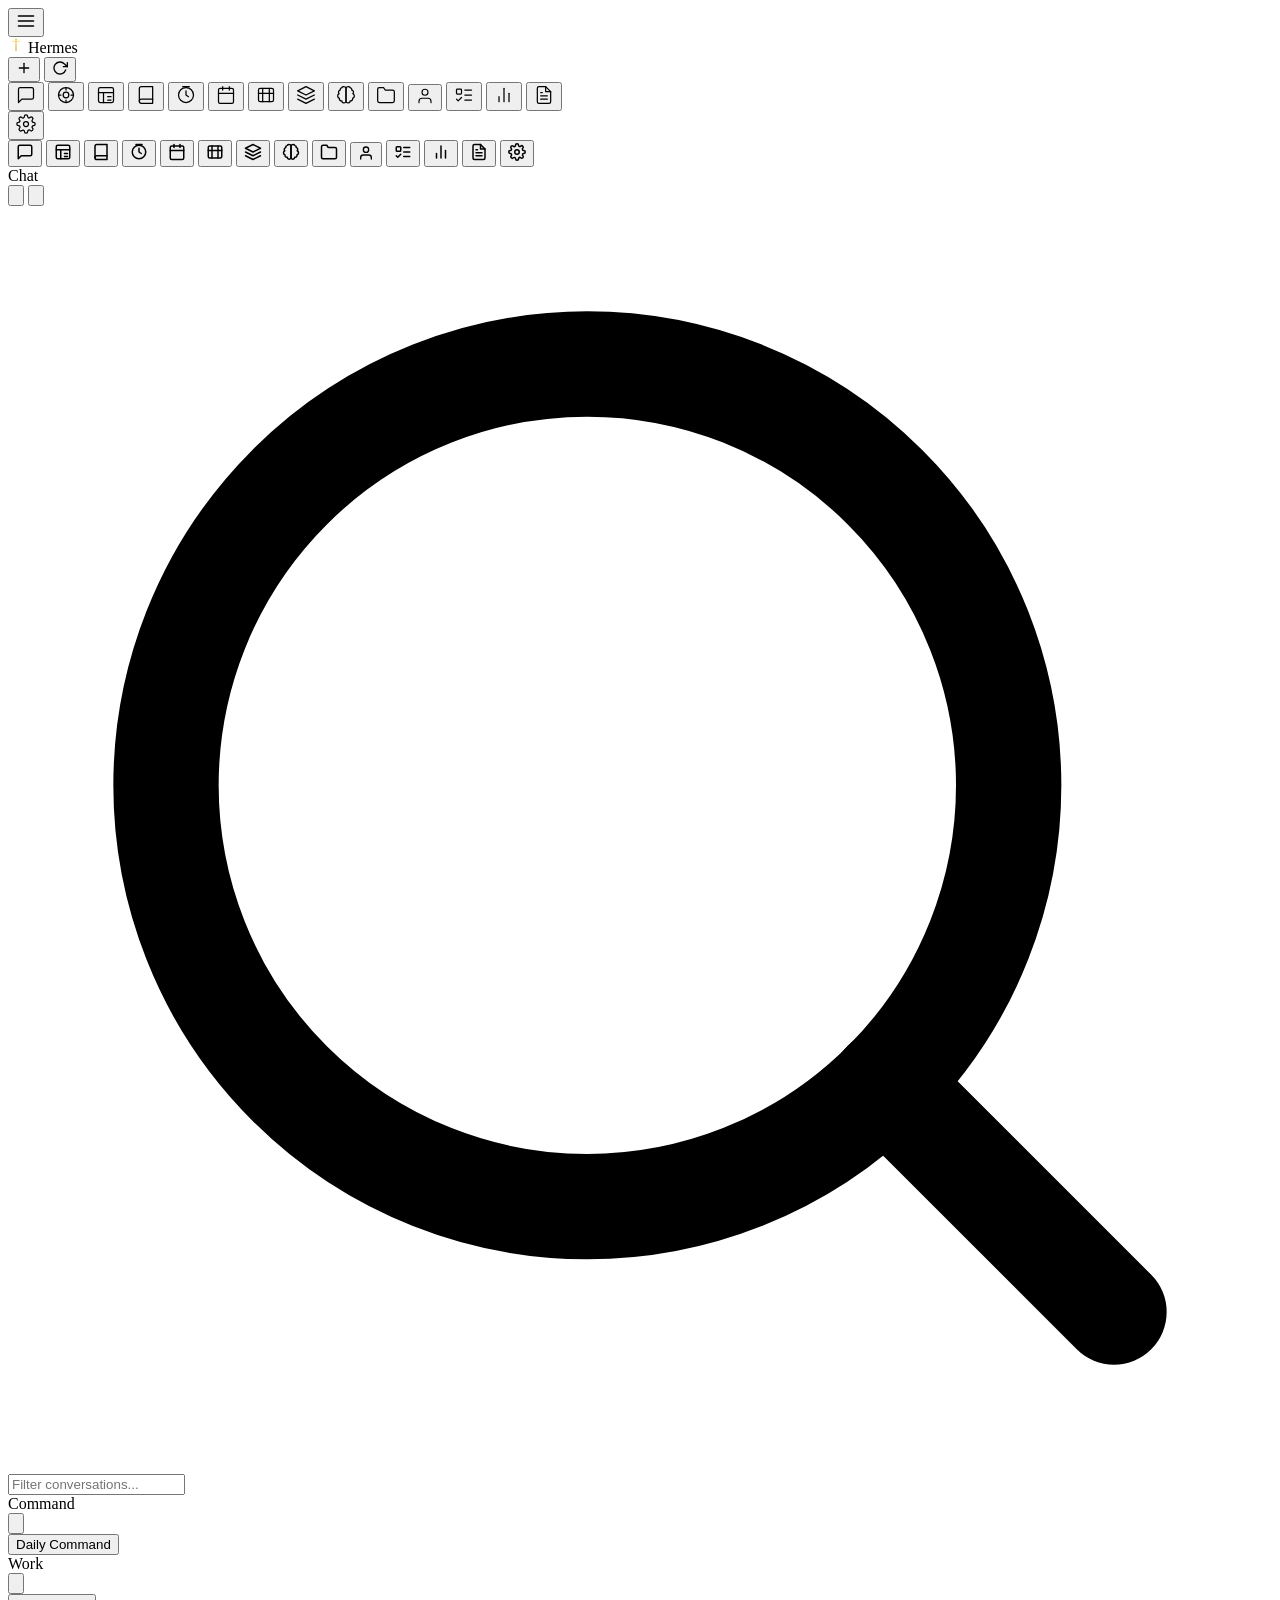
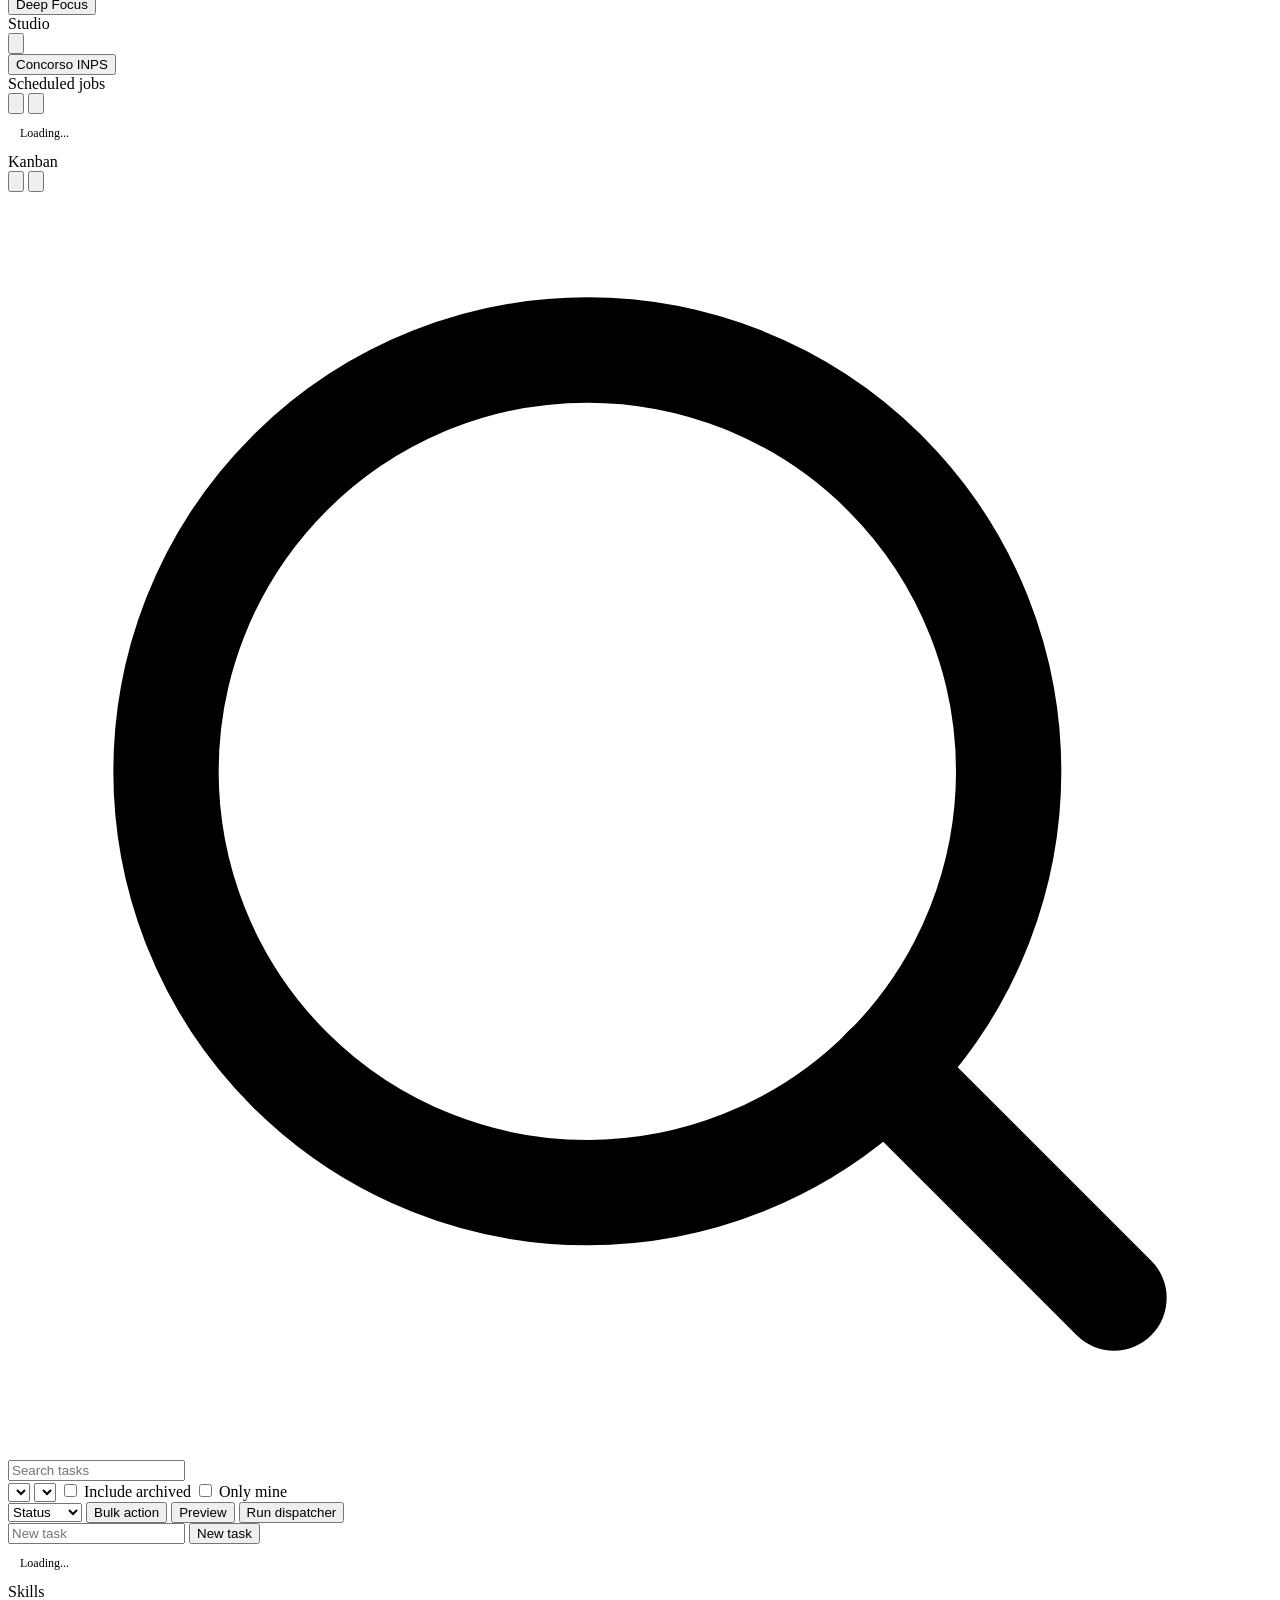
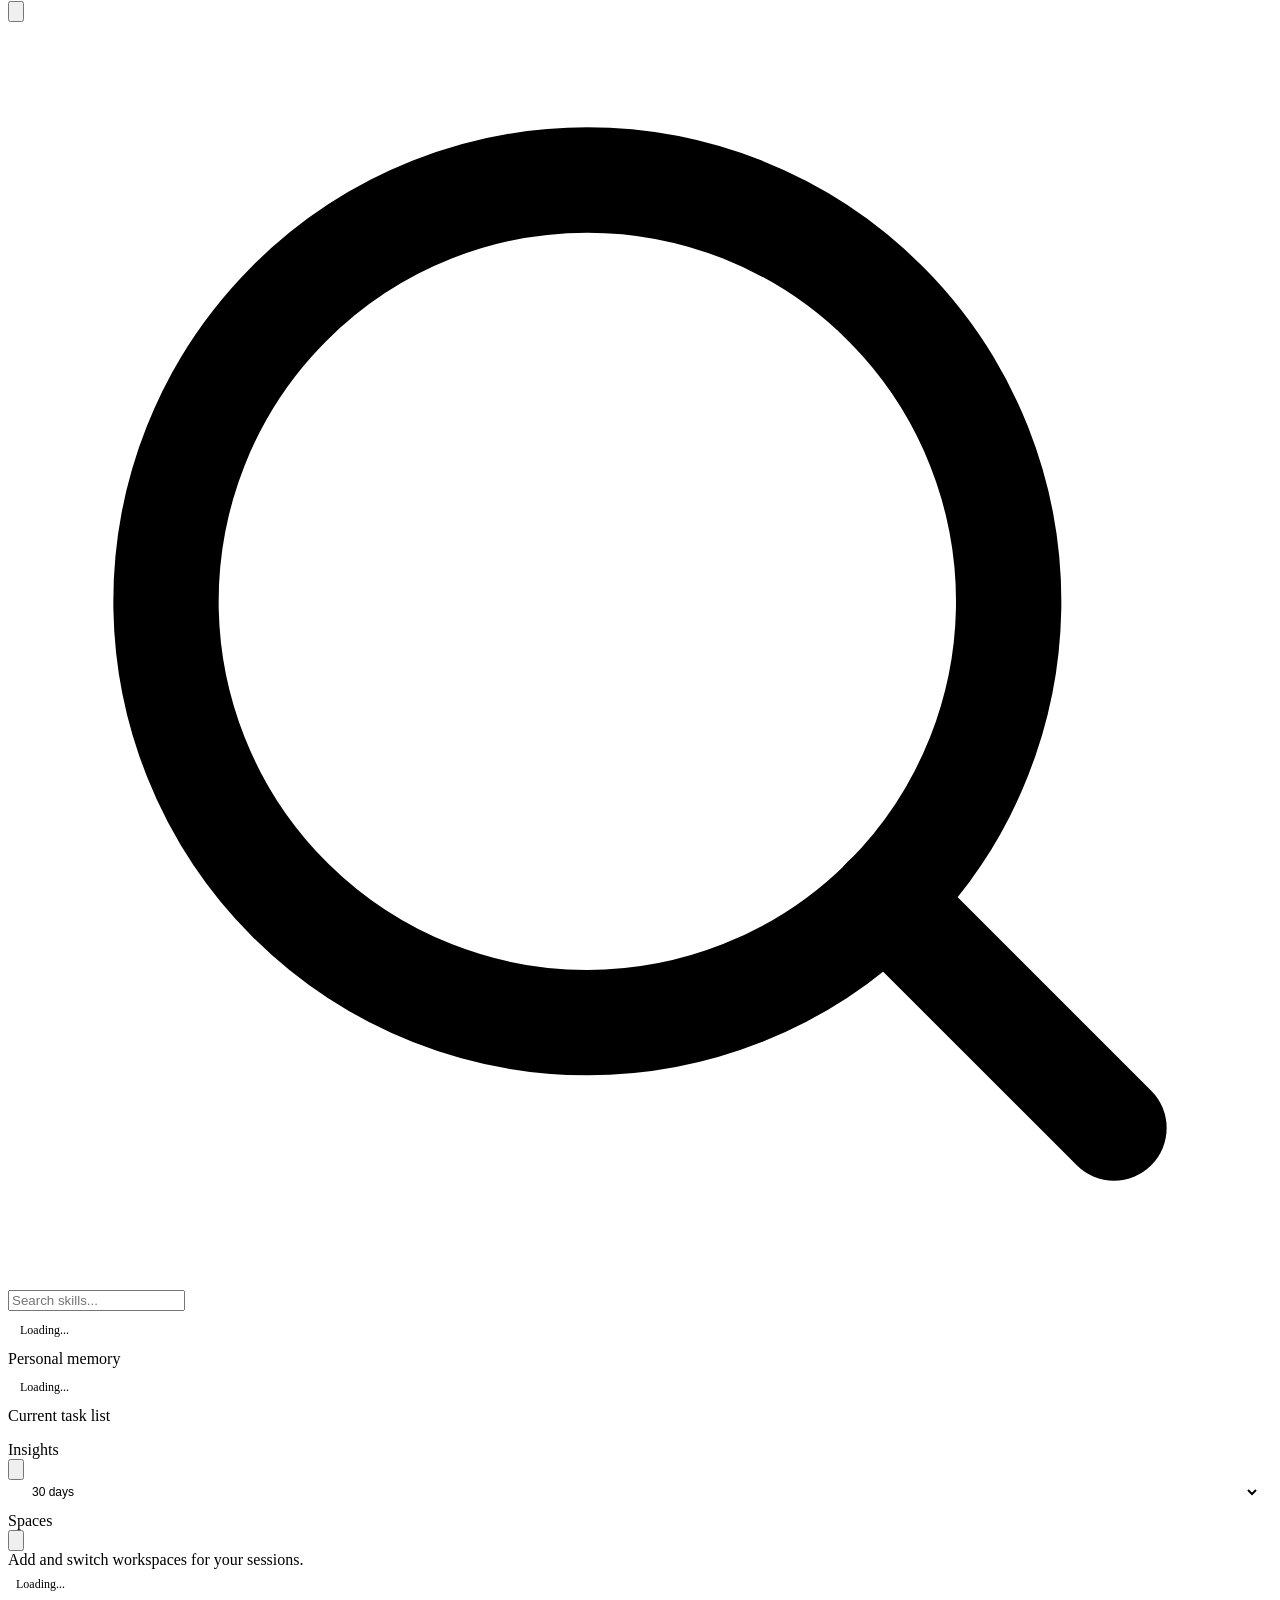
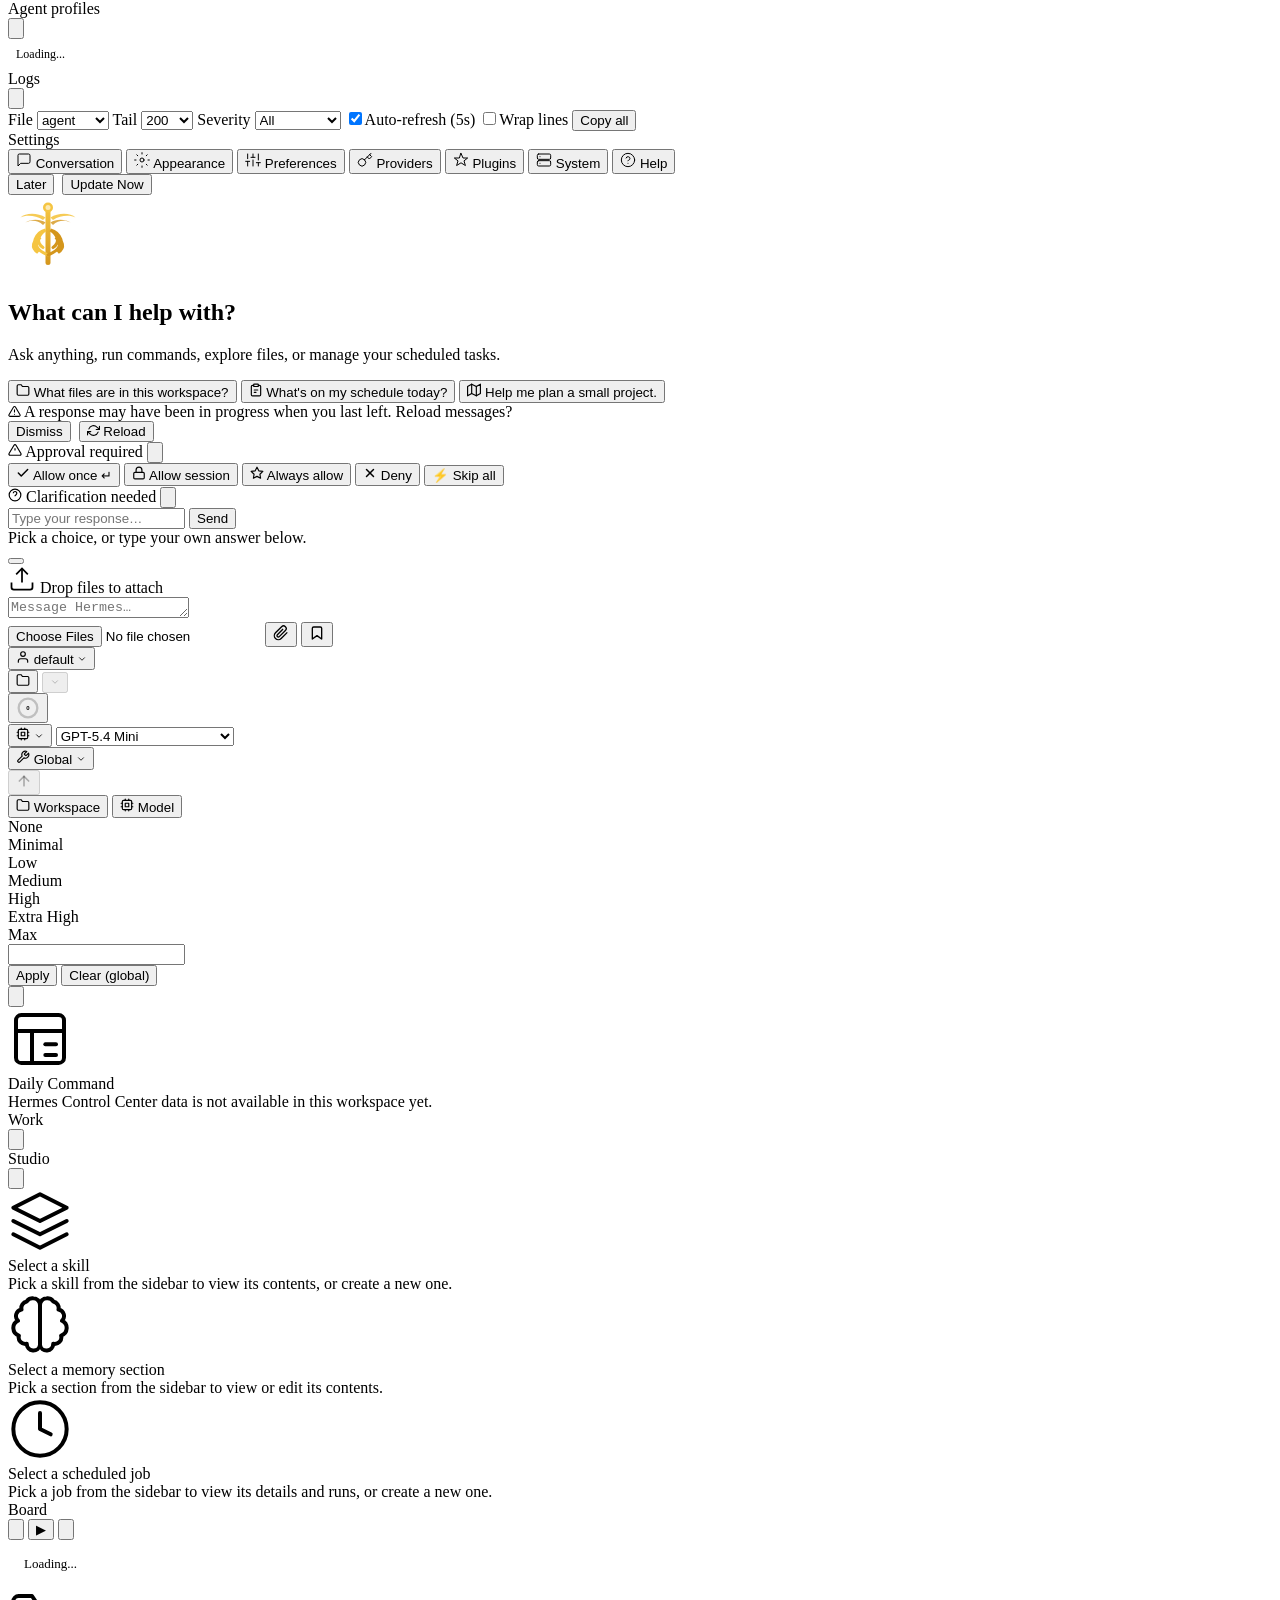
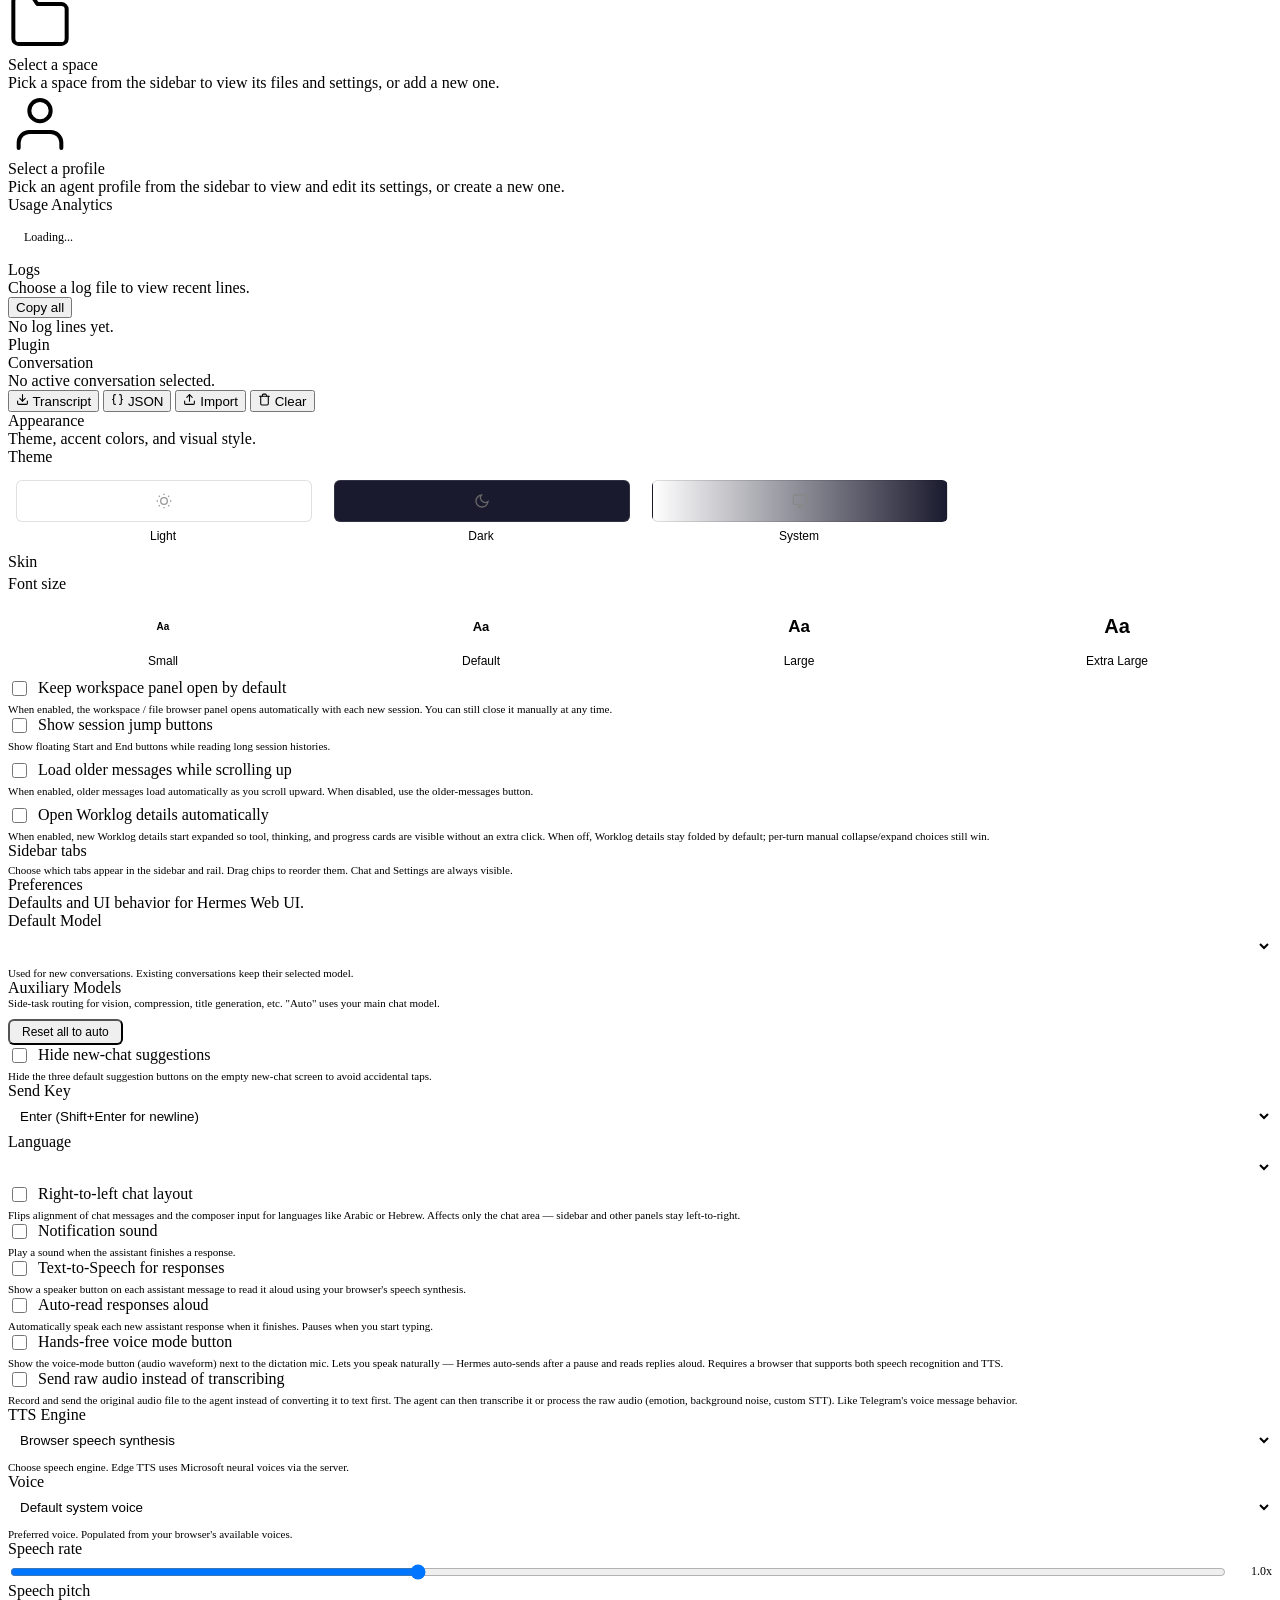
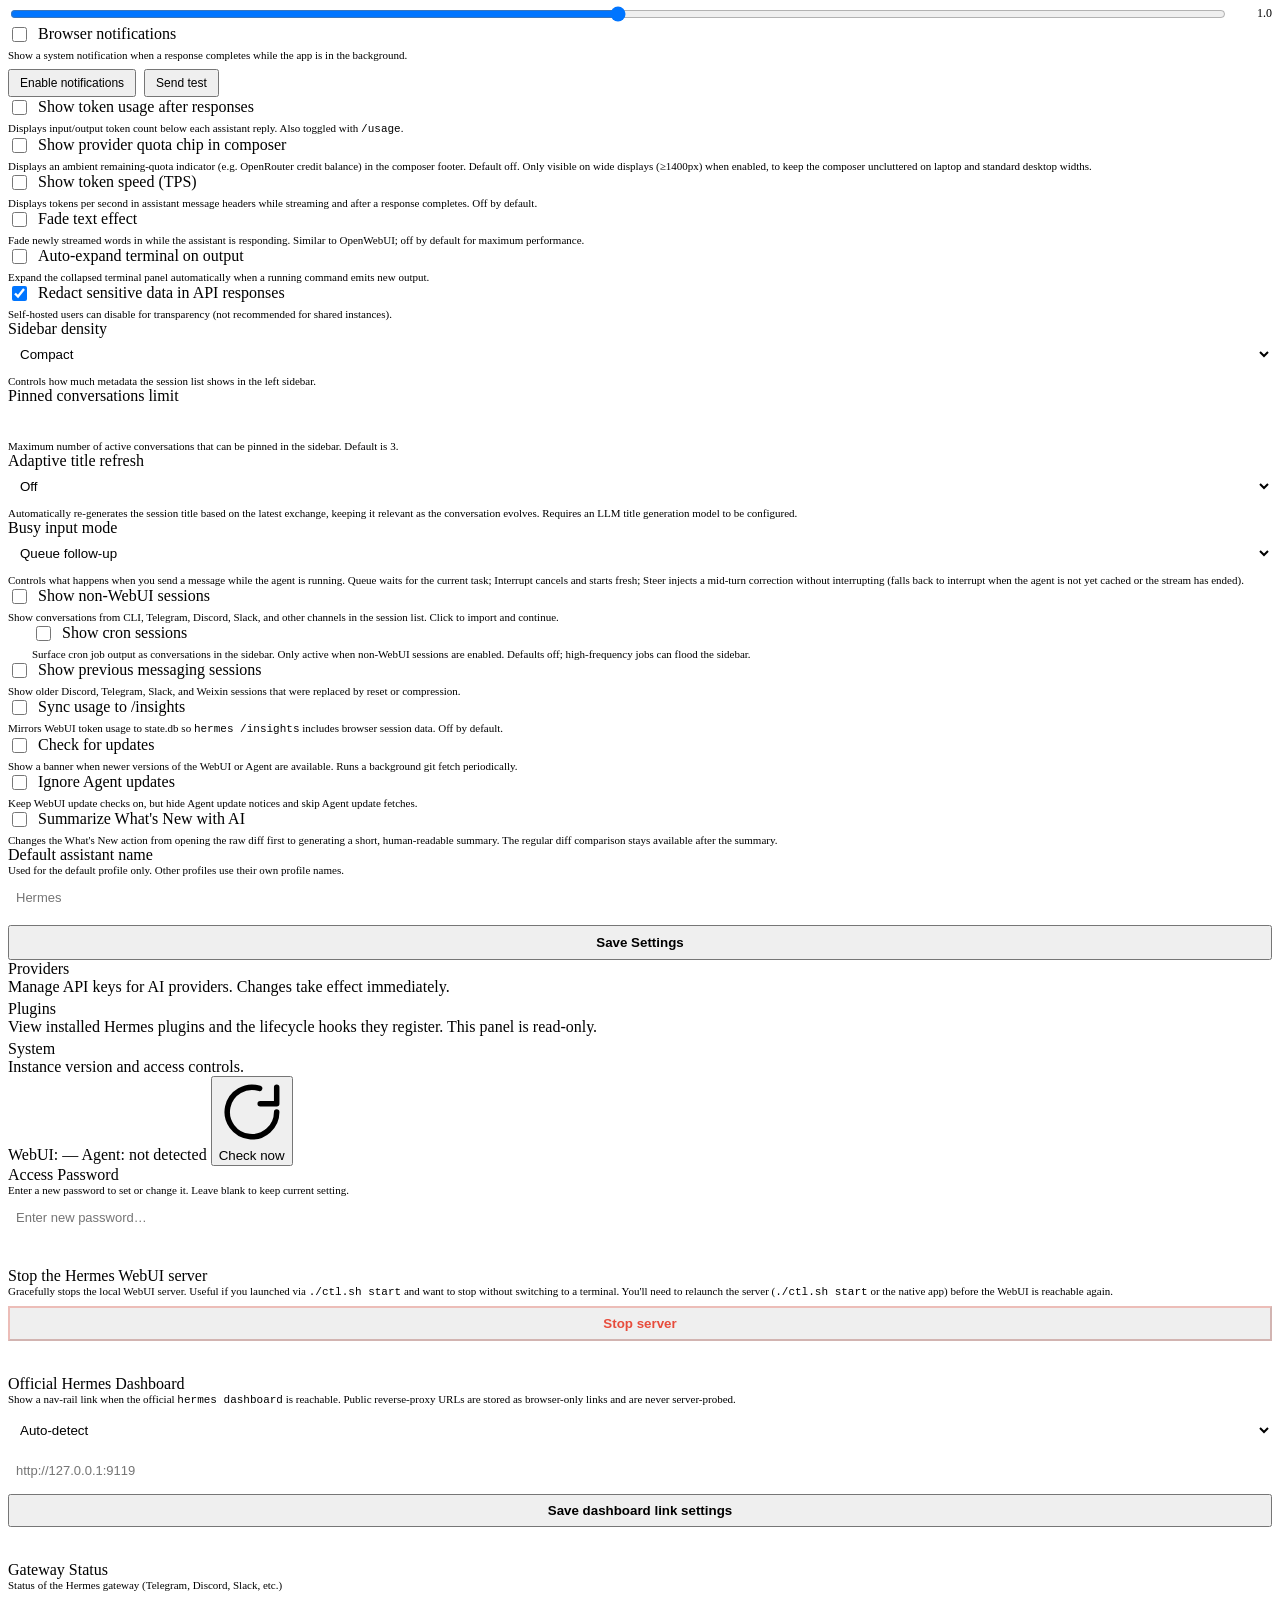
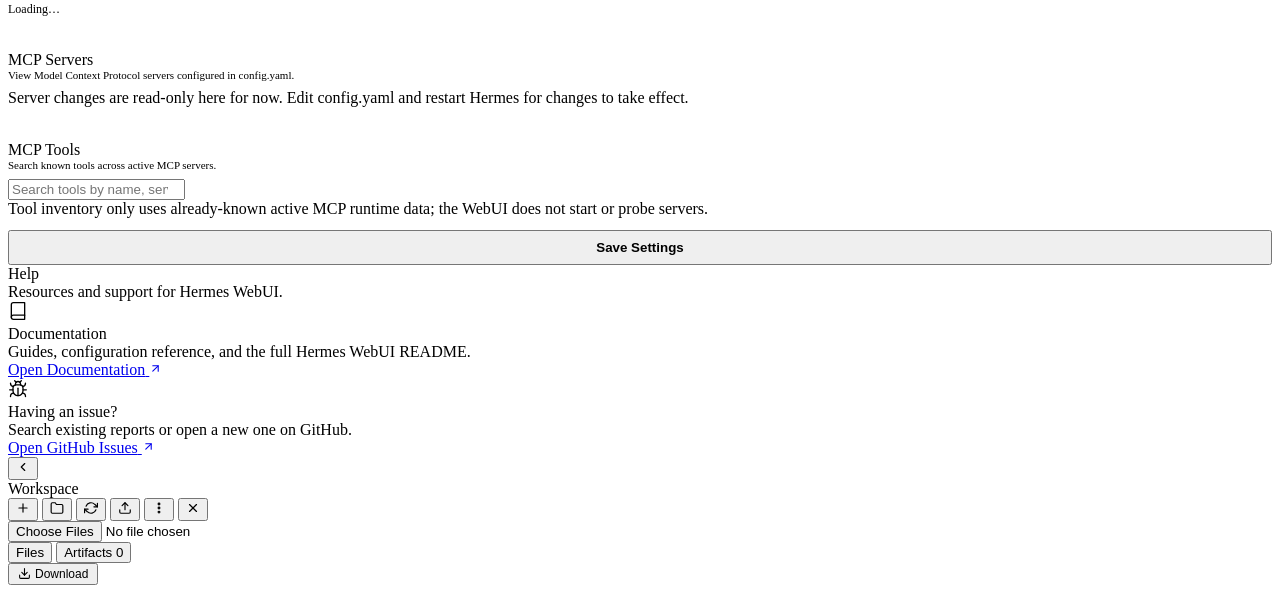
==== static/index.html @ c713b75f "feat(studio): sezione Studio di primo livello tra Command Bridge e Work - Tab Studio nel rail e nell" ====
<!doctype html>
<html lang="en">
<head>
<meta charset="utf-8">
<meta name="viewport" content="width=device-width, initial-scale=1, maximum-scale=1, user-scalable=no">
<title>Hermes</title>
<!-- base href enables subpath mount support; all static paths must stay relative (no leading slash).
     MUST appear before manifest/favicon links so browsers resolve relative URLs against the
     correct base when the page is served from /session/<id> routes. See #2226. -->
<script>(function(){var path=location.pathname,marker='/session/',i=path.indexOf(marker),p;i>=0?p=(path.slice(0,i+1)||'/'):p=(path.endsWith('/')?path:(path.replace(/\/[^\/]*$/,'/')||'/'));document.write('<base href="'+location.origin+p+'">');})()</script>
<link rel="icon" type="image/svg+xml" href="static/favicon.svg">
<link rel="icon" type="image/png" sizes="32x32" href="static/favicon-32.png">
<link rel="shortcut icon" href="static/favicon.ico">
<link rel="manifest" href="manifest.json" crossorigin="use-credentials">
<meta name="mobile-web-app-capable" content="yes">
<meta name="apple-mobile-web-app-capable" content="yes">
<meta name="apple-mobile-web-app-status-bar-style" content="black-translucent">
<meta name="apple-mobile-web-app-title" content="Hermes">
<link rel="apple-touch-icon" sizes="512x512" href="static/apple-touch-icon.png">
<script>(function(){try{var themes={light:1,dark:1,system:1},skins={default:1,ares:1,mono:1,graphite:1,slate:1,poseidon:1,sisyphus:1,charizard:1,sienna:1,catppuccin:1,hepburn:1,nous:1,'geist-contrast':1,neon:1,zeus:1,'verdigris':1},legacy={slate:['dark','slate'],solarized:['dark','poseidon'],monokai:['dark','sisyphus'],nord:['dark','slate'],oled:['dark','default']},t=(localStorage.getItem('hermes-theme')||'dark').toLowerCase(),s=(localStorage.getItem('hermes-skin')||'').toLowerCase(),m=legacy[t],theme=m?m[0]:(themes[t]?t:'dark'),skin=skins[s]?s:(m?m[1]:'default');localStorage.setItem('hermes-theme',theme);localStorage.setItem('hermes-skin',skin);if(theme==='system')theme=window.matchMedia('(prefers-color-scheme:dark)').matches?'dark':'light';if(theme==='dark')document.documentElement.classList.add('dark');if(skin!=='default')document.documentElement.dataset.skin=skin;}catch(e){document.documentElement.classList.add('dark');}})()</script>
<script>(function(){try{var fs=localStorage.getItem('hermes-font-size');if(fs&&fs!=='default')document.documentElement.dataset.fontSize=fs;}catch(e){}})()</script>
<!-- theme-color: surfaces the active app chrome color to native status bars (Safari status bar, PWA, native WKWebView wrappers). Updated dynamically by boot.js when theme/skin changes. The light/dark default values match style.css :root --sidebar / :root.dark --sidebar. -->
<meta name="theme-color" content="#FAF7F0" media="(prefers-color-scheme: light)">
<meta name="theme-color" content="#141425" media="(prefers-color-scheme: dark)">
<meta name="theme-color" id="hermes-theme-color" content="#0D0D1A">
<script>(function(){try{var t=localStorage.getItem('hermes-theme')||'dark';if(t==='system')t=window.matchMedia('(prefers-color-scheme:dark)').matches?'dark':'light';var c=t==='dark'?'#141425':'#FAF7F0';document.querySelectorAll('meta[name="theme-color"]').forEach(function(m){m.setAttribute('content',c);m.removeAttribute('media');});}catch(e){}})()</script>
<script>(function(){try{document.documentElement.dataset.workspacePanel=localStorage.getItem('hermes-webui-workspace-panel')==='open'?'open':'closed';}catch(e){document.documentElement.dataset.workspacePanel='closed';}})()</script>
<script>(function(){try{if(localStorage.getItem('hermes-webui-sidebar-collapsed')==='1')document.documentElement.dataset.sidebarCollapsed='1';}catch(e){}})()</script>
<link rel="preload" href="static/pwa-startup.js?v=__WEBUI_VERSION__" as="script">
<script src="static/pwa-startup.js?v=__WEBUI_VERSION__"></script>
<script>window.__HERMES_CONFIG__={maxUploadBytes:__MAX_UPLOAD_BYTES__,csrfToken:__CSRF_TOKEN_JSON__};</script>
<script>(function(){
  var cfg=window.__HERMES_CONFIG__||{},token=cfg.csrfToken||'';
  if(!token||!window.fetch)return;
  var originalFetch=window.fetch.bind(window);
  function sameOriginUnsafe(input,init){
    var method=((init&&init.method)||(input&&input.method)||'GET').toUpperCase();
    if(!/^(POST|PUT|PATCH|DELETE)$/.test(method))return false;
    try{
      var raw=(typeof input==='string'||input instanceof URL)?input:(input&&input.url)||'';
      var url=new URL(raw,document.baseURI||location.href);
      if(url.origin!==location.origin)return false;
      return !/\/api\/(auth\/login|csp-report)$/.test(url.pathname);
    }catch(_){return false;}
  }
  window.fetch=function(input,init){
    if(sameOriginUnsafe(input,init)){
      var opts=init?Object.assign({},init):{};
      var headers=new Headers(opts.headers!==undefined?opts.headers:((input&&input.headers)||{}));
      if(!headers.has('X-Hermes-CSRF-Token'))headers.set('X-Hermes-CSRF-Token',token);
      opts.headers=headers;
      return originalFetch(input,opts);
    }
    return originalFetch(input,init);
  };
  if(navigator.sendBeacon){
    var originalBeacon=navigator.sendBeacon.bind(navigator);
    navigator.sendBeacon=function(url,data){
      try{
        if(sameOriginUnsafe(url,{method:'POST'})){
          var headers={'X-Hermes-CSRF-Token':token};
          if(data&&data.type)headers['Content-Type']=data.type;
          originalFetch(url,{method:'POST',credentials:'include',headers:headers,body:data,keepalive:true});
          return true;
        }
      }catch(_){}
      return originalBeacon(url,data);
    };
  }
})()</script>
<link rel="stylesheet" href="static/style.css?v=__WEBUI_VERSION__">
  <link rel="stylesheet" href="https://cdn.jsdelivr.net/npm/xterm@5.3.0/css/xterm.css" integrity="sha384-LJcOxlx9IMbNXDqJ2axpfEQKkAYbFjJfhXexLfiRJhjDU81mzgkiQq8rkV0j6dVh" crossorigin="anonymous">
  <!-- KaTeX math rendering CSS (loaded eagerly from vendored assets to prevent font CSP noise) -->
  <link rel="stylesheet" href="static/vendor/katex/0.16.22/katex.min.css">
  <!-- streaming-markdown: incremental DOM-building markdown parser for live streams -->
  <!-- Self-hosted from npm:streaming-markdown@0.2.15 — no CDN dependency.           -->
  <!-- sha384 of smd.min.js @0.2.15: sha384-T6r95ocN9t3W8tUK2Fa6FPaO7bJryyjyW0WCalrUnpgtm2qXr5xcN4vwPYEJ6vHa -->
  <!-- ES module imports do not support the integrity= attribute (W3C limitation);    -->
  <!-- version is pinned in the vendored file path; hash documented above for audit. -->
  <script type="module">
    import * as smd from './static/vendor/smd.min.js';
    // SRI verification happens at the ES module level via importmap or SW; pinning version in URL.
    // sha384 of smd.min.js @0.2.15: sha384-T6r95ocN9t3W8tUK2Fa6FPaO7bJryyjyW0WCalrUnpgtm2qXr5xcN4vwPYEJ6vHa
    window.smd = smd;
  </script>
  <!-- Prism.js syntax highlighting (loaded async, non-blocking) -->
  <!-- SRI removed from prism-tomorrow.min.css — jsdelivr serves different digests across
       edge nodes causing intermittent integrity failures that block syntax highlighting (#1100).
       Version is pinned to @1.29.0 which is sufficient for supply-chain assurance. -->
  <link id="prism-theme" rel="stylesheet" href="https://cdn.jsdelivr.net/npm/prismjs@1.29.0/themes/prism-tomorrow.min.css" crossorigin="anonymous">
  <script src="https://cdn.jsdelivr.net/npm/prismjs@1.29.0/components/prism-core.min.js" integrity="sha384-MXybTpajaBV0AkcBaCPT4KIvo0FzoCiWXgcihYsw4FUkEz0Pv3JGV6tk2G8vJtDc" crossorigin="anonymous" defer></script>
  <script src="https://cdn.jsdelivr.net/npm/prismjs@1.29.0/plugins/autoloader/prism-autoloader.min.js" integrity="sha384-Uq05+JLko69eOiPr39ta9bh7kld5PKZoU+fF7g0EXTAriEollhZ+DrN8Q/Oi8J2Q" crossorigin="anonymous" defer></script>
  <script src="https://cdn.jsdelivr.net/npm/xterm@5.3.0/lib/xterm.js" integrity="sha384-/nfmYPUzWMS6v2atn8hbljz7NE0EI1iGx34lJaNzyVjWGDzMv+ciUZUeJpKA3Glc" crossorigin="anonymous" defer></script>
  <script src="https://cdn.jsdelivr.net/npm/xterm-addon-fit@0.8.0/lib/xterm-addon-fit.js" integrity="sha384-AQLWHRKAgdTxkolJcLOELg4E9rE89CPE2xMy3tIRFn08NcGKPTsELdvKomqji+DL" crossorigin="anonymous" defer></script>
  <script src="https://cdn.jsdelivr.net/npm/xterm-addon-web-links@0.9.0/lib/xterm-addon-web-links.js" integrity="sha384-U4fBROT3kCM582gaYiNaOSQiJbXPzd9SfR1598Y7yeGSYVBzikXrNg0XyuU+mOnl" crossorigin="anonymous" defer></script>
  <!-- PWA service worker registration -->
  <script>
    if ('serviceWorker' in navigator) {
      window.addEventListener('load', function() {
        navigator.serviceWorker.register('sw.js?v=__WEBUI_VERSION__').catch(function(err) {
          console.warn('[pwa] Service worker registration failed:', err);
        });
      });
    }
  </script>
  <script>
    // Salvaged from PR #1721 (@malulian) — RTL bootstrap.
    // Apply saved RTL state synchronously before any chat content paints, so
    // RTL users don't see an LTR flash on initial load.
    (function(){
      try{
        if(localStorage.getItem('hermes-rtl')==='true'){
          document.documentElement.classList.add('chat-content-rtl');
        }
      }catch(_){}
    })();
  </script>
</head>
<body>
<header class="app-titlebar" role="banner">
  <button class="app-titlebar-hamburger has-tooltip has-tooltip--bottom" id="btnHamburger" onclick="toggleMobileSidebar()" type="button" data-tooltip="Menu" aria-label="Menu">
    <svg width="20" height="20" viewBox="0 0 24 24" fill="none" stroke="currentColor" stroke-width="2" stroke-linecap="round" stroke-linejoin="round" aria-hidden="true"><line x1="3" y1="6" x2="21" y2="6"/><line x1="3" y1="12" x2="21" y2="12"/><line x1="3" y1="18" x2="21" y2="18"/></svg>
  </button>
  <div class="app-titlebar-inner">
    <span class="app-titlebar-icon" aria-hidden="true">
      <svg viewBox="0 0 64 64" width="16" height="16" aria-hidden="true">
        <defs>
          <linearGradient id="app-titlebar-gold" x1="0%" y1="0%" x2="0%" y2="100%">
            <stop offset="0%" style="stop-color:#F5C542"/>
            <stop offset="100%" style="stop-color:#D4961C"/>
          </linearGradient>
        </defs>
        <rect x="30" y="10" width="4" height="46" rx="2" fill="url(#app-titlebar-gold)"/>
        <path d="M30 18 C24 14, 14 14, 10 18 C14 16, 22 16, 28 20" fill="#F5C542" opacity="0.9"/>
        <path d="M34 18 C40 14, 50 14, 54 18 C50 16, 42 16, 36 20" fill="#F5C542" opacity="0.9"/>
        <circle cx="32" cy="10" r="4" fill="#F5C542"/>
      </svg>
    </span>
    <span class="app-titlebar-title" id="appTitlebarTitle">Hermes</span>
    <button class="token-quota-pill" id="tokenQuotaPill" type="button" hidden aria-label="Usage limits">
      <span class="token-quota-pill-dot" aria-hidden="true"></span>
      <span class="token-quota-pill-label" id="tokenQuotaPillLabel">Quota</span>
    </button>
    <span class="app-titlebar-sub" id="appTitlebarSub" hidden></span>
  </div>
  <div class="app-titlebar-spacer" aria-hidden="true"></div>
  <button class="app-titlebar-new-chat" id="btnTitlebarNewChat" onclick="$('btnNewChat') && $('btnNewChat').click()" type="button" aria-label="New conversation" data-i18n-title="new_conversation" data-i18n-aria-label="new_conversation" title="New conversation">
    <svg viewBox="0 0 24 24" fill="none" stroke="currentColor" stroke-width="2" stroke-linecap="round" stroke-linejoin="round" aria-hidden="true" width="16" height="16">
      <line x1="12" y1="5" x2="12" y2="19"/>
      <line x1="5" y1="12" x2="19" y2="12"/>
    </svg>
  </button>
  <button class="app-titlebar-reload" id="btnReload" onclick="window.location.reload()" type="button" aria-label="Reload" title="Reload page">
    <svg viewBox="0 0 24 24" fill="none" stroke="currentColor" stroke-width="2" stroke-linecap="round" stroke-linejoin="round" aria-hidden="true" width="16" height="16">
      <polyline points="23 4 23 10 17 10"/>
      <path d="M20.49 15a9 9 0 1 1-2.12-9.36L23 10"/>
    </svg>
  </button>
</header>
<div class="layout">
  <nav class="rail" aria-label="Primary navigation">
    <button class="rail-btn nav-tab active has-tooltip" data-panel="chat" onclick="switchPanel('chat',{fromRailClick:true})" data-tooltip="Chat" data-i18n-title="tab_chat" aria-label="Chat"><svg width="20" height="20" viewBox="0 0 24 24" fill="none" stroke="currentColor" stroke-width="1.5" stroke-linecap="round" stroke-linejoin="round" aria-hidden="true"><path d="M21 15a2 2 0 0 1-2 2H7l-4 4V5a2 2 0 0 1 2-2h14a2 2 0 0 1 2 2z"/></svg></button>
    <button class="rail-btn nav-tab has-tooltip" data-panel="bridge" onclick="switchPanel('bridge',{fromRailClick:true})" data-tooltip="Command Bridge" aria-label="Command Bridge"><svg width="20" height="20" viewBox="0 0 24 24" fill="none" stroke="currentColor" stroke-width="1.5" stroke-linecap="round" stroke-linejoin="round" aria-hidden="true"><circle cx="12" cy="12" r="9"/><circle cx="12" cy="12" r="3.4"/><path d="M12 3v3M12 18v3M3 12h3M18 12h3"/></svg></button>
    <button class="rail-btn nav-tab has-tooltip" data-panel="command" onclick="switchPanel('command',{fromRailClick:true})" data-tooltip="Command" data-i18n-title="tab_command" aria-label="Command"><svg width="20" height="20" viewBox="0 0 24 24" fill="none" stroke="currentColor" stroke-width="1.5" stroke-linecap="round" stroke-linejoin="round" aria-hidden="true"><rect x="3" y="3" width="18" height="18" rx="2"/><path d="M3 9h18"/><path d="M9 21V9"/><path d="M14 14h4"/><path d="M14 18h4"/></svg></button>
    <button class="rail-btn nav-tab has-tooltip" data-panel="study" onclick="switchPanel('study',{fromRailClick:true})" data-tooltip="Studio" aria-label="Studio"><svg width="20" height="20" viewBox="0 0 24 24" fill="none" stroke="currentColor" stroke-width="1.5" stroke-linecap="round" stroke-linejoin="round" aria-hidden="true"><path d="M4 19.5A2.5 2.5 0 0 1 6.5 17H20"/><path d="M6.5 2H20v20H6.5A2.5 2.5 0 0 1 4 19.5v-15A2.5 2.5 0 0 1 6.5 2z"/></svg></button>
    <button class="rail-btn nav-tab has-tooltip" data-panel="work" onclick="switchPanel('work',{fromRailClick:true})" data-tooltip="Work" aria-label="Work"><svg width="20" height="20" viewBox="0 0 24 24" fill="none" stroke="currentColor" stroke-width="1.5" stroke-linecap="round" stroke-linejoin="round" aria-hidden="true"><circle cx="12" cy="12" r="9"/><path d="M12 7v5l3 2"/><path d="M8 2h8"/></svg></button>
    <button class="rail-btn nav-tab has-tooltip" data-panel="tasks" onclick="switchPanel('tasks',{fromRailClick:true})" data-tooltip="Tasks" data-i18n-title="tab_tasks" aria-label="Tasks"><svg width="20" height="20" viewBox="0 0 24 24" fill="none" stroke="currentColor" stroke-width="1.5" stroke-linecap="round" stroke-linejoin="round" aria-hidden="true"><rect x="3" y="4" width="18" height="18" rx="2"/><line x1="16" y1="2" x2="16" y2="6"/><line x1="8" y1="2" x2="8" y2="6"/><line x1="3" y1="10" x2="21" y2="10"/></svg></button>
    <button class="rail-btn nav-tab has-tooltip" data-panel="kanban" onclick="switchPanel('kanban',{fromRailClick:true})" data-tooltip="Kanban" data-i18n-title="tab_kanban" aria-label="Kanban"><svg width="20" height="20" viewBox="0 0 24 24" fill="none" stroke="currentColor" stroke-width="1.5" stroke-linecap="round" stroke-linejoin="round" aria-hidden="true"><rect x="3" y="4" width="18" height="16" rx="2"/><path d="M8 4v16"/><path d="M16 4v16"/><path d="M3 10h18"/></svg></button>
    <button class="rail-btn nav-tab has-tooltip" data-panel="skills" onclick="switchPanel('skills',{fromRailClick:true})" data-tooltip="Skills" data-i18n-title="tab_skills" aria-label="Skills"><svg width="20" height="20" viewBox="0 0 24 24" fill="none" stroke="currentColor" stroke-width="1.5" stroke-linecap="round" stroke-linejoin="round" aria-hidden="true"><path d="M12 2L2 7l10 5 10-5-10-5z"/><path d="M2 17l10 5 10-5"/><path d="M2 12l10 5 10-5"/></svg></button>
    <button class="rail-btn nav-tab has-tooltip" data-panel="memory" onclick="switchPanel('memory',{fromRailClick:true})" data-tooltip="Memory" data-i18n-title="tab_memory" aria-label="Memory"><svg width="20" height="20" viewBox="0 0 24 24" fill="none" stroke="currentColor" stroke-width="1.5" stroke-linecap="round" stroke-linejoin="round" aria-hidden="true"><path d="M9.5 2A2.5 2.5 0 0 1 12 4.5v15a2.5 2.5 0 0 1-4.96-.44 2.5 2.5 0 0 1-2.96-3.08 3 3 0 0 1-.34-5.58 2.5 2.5 0 0 1 1.32-4.24 2.5 2.5 0 0 1 1.98-3A2.5 2.5 0 0 1 9.5 2z"/><path d="M14.5 2A2.5 2.5 0 0 0 12 4.5v15a2.5 2.5 0 0 0 4.96-.44 2.5 2.5 0 0 0 2.96-3.08 3 3 0 0 0 .34-5.58 2.5 2.5 0 0 0-1.32-4.24 2.5 2.5 0 0 0-1.98-3A2.5 2.5 0 0 0 14.5 2z"/></svg></button>
    <button class="rail-btn nav-tab has-tooltip" data-panel="workspaces" onclick="switchPanel('workspaces',{fromRailClick:true})" data-tooltip="Spaces" data-i18n-title="tab_workspaces" aria-label="Spaces"><svg width="20" height="20" viewBox="0 0 24 24" fill="none" stroke="currentColor" stroke-width="1.5" stroke-linecap="round" stroke-linejoin="round" aria-hidden="true"><path d="M22 19a2 2 0 0 1-2 2H4a2 2 0 0 1-2-2V5a2 2 0 0 1 2-2h5l2 3h9a2 2 0 0 1 2 2z"/></svg></button>
    <button class="rail-btn nav-tab has-tooltip" data-panel="profiles" onclick="switchPanel('profiles',{fromRailClick:true})" data-tooltip="Agent profiles" data-i18n-title="tab_profiles" aria-label="Agent profiles"><svg width="18" height="18" viewBox="0 0 24 24" fill="none" stroke="currentColor" stroke-width="1.5" stroke-linecap="round" stroke-linejoin="round"><path d="M20 21v-2a4 4 0 0 0-4-4H8a4 4 0 0 0-4 4v2"/><circle cx="12" cy="7" r="4"/></svg></button>
    <button class="rail-btn nav-tab has-tooltip" data-panel="todos" onclick="switchPanel('todos',{fromRailClick:true})" data-tooltip="Current task list" data-i18n-title="tab_todos" aria-label="Todos"><svg width="20" height="20" viewBox="0 0 24 24" fill="none" stroke="currentColor" stroke-width="1.5" stroke-linecap="round" stroke-linejoin="round" aria-hidden="true"><rect x="3" y="5" width="6" height="6" rx="1"/><path d="m3 17 2 2 4-4"/><path d="M13 6h8"/><path d="M13 12h8"/><path d="M13 18h8"/></svg></button>
    <button class="rail-btn nav-tab has-tooltip" data-panel="insights" onclick="switchPanel('insights',{fromRailClick:true})" data-tooltip="Insights" data-i18n-title="tab_insights" aria-label="Insights"><svg width="20" height="20" viewBox="0 0 24 24" fill="none" stroke="currentColor" stroke-width="1.5" stroke-linecap="round" stroke-linejoin="round" aria-hidden="true"><path d="M18 20V10"/><path d="M12 20V4"/><path d="M6 20v-6"/></svg></button>
    <button class="rail-btn nav-tab dashboard-link has-tooltip" id="dashboardRailBtn" data-dashboard-link style="display:none" onclick="openHermesDashboard(event)" data-tooltip="Hermes Dashboard" data-i18n-title="tab_dashboard" aria-label="Hermes Dashboard"><svg width="20" height="20" viewBox="0 0 24 24" fill="none" stroke="currentColor" stroke-width="1.5" stroke-linecap="round" stroke-linejoin="round" aria-hidden="true"><rect x="3" y="3" width="18" height="18" rx="2"/><path d="M3 9h18"/><path d="M9 21V9"/></svg><span class="dashboard-external-badge" aria-hidden="true"></span></button>
    <button class="rail-btn nav-tab has-tooltip" data-panel="logs" onclick="switchPanel('logs',{fromRailClick:true})" data-tooltip="Logs" data-i18n-title="tab_logs" aria-label="Logs"><svg width="20" height="20" viewBox="0 0 24 24" fill="none" stroke="currentColor" stroke-width="1.5" stroke-linecap="round" stroke-linejoin="round" aria-hidden="true"><path d="M14 2H6a2 2 0 0 0-2 2v16a2 2 0 0 0 2 2h12a2 2 0 0 0 2-2V8z"/><path d="M14 2v6h6"/><path d="M8 13h8"/><path d="M8 17h8"/><path d="M8 9h2"/></svg></button>
    <div class="rail-spacer"></div>
    <button class="rail-btn nav-tab has-tooltip" data-panel="settings" onclick="switchPanel('settings',{fromRailClick:true})" data-tooltip="Settings" data-i18n-title="tab_settings" aria-label="Settings"><svg width="20" height="20" viewBox="0 0 24 24" fill="none" stroke="currentColor" stroke-width="1.5" stroke-linecap="round" stroke-linejoin="round" aria-hidden="true"><circle cx="12" cy="12" r="3"/><path d="M19.4 15a1.65 1.65 0 0 0 .33 1.82l.06.06a2 2 0 0 1-2.83 2.83l-.06-.06a1.65 1.65 0 0 0-1.82-.33 1.65 1.65 0 0 0-1 1.51V21a2 2 0 0 1-4 0v-.09A1.65 1.65 0 0 0 9 19.4a1.65 1.65 0 0 0-1.82.33l-.06.06a2 2 0 0 1-2.83-2.83l.06-.06a1.65 1.65 0 0 0 .33-1.82 1.65 1.65 0 0 0-1.51-1H3a2 2 0 0 1 0-4h.09A1.65 1.65 0 0 0 4.6 9a1.65 1.65 0 0 0-.33-1.82l-.06-.06a2 2 0 0 1 2.83-2.83l.06.06a1.65 1.65 0 0 0 1.82.33H9a1.65 1.65 0 0 0 1-1.51V3a2 2 0 0 1 4 0v.09a1.65 1.65 0 0 0 1 1.51 1.65 1.65 0 0 0 1.82-.33l.06-.06a2 2 0 0 1 2.83 2.83l-.06.06a1.65 1.65 0 0 0-.33 1.82V9a1.65 1.65 0 0 0 1.51 1H21a2 2 0 0 1 0 4h-.09a1.65 1.65 0 0 0-1.51 1z"/></svg></button>
  </nav>
  <aside class="sidebar">

    <div class="sidebar-nav">
      <button class="nav-tab active has-tooltip has-tooltip--bottom" data-panel="chat" data-label="Chat" onclick="switchPanel('chat',{fromRailClick:true})" data-tooltip="Chat" data-i18n-title="tab_chat"><svg width="18" height="18" viewBox="0 0 24 24" fill="none" stroke="currentColor" stroke-width="2" stroke-linecap="round" stroke-linejoin="round" aria-hidden="true"><path d="M21 15a2 2 0 0 1-2 2H7l-4 4V5a2 2 0 0 1 2-2h14a2 2 0 0 1 2 2z"/></svg></button>
      <button class="nav-tab has-tooltip has-tooltip--bottom" data-panel="command" data-label="Command" onclick="switchPanel('command',{fromRailClick:true})" data-tooltip="Command" data-i18n-title="tab_command"><svg width="18" height="18" viewBox="0 0 24 24" fill="none" stroke="currentColor" stroke-width="2" stroke-linecap="round" stroke-linejoin="round" aria-hidden="true"><rect x="3" y="3" width="18" height="18" rx="2"/><path d="M3 9h18"/><path d="M9 21V9"/><path d="M14 14h4"/><path d="M14 18h4"/></svg></button>
      <button class="nav-tab has-tooltip has-tooltip--bottom" data-panel="study" data-label="Studio" onclick="switchPanel('study',{fromRailClick:true})" data-tooltip="Studio"><svg width="18" height="18" viewBox="0 0 24 24" fill="none" stroke="currentColor" stroke-width="2" stroke-linecap="round" stroke-linejoin="round" aria-hidden="true"><path d="M4 19.5A2.5 2.5 0 0 1 6.5 17H20"/><path d="M6.5 2H20v20H6.5A2.5 2.5 0 0 1 4 19.5v-15A2.5 2.5 0 0 1 6.5 2z"/></svg></button>
      <button class="nav-tab has-tooltip has-tooltip--bottom" data-panel="work" data-label="Work" onclick="switchPanel('work',{fromRailClick:true})" data-tooltip="Work"><svg width="18" height="18" viewBox="0 0 24 24" fill="none" stroke="currentColor" stroke-width="2" stroke-linecap="round" stroke-linejoin="round" aria-hidden="true"><circle cx="12" cy="12" r="9"/><path d="M12 7v5l3 2"/><path d="M8 2h8"/></svg></button>
      <button class="nav-tab has-tooltip has-tooltip--bottom" data-panel="tasks" data-label="Tasks" onclick="switchPanel('tasks',{fromRailClick:true})" data-tooltip="Tasks" data-i18n-title="tab_tasks"><svg width="18" height="18" viewBox="0 0 24 24" fill="none" stroke="currentColor" stroke-width="2" stroke-linecap="round" stroke-linejoin="round" aria-hidden="true"><rect x="3" y="4" width="18" height="18" rx="2"/><line x1="16" y1="2" x2="16" y2="6"/><line x1="8" y1="2" x2="8" y2="6"/><line x1="3" y1="10" x2="21" y2="10"/></svg></button>
      <button class="nav-tab has-tooltip has-tooltip--bottom" data-panel="kanban" data-label="Kanban" onclick="switchPanel('kanban',{fromRailClick:true})" data-tooltip="Kanban" data-i18n-title="tab_kanban"><svg width="18" height="18" viewBox="0 0 24 24" fill="none" stroke="currentColor" stroke-width="2" stroke-linecap="round" stroke-linejoin="round" aria-hidden="true"><rect x="3" y="4" width="18" height="16" rx="2"/><path d="M8 4v16"/><path d="M16 4v16"/><path d="M3 10h18"/></svg></button>
      <button class="nav-tab has-tooltip has-tooltip--bottom" data-panel="skills" data-label="Skills" onclick="switchPanel('skills',{fromRailClick:true})" data-tooltip="Skills" data-i18n-title="tab_skills"><svg width="18" height="18" viewBox="0 0 24 24" fill="none" stroke="currentColor" stroke-width="2" stroke-linecap="round" stroke-linejoin="round" aria-hidden="true"><path d="M12 2L2 7l10 5 10-5-10-5z"/><path d="M2 17l10 5 10-5"/><path d="M2 12l10 5 10-5"/></svg></button>
      <button class="nav-tab has-tooltip has-tooltip--bottom" data-panel="memory" data-label="Memory" onclick="switchPanel('memory',{fromRailClick:true})" data-tooltip="Memory" data-i18n-title="tab_memory"><svg width="18" height="18" viewBox="0 0 24 24" fill="none" stroke="currentColor" stroke-width="2" stroke-linecap="round" stroke-linejoin="round" aria-hidden="true"><path d="M9.5 2A2.5 2.5 0 0 1 12 4.5v15a2.5 2.5 0 0 1-4.96-.44 2.5 2.5 0 0 1-2.96-3.08 3 3 0 0 1-.34-5.58 2.5 2.5 0 0 1 1.32-4.24 2.5 2.5 0 0 1 1.98-3A2.5 2.5 0 0 1 9.5 2z"/><path d="M14.5 2A2.5 2.5 0 0 0 12 4.5v15a2.5 2.5 0 0 0 4.96-.44 2.5 2.5 0 0 0 2.96-3.08 3 3 0 0 0 .34-5.58 2.5 2.5 0 0 0-1.32-4.24 2.5 2.5 0 0 0-1.98-3A2.5 2.5 0 0 0 14.5 2z"/></svg></button>
      <button class="nav-tab has-tooltip has-tooltip--bottom" data-panel="workspaces" data-label="Spaces" onclick="switchPanel('workspaces',{fromRailClick:true})" data-tooltip="Spaces" data-i18n-title="tab_workspaces"><svg width="18" height="18" viewBox="0 0 24 24" fill="none" stroke="currentColor" stroke-width="2" stroke-linecap="round" stroke-linejoin="round" aria-hidden="true"><path d="M22 19a2 2 0 0 1-2 2H4a2 2 0 0 1-2-2V5a2 2 0 0 1 2-2h5l2 3h9a2 2 0 0 1 2 2z"/></svg></button>
      <button class="nav-tab has-tooltip has-tooltip--bottom" data-panel="profiles" data-label="Profiles" onclick="switchPanel('profiles',{fromRailClick:true})" data-tooltip="Agent profiles" data-i18n-title="tab_profiles"><svg width="16" height="16" viewBox="0 0 24 24" fill="none" stroke="currentColor" stroke-width="2" stroke-linecap="round" stroke-linejoin="round"><path d="M20 21v-2a4 4 0 0 0-4-4H8a4 4 0 0 0-4 4v2"/><circle cx="12" cy="7" r="4"/></svg></button>
      <button class="nav-tab has-tooltip has-tooltip--bottom" data-panel="todos" data-label="Todos" onclick="switchPanel('todos',{fromRailClick:true})" data-tooltip="Current task list" data-i18n-title="tab_todos"><svg width="18" height="18" viewBox="0 0 24 24" fill="none" stroke="currentColor" stroke-width="2" stroke-linecap="round" stroke-linejoin="round" aria-hidden="true"><rect x="3" y="5" width="6" height="6" rx="1"/><path d="m3 17 2 2 4-4"/><path d="M13 6h8"/><path d="M13 12h8"/><path d="M13 18h8"/></svg></button>
      <button class="nav-tab has-tooltip has-tooltip--bottom" data-panel="insights" data-label="Insights" onclick="switchPanel('insights',{fromRailClick:true})" data-tooltip="Insights" data-i18n-title="tab_insights"><svg width="18" height="18" viewBox="0 0 24 24" fill="none" stroke="currentColor" stroke-width="2" stroke-linecap="round" stroke-linejoin="round" aria-hidden="true"><path d="M18 20V10"/><path d="M12 20V4"/><path d="M6 20v-6"/></svg></button>
      <button class="nav-tab dashboard-link has-tooltip has-tooltip--bottom" id="dashboardMobileBtn" data-dashboard-link data-label="Dashboard" style="display:none" onclick="openHermesDashboard(event)" data-tooltip="Hermes Dashboard" data-i18n-title="tab_dashboard"><svg width="18" height="18" viewBox="0 0 24 24" fill="none" stroke="currentColor" stroke-width="2" stroke-linecap="round" stroke-linejoin="round" aria-hidden="true"><rect x="3" y="3" width="18" height="18" rx="2"/><path d="M3 9h18"/><path d="M9 21V9"/></svg><span class="dashboard-external-badge" aria-hidden="true"></span></button>
      <button class="nav-tab has-tooltip has-tooltip--bottom" data-panel="logs" data-label="Logs" onclick="switchPanel('logs',{fromRailClick:true})" data-tooltip="Logs" data-i18n-title="tab_logs"><svg width="18" height="18" viewBox="0 0 24 24" fill="none" stroke="currentColor" stroke-width="2" stroke-linecap="round" stroke-linejoin="round" aria-hidden="true"><path d="M14 2H6a2 2 0 0 0-2 2v16a2 2 0 0 0 2 2h12a2 2 0 0 0 2-2V8z"/><path d="M14 2v6h6"/><path d="M8 13h8"/><path d="M8 17h8"/><path d="M8 9h2"/></svg></button>
      <!-- Settings button mirrored here for mobile (rail is desktop-only via @media >=768px). Keep in sync with rail entry. -->
      <button class="nav-tab has-tooltip has-tooltip--bottom" data-panel="settings" onclick="switchPanel('settings',{fromRailClick:true})" data-tooltip="Settings" data-i18n-title="tab_settings"><svg width="18" height="18" viewBox="0 0 24 24" fill="none" stroke="currentColor" stroke-width="2" stroke-linecap="round" stroke-linejoin="round" aria-hidden="true"><circle cx="12" cy="12" r="3"/><path d="M19.4 15a1.65 1.65 0 0 0 .33 1.82l.06.06a2 2 0 0 1-2.83 2.83l-.06-.06a1.65 1.65 0 0 0-1.82-.33 1.65 1.65 0 0 0-1 1.51V21a2 2 0 0 1-4 0v-.09A1.65 1.65 0 0 0 9 19.4a1.65 1.65 0 0 0-1.82.33l-.06.06a2 2 0 0 1-2.83-2.83l.06-.06a1.65 1.65 0 0 0 .33-1.82 1.65 1.65 0 0 0-1.51-1H3a2 2 0 0 1 0-4h.09A1.65 1.65 0 0 0 4.6 9a1.65 1.65 0 0 0-.33-1.82l-.06-.06a2 2 0 0 1 2.83-2.83l.06.06a1.65 1.65 0 0 0 1.82.33H9a1.65 1.65 0 0 0 1-1.51V3a2 2 0 0 1 4 0v.09a1.65 1.65 0 0 0 1 1.51 1.65 1.65 0 0 0 1.82-.33l.06-.06a2 2 0 0 1 2.83 2.83l-.06.06a1.65 1.65 0 0 0-.33 1.82V9a1.65 1.65 0 0 0 1.51 1H21a2 2 0 0 1 0 4h-.09a1.65 1.65 0 0 0-1.51 1z"/></svg></button>
    </div>
    <!-- Flash-prevention: apply hidden tab visibility from localStorage synchronously
         before any paint. Mirrors the theme/skin/font-size inline scripts in <head>.
         The boot.js _restoreTabVisibility IIFE is a secondary fallback that also
         handles the active-tab switch. -->
    <script>(function(){try{var fixed=new Set(['chat','settings']);var clean=function(v){var o=[];if(!Array.isArray(v))return o;v.forEach(function(id){if(typeof id!=='string')return;id=id.trim();if(!id||fixed.has(id)||o.indexOf(id)!==-1)return;o.push(id);});return o;};var reorder=function(order){order=clean(order);if(!order.length)return;['.rail','.sidebar-nav'].forEach(function(sel){var c=document.querySelector(sel);if(!c)return;var available=[];c.querySelectorAll('.nav-tab[data-panel]').forEach(function(el){var id=el.dataset.panel;if(!id||fixed.has(id)||el.classList.contains('dashboard-link')||el.hasAttribute('data-dashboard-link'))return;if(available.indexOf(id)===-1)available.push(id);});var final=[];order.forEach(function(id){if(available.indexOf(id)!==-1&&final.indexOf(id)===-1)final.push(id);});available.forEach(function(id){if(final.indexOf(id)===-1)final.push(id);});var anchor=Array.prototype.find.call(c.children,function(el){if(el.classList&&el.classList.contains('rail-spacer'))return true;if(el.classList&&el.classList.contains('dashboard-link'))return true;if(el.hasAttribute&&el.hasAttribute('data-dashboard-link'))return true;return el.dataset&&el.dataset.panel==='settings';});final.forEach(function(id){var el=c.querySelector('.nav-tab[data-panel="'+id+'"]');if(el)c.insertBefore(el,anchor||null);});});};var o=localStorage.getItem('hermes-webui-tab-order');if(o)reorder(JSON.parse(o));var h=localStorage.getItem('hermes-webui-hidden-tabs');if(!h)return;var p=clean(JSON.parse(h));p.forEach(function(id){document.querySelectorAll('[data-panel="'+id+'"]').forEach(function(el){el.classList.add('nav-tab-hidden');});});try{var ac=document.querySelector('.rail .rail-btn.nav-tab.active[data-panel]')||document.querySelector('.sidebar-nav .nav-tab.active[data-panel]');if(ac&&ac.classList.contains('nav-tab-hidden')){ac.classList.remove('active');var c=document.querySelector('.rail .rail-btn.nav-tab[data-panel="chat"]')||document.querySelector('.sidebar-nav .nav-tab[data-panel="chat"]');if(c)c.classList.add('active');}}catch(_){}}catch(e){}})();</script>
    <!-- Chat panel -->
    <div class="panel-view active" id="panelChat">
      <div class="panel-head">
        <span data-i18n="tab_chat">Chat</span>
        <div class="panel-head-actions">
          <button class="panel-head-btn has-tooltip has-tooltip--bottom-right" id="btnHandoffNewChat" data-tooltip="Nuova sessione / chiudi chat" aria-label="Nuova sessione / chiudi chat" onclick="startNewSessionWithHandoff()">
            <svg viewBox="0 0 24 24" fill="none" stroke="currentColor" stroke-width="2" stroke-linecap="round" stroke-linejoin="round" aria-hidden="true"><path d="M5 12h14"/><path d="m13 6 6 6-6 6"/><path d="M5 5v14"/></svg>
          </button>
          <button class="panel-head-btn has-tooltip has-tooltip--bottom-right" id="btnNewChat" data-tooltip="New conversation (Cmd+K)" data-i18n-title="new_conversation" aria-label="New conversation">
            <svg viewBox="0 0 24 24" fill="none" stroke="currentColor" stroke-width="2" stroke-linecap="round" stroke-linejoin="round" aria-hidden="true"><line x1="12" y1="5" x2="12" y2="19"/><line x1="5" y1="12" x2="19" y2="12"/></svg>
          </button>
        </div>
      </div>
      <div class="session-search sidebar-search"><div class="session-search-field"><svg class="sidebar-search-icon" viewBox="0 0 24 24" fill="none" stroke="currentColor" stroke-width="2" stroke-linecap="round" stroke-linejoin="round" aria-hidden="true"><circle cx="11" cy="11" r="8"/><path d="M21 21l-4.35-4.35"/></svg><input id="sessionSearch" placeholder="Filter conversations..." data-i18n-placeholder="filter_conversations" oninput="filterSessions()" autocomplete="off"><button type="button" id="sessionSearchClear" class="session-search-clear has-tooltip has-tooltip--bottom-right" aria-label="Clear conversation filter" data-tooltip="Clear conversation filter" onclick="clearSessionSearch()" hidden><svg viewBox="0 0 24 24" fill="none" stroke="currentColor" stroke-width="2.4" stroke-linecap="round" stroke-linejoin="round" aria-hidden="true"><line x1="18" y1="6" x2="6" y2="18"/><line x1="6" y1="6" x2="18" y2="18"/></svg></button></div></div>
      <div class="session-list" id="sessionList"></div>
    </div>
    <!-- Command panel -->
    <div class="panel-view" id="panelBridge"></div>
    <div class="panel-view" id="panelCommand">
      <div class="panel-head">
        <span data-i18n="tab_command">Command</span>
        <div class="panel-head-actions">
          <button class="panel-head-btn has-tooltip has-tooltip--bottom" onclick="loadCommandCenter(true)" data-tooltip="Refresh" data-i18n-title="refresh" aria-label="Refresh"><svg viewBox="0 0 24 24" fill="none" stroke="currentColor" stroke-width="2" stroke-linecap="round" stroke-linejoin="round" aria-hidden="true"><polyline points="23 4 23 10 17 10"/><path d="M20.49 15a9 9 0 1 1-2.12-9.36L23 10"/></svg></button>
        </div>
      </div>
      <div class="side-menu" id="commandPanel">
        <button type="button" class="side-menu-item active" onclick="loadCommandCenter(true)"><span data-i18n="daily_command">Daily Command</span></button>
      </div>
    </div>
    <!-- Work / Deep Focus panel -->
    <div class="panel-view" id="panelWork">
      <div class="panel-head">
        <span>Work</span>
        <div class="panel-head-actions">
          <button class="panel-head-btn has-tooltip has-tooltip--bottom" onclick="loadWorkMode(true)" data-tooltip="Refresh" aria-label="Refresh"><svg viewBox="0 0 24 24" fill="none" stroke="currentColor" stroke-width="2" stroke-linecap="round" stroke-linejoin="round" aria-hidden="true"><polyline points="23 4 23 10 17 10"/><path d="M20.49 15a9 9 0 1 1-2.12-9.36L23 10"/></svg></button>
        </div>
      </div>
      <div class="side-menu">
        <button type="button" class="side-menu-item active" onclick="loadWorkMode(true)"><span>Deep Focus</span></button>
      </div>
    </div>
    <!-- Studio panel -->
    <div class="panel-view" id="panelStudy">
      <div class="panel-head">
        <span>Studio</span>
        <div class="panel-head-actions">
          <button class="panel-head-btn has-tooltip has-tooltip--bottom" onclick="loadStudySection(true)" data-tooltip="Refresh" aria-label="Refresh"><svg viewBox="0 0 24 24" fill="none" stroke="currentColor" stroke-width="2" stroke-linecap="round" stroke-linejoin="round" aria-hidden="true"><polyline points="23 4 23 10 17 10"/><path d="M20.49 15a9 9 0 1 1-2.12-9.36L23 10"/></svg></button>
        </div>
      </div>
      <div class="side-menu">
        <button type="button" class="side-menu-item active" onclick="loadStudySection(true)"><span>Concorso INPS</span></button>
      </div>
    </div>
    <!-- Tasks (cron) panel -->
    <div class="panel-view" id="panelTasks">
      <div class="panel-head">
        <span data-i18n="scheduled_jobs">Scheduled jobs</span>
        <div class="panel-head-actions">
          <button class="panel-head-btn has-tooltip has-tooltip--bottom" id="cronRefreshBtn" onclick="loadCrons(true)" data-tooltip="Refresh job list" aria-label="Refresh job list"><svg viewBox="0 0 24 24" fill="none" stroke="currentColor" stroke-width="2" stroke-linecap="round" stroke-linejoin="round" aria-hidden="true"><polyline points="23 4 23 10 17 10"/><path d="M20.49 15a9 9 0 1 1-2.12-9.36L23 10"/></svg></button>
          <button class="panel-head-btn has-tooltip has-tooltip--bottom" onclick="openCronCreate()" data-tooltip="New job" data-i18n-title="new_job" aria-label="New job"><svg viewBox="0 0 24 24" fill="none" stroke="currentColor" stroke-width="2" stroke-linecap="round" stroke-linejoin="round" aria-hidden="true"><line x1="12" y1="5" x2="12" y2="19"/><line x1="5" y1="12" x2="19" y2="12"/></svg></button>
        </div>
      </div>
      <div id="cronGatewayNotice" class="detail-alert cron-gateway-notice" style="display:none"></div>
      <div class="cron-list" id="cronList"><div style="padding:12px;color:var(--muted);font-size:12px" data-i18n="loading">Loading...</div></div>
    </div>
    <!-- Kanban panel -->
    <div class="panel-view" id="panelKanban">
      <div class="panel-head">
        <span data-i18n="tab_kanban">Kanban</span>
        <div class="panel-head-actions">
          <button class="panel-head-btn has-tooltip has-tooltip--bottom" id="kanbanNewTaskBtn" onclick="openKanbanCreate()" data-tooltip="New task" data-i18n-title="kanban_new_task" aria-label="New task"><svg viewBox="0 0 24 24" fill="none" stroke="currentColor" stroke-width="2" stroke-linecap="round" stroke-linejoin="round" aria-hidden="true"><line x1="12" y1="5" x2="12" y2="19"/><line x1="5" y1="12" x2="19" y2="12"/></svg></button>
          <button class="panel-head-btn has-tooltip has-tooltip--bottom" id="kanbanRefreshBtn" onclick="loadKanban(true)" data-tooltip="Refresh" data-i18n-title="kanban_refresh" aria-label="Refresh"><svg viewBox="0 0 24 24" fill="none" stroke="currentColor" stroke-width="2" stroke-linecap="round" stroke-linejoin="round" aria-hidden="true"><polyline points="23 4 23 10 17 10"/><path d="M20.49 15a9 9 0 1 1-2.12-9.36L23 10"/></svg></button>
        </div>
      </div>
      <div class="kanban-filter-stack">
        <div class="sidebar-search"><svg class="sidebar-search-icon" viewBox="0 0 24 24" fill="none" stroke="currentColor" stroke-width="2" stroke-linecap="round" stroke-linejoin="round" aria-hidden="true"><circle cx="11" cy="11" r="8"/><path d="M21 21l-4.35-4.35"/></svg><input id="kanbanSearch" placeholder="Search tasks" data-i18n-placeholder="kanban_search_tasks" oninput="filterKanban()"></div>
        <select id="kanbanAssigneeFilter" onchange="loadKanban(true)" aria-label="Assignee filter"></select>
        <select id="kanbanTenantFilter" onchange="loadKanban(true)" aria-label="Tenant filter"></select>
        <label class="kanban-check"><input id="kanbanIncludeArchived" type="checkbox" onchange="loadKanban(true)"> <span data-i18n="kanban_include_archived">Include archived</span></label>
        <label class="kanban-check"><input id="kanbanOnlyMine" type="checkbox" onchange="loadKanban(true)"> <span data-i18n="kanban_only_mine">Only mine</span></label>
        <div id="kanbanStats" class="kanban-stats" aria-live="polite"></div>
        <div id="kanbanBulkBar" class="kanban-bulk-bar">
          <select id="kanbanBulkStatus" aria-label="Bulk status"><option value="">Status</option><option value="ready">Ready</option><option value="blocked">Blocked</option><option value="done">Done</option><option value="archived">Archived</option></select>
          <button class="btn secondary" onclick="bulkUpdateKanban()" data-i18n="kanban_bulk_action">Bulk action</button>
          <button class="btn secondary kanban-nudge-dispatch-btn" onclick="nudgeKanbanDispatcher()" data-i18n="kanban_nudge_dispatcher" title="Dry-run: shows what would be claimed without spawning workers">Preview</button>
          <button class="btn primary kanban-run-dispatch-btn" onclick="runKanbanDispatcher()" data-i18n="kanban_run_dispatcher" title="Claims Ready tasks and spawns worker subprocesses">Run dispatcher</button>
        </div>
        <div class="kanban-new-task-row">
          <input id="kanbanNewTaskTitle" placeholder="New task" data-i18n-placeholder="kanban_new_task" onkeydown="if(event.key==='Enter')createKanbanTask()">
          <button class="btn secondary" onclick="createKanbanTask()" data-i18n="kanban_new_task">New task</button>
        </div>
      </div>
      <div class="kanban-summary" id="kanbanSummary"></div>
      <div class="kanban-list" id="kanbanList"><div style="padding:12px;color:var(--muted);font-size:12px" data-i18n="loading">Loading...</div></div>
    </div>
    <!-- Skills panel -->
    <div class="panel-view" id="panelSkills">
      <div class="panel-head">
        <span data-i18n="tab_skills">Skills</span>
        <div class="panel-head-actions">
          <button class="panel-head-btn has-tooltip has-tooltip--bottom" onclick="openSkillCreate()" data-tooltip="New skill" data-i18n-title="new_skill" aria-label="New skill"><svg viewBox="0 0 24 24" fill="none" stroke="currentColor" stroke-width="2" stroke-linecap="round" stroke-linejoin="round" aria-hidden="true"><line x1="12" y1="5" x2="12" y2="19"/><line x1="5" y1="12" x2="19" y2="12"/></svg></button>
        </div>
      </div>
      <div class="skills-search sidebar-search"><svg class="sidebar-search-icon" viewBox="0 0 24 24" fill="none" stroke="currentColor" stroke-width="2" stroke-linecap="round" stroke-linejoin="round" aria-hidden="true"><circle cx="11" cy="11" r="8"/><path d="M21 21l-4.35-4.35"/></svg><input id="skillsSearch" placeholder="Search skills..." data-i18n-placeholder="search_skills" oninput="filterSkills()"></div>
      <div class="skills-list" id="skillsList"><div style="padding:12px;color:var(--muted);font-size:12px" data-i18n="loading">Loading...</div></div>
    </div>
    <!-- Memory panel -->
    <div class="panel-view" id="panelMemory">
      <div class="panel-head">
        <span data-i18n="personal_memory">Personal memory</span>
      </div>
      <div class="side-menu" id="memoryPanel"><div style="padding:12px;color:var(--muted);font-size:12px" data-i18n="loading">Loading...</div></div>
    </div>
    <!-- Todo panel -->
    <div class="panel-view" id="panelTodos">
      <div class="panel-head">
        <span data-i18n="current_task_list">Current task list</span>
      </div>
      <div id="todoPanel" style="flex:1;overflow-y:auto;padding:8px 12px"></div>
    </div>
    <!-- Insights panel -->
    <div class="panel-view" id="panelInsights">
      <div class="panel-head">
        <span data-i18n="tab_insights">Insights</span>
        <div class="panel-head-actions">
          <button class="panel-head-btn has-tooltip has-tooltip--bottom" id="insightsRefreshBtn" onclick="loadInsights(true)" data-tooltip="Refresh" aria-label="Refresh"><svg viewBox="0 0 24 24" fill="none" stroke="currentColor" stroke-width="2" stroke-linecap="round" stroke-linejoin="round" aria-hidden="true"><polyline points="23 4 23 10 17 10"/><path d="M20.49 15a9 9 0 1 1-2.12-9.36L23 10"/></svg></button>
        </div>
      </div>
      <div class="panel-head-sub" style="padding:0 12px 8px">
        <select id="insightsPeriod" onchange="loadInsights()" style="width:100%;background:var(--input-bg);color:var(--text);border:1px solid var(--border);border-radius:6px;padding:4px 8px;font-size:12px">
          <option value="7">7 days</option>
          <option value="30" selected>30 days</option>
          <option value="90">90 days</option>
          <option value="365">365 days</option>
        </select>
      </div>
    </div>
    <!-- Workspaces panel -->
    <div class="panel-view" id="panelWorkspaces">
      <div class="panel-head">
        <span data-i18n="tab_workspaces">Spaces</span>
        <div class="panel-head-actions">
          <button class="panel-head-btn has-tooltip has-tooltip--bottom" onclick="openWorkspaceCreate()" data-tooltip="Add space" data-i18n-title="workspace_add_title" aria-label="Add space"><svg viewBox="0 0 24 24" fill="none" stroke="currentColor" stroke-width="2" stroke-linecap="round" stroke-linejoin="round" aria-hidden="true"><line x1="12" y1="5" x2="12" y2="19"/><line x1="5" y1="12" x2="19" y2="12"/></svg></button>
        </div>
      </div>
      <div class="panel-head-sub" data-i18n="workspace_desc">Add and switch workspaces for your sessions.</div>
      <div style="flex:1;overflow-y:auto;padding:8px" id="workspacesPanel"><div style="color:var(--muted);font-size:12px" data-i18n="loading">Loading...</div></div>
    </div>
    <!-- Profiles panel -->
    <div class="panel-view" id="panelProfiles">
      <div class="panel-head">
        <span data-i18n="tab_profiles">Agent profiles</span>
        <div class="panel-head-actions">
          <button class="panel-head-btn has-tooltip has-tooltip--bottom" onclick="openProfileCreate()" data-tooltip="New profile" data-i18n-title="new_profile" aria-label="New profile"><svg viewBox="0 0 24 24" fill="none" stroke="currentColor" stroke-width="2" stroke-linecap="round" stroke-linejoin="round" aria-hidden="true"><line x1="12" y1="5" x2="12" y2="19"/><line x1="5" y1="12" x2="19" y2="12"/></svg></button>
        </div>
      </div>
      <div style="flex:1;overflow-y:auto;padding:8px" id="profilesPanel"><div style="color:var(--muted);font-size:12px" data-i18n="loading">Loading...</div></div>
    </div>
    <!-- Logs panel -->
    <div class="panel-view" id="panelLogs">
      <div class="panel-head">
        <span data-i18n="tab_logs">Logs</span>
        <div class="panel-head-actions">
          <button class="panel-head-btn has-tooltip has-tooltip--bottom" id="logsRefreshBtn" onclick="loadLogs(true)" data-tooltip="Refresh" aria-label="Refresh"><svg viewBox="0 0 24 24" fill="none" stroke="currentColor" stroke-width="2" stroke-linecap="round" stroke-linejoin="round" aria-hidden="true"><polyline points="23 4 23 10 17 10"/><path d="M20.49 15a9 9 0 1 1-2.12-9.36L23 10"/></svg></button>
        </div>
      </div>
      <div class="logs-control-panel">
        <label class="logs-control-label" for="logsFile" data-i18n="logs_file">File</label>
        <select id="logsFile" onchange="loadLogs(true)">
          <option value="agent">agent</option>
          <option value="errors">errors</option>
          <option value="gateway">gateway</option>
        </select>
        <label class="logs-control-label" for="logsTail" data-i18n="logs_tail">Tail</label>
        <select id="logsTail" onchange="loadLogs(true)">
          <option value="100">100</option>
          <option value="200" selected>200</option>
          <option value="500">500</option>
          <option value="1000">1000</option>
        </select>
        <label class="logs-control-label" for="logsSeverityFilter" data-i18n="logs_severity">Severity</label>
        <select id="logsSeverityFilter" onchange="_applyLogsSeverityFilter()">
          <option value="all" data-i18n="logs_severity_all">All</option>
          <option value="errors" data-i18n="logs_severity_errors">Errors</option>
          <option value="warnings" data-i18n="logs_severity_warnings">Warnings+</option>
        </select>
        <label class="logs-check-row"><input id="logsAutoRefresh" type="checkbox" checked onchange="_syncLogsAutoRefresh()"><span data-i18n="logs_auto_refresh">Auto-refresh (5s)</span></label>
        <label class="logs-check-row"><input id="logsWrap" type="checkbox" onchange="_syncLogsWrap()"><span data-i18n="logs_wrap">Wrap lines</span></label>
        <button type="button" class="logs-copy" id="logsCopyAll" onclick="copyLogsAll()" data-i18n="logs_copy_all">Copy all</button>
      </div>
    </div>
    <!-- Settings panel (menu list; actual panes render in .main) -->
    <div class="panel-view" id="panelSettings">
      <div class="panel-head">
        <span data-i18n="tab_settings">Settings</span>
      </div>
      <div class="side-menu" id="settingsMenu">
        <button type="button" class="side-menu-item active" data-settings-section="conversation" onclick="switchSettingsSection('conversation')">
          <svg width="16" height="16" viewBox="0 0 24 24" fill="none" stroke="currentColor" stroke-width="1.5" stroke-linecap="round" stroke-linejoin="round" aria-hidden="true"><path d="M21 15a2 2 0 0 1-2 2H7l-4 4V5a2 2 0 0 1 2-2h14a2 2 0 0 1 2 2z"/></svg>
          <span data-i18n="settings_tab_conversation">Conversation</span>
        </button>
        <button type="button" class="side-menu-item" data-settings-section="appearance" onclick="switchSettingsSection('appearance')">
          <svg width="16" height="16" viewBox="0 0 24 24" fill="none" stroke="currentColor" stroke-width="1.5" stroke-linecap="round" stroke-linejoin="round" aria-hidden="true"><circle cx="12" cy="12" r="3"/><path d="M12 1v2M12 21v2M4.22 4.22l1.42 1.42M18.36 18.36l1.42 1.42M1 12h2M21 12h2M4.22 19.78l1.42-1.42M18.36 5.64l1.42-1.42"/></svg>
          <span data-i18n="settings_tab_appearance">Appearance</span>
        </button>
        <button type="button" class="side-menu-item" data-settings-section="preferences" onclick="switchSettingsSection('preferences')">
          <svg width="16" height="16" viewBox="0 0 24 24" fill="none" stroke="currentColor" stroke-width="1.5" stroke-linecap="round" stroke-linejoin="round" aria-hidden="true"><line x1="4" y1="21" x2="4" y2="14"/><line x1="4" y1="10" x2="4" y2="3"/><line x1="12" y1="21" x2="12" y2="12"/><line x1="12" y1="8" x2="12" y2="3"/><line x1="20" y1="21" x2="20" y2="16"/><line x1="20" y1="12" x2="20" y2="3"/><line x1="1" y1="14" x2="7" y2="14"/><line x1="9" y1="8" x2="15" y2="8"/><line x1="17" y1="16" x2="23" y2="16"/></svg>
          <span data-i18n="settings_tab_preferences">Preferences</span>
        </button>
        <button type="button" class="side-menu-item" data-settings-section="providers" onclick="switchSettingsSection('providers')">
          <svg width="16" height="16" viewBox="0 0 24 24" fill="none" stroke="currentColor" stroke-width="1.5" stroke-linecap="round" stroke-linejoin="round" aria-hidden="true"><path d="M21 2l-2 2m-7.61 7.61a5.5 5.5 0 1 1-7.778 7.778 5.5 5.5 0 0 1 7.777-7.777zm0 0L15.5 7.5m0 0l3 3L22 7l-3-3m-3.5 3.5L19 4"/></svg>
          <span data-i18n="providers_tab_title">Providers</span>
        </button>
        <button type="button" class="side-menu-item" data-settings-section="plugins" onclick="switchSettingsSection('plugins')">
          <svg width="16" height="16" viewBox="0 0 24 24" fill="none" stroke="currentColor" stroke-width="1.5" stroke-linecap="round" stroke-linejoin="round" aria-hidden="true"><path d="M12 2l3 7h7l-5.5 4.3 2.1 7L12 16.2 5.4 20.3l2.1-7L2 9h7z"/></svg>
          <span data-i18n="settings_tab_plugins">Plugins</span>
        </button>
        <button type="button" class="side-menu-item" data-settings-section="system" onclick="switchSettingsSection('system')">
          <svg width="16" height="16" viewBox="0 0 24 24" fill="none" stroke="currentColor" stroke-width="1.5" stroke-linecap="round" stroke-linejoin="round" aria-hidden="true"><rect x="2" y="3" width="20" height="8" rx="2"/><rect x="2" y="13" width="20" height="8" rx="2"/><line x1="6" y1="7" x2="6.01" y2="7"/><line x1="6" y1="17" x2="6.01" y2="17"/></svg>
          <span data-i18n="settings_tab_system">System</span>
        </button>
        <button type="button" class="side-menu-item" data-settings-section="help" onclick="switchSettingsSection('help')">
          <svg width="16" height="16" viewBox="0 0 24 24" fill="none" stroke="currentColor" stroke-width="1.5" stroke-linecap="round" stroke-linejoin="round" aria-hidden="true"><circle cx="12" cy="12" r="10"/><path d="M9.09 9a3 3 0 0 1 5.83 1c0 2-3 3-3 3"/><line x1="12" y1="17" x2="12.01" y2="17"/></svg>
          <span data-i18n="settings_tab_help">Help</span>
        </button>
      </div>
    </div>
  <div class="resize-handle" id="sidebarResize"></div>
  </aside>
  <main class="main">
    <div class="update-banner" id="updateBanner">
      <div style="display:flex;flex-direction:column;flex:1;min-width:0">
        <span id="updateMsg"></span>
        <div id="updateWhatsNewLinks" style="display:none;font-size:11px;margin-left:8px;white-space:nowrap"></div>
        <div id="updateSummaryPanel" style="display:none;font-size:12px;line-height:1.45;margin-top:6px;padding:8px 10px;border:1px solid var(--border2);border-radius:8px;background:rgba(255,255,255,.04);max-width:720px;white-space:normal">
          <div id="updateSummaryText"></div>
          <div id="updateSummaryDiffLinks" style="display:none;font-size:11px;margin-top:8px"></div>
        </div>
        <div id="updateError" style="display:none;font-size:12px;color:var(--error,#e05);margin-top:4px;word-break:break-word"></div>
      </div>
      <div style="display:flex;gap:8px;flex-shrink:0;flex-wrap:wrap">
        <button class="update-btn" onclick="dismissUpdate()">Later</button>
        <button class="update-btn update-primary" id="btnApplyUpdate" onclick="applyUpdates()">Update Now</button>
        <button class="update-btn" id="btnForceUpdate" style="display:none;background:var(--error,#e05);color:#fff;border-color:var(--error,#e05)" onclick="forceUpdate(this)">Force update</button>
      </div>
    </div>
    <div id="mainChat" class="main-view">
    <div class="messages-shell">
      <button id="jumpToSessionStartBtn" class="session-jump-btn session-jump-btn--start" aria-label="Jump to beginning of session" data-i18n-aria-label="session_jump_start_label" data-i18n-title="session_jump_start_label" onclick="jumpToSessionStart()" style="display:none"><span aria-hidden="true">↑</span><span data-i18n="session_jump_start">Start</span></button>
      <button id="scrollToBottomBtn" class="scroll-to-bottom-btn" style="display:none" onclick="scrollToBottom()" aria-label="Scroll to bottom" data-i18n-aria-label="session_jump_end_label" data-i18n-title="session_jump_end_label"><span aria-hidden="true">↓</span><span class="session-jump-btn__text" data-i18n="session_jump_end">End</span></button>
    <div class="messages" id="messages">
      <div class="empty-state" id="emptyState">
        <div class="empty-logo"><svg xmlns="http://www.w3.org/2000/svg" viewBox="0 0 64 64" width="80" height="80" aria-label="Hermes caduceus">
          <defs>
            <linearGradient id="hermes-gold" x1="0%" y1="0%" x2="0%" y2="100%">
              <stop offset="0%" style="stop-color:#F5C542;stop-opacity:1"/>
              <stop offset="100%" style="stop-color:#D4961C;stop-opacity:1"/>
            </linearGradient>
          </defs>
          <rect x="30" y="10" width="4" height="46" rx="2" fill="url(#hermes-gold)"/>
          <path d="M30 18 C24 14, 14 14, 10 18 C14 16, 22 16, 28 20" fill="#F5C542" opacity="0.9"/>
          <path d="M30 22 C26 19, 18 19, 14 22 C18 20, 24 20, 28 24" fill="#D4961C" opacity="0.8"/>
          <path d="M34 18 C40 14, 50 14, 54 18 C50 16, 42 16, 36 20" fill="#F5C542" opacity="0.9"/>
          <path d="M34 22 C38 19, 46 19, 50 22 C46 20, 40 20, 36 24" fill="#D4961C" opacity="0.8"/>
          <path d="M32 48 C22 44, 20 38, 26 34 C20 36, 18 42, 24 46 C18 40, 22 30, 30 28 C24 32, 22 38, 28 42" fill="none" stroke="#F5C542" stroke-width="2.5" stroke-linecap="round"/>
          <path d="M32 48 C42 44, 44 38, 38 34 C44 36, 46 42, 40 46 C46 40, 42 30, 34 28 C40 32, 42 38, 36 42" fill="none" stroke="#D4961C" stroke-width="2.5" stroke-linecap="round"/>
          <circle cx="32" cy="10" r="4" fill="#F5C542"/>
          <circle cx="32" cy="10" r="2" fill="#FFF8E1" opacity="0.7"/>
        </svg></div>
        <h2 data-i18n="empty_title">What can I help with?</h2>
        <p data-i18n="empty_subtitle">Ask anything, run commands, explore files, or manage your scheduled tasks.</p>
        <div class="suggestion-grid">
          <button class="suggestion" data-msg="What files are in this workspace?"><svg width="14" height="14" viewBox="0 0 24 24" fill="none" stroke="currentColor" stroke-width="2" stroke-linecap="round" stroke-linejoin="round" aria-hidden="true"><path d="M22 19a2 2 0 0 1-2 2H4a2 2 0 0 1-2-2V5a2 2 0 0 1 2-2h5l2 3h9a2 2 0 0 1 2 2z"/></svg> <span data-i18n="suggest_files">What files are in this workspace?</span></button>
          <button class="suggestion" data-msg="What's on my schedule today?"><svg width="14" height="14" viewBox="0 0 24 24" fill="none" stroke="currentColor" stroke-width="2" stroke-linecap="round" stroke-linejoin="round" aria-hidden="true"><path d="M16 4h2a2 2 0 0 1 2 2v14a2 2 0 0 1-2 2H6a2 2 0 0 1-2-2V6a2 2 0 0 1 2-2h2"/><rect x="8" y="2" width="8" height="4" rx="1" ry="1"/><line x1="9" y1="12" x2="15" y2="12"/><line x1="9" y1="16" x2="12" y2="16"/></svg> <span data-i18n="suggest_schedule">What's on my schedule today?</span></button>
          <button class="suggestion" data-msg="Help me plan a small project."><svg width="14" height="14" viewBox="0 0 24 24" fill="none" stroke="currentColor" stroke-width="2" stroke-linecap="round" stroke-linejoin="round" aria-hidden="true"><polygon points="1 6 1 22 8 18 16 22 23 18 23 2 16 6 8 2 1 6"/><line x1="8" y1="2" x2="8" y2="18"/><line x1="16" y1="6" x2="16" y2="22"/></svg> <span data-i18n="suggest_plan">Help me plan a small project.</span></button>
        </div>
      </div>
      <div class="messages-inner" id="msgInner"></div>
      <div id="liveRunStatus" hidden></div>
      <div id="liveCompressionCards" class="live-compression-cards"></div>
      <div id="liveToolCards" style="display:none;max-width:800px;margin:0 auto;width:100%;padding:0 24px;"></div>
    </div>
    </div>
    <div class="reconnect-banner" id="reconnectBanner">
      <span id="reconnectMsg"><svg width="13" height="13" viewBox="0 0 24 24" fill="none" stroke="currentColor" stroke-width="2" stroke-linecap="round" stroke-linejoin="round" aria-hidden="true" style="vertical-align:-1px"><path d="M10.29 3.86L1.82 18a2 2 0 0 0 1.71 3h16.94a2 2 0 0 0 1.71-3L13.71 3.86a2 2 0 0 0-3.42 0z"/><line x1="12" y1="9" x2="12" y2="13"/><line x1="12" y1="17" x2="12.01" y2="17"/></svg> A response may have been in progress when you last left. Reload messages?</span>
      <div style="display:flex;gap:8px;flex-shrink:0">
        <button class="reconnect-btn" onclick="dismissReconnect()">Dismiss</button>
        <button class="reconnect-btn" onclick="refreshSession()"><svg width="13" height="13" viewBox="0 0 24 24" fill="none" stroke="currentColor" stroke-width="2" stroke-linecap="round" stroke-linejoin="round" aria-hidden="true" style="vertical-align:-1px"><polyline points="23 4 23 10 17 10"/><polyline points="1 20 1 14 7 14"/><path d="M3.51 9a9 9 0 0 1 14.85-3.36L23 10M1 14l4.64 4.36A9 9 0 0 0 20.49 15"/></svg> Reload</button>
      </div>
    </div>
    <div class="offline-banner" id="offlineBanner" role="status" aria-live="assertive" hidden>
      <div class="offline-copy">
        <strong id="offlineTitle" data-i18n="offline_title">Connection lost</strong>
        <span id="offlineDetails" data-i18n="offline_browser_detail">Your browser reports that this device is offline.</span>
        <span id="offlineAutorefresh" data-i18n="offline_autorefresh">I will refresh this page automatically when Hermes is reachable again.</span>
      </div>
      <button class="offline-action" id="offlineCheckNow" type="button" onclick="checkOfflineRecoveryNow()" data-i18n="offline_check_now">Check now</button>
    </div>
    <div class="agent-health-banner" id="agentHealthBanner" role="alert" aria-live="assertive" hidden>
      <div class="agent-health-copy">
        <strong id="agentHealthTitle">Hermes agent is not responding</strong>
        <span id="agentHealthDetails">The gateway heartbeat failed. Messages may not be delivered until it comes back.</span>
      </div>
      <button class="agent-health-dismiss" id="agentHealthDismiss" type="button" onclick="dismissAgentHealthAlert()" aria-label="Dismiss Hermes agent heartbeat alert">Dismiss</button>
    </div>
    <div class="composer-wrap" id="composerWrap">
      <div class="composer-flyout">
      <!-- Queue flyout: slides up from behind composer, same pattern as approval-card -->
      <div id="queueCard" class="queue-card" role="region" aria-label="Queued messages" aria-live="polite">
        <div id="queueChips" class="queue-card-inner"></div>
      </div>
      <div class="approval-card" id="approvalCard" role="alertdialog" aria-labelledby="approvalHeading" aria-describedby="approvalDesc">
        <div class="approval-inner">
          <div class="approval-header">
            <svg width="14" height="14" viewBox="0 0 24 24" fill="none" stroke="currentColor" stroke-width="2"><path d="M10.29 3.86L1.82 18a2 2 0 0 0 1.71 3h16.94a2 2 0 0 0 1.71-3L13.71 3.86a2 2 0 0 0-3.42 0z"/><line x1="12" y1="9" x2="12" y2="13"/><line x1="12" y1="17" x2="12.01" y2="17"/></svg>
            <span id="approvalHeading" data-i18n="approval_heading">Approval required</span>
            <button type="button" class="approval-collapse" id="approvalCollapse" aria-expanded="true" aria-label="Collapse approval" aria-controls="approvalDesc approvalCmd approvalCounter approvalBtns" onclick="toggleApprovalCardCollapsed()" title="Collapse approval"><svg viewBox="0 0 24 24" fill="none" stroke="currentColor" stroke-width="2" stroke-linecap="round" stroke-linejoin="round" aria-hidden="true"><polyline points="6 9 12 15 18 9"></polyline></svg></button>
          </div>
          <div class="approval-desc" id="approvalDesc"></div>
          <div class="approval-cmd" id="approvalCmd"></div>
          <div class="approval-counter" id="approvalCounter" style="display:none;font-size:0.75em;opacity:0.6;margin-top:4px;"></div>
          <div class="approval-btns" id="approvalBtns">
            <button class="approval-btn once" id="approvalBtnOnce" onclick="respondApproval('once')" title="Allow this one command (Enter)" data-i18n-title="approval_btn_once_title">
              <span class="approval-btn-icon"><svg width="14" height="14" viewBox="0 0 24 24" fill="none" stroke="currentColor" stroke-width="2.5" stroke-linecap="round" stroke-linejoin="round" aria-hidden="true"><polyline points="20 6 9 17 4 12"/></svg></span>
              <span class="approval-btn-label" data-i18n="approval_btn_once">Allow once</span>
              <kbd class="approval-kbd">↵</kbd>
            </button>
            <button class="approval-btn session" id="approvalBtnSession" onclick="respondApproval('session')" title="Allow for this session">
              <span class="approval-btn-icon"><svg width="14" height="14" viewBox="0 0 24 24" fill="none" stroke="currentColor" stroke-width="2" stroke-linecap="round" stroke-linejoin="round" aria-hidden="true"><rect x="3" y="11" width="18" height="11" rx="2" ry="2"/><path d="M7 11V7a5 5 0 0 1 10 0v4"/></svg></span>
              <span class="approval-btn-label" data-i18n="approval_btn_session">Allow session</span>
            </button>
            <button class="approval-btn always" id="approvalBtnAlways" onclick="respondApproval('always')" title="Always allow this command pattern">
              <span class="approval-btn-icon"><svg width="14" height="14" viewBox="0 0 24 24" fill="none" stroke="currentColor" stroke-width="2" stroke-linecap="round" stroke-linejoin="round" aria-hidden="true"><polygon points="12 2 15.09 8.26 22 9.27 17 14.14 18.18 21.02 12 17.77 5.82 21.02 7 14.14 2 9.27 8.91 8.26 12 2"/></svg></span>
              <span class="approval-btn-label" data-i18n="approval_btn_always">Always allow</span>
            </button>
            <button class="approval-btn deny" id="approvalBtnDeny" onclick="respondApproval('deny')" title="Deny — do not run this command">
              <span class="approval-btn-icon"><svg width="14" height="14" viewBox="0 0 24 24" fill="none" stroke="currentColor" stroke-width="2.5" stroke-linecap="round" stroke-linejoin="round" aria-hidden="true"><line x1="18" y1="6" x2="6" y2="18"/><line x1="6" y1="6" x2="18" y2="18"/></svg></span>
              <span class="approval-btn-label" data-i18n="approval_btn_deny">Deny</span>
            </button>
            <button class="approval-btn yolo" id="approvalSkipAll" onclick="toggleYoloFromApproval()" title="Skip all approvals this session" data-i18n-title="approval_skip_all_title">
              <span class="approval-btn-icon" aria-hidden="true">⚡</span>
              <span class="approval-btn-label" data-i18n="approval_skip_all">Skip all</span>
            </button>
          </div>
        </div>
      </div>
      <div class="clarify-card" id="clarifyCard" role="dialog" aria-labelledby="clarifyHeading" aria-describedby="clarifyQuestion clarifyHint">
        <div class="clarify-inner">
          <div class="clarify-header">
            <svg width="14" height="14" viewBox="0 0 24 24" fill="none" stroke="currentColor" stroke-width="2"><path d="M12 17h.01"/><path d="M9.09 9a3 3 0 1 1 5.82 1c0 2-3 2-3 4"/><circle cx="12" cy="12" r="10"/></svg>
            <span id="clarifyHeading" data-i18n="clarify_heading">Clarification needed</span>
            <span class="clarify-countdown" id="clarifyCountdown"></span>
            <button type="button" class="clarify-collapse" id="clarifyCollapse" aria-expanded="true" aria-label="Collapse clarification" aria-controls="clarifyQuestion clarifyChoices clarifyInput clarifyHint" onclick="toggleClarifyCardCollapsed()" title="Collapse clarification"><svg viewBox="0 0 24 24" fill="none" stroke="currentColor" stroke-width="2" stroke-linecap="round" stroke-linejoin="round" aria-hidden="true"><polyline points="6 9 12 15 18 9"></polyline></svg></button>
          </div>
          <div class="clarify-question" id="clarifyQuestion"></div>
          <div class="clarify-choices" id="clarifyChoices"></div>
          <div class="clarify-response">
            <input class="clarify-input" id="clarifyInput" type="text" autocomplete="off" readonly onfocus="this.removeAttribute('readonly')" data-i18n-placeholder="clarify_input_placeholder" placeholder="Type your response…">
            <button class="clarify-submit" id="clarifySubmit" onclick="respondClarify()" data-i18n="clarify_send">Send</button>
          </div>
          <div class="clarify-hint" id="clarifyHint" data-i18n="clarify_hint">Pick a choice, or type your own answer below.</div>
        </div>
      </div>
      <div class="composer-terminal-panel" id="composerTerminalPanel" hidden>
        <div class="composer-terminal-inner">
          <div class="composer-terminal-resize-handle" id="terminalResizeHandle" role="separator" aria-orientation="horizontal" aria-label="Resize terminal" tabindex="0"></div>
          <div class="composer-terminal-header">
            <div class="composer-terminal-title">
              <span data-i18n="terminal_title">Terminal</span>
              <span class="composer-terminal-dot" aria-hidden="true">·</span>
              <span id="terminalWorkspaceLabel"></span>
            </div>
            <div class="composer-terminal-actions">
              <button type="button" class="composer-terminal-action" id="btnTerminalClear" onclick="clearComposerTerminal()" data-i18n="terminal_clear">Clear</button>
              <button type="button" class="composer-terminal-action" id="btnTerminalCopy" onclick="copyComposerTerminalOutput()" data-i18n="terminal_copy_output">Copy output</button>
              <button type="button" class="composer-terminal-action" id="btnTerminalRestart" onclick="restartComposerTerminal()" data-i18n="terminal_restart">Restart</button>
              <button type="button" class="composer-terminal-action" id="btnTerminalCollapse" onclick="collapseComposerTerminal()" data-i18n="terminal_collapse">Collapse</button>
              <button type="button" class="composer-terminal-action" id="btnTerminalClose" onclick="closeComposerTerminal()" data-i18n="terminal_close">Close</button>
            </div>
          </div>
          <div class="composer-terminal-viewport" id="terminalViewport" onclick="focusComposerTerminalInput()">
            <div class="composer-terminal-surface" id="terminalSurface" aria-label="Workspace terminal"></div>
          </div>
        </div>
        <div class="composer-terminal-dock" id="composerTerminalDock" hidden>
          <div class="composer-terminal-dock-title">
            <span class="composer-terminal-dock-dot" aria-hidden="true"></span>
            <span data-i18n="terminal_title">Terminal</span>
            <span class="composer-terminal-dot" aria-hidden="true">·</span>
            <span id="terminalDockWorkspaceLabel"></span>
          </div>
          <div class="composer-terminal-actions">
            <button type="button" class="composer-terminal-action" id="btnTerminalExpand" onclick="expandComposerTerminal()" data-i18n="terminal_expand">Expand</button>
            <button type="button" class="composer-terminal-action" id="btnTerminalDockClose" onclick="closeComposerTerminal()" data-i18n="terminal_close">Close</button>
          </div>
        </div>
      </div>
      <div id="handoffHintContainer" class="handoff-hint-container" style="display:none;"></div>
      </div>
      <!-- Queue pill outer: same positioning wrapper as .queue-card (max-width + padding) -->
      <div class="queue-pill-outer">
        <button id="queuePill" class="queue-pill" aria-label="Show queued messages" type="button"></button>
      </div>
      <div class="composer-box" id="composerBox">
        <div class="cmd-dropdown" id="cmdDropdown"></div>
        <div class="drop-hint" id="dropHint">
          <svg width="28" height="28" viewBox="0 0 24 24" fill="none" stroke="currentColor" stroke-width="1.5"><path d="M21 15v4a2 2 0 0 1-2 2H5a2 2 0 0 1-2-2v-4"/><polyline points="17 8 12 3 7 8"/><line x1="12" y1="3" x2="12" y2="15"/></svg>
          <span id="dropHintText">Drop files to attach</span>
        </div>
        <div class="attach-tray" id="attachTray"></div>
        <div class="mic-status" id="micStatus" style="display:none"><span class="mic-dot"></span> Listening…</div>
        <div class="voice-mode-bar" id="voiceModeBar" style="display:none">
          <span class="voice-mode-indicator" id="voiceModeIndicator"></span>
          <span class="voice-mode-label" id="voiceModeLabel"></span>
        </div>
        <textarea id="msg" rows="1" placeholder="Message Hermes…"></textarea>
        <div class="composer-footer">
          <div class="composer-left">
            <input type="file" id="fileInput" class="file-input-visually-hidden" multiple accept="image/*,text/*,application/pdf,application/json,application/vnd.ms-excel,application/vnd.openxmlformats-officedocument.spreadsheetml.sheet,application/msword,application/vnd.openxmlformats-officedocument.wordprocessingml.document,.md,.py,.js,.ts,.yaml,.yml,.toml,.csv,.sh,.txt,.log,.env,.xls,.xlsx,.doc,.docx,.zip,.tar,.gz,.tgz,.bz2,.xz">
            <button type="button" class="icon-btn has-tooltip" id="btnAttach" data-tooltip="Attach files">
              <svg width="16" height="16" viewBox="0 0 24 24" fill="none" stroke="currentColor" stroke-width="2"><path d="M21.44 11.05l-9.19 9.19a6 6 0 0 1-8.49-8.49l9.19-9.19a4 4 0 0 1 5.66 5.66l-9.2 9.19a2 2 0 0 1-2.83-2.83l8.49-8.48"/></svg>
            </button>
            <button type="button" class="icon-btn has-tooltip" id="btnSavedPrompts" data-tooltip="Saved prompts" onclick="toggleSavedPromptsPopup()" aria-haspopup="menu" aria-expanded="false" aria-controls="savedPromptsPopup">
              <svg width="16" height="16" viewBox="0 0 24 24" fill="none" stroke="currentColor" stroke-width="2" stroke-linecap="round" stroke-linejoin="round"><path d="M19 21l-7-5-7 5V5a2 2 0 0 1 2-2h10a2 2 0 0 1 2 2z"/></svg>
            </button>
            <button class="icon-btn mic-btn has-tooltip" id="btnMic" data-tooltip="Dictate" data-i18n-title="voice_dictate" style="display:none">
              <svg width="16" height="16" viewBox="0 0 24 24" fill="none" stroke="currentColor" stroke-width="2">
                <rect x="9" y="1" width="6" height="12" rx="3"/>
                <path d="M5 10a7 7 0 0 0 14 0"/>
                <line x1="12" y1="19" x2="12" y2="23"/>
                <line x1="8" y1="23" x2="16" y2="23"/>
              </svg>
            </button>
            <button class="icon-btn voice-mode-btn has-tooltip" id="btnVoiceMode" data-tooltip="Voice mode" data-i18n-title="voice_mode_toggle" style="display:none">
              <svg width="16" height="16" viewBox="0 0 24 24" fill="none" stroke="currentColor" stroke-width="2" stroke-linecap="round" stroke-linejoin="round">
                <!-- Lucide audio-lines: signals two-way voice conversation, matches ChatGPT/Gemini convention. -->
                <path d="M2 10v4"/>
                <path d="M6 6v12"/>
                <path d="M10 3v18"/>
                <path d="M14 8v8"/>
                <path d="M18 5v14"/>
                <path d="M22 10v4"/>
              </svg>
            </button>
            <div class="composer-divider" aria-hidden="true"></div>
            <button class="yolo-pill" id="yoloPill" type="button" onclick="cmdYolo()" style="display:none" title="YOLO mode — click to disable" data-i18n-title="yolo_pill_title_active">
              <span class="yolo-pill-icon" aria-hidden="true">⚡</span>
              <span class="yolo-pill-label" data-i18n="yolo_pill_label">YOLO</span>
            </button>
            <div id="profileChipWrap" class="composer-profile-wrap">
              <button class="composer-profile-chip profile-chip" id="profileChip" type="button" onclick="toggleProfileDropdown()" title="Switch profile">
                <span class="composer-profile-icon" aria-hidden="true"><svg width="14" height="14" viewBox="0 0 24 24" fill="none" stroke="currentColor" stroke-width="2" stroke-linecap="round" stroke-linejoin="round"><path d="M20 21v-2a4 4 0 0 0-4-4H8a4 4 0 0 0-4 4v2"/><circle cx="12" cy="7" r="4"/></svg></span>
                <span class="composer-profile-label" id="profileChipLabel">default</span>
                <span class="composer-profile-chevron" aria-hidden="true"><svg width="10" height="10" viewBox="0 0 24 24" fill="none" stroke="currentColor" stroke-width="2" stroke-linecap="round" stroke-linejoin="round"><polyline points="6 9 12 15 18 9"/></svg></span>
              </button>
            </div>
            <div class="composer-ws-wrap">
              <div class="composer-workspace-group ws-chip" id="composerWorkspaceGroup" role="group" aria-label="Workspace controls">
                <button class="composer-workspace-files-btn" id="btnWorkspacePanelToggle" type="button" onclick="toggleWorkspacePanel()" title="Show workspace panel" aria-pressed="false" aria-label="Toggle workspace files panel">
                  <span class="composer-workspace-icon" aria-hidden="true"><svg width="14" height="14" viewBox="0 0 24 24" fill="none" stroke="currentColor" stroke-width="2" stroke-linecap="round" stroke-linejoin="round"><path d="M22 19a2 2 0 0 1-2 2H4a2 2 0 0 1-2-2V5a2 2 0 0 1 2-2h5l2 3h9a2 2 0 0 1 2 2z"/></svg></span>
                </button>
                <button class="composer-workspace-chip" id="composerWorkspaceChip" type="button" onclick="toggleComposerWsDropdown()" title="Switch workspace" disabled>
                  <span class="composer-workspace-label" id="composerWorkspaceLabel"></span>
                  <span class="composer-workspace-chevron" aria-hidden="true"><svg width="10" height="10" viewBox="0 0 24 24" fill="none" stroke="currentColor" stroke-width="2" stroke-linecap="round" stroke-linejoin="round"><polyline points="6 9 12 15 18 9"/></svg></span>
                </button>
              </div>
            </div>
            <button class="icon-btn composer-mobile-config-btn" id="composerMobileConfigBtn" type="button" onclick="toggleMobileComposerConfig()" title="Workspace, model, reasoning, and context settings" aria-label="Workspace, model, reasoning, and context settings" aria-haspopup="true" aria-expanded="false" aria-controls="composerMobileConfigPanel">
              <svg id="composerMobileCtxRing" viewBox="0 0 36 36" width="24" height="24" style="display:block;overflow:visible;transform:rotate(-90deg)" aria-hidden="true"><circle cx="18" cy="18" r="14" fill="none" stroke="currentColor" stroke-width="3.5" opacity="0.2"/><circle id="ctx-arc" cx="18" cy="18" r="14" fill="none" stroke="#22c55e" stroke-width="3.5" stroke-dasharray="87.96 87.96" stroke-dashoffset="87.96" stroke-linecap="round"/><text id="ctx-num" x="18" y="18" text-anchor="middle" dominant-baseline="middle" style="transform:rotate(90deg);transform-origin:18px 18px;font-size:9px;font-weight:700;fill:currentColor;stroke:none">0</text></svg>
            </button>
            <div class="composer-model-wrap">
              <button class="composer-model-chip" id="composerModelChip" type="button" onclick="toggleModelDropdown()" title="Conversation model">
                <span class="composer-model-icon" aria-hidden="true"><svg width="14" height="14" viewBox="0 0 24 24" fill="none" stroke="currentColor" stroke-width="2" stroke-linecap="round" stroke-linejoin="round"><rect x="4" y="4" width="16" height="16" rx="2"/><rect x="9" y="9" width="6" height="6"/><path d="M15 2v2"/><path d="M15 20v2"/><path d="M2 15h2"/><path d="M2 9h2"/><path d="M20 15h2"/><path d="M20 9h2"/><path d="M9 2v2"/><path d="M9 20v2"/></svg></span>
                <span class="composer-model-label" id="composerModelLabel"></span>
                <span class="composer-model-chevron" aria-hidden="true"><svg width="10" height="10" viewBox="0 0 24 24" fill="none" stroke="currentColor" stroke-width="2" stroke-linecap="round" stroke-linejoin="round"><polyline points="6 9 12 15 18 9"/></svg></span>
              </button>
              <select id="modelSelect" class="composer-model-select" title="Conversation model" aria-hidden="true" tabindex="-1">
              <optgroup label="OpenAI">
                <option value="openai/gpt-5.4-mini">GPT-5.4 Mini</option>
                <option value="openai/gpt-4o">GPT-4o</option>
                <option value="openai/o3">o3</option>
                <option value="openai/o4-mini">o4-mini</option>
              </optgroup>
              <optgroup label="Anthropic">
                <option value="anthropic/claude-sonnet-4.6">Claude Sonnet 4.6</option>
                <option value="anthropic/claude-sonnet-4-5">Claude Sonnet 4.5</option>
                <option value="anthropic/claude-haiku-3-5">Claude Haiku 3.5</option>
              </optgroup>
              <optgroup label="Other">
                <option value="google/gemini-3.1-pro-preview">Gemini 3.1 Pro Preview</option>
                <option value="google/gemini-3-flash-preview">Gemini 3 Flash Preview</option>
                <option value="deepseek/deepseek-v4-flash">DeepSeek V4 Flash</option>
                <option value="deepseek/deepseek-v4-pro">DeepSeek V4 Pro</option>
                <option value="deepseek/deepseek-chat-v3-0324">DeepSeek V3 (legacy)</option>
                <option value="meta-llama/llama-4-scout">Llama 4 Scout</option>
              </optgroup>
            </select>
            </div>
            <button class="provider-quota-chip" id="providerQuotaChip" type="button" title="Provider quota" onclick="switchPanel('settings');switchSettingsSection('providers')" hidden>
              <span class="provider-quota-chip-dot" aria-hidden="true"></span>
              <span class="provider-quota-chip-label" id="providerQuotaChipLabel"></span>
            </button>
            <div class="composer-reasoning-wrap" id="composerReasoningWrap" style="display:none">
              <button class="composer-reasoning-chip" id="composerReasoningChip" type="button" onclick="toggleReasoningDropdown()" title="Reasoning effort level">
                <span class="composer-reasoning-icon" aria-hidden="true"><svg width="14" height="14" viewBox="0 0 24 24" fill="none" stroke="currentColor" stroke-width="2" stroke-linecap="round" stroke-linejoin="round"><path d="M9.5 2A2.5 2.5 0 0 1 12 4.5v15a2.5 2.5 0 0 1-4.96-.46 2.5 2.5 0 0 1-2.96-3.08 3 3 0 0 1-.34-5.58 2.5 2.5 0 0 1 1.32-4.24 2.5 2.5 0 0 1 1.98-3A2.5 2.5 0 0 1 9.5 2Z"/><path d="M14.5 2A2.5 2.5 0 0 0 12 4.5v15a2.5 2.5 0 0 0 4.96-.46 2.5 2.5 0 0 0 2.96-3.08 3 3 0 0 0 .34-5.58 2.5 2.5 0 0 0-1.32-4.24 2.5 2.5 0 0 0-1.98-3A2.5 2.5 0 0 0 14.5 2Z"/></svg></span>
                <span class="composer-reasoning-label" id="composerReasoningLabel"></span>
                <span class="composer-reasoning-chevron" aria-hidden="true"><svg width="10" height="10" viewBox="0 0 24 24" fill="none" stroke="currentColor" stroke-width="2" stroke-linecap="round" stroke-linejoin="round"><polyline points="6 9 12 15 18 9"/></svg></span>
              </button>
            </div>
            <div class="composer-toolsets-wrap" id="composerToolsetsWrap">
              <button class="composer-toolsets-chip" id="composerToolsetsChip" type="button" onclick="toggleToolsetsDropdown()" title="Session toolsets">
                <span class="composer-toolsets-icon" aria-hidden="true"><svg width="14" height="14" viewBox="0 0 24 24" fill="none" stroke="currentColor" stroke-width="2" stroke-linecap="round" stroke-linejoin="round"><path d="M14.7 6.3a1 1 0 0 0 0 1.4l1.6 1.6a1 1 0 0 0 1.4 0l3.77-3.77a6 6 0 0 1-7.94 7.94l-6.91 6.91a2.12 2.12 0 0 1-3-3l6.91-6.91a6 6 0 0 1 7.94-7.94l-3.76 3.76z"/></svg></span>
                <span class="composer-toolsets-label" id="composerToolsetsLabel">Global</span>
                <span class="composer-toolsets-chevron" aria-hidden="true"><svg width="10" height="10" viewBox="0 0 24 24" fill="none" stroke="currentColor" stroke-width="2" stroke-linecap="round" stroke-linejoin="round"><polyline points="6 9 12 15 18 9"/></svg></span>
              </button>
            </div>
          </div>
          <div id="savedPromptsPopup" class="saved-prompts-popup" style="display:none" role="menu" aria-label="Saved prompts"></div>
          <div class="composer-right">
            <span class="live-token-counter" id="liveTokenCounter" hidden title="Current turn token usage"></span>
            <span class="composer-status" id="composerStatus" style="display:none"></span>
            <div class="ctx-indicator-wrap" id="ctxIndicatorWrap" style="display:none">
              <button class="ctx-indicator" id="ctxIndicator" type="button" aria-label="Context window usage" aria-describedby="ctxTooltip">
                <span class="ctx-ring">
                  <svg class="ctx-ring-svg" viewBox="0 0 24 24" aria-hidden="true">
                    <circle class="ctx-ring-track" cx="12" cy="12" r="9.75"></circle>
                    <circle class="ctx-ring-value" id="ctxRingValue" cx="12" cy="12" r="9.75"></circle>
                  </svg>
                  <span class="ctx-ring-center" id="ctxPercent">0</span>
                </span>
              </button>
              <div class="ctx-tooltip" id="ctxTooltip" role="tooltip" aria-hidden="true">
                <div class="ctx-tooltip-title">Context window</div>
                <div class="ctx-tooltip-line" id="ctxTooltipUsage"></div>
                <div class="ctx-tooltip-line" id="ctxTooltipTokens"></div>
                <div class="ctx-tooltip-line" id="ctxTooltipThreshold"></div>
                <div class="ctx-tooltip-line" id="ctxTooltipCost" style="display:none"></div>
                <div class="ctx-tooltip-compress" id="ctxTooltipCompress" style="display:none">
                  <button class="ctx-compress-btn" id="ctxCompressBtn" type="button"></button>
                </div>
              </div>
            </div>
            <span class="bg-badge" id="bgBadge" style="display:none" title="Background tasks running">0</span>
            <button class="send-btn has-tooltip has-tooltip--left" id="btnSend" data-tooltip="Send message" disabled>
              <svg width="16" height="16" viewBox="0 0 24 24" fill="none" stroke="currentColor" stroke-width="2.5" stroke-linecap="round" stroke-linejoin="round"><line x1="12" y1="19" x2="12" y2="5"/><polyline points="5 12 12 5 19 12"/></svg>
            </button>
          </div>
          <div class="composer-mobile-config-panel" id="composerMobileConfigPanel" aria-label="Workspace, model, reasoning, and context settings">
            <button class="composer-mobile-config-action" id="composerMobileWorkspaceAction" type="button" onclick="toggleComposerWsDropdown()" title="Switch workspace">
              <span class="composer-workspace-icon" aria-hidden="true"><svg width="14" height="14" viewBox="0 0 24 24" fill="none" stroke="currentColor" stroke-width="2" stroke-linecap="round" stroke-linejoin="round"><path d="M22 19a2 2 0 0 1-2 2H4a2 2 0 0 1-2-2V5a2 2 0 0 1 2-2h5l2 3h9a2 2 0 0 1 2 2z"/></svg></span>
              <span class="composer-mobile-config-copy"><span class="composer-mobile-config-kicker" data-i18n="composer_mobile_workspace">Workspace</span><span class="composer-mobile-config-value" id="composerMobileWorkspaceLabel"></span></span>
            </button>
            <button class="composer-mobile-config-action" id="composerMobileModelAction" type="button" onclick="toggleModelDropdown()" title="Conversation model">
              <span class="composer-model-icon" aria-hidden="true"><svg width="14" height="14" viewBox="0 0 24 24" fill="none" stroke="currentColor" stroke-width="2" stroke-linecap="round" stroke-linejoin="round"><rect x="4" y="4" width="16" height="16" rx="2"/><rect x="9" y="9" width="6" height="6"/><path d="M15 2v2"/><path d="M15 20v2"/><path d="M2 15h2"/><path d="M2 9h2"/><path d="M20 15h2"/><path d="M20 9h2"/><path d="M9 2v2"/><path d="M9 20v2"/></svg></span>
              <span class="composer-mobile-config-copy"><span class="composer-mobile-config-kicker" data-i18n="composer_mobile_model">Model</span><span class="composer-mobile-config-value" id="composerMobileModelLabel"></span></span>
            </button>
            <button class="composer-mobile-config-action" id="composerMobileReasoningAction" type="button" onclick="toggleReasoningDropdown()" title="Reasoning effort level" style="display:none">
              <span class="composer-reasoning-icon" aria-hidden="true"><svg width="14" height="14" viewBox="0 0 24 24" fill="none" stroke="currentColor" stroke-width="2" stroke-linecap="round" stroke-linejoin="round"><path d="M9.5 2A2.5 2.5 0 0 1 12 4.5v15a2.5 2.5 0 0 1-4.96-.46 2.5 2.5 0 0 1-2.96-3.08 3 3 0 0 1-.34-5.58 2.5 2.5 0 0 1 1.32-4.24 2.5 2.5 0 0 1 1.98-3A2.5 2.5 0 0 1 9.5 2Z"/><path d="M14.5 2A2.5 2.5 0 0 0 12 4.5v15a2.5 2.5 0 0 0 4.96-.46 2.5 2.5 0 0 0 2.96-3.08 3 3 0 0 0 .34-5.58 2.5 2.5 0 0 0-1.32-4.24 2.5 2.5 0 0 0-1.98-3A2.5 2.5 0 0 0 14.5 2Z"/></svg></span>
              <span class="composer-mobile-config-copy"><span class="composer-mobile-config-kicker" data-i18n="composer_mobile_reasoning">Reasoning</span><span class="composer-mobile-config-value" id="composerMobileReasoningLabel"></span></span>
            </button>
            <div class="composer-mobile-config-action composer-mobile-context-action" id="composerMobileContextAction" role="group" aria-label="Context window" style="display:none">
              <span class="composer-mobile-config-copy composer-mobile-context-copy">
                <span class="composer-mobile-config-kicker" data-i18n="composer_mobile_context">Context</span>
                <span class="composer-mobile-config-value" id="composerMobileContextUsage"></span>
                <span class="composer-mobile-context-detail" id="composerMobileContextTokens"></span>
                <span class="composer-mobile-context-detail" id="composerMobileContextThreshold"></span>
                <span class="composer-mobile-context-detail" id="composerMobileContextCost" style="display:none"></span>
              </span>
              <button class="ctx-compress-btn composer-mobile-context-compress" id="composerMobileCtxCompressBtn" type="button" style="display:none"></button>
            </div>
          </div>
          <div class="profile-dropdown" id="profileDropdown"></div>
          <div class="ws-dropdown ws-dropdown-footer" id="composerWsDropdown"></div>
          <div class="composer-reasoning-dropdown" id="composerReasoningDropdown">
            <div class="reasoning-option" data-effort="none">None</div>
            <div class="reasoning-option" data-effort="minimal">Minimal</div>
            <div class="reasoning-option" data-effort="low">Low</div>
            <div class="reasoning-option" data-effort="medium">Medium</div>
            <div class="reasoning-option" data-effort="high">High</div>
            <div class="reasoning-option" data-effort="xhigh">Extra High</div>
            <div class="reasoning-option" data-effort="max">Max</div>
          </div>
          <div class="composer-toolsets-dropdown" id="composerToolsetsDropdown">
            <div class="toolsets-dropdown-desc" id="toolsetsDropdownDesc"></div>
            <div class="toolsets-dropdown-state" id="toolsetsDropdownState"></div>
            <div class="toolsets-dropdown-input-row">
              <input type="text" id="toolsetsInput" class="toolsets-input" placeholder="" autocomplete="off">
            </div>
            <div class="toolsets-dropdown-actions">
              <button type="button" class="toolsets-action-btn toolsets-apply-btn" id="toolsetsApplyBtn">Apply</button>
              <button type="button" class="toolsets-action-btn toolsets-clear-btn" id="toolsetsClearBtn">Clear (global)</button>
            </div>
          </div>
          <div class="model-dropdown" id="composerModelDropdown"></div>
        </div>
        <div class="upload-bar-wrap" id="uploadBarWrap"><div class="upload-bar" id="uploadBar"></div></div>
      </div>
    </div>
    </div><!-- /#mainChat -->
    <div id="mainCommand" class="main-view">
      <div class="main-view-header">
        <div class="main-view-title" id="commandDetailTitle"></div>
        <div class="main-view-actions">
          <button class="panel-head-btn has-tooltip has-tooltip--bottom" data-tooltip="Refresh" data-i18n-title="refresh" onclick="loadCommandCenter(true)"><svg viewBox="0 0 24 24" fill="none" stroke="currentColor" stroke-width="2" stroke-linecap="round" stroke-linejoin="round" aria-hidden="true"><polyline points="23 4 23 10 17 10"/><path d="M20.49 15a9 9 0 1 1-2.12-9.36L23 10"/></svg></button>
        </div>
      </div>
      <div class="main-view-body" id="commandDetailBody" style="display:none"></div>
      <div class="main-view-empty" id="commandDetailEmpty">
        <svg class="main-view-empty-icon" width="64" height="64" viewBox="0 0 24 24" fill="none" stroke="currentColor" stroke-width="1.5" stroke-linecap="round" stroke-linejoin="round" aria-hidden="true"><rect x="3" y="3" width="18" height="18" rx="2"/><path d="M3 9h18"/><path d="M9 21V9"/><path d="M14 14h4"/><path d="M14 18h4"/></svg>
        <div class="main-view-empty-title" data-i18n="daily_command">Daily Command</div>
        <div class="main-view-empty-sub" data-i18n="daily_command_empty">Hermes Control Center data is not available in this workspace yet.</div>
      </div>
    </div>
    <div id="mainBridge" class="main-view"></div>
    <div id="mainWork" class="main-view">
      <div class="main-view-header">
        <div class="main-view-title">Work</div>
        <div class="main-view-actions">
          <button class="panel-head-btn has-tooltip has-tooltip--bottom" data-tooltip="Refresh" onclick="loadWorkMode(true)"><svg viewBox="0 0 24 24" fill="none" stroke="currentColor" stroke-width="2" stroke-linecap="round" stroke-linejoin="round" aria-hidden="true"><polyline points="23 4 23 10 17 10"/><path d="M20.49 15a9 9 0 1 1-2.12-9.36L23 10"/></svg></button>
        </div>
      </div>
      <div class="main-view-body" id="workDetailBody"></div>
    </div>
    <div id="mainStudy" class="main-view">
      <div class="main-view-header">
        <div class="main-view-title" id="studyDetailTitle">Studio</div>
        <div class="main-view-actions">
          <button class="panel-head-btn has-tooltip has-tooltip--bottom" data-tooltip="Refresh" onclick="loadStudySection(true)"><svg viewBox="0 0 24 24" fill="none" stroke="currentColor" stroke-width="2" stroke-linecap="round" stroke-linejoin="round" aria-hidden="true"><polyline points="23 4 23 10 17 10"/><path d="M20.49 15a9 9 0 1 1-2.12-9.36L23 10"/></svg></button>
        </div>
      </div>
      <div class="main-view-body" id="studyDetailBody"></div>
    </div>
    <div id="mainSkills" class="main-view">
      <div class="main-view-header">
        <div class="main-view-title" id="skillDetailTitle"></div>
        <div class="main-view-actions">
          <button id="btnEditSkillDetail" class="panel-head-btn has-tooltip has-tooltip--bottom" data-tooltip="Edit" data-i18n-title="skills_edit" onclick="editCurrentSkill()" style="display:none"><svg viewBox="0 0 24 24" fill="none" stroke="currentColor" stroke-width="2" stroke-linecap="round" stroke-linejoin="round" aria-hidden="true"><path d="M12 20h9"/><path d="M16.5 3.5a2.121 2.121 0 0 1 3 3L7 19l-4 1 1-4L16.5 3.5z"/></svg></button>
          <button id="btnDeleteSkillDetail" class="panel-head-btn has-tooltip has-tooltip--bottom" data-tooltip="Delete" data-i18n-title="skills_delete" onclick="deleteCurrentSkill()" style="display:none"><svg viewBox="0 0 24 24" fill="none" stroke="currentColor" stroke-width="2" stroke-linecap="round" stroke-linejoin="round" aria-hidden="true"><path d="M3 6h18"/><path d="M19 6v14a2 2 0 0 1-2 2H7a2 2 0 0 1-2-2V6"/><path d="M8 6V4a2 2 0 0 1 2-2h4a2 2 0 0 1 2 2v2"/></svg></button>
          <button id="btnCancelSkillDetail" class="panel-head-btn has-tooltip has-tooltip--bottom" data-tooltip="Cancel" data-i18n-title="cancel" onclick="cancelSkillForm()" style="display:none"><svg viewBox="0 0 24 24" fill="none" stroke="currentColor" stroke-width="2" stroke-linecap="round" stroke-linejoin="round" aria-hidden="true"><line x1="18" y1="6" x2="6" y2="18"/><line x1="6" y1="6" x2="18" y2="18"/></svg></button>
          <button id="btnSaveSkillDetail" class="panel-head-btn primary has-tooltip has-tooltip--bottom" data-tooltip="Save" data-i18n-title="save" onclick="saveSkillForm()" style="display:none"><svg viewBox="0 0 24 24" fill="none" stroke="currentColor" stroke-width="2" stroke-linecap="round" stroke-linejoin="round" aria-hidden="true"><polyline points="20 6 9 17 4 12"/></svg></button>
        </div>
      </div>
      <div class="main-view-body" id="skillDetailBody" style="display:none"></div>
      <div class="main-view-empty" id="skillDetailEmpty">
        <svg class="main-view-empty-icon" width="64" height="64" viewBox="0 0 24 24" fill="none" stroke="currentColor" stroke-width="1.5" stroke-linecap="round" stroke-linejoin="round" aria-hidden="true"><path d="M12 2L2 7l10 5 10-5-10-5z"/><path d="M2 17l10 5 10-5"/><path d="M2 12l10 5 10-5"/></svg>
        <div class="main-view-empty-title" data-i18n="skills_empty_title">Select a skill</div>
        <div class="main-view-empty-sub" data-i18n="skills_empty_sub">Pick a skill from the sidebar to view its contents, or create a new one.</div>
      </div>
    </div>
    <div id="mainMemory" class="main-view">
      <div class="main-view-header">
        <div class="main-view-title" id="memoryDetailTitle"></div>
        <div class="main-view-actions">
          <button id="btnEditMemoryDetail" class="panel-head-btn has-tooltip has-tooltip--bottom" data-tooltip="Edit" aria-label="Edit" data-i18n-title="edit" onclick="editCurrentMemory()" style="display:none"><svg viewBox="0 0 24 24" fill="none" stroke="currentColor" stroke-width="2" stroke-linecap="round" stroke-linejoin="round" aria-hidden="true"><path d="M12 20h9"/><path d="M16.5 3.5a2.121 2.121 0 0 1 3 3L7 19l-4 1 1-4L16.5 3.5z"/></svg></button>
          <button id="btnCancelMemoryDetail" class="panel-head-btn has-tooltip has-tooltip--bottom" data-tooltip="Cancel" data-i18n-title="cancel" onclick="cancelMemoryEdit()" style="display:none"><svg viewBox="0 0 24 24" fill="none" stroke="currentColor" stroke-width="2" stroke-linecap="round" stroke-linejoin="round" aria-hidden="true"><line x1="18" y1="6" x2="6" y2="18"/><line x1="6" y1="6" x2="18" y2="18"/></svg></button>
          <button id="btnSaveMemoryDetail" class="panel-head-btn primary has-tooltip has-tooltip--bottom" data-tooltip="Save" data-i18n-title="save" onclick="submitMemorySave()" style="display:none"><svg viewBox="0 0 24 24" fill="none" stroke="currentColor" stroke-width="2" stroke-linecap="round" stroke-linejoin="round" aria-hidden="true"><polyline points="20 6 9 17 4 12"/></svg></button>
        </div>
      </div>
      <div class="main-view-body" id="memoryDetailBody" style="display:none"></div>
      <div class="main-view-empty" id="memoryDetailEmpty">
        <svg class="main-view-empty-icon" width="64" height="64" viewBox="0 0 24 24" fill="none" stroke="currentColor" stroke-width="1.5" stroke-linecap="round" stroke-linejoin="round" aria-hidden="true"><path d="M9.5 2A2.5 2.5 0 0 1 12 4.5v15a2.5 2.5 0 0 1-4.96-.44 2.5 2.5 0 0 1-2.96-3.08 3 3 0 0 1-.34-5.58 2.5 2.5 0 0 1 1.32-4.24 2.5 2.5 0 0 1 1.98-3A2.5 2.5 0 0 1 9.5 2z"/><path d="M14.5 2A2.5 2.5 0 0 0 12 4.5v15a2.5 2.5 0 0 0 4.96-.44 2.5 2.5 0 0 0 2.96-3.08 3 3 0 0 0 .34-5.58 2.5 2.5 0 0 0-1.32-4.24 2.5 2.5 0 0 0-1.98-3A2.5 2.5 0 0 0 14.5 2z"/></svg>
        <div class="main-view-empty-title" data-i18n="memory_empty_title">Select a memory section</div>
        <div class="main-view-empty-sub" data-i18n="memory_empty_sub">Pick a section from the sidebar to view or edit its contents.</div>
      </div>
    </div>
    <div id="mainTasks" class="main-view">
      <div class="main-view-header">
        <div class="main-view-title" id="taskDetailTitle"></div>
        <div class="main-view-actions">
          <button id="btnRunTaskDetail" class="panel-head-btn has-tooltip has-tooltip--bottom" data-tooltip="Run now" data-i18n-title="cron_run_now" onclick="runCurrentCron()" style="display:none"><svg viewBox="0 0 24 24" fill="none" stroke="currentColor" stroke-width="2" stroke-linecap="round" stroke-linejoin="round" aria-hidden="true"><polygon points="5 3 19 12 5 21 5 3"/></svg></button>
          <button id="btnPauseTaskDetail" class="panel-head-btn has-tooltip has-tooltip--bottom" data-tooltip="Pause" data-i18n-title="cron_pause" onclick="pauseCurrentCron()" style="display:none"><svg viewBox="0 0 24 24" fill="none" stroke="currentColor" stroke-width="2" stroke-linecap="round" stroke-linejoin="round" aria-hidden="true"><rect x="6" y="4" width="4" height="16"/><rect x="14" y="4" width="4" height="16"/></svg></button>
          <button id="btnResumeTaskDetail" class="panel-head-btn has-tooltip has-tooltip--bottom" data-tooltip="Resume" data-i18n-title="cron_resume" onclick="resumeCurrentCron()" style="display:none"><svg viewBox="0 0 24 24" fill="none" stroke="currentColor" stroke-width="2" stroke-linecap="round" stroke-linejoin="round" aria-hidden="true"><polygon points="5 3 19 12 5 21 5 3"/><line x1="22" y1="4" x2="22" y2="20"/></svg></button>
          <button id="btnEditTaskDetail" class="panel-head-btn has-tooltip has-tooltip--bottom" data-tooltip="Edit" data-i18n-title="edit" onclick="editCurrentCron()" style="display:none"><svg viewBox="0 0 24 24" fill="none" stroke="currentColor" stroke-width="2" stroke-linecap="round" stroke-linejoin="round" aria-hidden="true"><path d="M12 20h9"/><path d="M16.5 3.5a2.121 2.121 0 0 1 3 3L7 19l-4 1 1-4L16.5 3.5z"/></svg></button>
          <button id="btnDuplicateTaskDetail" class="panel-head-btn has-tooltip has-tooltip--bottom" data-tooltip="Duplicate" data-i18n-title="cron_duplicate" onclick="duplicateCurrentCron()" style="display:none"><svg viewBox="0 0 24 24" fill="none" stroke="currentColor" stroke-width="2" stroke-linecap="round" stroke-linejoin="round" aria-hidden="true"><rect x="9" y="9" width="13" height="13" rx="2" ry="2"/><path d="M5 15H4a2 2 0 0 1-2-2V4a2 2 0 0 1 2-2h9a2 2 0 0 1 2 2v1"/></svg></button>
          <button id="btnDeleteTaskDetail" class="panel-head-btn has-tooltip has-tooltip--bottom" data-tooltip="Delete" data-i18n-title="delete_title" onclick="deleteCurrentCron()" style="display:none"><svg viewBox="0 0 24 24" fill="none" stroke="currentColor" stroke-width="2" stroke-linecap="round" stroke-linejoin="round" aria-hidden="true"><path d="M3 6h18"/><path d="M19 6v14a2 2 0 0 1-2 2H7a2 2 0 0 1-2-2V6"/><path d="M8 6V4a2 2 0 0 1 2-2h4a2 2 0 0 1 2 2v2"/></svg></button>
          <button id="btnCancelTaskDetail" class="panel-head-btn has-tooltip has-tooltip--bottom" data-tooltip="Cancel" data-i18n-title="cancel" onclick="cancelCronForm()" style="display:none"><svg viewBox="0 0 24 24" fill="none" stroke="currentColor" stroke-width="2" stroke-linecap="round" stroke-linejoin="round" aria-hidden="true"><line x1="18" y1="6" x2="6" y2="18"/><line x1="6" y1="6" x2="18" y2="18"/></svg></button>
          <button id="btnSaveTaskDetail" class="panel-head-btn primary has-tooltip has-tooltip--bottom" data-tooltip="Save" data-i18n-title="save" onclick="saveCronForm()" style="display:none"><svg viewBox="0 0 24 24" fill="none" stroke="currentColor" stroke-width="2" stroke-linecap="round" stroke-linejoin="round" aria-hidden="true"><polyline points="20 6 9 17 4 12"/></svg></button>
        </div>
      </div>
      <div class="main-view-body" id="taskDetailBody" style="display:none"></div>
      <div class="main-view-empty" id="taskDetailEmpty">
        <svg class="main-view-empty-icon" width="64" height="64" viewBox="0 0 24 24" fill="none" stroke="currentColor" stroke-width="1.5" stroke-linecap="round" stroke-linejoin="round" aria-hidden="true"><circle cx="12" cy="12" r="10"/><polyline points="12 6 12 12 16 14"/></svg>
        <div class="main-view-empty-title" data-i18n="tasks_empty_title">Select a scheduled job</div>
        <div class="main-view-empty-sub" data-i18n="tasks_empty_sub">Pick a job from the sidebar to view its details and runs, or create a new one.</div>
      </div>
    </div>
    <div id="mainKanban" class="main-view">
      <div class="main-view-header">
        <div>
          <div class="main-view-title-row">
            <div class="main-view-title" data-i18n="kanban_board">Board</div>
            <div class="kanban-board-switcher" id="kanbanBoardSwitcher" hidden>
              <button type="button" class="kanban-board-switcher-toggle" id="kanbanBoardSwitcherToggle" onclick="toggleKanbanBoardMenu(event)" aria-haspopup="menu" aria-expanded="false">
                <span class="kanban-board-switcher-icon" id="kanbanBoardSwitcherIcon" aria-hidden="true"></span>
                <span class="kanban-board-switcher-name" id="kanbanBoardSwitcherName">Default</span>
                <svg width="12" height="12" viewBox="0 0 24 24" fill="none" stroke="currentColor" stroke-width="2" stroke-linecap="round" stroke-linejoin="round" aria-hidden="true"><polyline points="6 9 12 15 18 9"/></svg>
              </button>
              <div class="kanban-board-switcher-menu" id="kanbanBoardSwitcherMenu" role="menu" hidden></div>
            </div>
          </div>
          <div class="kanban-readonly" data-i18n="kanban_read_only" style="display:none">Read-only view</div>
        </div>
        <div class="main-view-actions">
          <button class="panel-head-btn has-tooltip has-tooltip--bottom" id="btnKanbanCreateBoard" onclick="openKanbanCreateBoard()" data-tooltip="New board" data-i18n-title="kanban_new_board" aria-label="New board"><svg viewBox="0 0 24 24" fill="none" stroke="currentColor" stroke-width="2" stroke-linecap="round" stroke-linejoin="round" aria-hidden="true"><rect x="3" y="3" width="7" height="7"/><rect x="14" y="3" width="7" height="7"/><rect x="3" y="14" width="7" height="7"/><line x1="17.5" y1="14" x2="17.5" y2="21"/><line x1="14" y1="17.5" x2="21" y2="17.5"/></svg></button>
          <button class="panel-head-btn has-tooltip has-tooltip--bottom kanban-nudge-dispatch-btn" id="btnKanbanPreviewDispatcher" onclick="nudgeKanbanDispatcher()" data-tooltip="Preview dispatcher (dry-run)" data-i18n-title="kanban_nudge_dispatcher" aria-label="Preview dispatcher (dry-run)">▶</button>
          <button class="panel-head-btn has-tooltip has-tooltip--bottom kanban-run-dispatch-btn" id="btnKanbanRunDispatcher" onclick="runKanbanDispatcher()" data-tooltip="Run dispatcher — claim Ready tasks" data-i18n-title="kanban_run_dispatcher" aria-label="Run dispatcher"><svg viewBox="0 0 24 24" fill="none" stroke="currentColor" stroke-width="2" stroke-linecap="round" stroke-linejoin="round" aria-hidden="true"><path d="M13 2L3 14h7l-1 8 10-12h-7l1-8z"/></svg></button>
        </div>
      </div>
      <div class="kanban-task-preview" id="kanbanTaskPreview" style="display:none"></div>
      <div class="kanban-board-wrap">
        <div class="kanban-board" id="kanbanBoard"><div style="padding:16px;color:var(--muted);font-size:13px" data-i18n="loading">Loading...</div></div>
      </div>
    </div>
    <div id="mainWorkspaces" class="main-view">
      <div class="main-view-header">
        <div class="main-view-title" id="workspaceDetailTitle"></div>
        <div class="main-view-actions">
          <button id="btnActivateWorkspaceDetail" class="panel-head-btn has-tooltip has-tooltip--bottom" data-tooltip="Use this space" data-i18n-title="workspace_use_title" onclick="activateCurrentWorkspace()" style="display:none"><svg viewBox="0 0 24 24" fill="none" stroke="currentColor" stroke-width="2" stroke-linecap="round" stroke-linejoin="round" aria-hidden="true"><polyline points="20 6 9 17 4 12"/></svg></button>
          <button id="btnEditWorkspaceDetail" class="panel-head-btn has-tooltip has-tooltip--bottom" data-tooltip="Rename" data-i18n-title="edit" onclick="editCurrentWorkspace()" style="display:none"><svg viewBox="0 0 24 24" fill="none" stroke="currentColor" stroke-width="2" stroke-linecap="round" stroke-linejoin="round" aria-hidden="true"><path d="M12 20h9"/><path d="M16.5 3.5a2.121 2.121 0 0 1 3 3L7 19l-4 1 1-4L16.5 3.5z"/></svg></button>
          <button id="btnDeleteWorkspaceDetail" class="panel-head-btn has-tooltip has-tooltip--bottom" data-tooltip="Remove" data-i18n-title="remove" onclick="deleteCurrentWorkspace()" style="display:none"><svg viewBox="0 0 24 24" fill="none" stroke="currentColor" stroke-width="2" stroke-linecap="round" stroke-linejoin="round" aria-hidden="true"><path d="M3 6h18"/><path d="M19 6v14a2 2 0 0 1-2 2H7a2 2 0 0 1-2-2V6"/><path d="M8 6V4a2 2 0 0 1 2-2h4a2 2 0 0 1 2 2v2"/></svg></button>
          <button id="btnCancelWorkspaceDetail" class="panel-head-btn has-tooltip has-tooltip--bottom" data-tooltip="Cancel" data-i18n-title="cancel" onclick="cancelWorkspaceForm()" style="display:none"><svg viewBox="0 0 24 24" fill="none" stroke="currentColor" stroke-width="2" stroke-linecap="round" stroke-linejoin="round" aria-hidden="true"><line x1="18" y1="6" x2="6" y2="18"/><line x1="6" y1="6" x2="18" y2="18"/></svg></button>
          <button id="btnSaveWorkspaceDetail" class="panel-head-btn primary has-tooltip has-tooltip--bottom" data-tooltip="Save" data-i18n-title="save" onclick="saveWorkspaceForm()" style="display:none"><svg viewBox="0 0 24 24" fill="none" stroke="currentColor" stroke-width="2" stroke-linecap="round" stroke-linejoin="round" aria-hidden="true"><polyline points="20 6 9 17 4 12"/></svg></button>
        </div>
      </div>
      <div class="main-view-body" id="workspaceDetailBody" style="display:none"></div>
      <div class="main-view-empty" id="workspaceDetailEmpty">
        <svg class="main-view-empty-icon" width="64" height="64" viewBox="0 0 24 24" fill="none" stroke="currentColor" stroke-width="1.5" stroke-linecap="round" stroke-linejoin="round" aria-hidden="true"><path d="M22 19a2 2 0 0 1-2 2H4a2 2 0 0 1-2-2V5a2 2 0 0 1 2-2h5l2 3h9a2 2 0 0 1 2 2z"/></svg>
        <div class="main-view-empty-title" data-i18n="workspaces_empty_title">Select a space</div>
        <div class="main-view-empty-sub" data-i18n="workspaces_empty_sub">Pick a space from the sidebar to view its files and settings, or add a new one.</div>
      </div>
    </div>
    <div id="mainProfiles" class="main-view">
      <div class="main-view-header">
        <div class="main-view-title" id="profileDetailTitle"></div>
        <div class="main-view-actions">
          <button id="btnActivateProfileDetail" class="panel-head-btn has-tooltip has-tooltip--bottom" data-tooltip="Activate" data-i18n-title="profile_switch_title" onclick="activateCurrentProfile()" style="display:none"><svg viewBox="0 0 24 24" fill="none" stroke="currentColor" stroke-width="2" stroke-linecap="round" stroke-linejoin="round" aria-hidden="true"><polyline points="20 6 9 17 4 12"/></svg></button>
          <button id="btnDeleteProfileDetail" class="panel-head-btn has-tooltip has-tooltip--bottom" data-tooltip="Delete" data-i18n-title="profile_delete_title" onclick="deleteCurrentProfile()" style="display:none"><svg viewBox="0 0 24 24" fill="none" stroke="currentColor" stroke-width="2" stroke-linecap="round" stroke-linejoin="round" aria-hidden="true"><path d="M3 6h18"/><path d="M19 6v14a2 2 0 0 1-2 2H7a2 2 0 0 1-2-2V6"/><path d="M8 6V4a2 2 0 0 1 2-2h4a2 2 0 0 1 2 2v2"/></svg></button>
          <button id="btnCancelProfileDetail" class="panel-head-btn has-tooltip has-tooltip--bottom" data-tooltip="Cancel" data-i18n-title="cancel" onclick="cancelProfileForm()" style="display:none"><svg viewBox="0 0 24 24" fill="none" stroke="currentColor" stroke-width="2" stroke-linecap="round" stroke-linejoin="round" aria-hidden="true"><line x1="18" y1="6" x2="6" y2="18"/><line x1="6" y1="6" x2="18" y2="18"/></svg></button>
          <button id="btnSaveProfileDetail" class="panel-head-btn primary has-tooltip has-tooltip--bottom" data-tooltip="Save" data-i18n-title="save" onclick="saveProfileForm()" style="display:none"><svg viewBox="0 0 24 24" fill="none" stroke="currentColor" stroke-width="2" stroke-linecap="round" stroke-linejoin="round" aria-hidden="true"><polyline points="20 6 9 17 4 12"/></svg></button>
        </div>
      </div>
      <div class="main-view-body" id="profileDetailBody" style="display:none"></div>
      <div class="main-view-empty" id="profileDetailEmpty">
        <svg class="main-view-empty-icon" width="64" height="64" viewBox="0 0 24 24" fill="none" stroke="currentColor" stroke-width="1.5" stroke-linecap="round" stroke-linejoin="round" aria-hidden="true"><path d="M20 21v-2a4 4 0 0 0-4-4H8a4 4 0 0 0-4 4v2"/><circle cx="12" cy="7" r="4"/></svg>
        <div class="main-view-empty-title" data-i18n="profiles_empty_title">Select a profile</div>
        <div class="main-view-empty-sub" data-i18n="profiles_empty_sub">Pick an agent profile from the sidebar to view and edit its settings, or create a new one.</div>
      </div>
    </div>
    <div id="mainInsights" class="main-view">
      <div class="main-view-header">
        <div class="main-view-title" data-i18n="insights_title">Usage Analytics</div>
      </div>
      <div class="main-view-content" id="insightsContent" style="padding:16px;overflow-y:auto">
        <div class="insights-card wiki-status-card" id="llmWikiStatusCard">
          <div style="color:var(--muted);font-size:12px" data-i18n="loading">Loading...</div>
        </div>
      </div>
    </div>
    <div id="mainLogs" class="main-view">
      <div class="main-view-header">
        <div>
          <div class="main-view-title" data-i18n="logs_title">Logs</div>
          <div class="logs-status" id="logsStatus" data-i18n="logs_status_idle">Choose a log file to view recent lines.</div>
        </div>
        <div class="main-view-actions">
          <button type="button" class="logs-copy compact" onclick="copyLogsAll()" data-i18n="logs_copy_all">Copy all</button>
        </div>
      </div>
      <div class="main-view-body logs-main-body">
        <div class="main-view-content logs-content">
          <div class="logs-output" id="logsOutput"><div class="logs-empty" data-i18n="logs_empty">No log lines yet.</div></div>
        </div>
      </div>
    </div>
    <div id="mainPlugin" class="main-view">
      <div class="main-view-header">
        <div class="main-view-title" id="pluginPageTitle">Plugin</div>
      </div>
      <div class="main-view-body">
        <div id="pluginPageContainer"></div>
      </div>
    </div>
    <div id="mainSettings" class="main-view">
      <div class="settings-main">
          <div class="settings-pane active" id="settingsPaneConversation">
            <div class="settings-section-head">
              <div>
                <div class="settings-section-title" data-i18n="settings_section_conversation_title">Conversation</div>
                <div class="settings-section-meta" id="hermesSessionMeta" data-i18n="active_conversation_none">No active conversation selected.</div>
              </div>
            </div>
            <div class="hermes-action-grid">
              <button class="settings-action-btn" id="btnDownload" title="Download as Markdown" data-i18n-title="download_transcript"><svg width="13" height="13" viewBox="0 0 24 24" fill="none" stroke="currentColor" stroke-width="2" stroke-linecap="round" stroke-linejoin="round" aria-hidden="true"><path d="M21 15v4a2 2 0 0 1-2 2H5a2 2 0 0 1-2-2v-4"/><polyline points="7 10 12 15 17 10"/><line x1="12" y1="15" x2="12" y2="3"/></svg> <span data-i18n="transcript">Transcript</span></button>
              <button class="settings-action-btn" id="btnExportJSON" title="Export full session as JSON" data-i18n-title="export_session_json_tooltip"><svg width="13" height="13" viewBox="0 0 24 24" fill="none" stroke="currentColor" stroke-width="2" stroke-linecap="round" stroke-linejoin="round" aria-hidden="true"><path d="M8 3H7a2 2 0 0 0-2 2v5a2 2 0 0 1-2 2 2 2 0 0 1 2 2v5c0 1.1.9 2 2 2h1"/><path d="M16 3h1a2 2 0 0 1 2 2v5a2 2 0 0 0 2 2 2 2 0 0 0-2 2v5a2 2 0 0 1-2 2h-1"/></svg> <span data-i18n="export_session_json">JSON</span></button>
              <button class="settings-action-btn" id="btnImportJSON" title="Import session from JSON" data-i18n-title="import_session_json_tooltip"><svg width="13" height="13" viewBox="0 0 24 24" fill="none" stroke="currentColor" stroke-width="2" stroke-linecap="round" stroke-linejoin="round" aria-hidden="true"><path d="M21 15v4a2 2 0 0 1-2 2H5a2 2 0 0 1-2-2v-4"/><polyline points="17 8 12 3 7 8"/><line x1="12" y1="3" x2="12" y2="15"/></svg> <span data-i18n="import">Import</span></button>
              <button class="settings-action-btn danger" id="btnClearConvModal" onclick="clearConversation()" title="Clear all messages in this conversation" data-i18n-title="clear_conversation_btn_tooltip"><svg width="13" height="13" viewBox="0 0 24 24" fill="none" stroke="currentColor" stroke-width="2" stroke-linecap="round" stroke-linejoin="round" aria-hidden="true"><path d="M3 6h18"/><path d="M19 6v14c0 1-1 2-2 2H7c-1 0-2-1-2-2V6"/><path d="M8 6V4c0-1 1-2 2-2h4c1 0 1 2 2 2v2"/></svg> <span data-i18n="clear">Clear</span></button>
            </div>
            <input type="file" id="importFileInput" accept=".json" style="display:none">
          </div>
          <div class="settings-pane" id="settingsPaneAppearance">
            <div class="settings-section-head">
              <div>
                <div class="settings-section-title" data-i18n="settings_section_appearance_title">Appearance</div>
                <div class="settings-section-meta" data-i18n="settings_section_appearance_meta">Theme, accent colors, and visual style.</div>
              </div>
            </div>
            <div class="settings-field">
              <label data-i18n="settings_label_theme">Theme</label>
              <div id="themePickerGrid" style="display:grid;grid-template-columns:repeat(4,1fr);gap:8px;margin-top:4px">
                <button type="button" data-theme-val="light" onclick="_pickTheme('light')" class="theme-pick-btn" style="border:1px solid var(--border2);border-radius:10px;padding:10px 8px;text-align:center;cursor:pointer;background:none;transition:all .15s">
                  <div style="width:100%;height:40px;border-radius:6px;background:#fff;border:1px solid rgba(0,0,0,.12);margin-bottom:6px;display:flex;align-items:center;justify-content:center">
                    <svg width="16" height="16" fill="none" stroke="#999" stroke-width="2" viewBox="0 0 24 24"><circle cx="12" cy="12" r="5"/><path d="M12 1v2M12 21v2M4.22 4.22l1.42 1.42M18.36 18.36l1.42 1.42M1 12h2M21 12h2M4.22 19.78l1.42-1.42M18.36 5.64l1.42-1.42"/></svg>
                  </div>
                  <span style="font-size:12px;font-weight:500;color:var(--text)">Light</span>
                </button>
                <button type="button" data-theme-val="dark" onclick="_pickTheme('dark')" class="theme-pick-btn" style="border:1px solid var(--border2);border-radius:10px;padding:10px 8px;text-align:center;cursor:pointer;background:none;transition:all .15s">
                  <div style="width:100%;height:40px;border-radius:6px;background:#1a1a2e;border:1px solid rgba(255,255,255,.1);margin-bottom:6px;display:flex;align-items:center;justify-content:center">
                    <svg width="16" height="16" fill="none" stroke="#666" stroke-width="2" viewBox="0 0 24 24"><path d="M21 12.79A9 9 0 1111.21 3a7 7 0 009.79 9.79z"/></svg>
                  </div>
                  <span style="font-size:12px;font-weight:500;color:var(--text)">Dark</span>
                </button>
                <button type="button" data-theme-val="system" onclick="_pickTheme('system')" class="theme-pick-btn" style="border:1px solid var(--border2);border-radius:10px;padding:10px 8px;text-align:center;cursor:pointer;background:none;transition:all .15s">
                  <div style="width:100%;height:40px;border-radius:6px;background:linear-gradient(to right,#fff,#1a1a2e);border:1px solid rgba(0,0,0,.12);margin-bottom:6px;display:flex;align-items:center;justify-content:center">
                    <svg width="16" height="16" fill="none" stroke="#888" stroke-width="2" viewBox="0 0 24 24"><rect x="2" y="3" width="20" height="14" rx="2"/><path d="M8 21h8M12 17v4"/></svg>
                  </div>
                  <span style="font-size:12px;font-weight:500;color:var(--text)">System</span>
                </button>
              </div>
              <input type="hidden" id="settingsTheme" value="dark">
            </div>
            <div class="settings-field">
              <label data-i18n="settings_label_skin">Skin</label>
              <div id="skinPickerGrid" style="display:grid;grid-template-columns:repeat(4,1fr);gap:6px;margin-top:4px">
              </div>
              <input type="hidden" id="settingsSkin" value="default">
            </div>
                        <div class="settings-field">
              <label data-i18n="settings_label_font_size">Font size</label>
              <div id="fontSizePickerGrid" style="display:grid;grid-template-columns:repeat(auto-fit,minmax(96px,1fr));gap:8px;margin-top:4px">
                <button type="button" data-font-size-val="small" onclick="_pickFontSize('small')" class="font-size-pick-btn" style="border:1px solid var(--border2);border-radius:10px;padding:10px 8px;text-align:center;cursor:pointer;background:none;transition:all .15s">
                  <div style="width:100%;height:40px;border-radius:6px;background:var(--surface);border:1px solid var(--border);margin-bottom:6px;display:flex;align-items:center;justify-content:center">
                    <span style="font-size:10px;font-weight:600;color:var(--muted)">Aa</span>
                  </div>
                  <span style="font-size:12px;font-weight:500;color:var(--text)" data-i18n="font_size_small">Small</span>
                </button>
                <button type="button" data-font-size-val="default" onclick="_pickFontSize('default')" class="font-size-pick-btn" style="border:1px solid var(--border2);border-radius:10px;padding:10px 8px;text-align:center;cursor:pointer;background:none;transition:all .15s">
                  <div style="width:100%;height:40px;border-radius:6px;background:var(--surface);border:1px solid var(--border);margin-bottom:6px;display:flex;align-items:center;justify-content:center">
                    <span style="font-size:13px;font-weight:600;color:var(--muted)">Aa</span>
                  </div>
                  <span style="font-size:12px;font-weight:500;color:var(--text)" data-i18n="font_size_default">Default</span>
                </button>
                <button type="button" data-font-size-val="large" onclick="_pickFontSize('large')" class="font-size-pick-btn" style="border:1px solid var(--border2);border-radius:10px;padding:10px 8px;text-align:center;cursor:pointer;background:none;transition:all .15s">
                  <div style="width:100%;height:40px;border-radius:6px;background:var(--surface);border:1px solid var(--border);margin-bottom:6px;display:flex;align-items:center;justify-content:center">
                    <span style="font-size:17px;font-weight:600;color:var(--muted)">Aa</span>
                  </div>
                  <span style="font-size:12px;font-weight:500;color:var(--text)" data-i18n="font_size_large">Large</span>
                </button>
                <button type="button" data-font-size-val="xlarge" onclick="_pickFontSize('xlarge')" class="font-size-pick-btn" style="border:1px solid var(--border2);border-radius:10px;padding:10px 8px;text-align:center;cursor:pointer;background:none;transition:all .15s">
                  <div style="width:100%;height:40px;border-radius:6px;background:var(--surface);border:1px solid var(--border);margin-bottom:6px;display:flex;align-items:center;justify-content:center">
                    <span style="font-size:20px;font-weight:600;color:var(--muted)">Aa</span>
                  </div>
                  <span style="font-size:12px;font-weight:500;color:var(--text)" data-i18n="font_size_xlarge">Extra Large</span>
                </button>
              </div>
              <input type="hidden" id="settingsFontSize" value="default">
            </div>
            <div class="settings-field">
              <label style="display:flex;align-items:center;gap:8px;cursor:pointer">
                <input type="checkbox" id="settingsWorkspacePanelOpen" style="width:15px;height:15px;accent-color:var(--accent)">
                <span data-i18n="settings_label_workspace_panel_open">Keep workspace panel open by default</span>
              </label>
              <div style="font-size:11px;color:var(--muted);margin-top:4px" data-i18n="settings_desc_workspace_panel_open">When enabled, the workspace / file browser panel opens automatically with each new session. You can still close it manually at any time.</div>
            </div>
            <div class="settings-field">
              <label style="display:flex;align-items:center;gap:8px;cursor:pointer">
                <input type="checkbox" id="settingsSessionJumpButtons" style="width:15px;height:15px;accent-color:var(--accent)">
                <span data-i18n="settings_label_session_jump_buttons">Show session jump buttons</span>
              </label>
              <div style="font-size:11px;color:var(--muted);margin-top:4px" data-i18n="settings_desc_session_jump_buttons">Show floating Start and End buttons while reading long session histories.</div>
            </div>
            <div class="settings-field" style="margin-top:8px">
              <label style="display:flex;align-items:center;gap:8px;cursor:pointer">
                <input type="checkbox" id="settingsSessionEndlessScroll" style="width:15px;height:15px;accent-color:var(--accent)">
                <span data-i18n="settings_label_session_endless_scroll">Load older messages while scrolling up</span>
              </label>
              <div style="font-size:11px;color:var(--muted);margin-top:4px" data-i18n="settings_desc_session_endless_scroll">When enabled, older messages load automatically as you scroll upward. When disabled, use the older-messages button.</div>
            </div>
            <div class="settings-field" style="margin-top:8px">
              <label style="display:flex;align-items:center;gap:8px;cursor:pointer">
                <input type="checkbox" id="settingsWorklogDetailsExpandedDefault" style="width:15px;height:15px;accent-color:var(--accent)">
                <span data-i18n="settings_label_worklog_details_expanded_default">Open Worklog details automatically</span>
              </label>
              <div style="font-size:11px;color:var(--muted);margin-top:4px" data-i18n="settings_desc_worklog_details_expanded_default">When enabled, new Worklog details start expanded so tool, thinking, and progress cards are visible without an extra click. When off, Worklog details stay folded by default; per-turn manual collapse/expand choices still win.</div>
            </div>
            <div class="settings-field">
              <label id="tabVisibilityLabel" data-i18n="settings_label_tab_visibility">Sidebar tabs</label>
              <div id="tabVisibilityChips" class="tab-visibility-chips" role="group" aria-labelledby="tabVisibilityLabel"></div>
              <div style="font-size:11px;color:var(--muted);margin-top:4px" data-i18n="settings_desc_tab_visibility">Choose which tabs appear in the sidebar and rail. Drag chips to reorder them. Chat and Settings are always visible.</div>
            </div>
            <div id="settingsAppearanceAutosaveStatus" class="settings-autosave-status" aria-live="polite"></div>
          </div>
          <div class="settings-pane" id="settingsPanePreferences">
            <div class="settings-section-head">
              <div>
                <div class="settings-section-title" data-i18n="settings_section_preferences_title">Preferences</div>
                <div class="settings-section-meta" data-i18n="settings_section_preferences_meta">Defaults and UI behavior for Hermes Web UI.</div>
              </div>
            </div>
            <div class="settings-field">
              <label for="settingsModel" data-i18n="settings_label_model">Default Model</label>
              <select id="settingsModel" style="width:100%;padding:8px;background:var(--code-bg);color:var(--text);border:1px solid var(--border2);border-radius:6px"></select>
              <div style="font-size:11px;color:var(--muted);margin-top:4px" data-i18n="settings_desc_model">Used for new conversations. Existing conversations keep their selected model.</div>
            </div>
            <div class="settings-field">
              <label data-i18n="settings_label_auxiliary_models">Auxiliary Models</label>
              <div style="font-size:11px;color:var(--muted);margin-bottom:10px" data-i18n="settings_desc_auxiliary_models">Side-task routing for vision, compression, title generation, etc. "Auto" uses your main chat model.</div>
              <div id="auxModelsContainer"></div>
              <div style="margin-top:8px;display:flex;gap:8px">
                <button type="button" id="btnResetAuxModels" class="settings-btn" style="font-size:12px;padding:4px 12px;border-radius:6px" data-i18n="settings_btn_reset_aux_models">Reset all to auto</button>
                <button type="button" id="btnApplyAuxModels" class="settings-btn" style="font-size:12px;padding:4px 12px;border-radius:6px;display:none" data-i18n="settings_btn_apply_aux_models">Apply changes</button>
              </div>
            </div>
            <div class="settings-field">
              <label style="display:flex;align-items:center;gap:8px;cursor:pointer">
                <input type="checkbox" id="settingsHideSuggestions" style="width:15px;height:15px;accent-color:var(--accent)">
                <span data-i18n="settings_label_hide_suggestions">Hide new-chat suggestions</span>
              </label>
              <div style="font-size:11px;color:var(--muted);margin-top:4px" data-i18n="settings_desc_hide_suggestions">Hide the three default suggestion buttons on the empty new-chat screen to avoid accidental taps.</div>
            </div>
            <div class="settings-field">
              <label for="settingsSendKey" data-i18n="settings_label_send_key">Send Key</label>
              <select id="settingsSendKey" style="width:100%;padding:8px;background:var(--code-bg);color:var(--text);border:1px solid var(--border2);border-radius:6px">
                <option value="enter">Enter (Shift+Enter for newline)</option>
                <option value="ctrl+enter">Ctrl+Enter (Enter for newline)</option>
              </select>
            </div>
            <div class="settings-field">
              <label for="settingsLanguage" data-i18n="settings_label_language">Language</label>
              <select id="settingsLanguage" style="width:100%;padding:8px;background:var(--code-bg);color:var(--text);border:1px solid var(--border2);border-radius:6px"></select>
            </div>
            <div class="settings-field">
              <label style="display:flex;align-items:center;gap:8px;cursor:pointer">
                <input type="checkbox" id="settingsRtl" style="width:15px;height:15px;accent-color:var(--accent)">
                <span data-i18n="settings_label_rtl">Right-to-left chat layout</span>
              </label>
              <div style="font-size:11px;color:var(--muted);margin-top:4px" data-i18n="settings_desc_rtl">Flips alignment of chat messages and the composer input for languages like Arabic or Hebrew. Affects only the chat area — sidebar and other panels stay left-to-right.</div>
            </div>
            <div class="settings-field">
              <label style="display:flex;align-items:center;gap:8px;cursor:pointer">
                <input type="checkbox" id="settingsSoundEnabled" style="width:15px;height:15px;accent-color:var(--accent)">
                <span data-i18n="settings_label_sound">Notification sound</span>
              </label>
              <div style="font-size:11px;color:var(--muted);margin-top:4px" data-i18n="settings_desc_sound">Play a sound when the assistant finishes a response.</div>
            </div>
            <div class="settings-field">
              <label style="display:flex;align-items:center;gap:8px;cursor:pointer">
                <input type="checkbox" id="settingsTtsEnabled" style="width:15px;height:15px;accent-color:var(--accent)">
                <span data-i18n="settings_label_tts">Text-to-Speech for responses</span>
              </label>
              <div style="font-size:11px;color:var(--muted);margin-top:4px" data-i18n="settings_desc_tts">Show a speaker button on each assistant message to read it aloud using your browser's speech synthesis.</div>
            </div>
            <div class="settings-field">
              <label style="display:flex;align-items:center;gap:8px;cursor:pointer">
                <input type="checkbox" id="settingsTtsAutoRead" style="width:15px;height:15px;accent-color:var(--accent)">
                <span data-i18n="settings_label_tts_auto_read">Auto-read responses aloud</span>
              </label>
              <div style="font-size:11px;color:var(--muted);margin-top:4px" data-i18n="settings_desc_tts_auto_read">Automatically speak each new assistant response when it finishes. Pauses when you start typing.</div>
            </div>
            <div class="settings-field">
              <label style="display:flex;align-items:center;gap:8px;cursor:pointer">
                <input type="checkbox" id="settingsVoiceModeEnabled" style="width:15px;height:15px;accent-color:var(--accent)">
                <span data-i18n="settings_label_voice_mode">Hands-free voice mode button</span>
              </label>
              <div style="font-size:11px;color:var(--muted);margin-top:4px" data-i18n="settings_desc_voice_mode">Show the voice-mode button (audio waveform) next to the dictation mic. Lets you speak naturally — Hermes auto-sends after a pause and reads replies aloud. Requires a browser that supports both speech recognition and TTS.</div>
            </div>
            <div class="settings-field">
              <label style="display:flex;align-items:center;gap:8px;cursor:pointer">
                <input type="checkbox" id="settingsRawAudio" style="width:15px;height:15px;accent-color:var(--accent)">
                <span data-i18n="settings_label_raw_audio">Send raw audio instead of transcribing</span>
              </label>
              <div style="font-size:11px;color:var(--muted);margin-top:4px" data-i18n="settings_desc_raw_audio">Record and send the original audio file to the agent instead of converting it to text first. The agent can then transcribe it or process the raw audio (emotion, background noise, custom STT). Like Telegram's voice message behavior.</div>
            </div>
            <div class="settings-field">
              <label for="settingsTtsEngine" data-i18n="settings_label_tts_engine">TTS Engine</label><select id="settingsTtsEngine" style="width:100%;padding:8px;background:var(--code-bg);color:var(--text);border:1px solid var(--border2);border-radius:6px"><option value="browser">Browser speech synthesis</option><option value="edge">Edge TTS (server)</option></select><div style="font-size:11px;color:var(--muted);margin-top:4px" data-i18n="settings_desc_tts_engine">Choose speech engine. Edge TTS uses Microsoft neural voices via the server.</div></div><div class="settings-field"><label for="settingsTtsVoice" data-i18n="settings_label_tts_voice">Voice</label>
              <select id="settingsTtsVoice" style="width:100%;padding:8px;background:var(--code-bg);color:var(--text);border:1px solid var(--border2);border-radius:6px">
                <option value="">Default system voice</option>
              </select>
              <div style="font-size:11px;color:var(--muted);margin-top:4px" data-i18n="settings_desc_tts_voice">Preferred voice. Populated from your browser's available voices.</div>
            </div>
            <div class="settings-field">
              <label for="settingsTtsRate" data-i18n="settings_label_tts_rate">Speech rate</label>
              <div style="display:flex;align-items:center;gap:12px;margin-top:4px">
                <input type="range" id="settingsTtsRate" min="0.5" max="2" step="0.1" value="1" style="flex:1;accent-color:var(--accent)">
                <span id="settingsTtsRateValue" style="font-size:12px;color:var(--muted);min-width:32px;text-align:right">1.0x</span>
              </div>
            </div>
            <div class="settings-field">
              <label for="settingsTtsPitch" data-i18n="settings_label_tts_pitch">Speech pitch</label>
              <div style="display:flex;align-items:center;gap:12px;margin-top:4px">
                <input type="range" id="settingsTtsPitch" min="0" max="2" step="0.1" value="1" style="flex:1;accent-color:var(--accent)">
                <span id="settingsTtsPitchValue" style="font-size:12px;color:var(--muted);min-width:32px;text-align:right">1.0</span>
              </div>
            </div>
            <div class="settings-field">
              <label style="display:flex;align-items:center;gap:8px;cursor:pointer">
                <input type="checkbox" id="settingsNotificationsEnabled" style="width:15px;height:15px;accent-color:var(--accent)">
                <span data-i18n="settings_label_notifications">Browser notifications</span>
              </label>
              <div style="font-size:11px;color:var(--muted);margin-top:4px" data-i18n="settings_desc_notifications">Show a system notification when a response completes while the app is in the background.</div>
              <div style="display:flex;gap:8px;align-items:center;margin-top:8px;flex-wrap:wrap">
                <button type="button" class="sm-btn" onclick="requestNotificationPermission()" style="padding:5px 10px;font-size:12px" data-i18n="notifications_enable_btn">Enable notifications</button>
                <button type="button" class="sm-btn" onclick="sendBrowserNotification('Hermes test','Notifications are ready.',{force:true});" style="padding:5px 10px;font-size:12px" data-i18n="notifications_test_btn">Send test</button>
                <span id="notificationPermissionStatus" style="font-size:11px;color:var(--muted)"></span>
              </div>
            </div>
            <div class="settings-field">
              <label style="display:flex;align-items:center;gap:8px;cursor:pointer">
                <input type="checkbox" id="settingsShowTokenUsage" style="width:15px;height:15px;accent-color:var(--accent)">
                <span data-i18n="settings_label_token_usage">Show token usage after responses</span>
              </label>
              <div style="font-size:11px;color:var(--muted);margin-top:4px" data-i18n="settings_desc_token_usage">Displays input/output token count below each assistant reply. Also toggled with <code>/usage</code>.</div>
            </div>
            <div class="settings-field">
              <label style="display:flex;align-items:center;gap:8px;cursor:pointer">
                <input type="checkbox" id="settingsShowQuotaChip" style="width:15px;height:15px;accent-color:var(--accent)">
                <span data-i18n="settings_label_quota_chip">Show provider quota chip in composer</span>
              </label>
              <div style="font-size:11px;color:var(--muted);margin-top:4px" data-i18n="settings_desc_quota_chip">Displays an ambient remaining-quota indicator (e.g. OpenRouter credit balance) in the composer footer. Default off. Only visible on wide displays (≥1400px) when enabled, to keep the composer uncluttered on laptop and standard desktop widths.</div>
            </div>
            <div class="settings-field">
              <label style="display:flex;align-items:center;gap:8px;cursor:pointer">
                <input type="checkbox" id="settingsShowTps" style="width:15px;height:15px;accent-color:var(--accent)">
                <span data-i18n="settings_label_token_speed">Show token speed (TPS)</span>
              </label>
              <div style="font-size:11px;color:var(--muted);margin-top:4px" data-i18n="settings_desc_token_speed">Displays tokens per second in assistant message headers while streaming and after a response completes. Off by default.</div>
            </div>
            <div class="settings-field">
              <label style="display:flex;align-items:center;gap:8px;cursor:pointer">
                <input type="checkbox" id="settingsFadeTextEffect" style="width:15px;height:15px;accent-color:var(--accent)">
                <span data-i18n="settings_label_fade_text_effect">Fade text effect</span>
              </label>
              <div style="font-size:11px;color:var(--muted);margin-top:4px" data-i18n="settings_desc_fade_text_effect">Fade newly streamed words in while the assistant is responding. Similar to OpenWebUI; off by default for maximum performance.</div>
            </div>
            <div class="settings-field">
              <label style="display:flex;align-items:center;gap:8px;cursor:pointer">
                <input type="checkbox" id="settingsTerminalAutoExpand" style="width:15px;height:15px;accent-color:var(--accent)">
                <span data-i18n="settings_label_terminal_auto_expand">Auto-expand terminal on output</span>
              </label>
              <div style="font-size:11px;color:var(--muted);margin-top:4px" data-i18n="settings_desc_terminal_auto_expand">Expand the collapsed terminal panel automatically when a running command emits new output.</div>
            </div>
            <div class="settings-field">
              <label style="display:flex;align-items:center;gap:8px;cursor:pointer">
                <input type="checkbox" id="settingsApiRedact" checked style="width:15px;height:15px;accent-color:var(--accent)">
                <span data-i18n="settings_label_api_redact">Redact sensitive data in API responses</span>
              </label>
              <div style="font-size:11px;color:var(--muted);margin-top:4px" data-i18n="settings_desc_api_redact">Self-hosted users can disable for transparency (not recommended for shared instances).</div>
            </div>
            <div class="settings-field">
              <label for="settingsSidebarDensity" data-i18n="settings_label_sidebar_density">Sidebar density</label>
              <select id="settingsSidebarDensity" style="width:100%;padding:8px;background:var(--code-bg);color:var(--text);border:1px solid var(--border2);border-radius:6px">
                <option value="compact" data-i18n="settings_sidebar_density_compact">Compact</option>
                <option value="detailed" data-i18n="settings_sidebar_density_detailed">Detailed</option>
              </select>
              <div style="font-size:11px;color:var(--muted);margin-top:4px" data-i18n="settings_desc_sidebar_density">Controls how much metadata the session list shows in the left sidebar.</div>
            </div>
            <div class="settings-field">
              <label for="settingsPinnedSessionsLimit" data-i18n="settings_label_pinned_limit">Pinned conversations limit</label>
              <input type="number" id="settingsPinnedSessionsLimit" min="1" max="99" step="1" inputmode="numeric" style="width:100%;padding:8px;background:var(--code-bg);color:var(--text);border:1px solid var(--border2);border-radius:6px;font-size:13px">
              <div style="font-size:11px;color:var(--muted);margin-top:4px" data-i18n="settings_desc_pinned_limit">Maximum number of active conversations that can be pinned in the sidebar. Default is 3.</div>
            </div>
            <div class="settings-field">
              <label for="settingsAutoTitleRefresh" data-i18n="settings_label_auto_title_refresh">Adaptive title refresh</label>
              <select id="settingsAutoTitleRefresh" style="width:100%;padding:8px;background:var(--code-bg);color:var(--text);border:1px solid var(--border2);border-radius:6px">
                <option value="0" data-i18n="settings_auto_title_refresh_off">Off</option>
                <option value="5" data-i18n="settings_auto_title_refresh_5">Every 5 exchanges</option>
                <option value="10" data-i18n="settings_auto_title_refresh_10">Every 10 exchanges</option>
                <option value="20" data-i18n="settings_auto_title_refresh_20">Every 20 exchanges</option>
              </select>
              <div style="font-size:11px;color:var(--muted);margin-top:4px" data-i18n="settings_desc_auto_title_refresh">Automatically re-generates the session title based on the latest exchange, keeping it relevant as the conversation evolves. Requires an LLM title generation model to be configured.</div>
            </div>
            <div class="settings-field">
              <label for="settingsBusyInputMode" data-i18n="settings_label_busy_input_mode">Busy input mode</label>
              <select id="settingsBusyInputMode" style="width:100%;padding:8px;background:var(--code-bg);color:var(--text);border:1px solid var(--border2);border-radius:6px">
                <option value="queue" data-i18n="settings_busy_input_mode_queue">Queue follow-up</option>
                <option value="interrupt" data-i18n="settings_busy_input_mode_interrupt">Interrupt current turn</option>
                <option value="steer" data-i18n="settings_busy_input_mode_steer">Steer (mid-turn correction)</option>
              </select>
              <div style="font-size:11px;color:var(--muted);margin-top:4px" data-i18n="settings_desc_busy_input_mode">Controls what happens when you send a message while the agent is running. Queue waits for the current task; Interrupt cancels and starts fresh; Steer injects a mid-turn correction without interrupting (falls back to interrupt when the agent is not yet cached or the stream has ended).</div>
            </div>
            <div class="settings-field">
              <label style="display:flex;align-items:center;gap:8px;cursor:pointer">
                <input type="checkbox" id="settingsShowCliSessions" style="width:15px;height:15px;accent-color:var(--accent)">
                <span data-i18n="settings_label_external_sessions">Show non-WebUI sessions</span>
              </label>
              <div style="font-size:11px;color:var(--muted);margin-top:4px" data-i18n="settings_desc_external_sessions">Show conversations from CLI, Telegram, Discord, Slack, and other channels in the session list. Click to import and continue.</div>
            </div>
            <div class="settings-field" id="settingsShowCronSessionsField" style="margin-left:24px">
              <label style="display:flex;align-items:center;gap:8px;cursor:pointer">
                <input type="checkbox" id="settingsShowCronSessions" style="width:15px;height:15px;accent-color:var(--accent)">
                <span data-i18n="settings_label_cron_sessions">Show cron sessions</span>
              </label>
              <div style="font-size:11px;color:var(--muted);margin-top:4px" data-i18n="settings_desc_cron_sessions">Surface cron job output as conversations in the sidebar. Only active when non-WebUI sessions are enabled. Defaults off; high-frequency jobs can flood the sidebar.</div>
            </div>
            <div class="settings-field">
              <label style="display:flex;align-items:center;gap:8px;cursor:pointer">
                <input type="checkbox" id="settingsShowPreviousMessagingSessions" style="width:15px;height:15px;accent-color:var(--accent)">
                <span data-i18n="settings_label_previous_messaging_sessions">Show previous messaging sessions</span>
              </label>
              <div style="font-size:11px;color:var(--muted);margin-top:4px" data-i18n="settings_desc_previous_messaging_sessions">Show older Discord, Telegram, Slack, and Weixin sessions that were replaced by reset or compression.</div>
            </div>
            <div class="settings-field">
              <label style="display:flex;align-items:center;gap:8px;cursor:pointer">
                <input type="checkbox" id="settingsSyncInsights" style="width:15px;height:15px;accent-color:var(--accent)">
                <span data-i18n="settings_label_sync_insights">Sync usage to /insights</span>
              </label>
              <div style="font-size:11px;color:var(--muted);margin-top:4px" data-i18n="settings_desc_sync_insights">Mirrors WebUI token usage to state.db so <code>hermes /insights</code> includes browser session data. Off by default.</div>
            </div>
            <div class="settings-field">
              <label style="display:flex;align-items:center;gap:8px;cursor:pointer">
                <input type="checkbox" id="settingsCheckUpdates" style="width:15px;height:15px;accent-color:var(--accent)">
                <span data-i18n="settings_label_check_updates">Check for updates</span>
              </label>
              <div style="font-size:11px;color:var(--muted);margin-top:4px" data-i18n="settings_desc_check_updates">Show a banner when newer versions of the WebUI or Agent are available. Runs a background git fetch periodically.</div>
            </div>
            <div class="settings-field">
              <label style="display:flex;align-items:center;gap:8px;cursor:pointer">
                <input type="checkbox" id="settingsIgnoreAgentUpdates" style="width:15px;height:15px;accent-color:var(--accent)">
                <span data-i18n="settings_label_ignore_agent_updates">Ignore Agent updates</span>
              </label>
              <div style="font-size:11px;color:var(--muted);margin-top:4px" data-i18n="settings_desc_ignore_agent_updates">Keep WebUI update checks on, but hide Agent update notices and skip Agent update fetches.</div>
            </div>
            <div class="settings-field">
              <label style="display:flex;align-items:center;gap:8px;cursor:pointer">
                <input type="checkbox" id="settingsWhatsNewSummary" style="width:15px;height:15px;accent-color:var(--accent)">
                <span data-i18n="settings_label_whats_new_summary">Summarize What's New with AI</span>
              </label>
              <div style="font-size:11px;color:var(--muted);margin-top:4px" data-i18n="settings_desc_whats_new_summary">Changes the What's New action from opening the raw diff first to generating a short, human-readable summary. The regular diff comparison stays available after the summary.</div>
            </div>
            <div class="settings-field">
              <label for="settingsBotName" data-i18n="settings_label_bot_name">Default assistant name</label>
              <div style="font-size:11px;color:var(--muted);margin-bottom:6px" data-i18n="settings_desc_bot_name">Used for the default profile only. Other profiles use their own profile names.</div>
              <input type="text" id="settingsBotName" placeholder="Hermes" maxlength="64" style="width:100%;padding:8px;background:var(--code-bg);color:var(--text);border:1px solid var(--border2);border-radius:6px;font-size:13px">
            </div>
            <button class="sm-btn" onclick="saveSettings()" style="margin-top:12px;width:100%;padding:8px;font-weight:600" data-i18n="settings_save_btn">Save Settings</button>
            <div id="settingsPreferencesAutosaveStatus" class="settings-autosave-status" aria-live="polite"></div>
          </div>
          <div class="settings-pane" id="settingsPaneProviders">
            <div class="settings-section-head">
              <div>
                <div class="settings-section-title" data-i18n="providers_section_title">Providers</div>
                <div class="settings-section-meta" data-i18n="providers_section_meta">Manage API keys for AI providers. Changes take effect immediately.</div>
              </div>
            </div>
            <div id="providersList" style="display:flex;flex-direction:column;margin-top:4px">
              <!-- Populated dynamically by loadProvidersPanel() -->
            </div>
            <div id="providersEmpty" style="display:none;text-align:center;padding:32px 0;color:var(--muted);font-size:13px" data-i18n="providers_empty">
              No configurable providers found.
            </div>
          </div>
          <div class="settings-pane" id="settingsPanePlugins">
            <div class="settings-section-head">
              <div>
                <div class="settings-section-title" data-i18n="settings_plugins_title">Plugins</div>
                <div class="settings-section-meta" data-i18n="settings_plugins_meta">View installed Hermes plugins and the lifecycle hooks they register. This panel is read-only.</div>
              </div>
            </div>
            <div id="pluginsList" style="display:flex;flex-direction:column;margin-top:4px">
              <!-- Populated dynamically by loadPluginsPanel() -->
            </div>
            <div id="pluginsEmpty" style="display:none;text-align:center;padding:32px 0;color:var(--muted);font-size:13px" data-i18n="settings_plugins_empty">
              No Hermes plugins are currently visible. Install or enable plugins from the Hermes CLI/config to see them here.
            </div>
          </div>
          <div class="settings-pane" id="settingsPaneSystem">
            <div class="settings-section-head">
              <div>
                <div class="settings-section-title" data-i18n="settings_section_system_title">System</div>
                <div class="settings-section-meta" data-i18n="settings_section_system_meta">Instance version and access controls.</div>
              </div>
              <div id="checkUpdatesBlock">
                <span class="settings-version-badge" id="settings-webui-version-badge">WebUI: —</span>
                <span class="settings-version-badge" id="settings-agent-version-badge">Agent: not detected</span>
                <button class="btn-tiny" id="btnCheckUpdatesNow" onclick="checkUpdatesNow()" title="Check for updates now" data-i18n-title="settings_check_now"><svg id="checkUpdatesSpinner" viewBox="0 0 24 24" fill="none" stroke="currentColor" stroke-width="2" stroke-linecap="round" stroke-linejoin="round" class="spinner-xs" aria-hidden="true"><path d="M21 12a9 9 0 1 1-6.219-8.56"/><polyline points="21 3 21 9 15 9"/></svg><span id="checkUpdatesLabel" data-i18n="settings_check_now">Check now</span></button>
                <span id="checkUpdatesStatus"></span>
              </div>
            </div>
            <div class="settings-field">
              <label for="settingsPassword" data-i18n="settings_label_password">Access Password</label>
              <div style="font-size:11px;color:var(--muted);margin-bottom:6px" data-i18n="settings_desc_password">Enter a new password to set or change it. Leave blank to keep current setting.</div>
              <input type="password" id="settingsPassword" placeholder="Enter new password…" data-i18n-placeholder="password_placeholder" style="width:100%;padding:8px;background:var(--code-bg);color:var(--text);border:1px solid var(--border2);border-radius:6px;font-size:13px">
              <div id="settingsPasswordEnvLock" data-i18n="password_env_var_locked" style="display:none;margin-top:6px;padding:8px 10px;font-size:11px;color:var(--muted);background:var(--code-bg);border:1px solid var(--border2);border-radius:6px;line-height:1.45">The HERMES_WEBUI_PASSWORD environment variable is currently set and takes precedence. Unset it and restart the server to manage the password from here.</div>
            </div>
            <button class="sm-btn" id="btnDisableAuth" onclick="disableAuth()" style="margin-top:6px;width:100%;padding:8px;font-weight:600;color:#e8a030;border-color:rgba(232,160,48,.3);display:none" data-i18n="disable_auth">Disable Auth</button>
            <button class="sm-btn" id="btnSignOut" onclick="signOut()" style="margin-top:6px;width:100%;padding:8px;font-weight:600;color:var(--accent);border-color:rgba(233,69,96,.3);display:none" data-i18n="sign_out">Sign Out</button>
            <div class="settings-field" id="shutdownServerBlock" style="margin-top:18px;padding-top:16px;border-top:1px solid var(--border)">
              <label data-i18n="settings_label_shutdown">Stop the Hermes WebUI server</label>
              <div style="font-size:11px;color:var(--muted);margin-bottom:8px" data-i18n="settings_desc_shutdown">Gracefully stops the local WebUI server. Useful if you launched via <code>./ctl.sh start</code> and want to stop without switching to a terminal. You'll need to relaunch the server (<code>./ctl.sh start</code> or the native app) before the WebUI is reachable again.</div>
              <button class="sm-btn" id="btnShutdownServer" onclick="shutdownServer()" style="width:100%;padding:8px;font-weight:600;color:#e74c3c;border-color:rgba(231,76,60,.3)" data-i18n="settings_btn_shutdown">Stop server</button>
            </div>
            <div class="settings-field" id="passkeysSettingsBlock" style="display:none;margin-top:18px;padding-top:16px;border-top:1px solid var(--border)">
              <label>Passkeys</label>
              <div style="font-size:11px;color:var(--muted);margin-bottom:8px">Register this browser or device for passwordless sign-in. Once at least one passkey exists, you can remove the password and sign in with passkeys only.</div>
              <button class="sm-btn" id="btnRegisterPasskey" onclick="registerPasskey()" style="width:100%;padding:8px;font-weight:600">Add passkey</button>
              <button class="sm-btn" id="btnGoPasswordless" onclick="goPasswordless()" style="display:none;margin-top:8px;width:100%;padding:8px;font-weight:600;color:#e8a030;border-color:rgba(232,160,48,.3)">Go passwordless</button>
              <div id="passkeyList" style="margin-top:8px;font-size:12px;color:var(--muted)">No passkeys registered.</div>
            </div>
            <div class="settings-field" style="margin-top:18px;padding-top:16px;border-top:1px solid var(--border)">
              <label for="settingsDashboardMode" data-i18n="settings_label_dashboard_mode">Official Hermes Dashboard</label>
              <div style="font-size:11px;color:var(--muted);margin-bottom:8px" data-i18n="settings_desc_dashboard_mode">Show a nav-rail link when the official <code>hermes dashboard</code> is reachable. Public reverse-proxy URLs are stored as browser-only links and are never server-probed.</div>
              <select id="settingsDashboardMode" style="width:100%;padding:8px;background:var(--code-bg);color:var(--text);border:1px solid var(--border2);border-radius:6px">
                <option value="auto" data-i18n="settings_dashboard_mode_auto">Auto-detect</option>
                <option value="always" data-i18n="settings_dashboard_mode_always">Always show</option>
                <option value="never" data-i18n="settings_dashboard_mode_never">Never show</option>
              </select>
              <input type="text" id="settingsDashboardUrl" placeholder="http://127.0.0.1:9119" style="margin-top:8px;width:100%;padding:8px;background:var(--code-bg);color:var(--text);border:1px solid var(--border2);border-radius:6px;font-size:13px">
              <button class="sm-btn" onclick="saveDashboardSettings()" data-i18n="settings_dashboard_save" style="margin-top:8px;width:100%;padding:7px;font-weight:600">Save dashboard link settings</button>
              <div id="settingsDashboardStatus" class="settings-autosave-status" aria-live="polite"></div>
            </div>
            <!-- Gateway Status Section -->
            <div class="settings-field" style="margin-top:18px;padding-top:16px;border-top:1px solid var(--border)">
              <label data-i18n="settings_label_gateway_status">Gateway Status</label>
              <div style="font-size:11px;color:var(--muted);margin-bottom:8px" data-i18n="settings_desc_gateway_status">Status of the Hermes gateway (Telegram, Discord, Slack, etc.)</div>
              <div id="gatewayStatusCard"><span style="color:var(--muted);font-size:12px">Loading…</span></div>
            </div>
            <!-- MCP Servers Section -->
            <div class="settings-field" style="margin-top:18px;padding-top:16px;border-top:1px solid var(--border)">
              <label data-i18n="mcp_servers_title">MCP Servers</label>
              <div style="font-size:11px;color:var(--muted);margin-bottom:8px" data-i18n="mcp_servers_desc">View Model Context Protocol servers configured in config.yaml.</div>
              <div id="mcpServerList"></div>
              <div class="mcp-restart-hint" data-i18n="mcp_restart_hint">Server changes are read-only here for now. Edit config.yaml and restart Hermes for changes to take effect.</div>
            </div>
            <!-- MCP Tools Section -->
            <div class="settings-field" style="margin-top:18px;padding-top:16px;border-top:1px solid var(--border)">
              <label data-i18n="mcp_tools_title">MCP Tools</label>
              <div style="font-size:11px;color:var(--muted);margin-bottom:8px" data-i18n="mcp_tools_desc">Search known tools across active MCP servers.</div>
              <input type="search" id="mcpToolSearch" class="mcp-tool-search" data-i18n-placeholder="mcp_tools_search_placeholder" placeholder="Search tools by name, server, or description…" oninput="filterMcpTools()" autocomplete="off">
              <div class="mcp-tool-toolbar" id="mcpToolToolbar" aria-live="polite"></div>
              <div id="mcpToolList" class="mcp-tool-list"></div>
              <div id="mcpToolPager" class="mcp-tool-pager" aria-label="MCP tools pagination" data-i18n-aria-label="mcp_tools_pagination_label"></div>
              <div class="mcp-restart-hint" data-i18n="mcp_tools_runtime_note">Tool inventory only uses already-known active MCP runtime data; the WebUI does not start or probe servers.</div>
            </div>
            <button class="sm-btn" onclick="saveSettings()" style="margin-top:12px;width:100%;padding:8px;font-weight:600" data-i18n="settings_save_btn">Save Settings</button>
          </div>
          <div class="settings-pane" id="settingsPaneHelp">
            <div class="settings-section-head">
              <div>
                <div class="settings-section-title" data-i18n="settings_tab_help">Help</div>
                <div class="settings-section-meta" data-i18n="settings_help_meta">Resources and support for Hermes WebUI.</div>
              </div>
            </div>
            <div class="help-cards">
              <div class="help-card">
                <div class="help-card-icon" aria-hidden="true">
                  <svg width="20" height="20" viewBox="0 0 24 24" fill="none" stroke="currentColor" stroke-width="1.6" stroke-linecap="round" stroke-linejoin="round"><path d="M4 19.5A2.5 2.5 0 0 1 6.5 17H20"/><path d="M6.5 2H20v20H6.5A2.5 2.5 0 0 1 4 19.5v-15A2.5 2.5 0 0 1 6.5 2z"/></svg>
                </div>
                <div class="help-card-body">
                  <div class="help-card-title" data-i18n="settings_help_docs_label">Documentation</div>
                  <div class="help-card-desc" data-i18n="settings_help_docs_desc">Guides, configuration reference, and the full Hermes WebUI README.</div>
                  <a href="https://get-hermes.ai/" target="_blank" rel="noopener noreferrer" class="help-card-link">
                    <span data-i18n="settings_help_docs_link">Open Documentation</span>
                    <svg width="13" height="13" viewBox="0 0 24 24" fill="none" stroke="currentColor" stroke-width="2" stroke-linecap="round" stroke-linejoin="round" aria-hidden="true"><path d="M7 17 17 7"/><path d="M7 7h10v10"/></svg>
                  </a>
                </div>
              </div>
              <div class="help-card">
                <div class="help-card-icon" aria-hidden="true">
                  <svg width="20" height="20" viewBox="0 0 24 24" fill="none" stroke="currentColor" stroke-width="1.6" stroke-linecap="round" stroke-linejoin="round"><path d="m8 2 1.88 1.88"/><path d="M14.12 3.88 16 2"/><path d="M9 7.13v-1a3.003 3.003 0 1 1 6 0v1"/><path d="M12 20c-3.3 0-6-2.7-6-6v-3a4 4 0 0 1 4-4h4a4 4 0 0 1 4 4v3c0 3.3-2.7 6-6 6"/><path d="M12 20v-9"/><path d="M6.53 9C4.6 8.8 3 7.1 3 5"/><path d="M6 13H2"/><path d="M3 21c0-2.1 1.7-3.9 3.8-4"/><path d="M20.97 5c0 2.1-1.6 3.8-3.5 4"/><path d="M22 13h-4"/><path d="M17.2 17c2.1.1 3.8 1.9 3.8 4"/></svg>
                </div>
                <div class="help-card-body">
                  <div class="help-card-title" data-i18n="settings_help_issue_label">Having an issue?</div>
                  <div class="help-card-desc" data-i18n="settings_help_issue_desc">Search existing reports or open a new one on GitHub.</div>
                  <a href="https://github.com/nesquena/hermes-webui/issues" target="_blank" rel="noopener noreferrer" class="help-card-link">
                    <span data-i18n="settings_help_issue_link">Open GitHub Issues</span>
                    <svg width="13" height="13" viewBox="0 0 24 24" fill="none" stroke="currentColor" stroke-width="2" stroke-linecap="round" stroke-linejoin="round" aria-hidden="true"><path d="M7 17 17 7"/><path d="M7 7h10v10"/></svg>
                  </a>
                </div>
              </div>
            </div>
          </div>
      </div>
    </div>
  </main>
  <button class="workspace-panel-edge-toggle has-tooltip has-tooltip--left" id="btnWorkspacePanelEdgeToggle" type="button" onclick="toggleWorkspacePanel(true)" data-tooltip="Show workspace panel" aria-label="Show workspace panel" aria-expanded="false">
    <svg width="14" height="14" viewBox="0 0 24 24" fill="none" stroke="currentColor" stroke-width="2" stroke-linecap="round" stroke-linejoin="round" aria-hidden="true"><polyline points="15 18 9 12 15 6"/></svg>
  </button>
  <aside class="rightpanel">
    <div class="resize-handle" id="rightpanelResize"></div>
    <div class="panel-header">
      <div class="workspace-panel-title-group"><span id="workspacePanelHeading" class="workspace-panel-heading" title="Workspace">Workspace</span><span id="workspaceHiddenIndicator" class="workspace-hidden-indicator" data-i18n-title="workspace_hidden_files_visible_title" title="Hidden files are visible — click for options" hidden onclick="toggleWorkspacePrefsMenu(event)"><svg width="11" height="11" viewBox="0 0 24 24" fill="none" stroke="currentColor" stroke-width="2.4" stroke-linecap="round" stroke-linejoin="round" aria-hidden="true"><path d="M1 12s4-8 11-8 11 8 11 8-4 8-11 8-11-8-11-8z"/><circle cx="12" cy="12" r="3"/></svg><span data-i18n="workspace_hidden_files_visible">hidden visible</span></span></div>
      <span class="git-badge" id="gitBadge" style="display:none"></span>
      <div class="panel-actions">
        <button class="panel-icon-btn has-tooltip has-tooltip--bottom" id="btnUpDir" data-tooltip="Parent directory" onclick="navigateUp()" style="display:none"><svg width="14" height="14" viewBox="0 0 24 24" fill="none" stroke="currentColor" stroke-width="2" stroke-linecap="round" stroke-linejoin="round" aria-hidden="true"><line x1="12" y1="19" x2="12" y2="5"/><polyline points="5 12 12 5 19 12"/></svg></button>
        <button class="panel-icon-btn has-tooltip has-tooltip--bottom" id="btnNewFile" data-tooltip="New file" onclick="promptNewFile()"><svg width="14" height="14" viewBox="0 0 24 24" fill="none" stroke="currentColor" stroke-width="2" stroke-linecap="round" stroke-linejoin="round" aria-hidden="true"><line x1="12" y1="5" x2="12" y2="19"/><line x1="5" y1="12" x2="19" y2="12"/></svg></button>
        <button class="panel-icon-btn has-tooltip has-tooltip--bottom" id="btnNewFolder" data-tooltip="New folder" onclick="promptNewFolder()"><svg width="14" height="14" viewBox="0 0 24 24" fill="none" stroke="currentColor" stroke-width="2" stroke-linecap="round" stroke-linejoin="round" aria-hidden="true"><path d="M22 19a2 2 0 0 1-2 2H4a2 2 0 0 1-2-2V5a2 2 0 0 1 2-2h5l2 3h9a2 2 0 0 1 2 2z"/></svg></button>
        <button class="panel-icon-btn has-tooltip has-tooltip--bottom" id="btnRefreshPanel" data-tooltip="Refresh" onclick="if(S.session)refreshWorkspacePanel()"><svg width="14" height="14" viewBox="0 0 24 24" fill="none" stroke="currentColor" stroke-width="2" stroke-linecap="round" stroke-linejoin="round" aria-hidden="true"><polyline points="23 4 23 10 17 10" /><polyline points="1 20 1 14 7 14" /><path d="M3.51 9a9 9 0 0 1 14.85-3.36L23 10M1 14l4.64 4.36A9 9 0 0 0 20.49 15" /></svg></button>
        <button class="panel-icon-btn has-tooltip has-tooltip--bottom" id="btnUploadWorkspace" data-tooltip="Upload file" onclick="triggerWorkspaceUpload()"><svg width="14" height="14" viewBox="0 0 24 24" fill="none" stroke="currentColor" stroke-width="2" stroke-linecap="round" stroke-linejoin="round" aria-hidden="true"><path d="M21 15v4a2 2 0 0 1-2 2H5a2 2 0 0 1-2-2v-4"/><polyline points="17 8 12 3 7 8"/><line x1="12" y1="3" x2="12" y2="15"/></svg></button>
        <button class="panel-icon-btn has-tooltip has-tooltip--bottom" id="btnWorkspacePrefs" data-tooltip="Workspace options" data-i18n-title="workspace_options" aria-haspopup="true" aria-expanded="false" onclick="toggleWorkspacePrefsMenu(event)"><svg width="14" height="14" viewBox="0 0 24 24" fill="none" stroke="currentColor" stroke-width="2" stroke-linecap="round" stroke-linejoin="round" aria-hidden="true"><circle cx="12" cy="5" r="1.5"/><circle cx="12" cy="12" r="1.5"/><circle cx="12" cy="19" r="1.5"/></svg><span class="workspace-prefs-dot" id="workspacePrefsDot" hidden></span></button>
        <button class="panel-icon-btn close-preview has-tooltip has-tooltip--bottom" id="btnClearPreview" data-tooltip="Close preview"><svg width="14" height="14" viewBox="0 0 24 24" fill="none" stroke="currentColor" stroke-width="2" stroke-linecap="round" stroke-linejoin="round" aria-hidden="true"><line x1="18" y1="6" x2="6" y2="18"/><line x1="6" y1="6" x2="18" y2="18"/></svg></button>
      </div>
    </div>
    <input type="file" id="workspaceFileInput" class="file-input-visually-hidden" multiple accept="image/*,text/*,.pdf,.json,.csv,.md,.py,.js,.ts,.yaml,.yml,.toml,.zip,.tar,.gz,.tgz,.bz2,.xz">
    <div class="workspace-panel-tabs" role="tablist" aria-label="Workspace panel views">
      <button class="workspace-panel-tab active" id="workspaceFilesTab" type="button" onclick="switchWorkspacePanelTab('files')" role="tab" aria-selected="true">Files</button>
      <button class="workspace-panel-tab" id="workspaceArtifactsTab" type="button" onclick="switchWorkspacePanelTab('artifacts')" role="tab" aria-selected="false">Artifacts <span id="workspaceArtifactsCount" class="workspace-artifacts-count">0</span></button>
    </div>
    <div class="breadcrumb-bar" id="breadcrumbBar" style="display:none"></div>
    <div class="file-tree" id="fileTree"></div>
    <div class="workspace-artifacts" id="workspaceArtifacts" hidden></div>
    <div id="wsEmptyState" style="display:none;flex:1;align-items:center;justify-content:center;padding:24px 16px;text-align:center;color:var(--muted);font-size:12px;line-height:1.6"></div>
    <div class="preview-area" id="previewArea">
      <div class="preview-path" id="previewPath">
        <span id="previewPathText"></span>
        <span class="preview-badge" id="previewBadge"></span>
        <button id="btnOpenInBrowser" class="panel-icon-btn" style="margin-left:auto;font-size:12px;width:auto;padding:2px 8px;display:none;align-items:center;gap:4px" onclick="openInBrowser()" title="Open in new browser tab"><svg width="13" height="13" viewBox="0 0 24 24" fill="none" stroke="currentColor" stroke-width="2" stroke-linecap="round" stroke-linejoin="round" aria-hidden="true"><path d="M18 13v6a2 2 0 0 1-2 2H5a2 2 0 0 1-2-2V8a2 2 0 0 1 2-2h6"/><polyline points="15 3 21 3 21 9"/><line x1="10" y1="14" x2="21" y2="3"/></svg> <span data-i18n="open_in_browser">Open in browser</span></button>
        <button id="btnRenderMarkdownAnyway" class="panel-icon-btn" style="font-size:12px;width:auto;padding:2px 8px;display:none;align-items:center;gap:4px" onclick="forceRenderMarkdownPreview()" title="Render this large file as rich Markdown"><svg width="13" height="13" viewBox="0 0 24 24" fill="none" stroke="currentColor" stroke-width="2" stroke-linecap="round" stroke-linejoin="round" aria-hidden="true"><path d="M8 3H5a2 2 0 0 0-2 2v3"/><path d="M16 3h3a2 2 0 0 1 2 2v3"/><path d="M8 21H5a2 2 0 0 1-2-2v-3"/><path d="M16 21h3a2 2 0 0 0 2-2v-3"/><path d="M7 8h10"/><path d="M7 12h10"/><path d="M7 16h6"/></svg> Render as markdown anyway</button>
        <button id="btnDownloadFile" class="panel-icon-btn" style="margin-left:auto;font-size:12px;width:auto;padding:2px 8px;display:inline-flex;align-items:center;gap:4px" onclick="downloadFile(_previewCurrentPath)" title="Download file to your computer"><svg width="13" height="13" viewBox="0 0 24 24" fill="none" stroke="currentColor" stroke-width="2" stroke-linecap="round" stroke-linejoin="round" aria-hidden="true"><path d="M21 15v4a2 2 0 0 1-2 2H5a2 2 0 0 1-2-2v-4"/><polyline points="7 10 12 15 17 10"/><line x1="12" y1="15" x2="12" y2="3"/></svg> Download</button>
        <button id="btnEditFile" class="panel-icon-btn" style="font-size:12px;width:auto;padding:2px 8px;display:none;align-items:center;gap:4px" onclick="toggleEditMode()"><svg width="13" height="13" viewBox="0 0 24 24" fill="none" stroke="currentColor" stroke-width="2" stroke-linecap="round" stroke-linejoin="round" aria-hidden="true"><path d="M17 3a2.85 2.83 0 1 1 4 4L7.5 20.5 2 22l1.5-5.5Z"/></svg> Edit</button>
      </div>
      <pre class="preview-code" id="previewCode"></pre>
      <div class="preview-img-wrap" id="previewImgWrap" style="display:none"><img class="preview-img" id="previewImg" src="" alt=""></div>
      <div class="preview-media-wrap" id="previewMediaWrap" style="display:none"></div>
      <div class="preview-pdf-wrap" id="previewPdfWrap" style="display:none">
        <iframe class="preview-pdf-frame" id="previewPdfFrame" src="" title="PDF preview"></iframe>
      </div>
      <div class="preview-md" id="previewMd" style="display:none"></div>
      <div class="preview-html-wrap" id="previewHtmlWrap" style="display:none;flex:1;border-radius:8px;overflow:hidden;border:1px solid var(--border2)">
        <iframe id="previewHtmlIframe" style="width:100%;height:100%;border:none;background:#fff" sandbox="allow-scripts allow-popups allow-popups-to-escape-sandbox" title="HTML preview"></iframe>
      </div>
      <textarea id="previewEditArea" style="display:none;flex:1;width:100%;background:var(--code-bg);color:var(--pre-text);border:1px solid var(--border2);border-radius:8px;padding:12px;font-family:'SF Mono',ui-monospace,monospace;font-size:12px;line-height:1.6;resize:none;outline:none" oninput="_previewDirty=true;updateEditBtn()"></textarea>
    </div>
  </aside>
</div>
<div class="onboarding-overlay" id="onboardingOverlay" style="display:none" role="dialog" aria-modal="true" aria-labelledby="onboardingTitle">
  <div class="onboarding-card">
    <div class="onboarding-shell">
      <div class="onboarding-sidebar">
        <div class="onboarding-badge" data-i18n="onboarding_badge">FIRST RUN</div>
        <h2 id="onboardingTitle" data-i18n="onboarding_title">Welcome to Hermes Web UI</h2>
        <p id="onboardingLead" data-i18n="onboarding_lead">A quick guided setup will check your Hermes install, choose a workspace and model, and optionally protect the app with a password.</p>
        <div class="onboarding-steps" id="onboardingSteps"></div>
      </div>
      <div class="onboarding-main">
        <div class="onboarding-status" id="onboardingNotice"></div>
        <div class="onboarding-body" id="onboardingBody"></div>
        <div class="onboarding-actions">
          <button class="sm-btn" id="onboardingBackBtn" onclick="prevOnboardingStep()" style="display:none" data-i18n="onboarding_back">Back</button>
          <button class="sm-btn" id="onboardingSkipBtn" onclick="skipOnboarding()" style="margin-right:auto;opacity:.7" data-i18n="onboarding_skip">Skip setup</button>
          <button class="sm-btn" id="onboardingNextBtn" onclick="nextOnboardingStep()" style="font-weight:700;color:var(--blue);border-color:rgba(124,185,255,.32)" data-i18n="onboarding_continue">Continue</button>
        </div>
      </div>
    </div>
  </div>
</div>
<div class="mobile-overlay" id="mobileOverlay" onclick="closeMobileSidebar()"></div>
<div class="app-dialog-overlay" id="appDialogOverlay" style="display:none" aria-hidden="true">
  <div class="app-dialog" id="appDialog" role="dialog" aria-modal="true" aria-labelledby="appDialogTitle" aria-describedby="appDialogDesc">
    <div class="app-dialog-header">
      <div class="app-dialog-title" id="appDialogTitle">Confirm action</div>
      <button class="app-dialog-close" id="appDialogClose" type="button" aria-label="Close dialog">
        <svg width="14" height="14" viewBox="0 0 24 24" fill="none" stroke="currentColor" stroke-width="2" stroke-linecap="round" stroke-linejoin="round" aria-hidden="true"><line x1="18" y1="6" x2="6" y2="18"/><line x1="6" y1="6" x2="18" y2="18"/></svg>
      </button>
    </div>
    <div class="app-dialog-desc" id="appDialogDesc"></div>
    <input class="app-dialog-input" id="appDialogInput" type="text" style="display:none">
    <div class="app-dialog-actions">
      <button class="app-dialog-btn" id="appDialogCancel" type="button" data-i18n="cancel">Cancel</button>
      <button class="app-dialog-btn confirm" id="appDialogConfirm" type="button">Confirm</button>
    </div>
  </div>
</div>
<div class="toast" id="toast"></div>
<script src="static/i18n.js?v=__WEBUI_VERSION__" defer></script>
<script src="static/icons.js?v=__WEBUI_VERSION__" defer></script>
<script src="static/ui.js?v=__WEBUI_VERSION__" defer></script>
<script src="static/workspace.js?v=__WEBUI_VERSION__" defer></script>
<script src="static/terminal.js?v=__WEBUI_VERSION__" defer></script>
<script src="static/sessions.js?v=__WEBUI_VERSION__" defer></script>
<script src="static/commands.js?v=__WEBUI_VERSION__" defer></script>
<script src="static/messages.js?v=__WEBUI_VERSION__" defer></script>
<script src="static/command_bridge.js?v=__WEBUI_VERSION__" defer></script>
<script type="module" src="static/command_planet.js?v=__WEBUI_VERSION__"></script>
<script type="module" src="static/command_star.js?v=__WEBUI_VERSION__"></script>
<script src="static/panels.js?v=__WEBUI_VERSION__" defer></script>
<script src="static/onboarding.js?v=__WEBUI_VERSION__" defer></script>
<script src="static/boot.js?v=__WEBUI_VERSION__" defer></script>

<!-- Kanban: create/rename board modal — used for both flows. -->
<div class="kanban-modal-overlay" id="kanbanBoardModal" hidden onclick="if(event.target===this)closeKanbanBoardModal()">
  <div class="kanban-modal" role="dialog" aria-modal="true" aria-labelledby="kanbanBoardModalTitle">
    <h3 id="kanbanBoardModalTitle" data-i18n="kanban_new_board">New board</h3>
    <input type="hidden" id="kanbanBoardModalMode" value="create">
    <input type="hidden" id="kanbanBoardModalSlug" value="">
    <div class="kanban-modal-row">
      <label for="kanbanBoardModalName" data-i18n="kanban_board_name">Name</label>
      <input type="text" id="kanbanBoardModalName" maxlength="64" placeholder="e.g. Experiments" autocomplete="off">
    </div>
    <div class="kanban-modal-row" id="kanbanBoardModalSlugRow">
      <label for="kanbanBoardModalSlugInput" data-i18n="kanban_board_slug">Slug (lowercase, hyphens)</label>
      <input type="text" id="kanbanBoardModalSlugInput" maxlength="48" placeholder="experiments" autocomplete="off">
    </div>
    <div class="kanban-modal-row">
      <label for="kanbanBoardModalDesc" data-i18n="kanban_board_description">Description (optional)</label>
      <textarea id="kanbanBoardModalDesc" maxlength="200"></textarea>
    </div>
    <div class="kanban-modal-row-inline">
      <div class="kanban-modal-row">
        <label for="kanbanBoardModalIcon" data-i18n="kanban_board_icon">Icon (emoji, optional)</label>
        <input type="text" id="kanbanBoardModalIcon" maxlength="4" placeholder="📋" autocomplete="off">
      </div>
      <div class="kanban-modal-row">
        <label for="kanbanBoardModalColor" data-i18n="kanban_board_color">Color (optional)</label>
        <input type="color" id="kanbanBoardModalColor" value="#7aa2ff">
      </div>
    </div>
    <div class="kanban-modal-error" id="kanbanBoardModalError" aria-live="polite"></div>
    <div class="kanban-modal-actions">
      <button type="button" class="btn secondary" onclick="closeKanbanBoardModal()" data-i18n="cancel">Cancel</button>
      <button type="button" class="btn primary" id="kanbanBoardModalSubmit" onclick="submitKanbanBoardModal()" data-i18n="save">Save</button>
    </div>
  </div>
</div>
<!-- Kanban: create-task modal — same overlay pattern as the create-board modal above. -->
<div class="kanban-modal-overlay" id="kanbanTaskModal" hidden onclick="if(event.target===this)closeKanbanTaskModal()">
  <div class="kanban-modal" role="dialog" aria-modal="true" aria-labelledby="kanbanTaskModalTitle">
    <h3 id="kanbanTaskModalTitle" data-i18n="kanban_new_task">New task</h3>
    <div class="kanban-modal-row">
      <label for="kanbanTaskModalTitleInput" data-i18n="kanban_title">Title</label>
      <input type="text" id="kanbanTaskModalTitleInput" maxlength="500" autocomplete="off" required>
    </div>
    <div class="kanban-modal-row">
      <label for="kanbanTaskModalBody" data-i18n="kanban_description">Description</label>
      <textarea id="kanbanTaskModalBody" rows="4" data-i18n-placeholder="kanban_description_placeholder" placeholder="Optional — what needs to happen, acceptance criteria, links"></textarea>
    </div>
    <div class="kanban-modal-row-inline">
      <div class="kanban-modal-row">
        <label for="kanbanTaskModalStatus" data-i18n="kanban_status">Status</label>
        <span id="kanbanTaskModalStatusOriginalHint" class="kanban-status-original-hint" hidden></span>
        <select id="kanbanTaskModalStatus">
          <option value="triage" data-i18n="kanban_status_triage">Triage</option>
          <option value="todo" data-i18n="kanban_status_todo">Todo</option>
          <option value="ready" data-i18n="kanban_status_ready">Ready</option>
        </select>
      </div>
      <div class="kanban-modal-row">
        <label for="kanbanTaskModalPriority" data-i18n="kanban_priority">Priority</label>
        <input type="number" id="kanbanTaskModalPriority" value="0" min="-100" max="100" step="1">
      </div>
    </div>
    <div class="kanban-modal-row">
      <label for="kanbanTaskModalAssignee" data-i18n="kanban_assignee">Assignee</label>
      <select id="kanbanTaskModalAssignee">
        <!-- Options populated by _kanbanPopulateAssigneeSelect() at modal open time. -->
      </select>
      <div class="kanban-modal-hint" id="kanbanTaskModalAssigneeHint" data-i18n="kanban_assignee_hint">Pick a Hermes profile so the dispatcher can claim and run this task. Tasks left as <em>Unassigned</em> will sit in Ready forever.</div>
    </div>
    <div class="kanban-modal-row">
      <label for="kanbanTaskModalTenant" data-i18n="kanban_tenant">Tenant</label>
      <input type="text" id="kanbanTaskModalTenant" list="kanbanTaskModalTenantList" maxlength="64" autocomplete="off" data-i18n-placeholder="kanban_tenant_placeholder" placeholder="Optional — project or team slug">
      <datalist id="kanbanTaskModalTenantList"></datalist>
    </div>
    <div class="kanban-modal-error" id="kanbanTaskModalError" aria-live="polite"></div>
    <div class="kanban-modal-actions">
      <button type="button" class="btn secondary" onclick="closeKanbanTaskModal()" data-i18n="cancel">Cancel</button>
      <button type="button" class="btn primary" id="kanbanTaskModalSubmit" onclick="submitKanbanTaskModal()" data-i18n="create">Create</button>
    </div>
  </div>
</div>
</body>
</html>
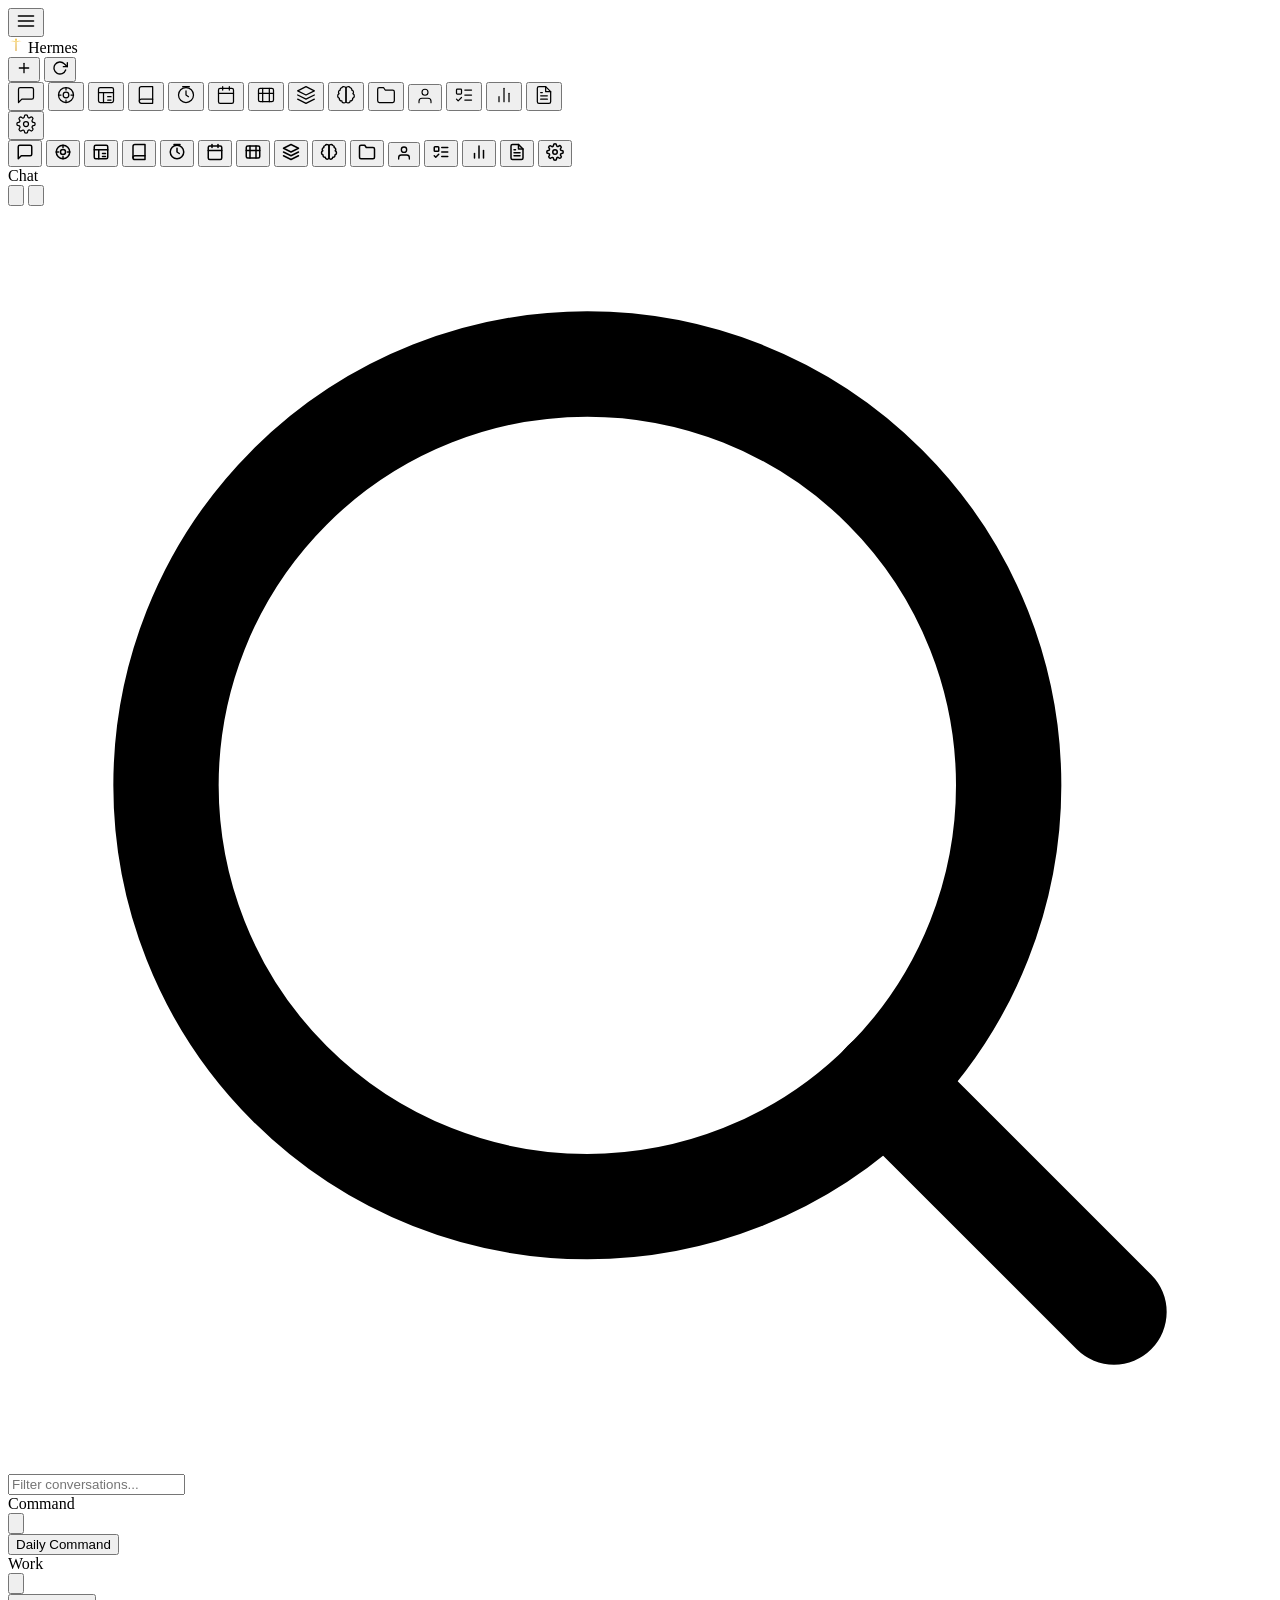
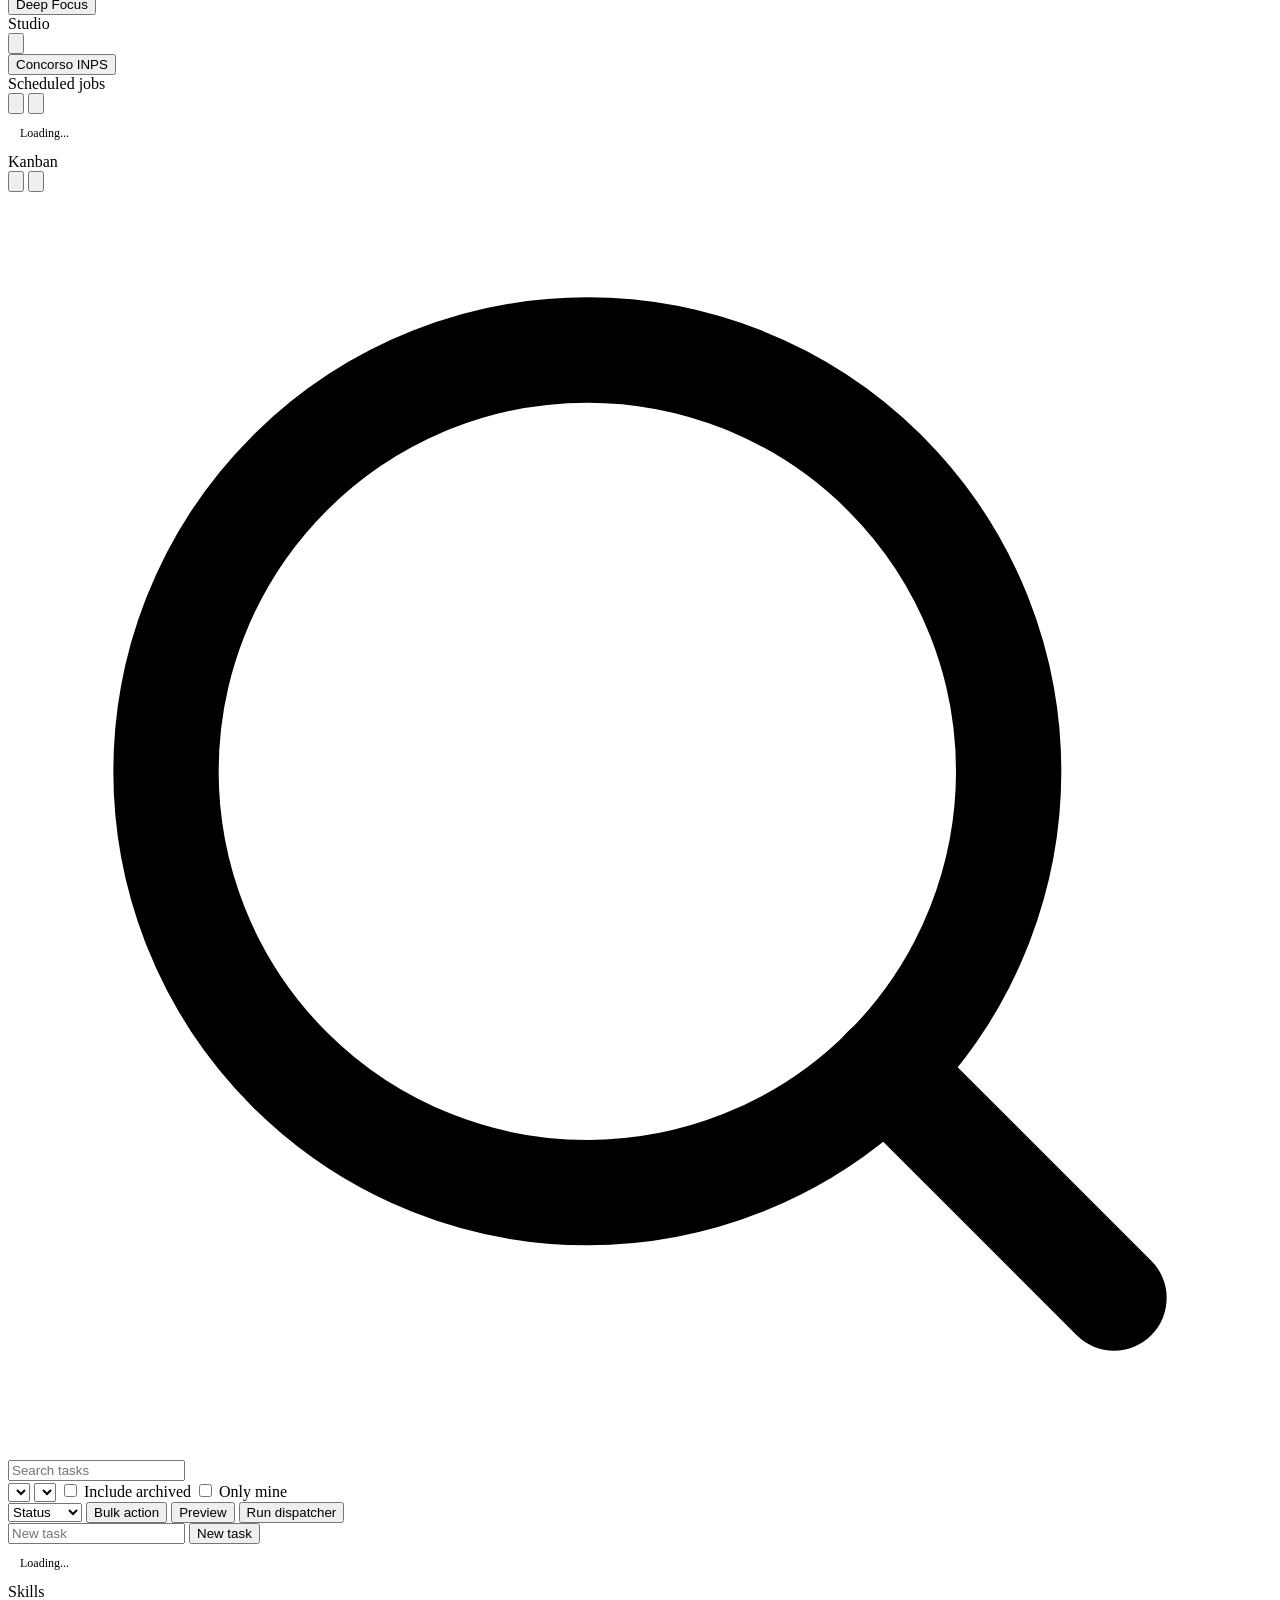
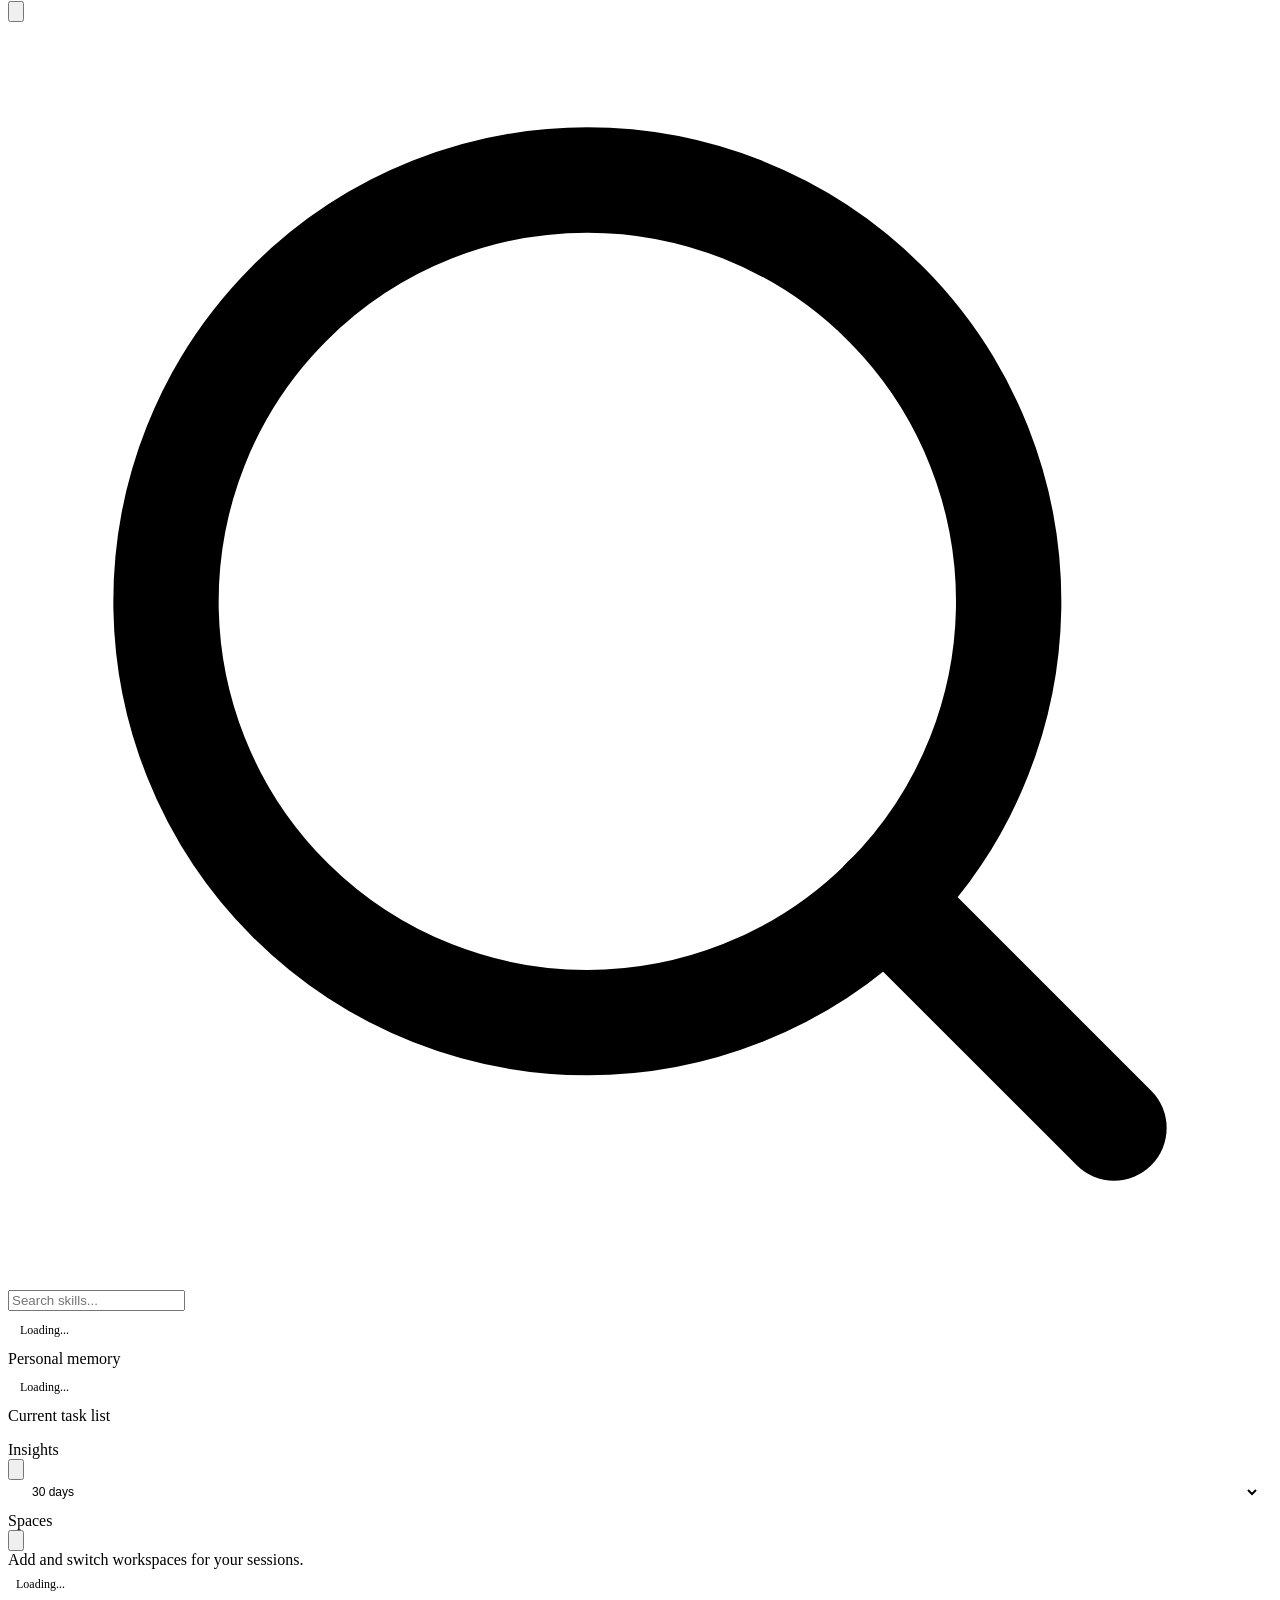
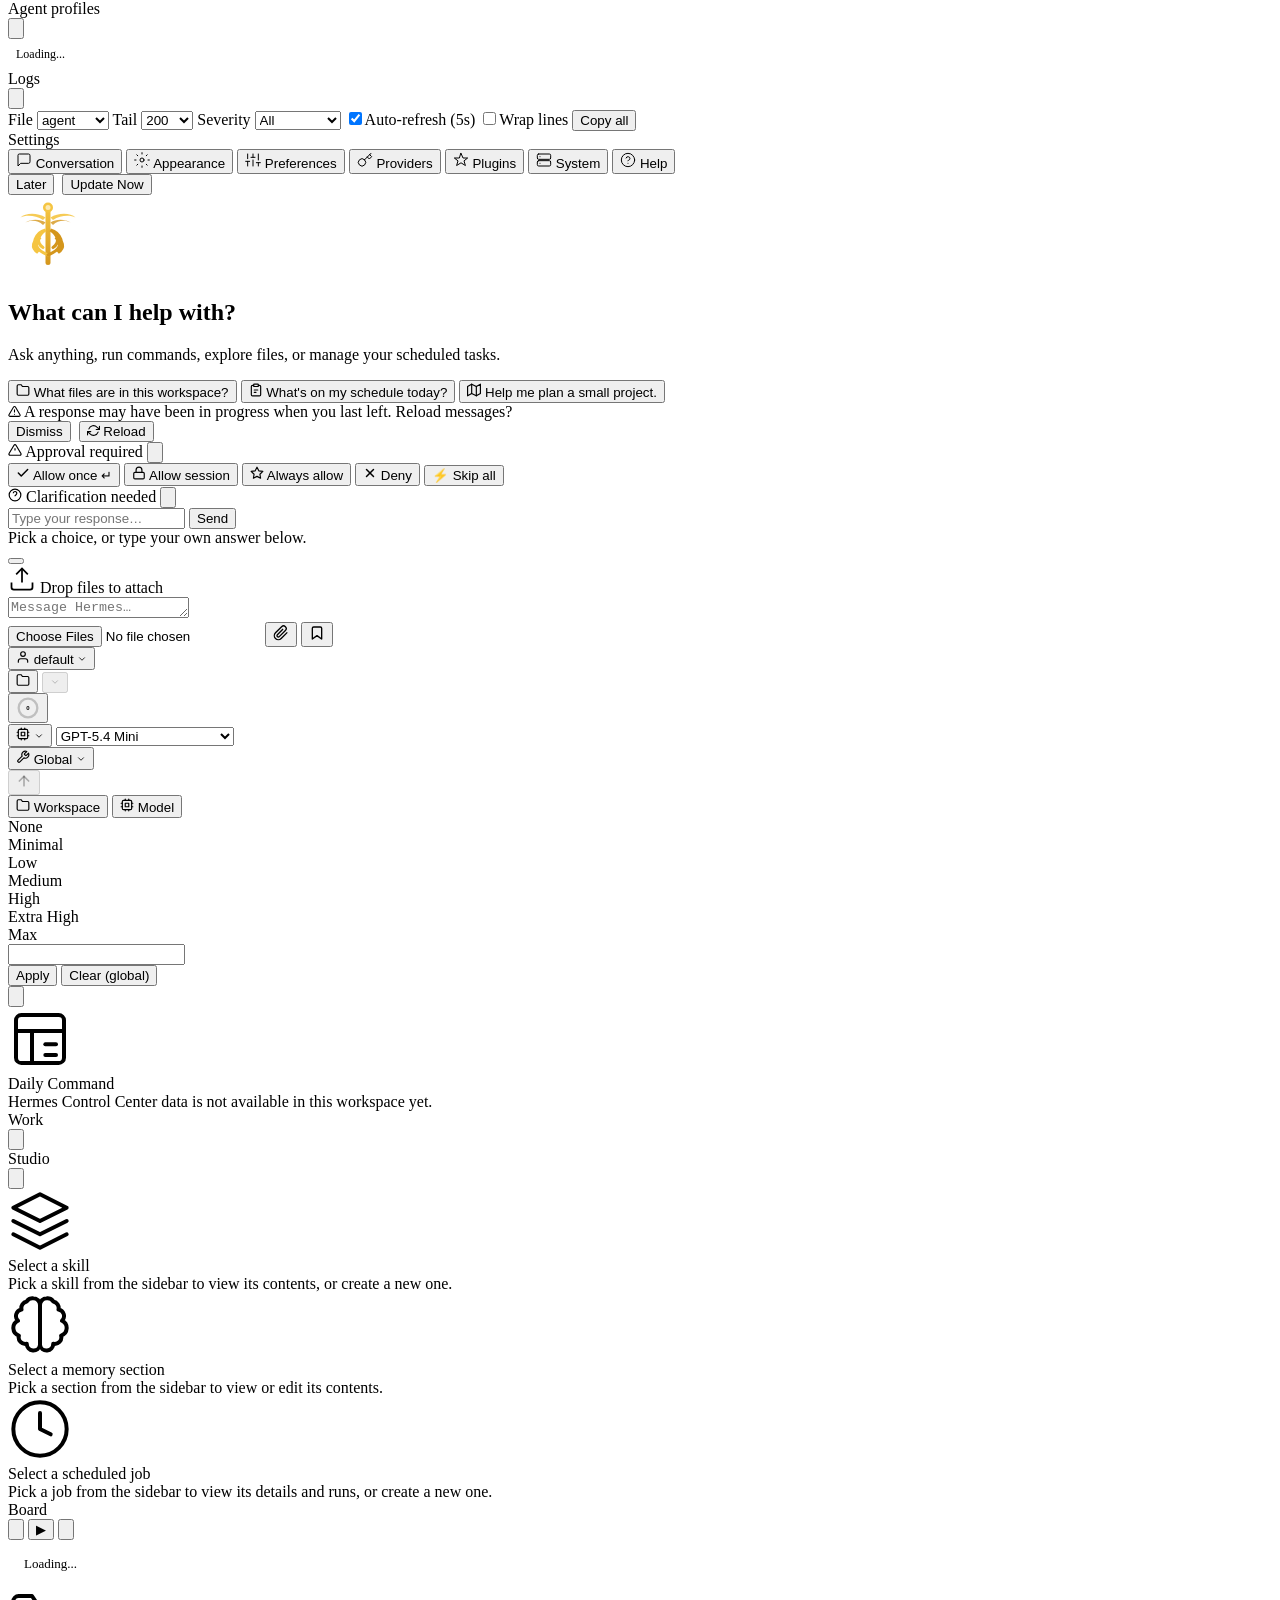
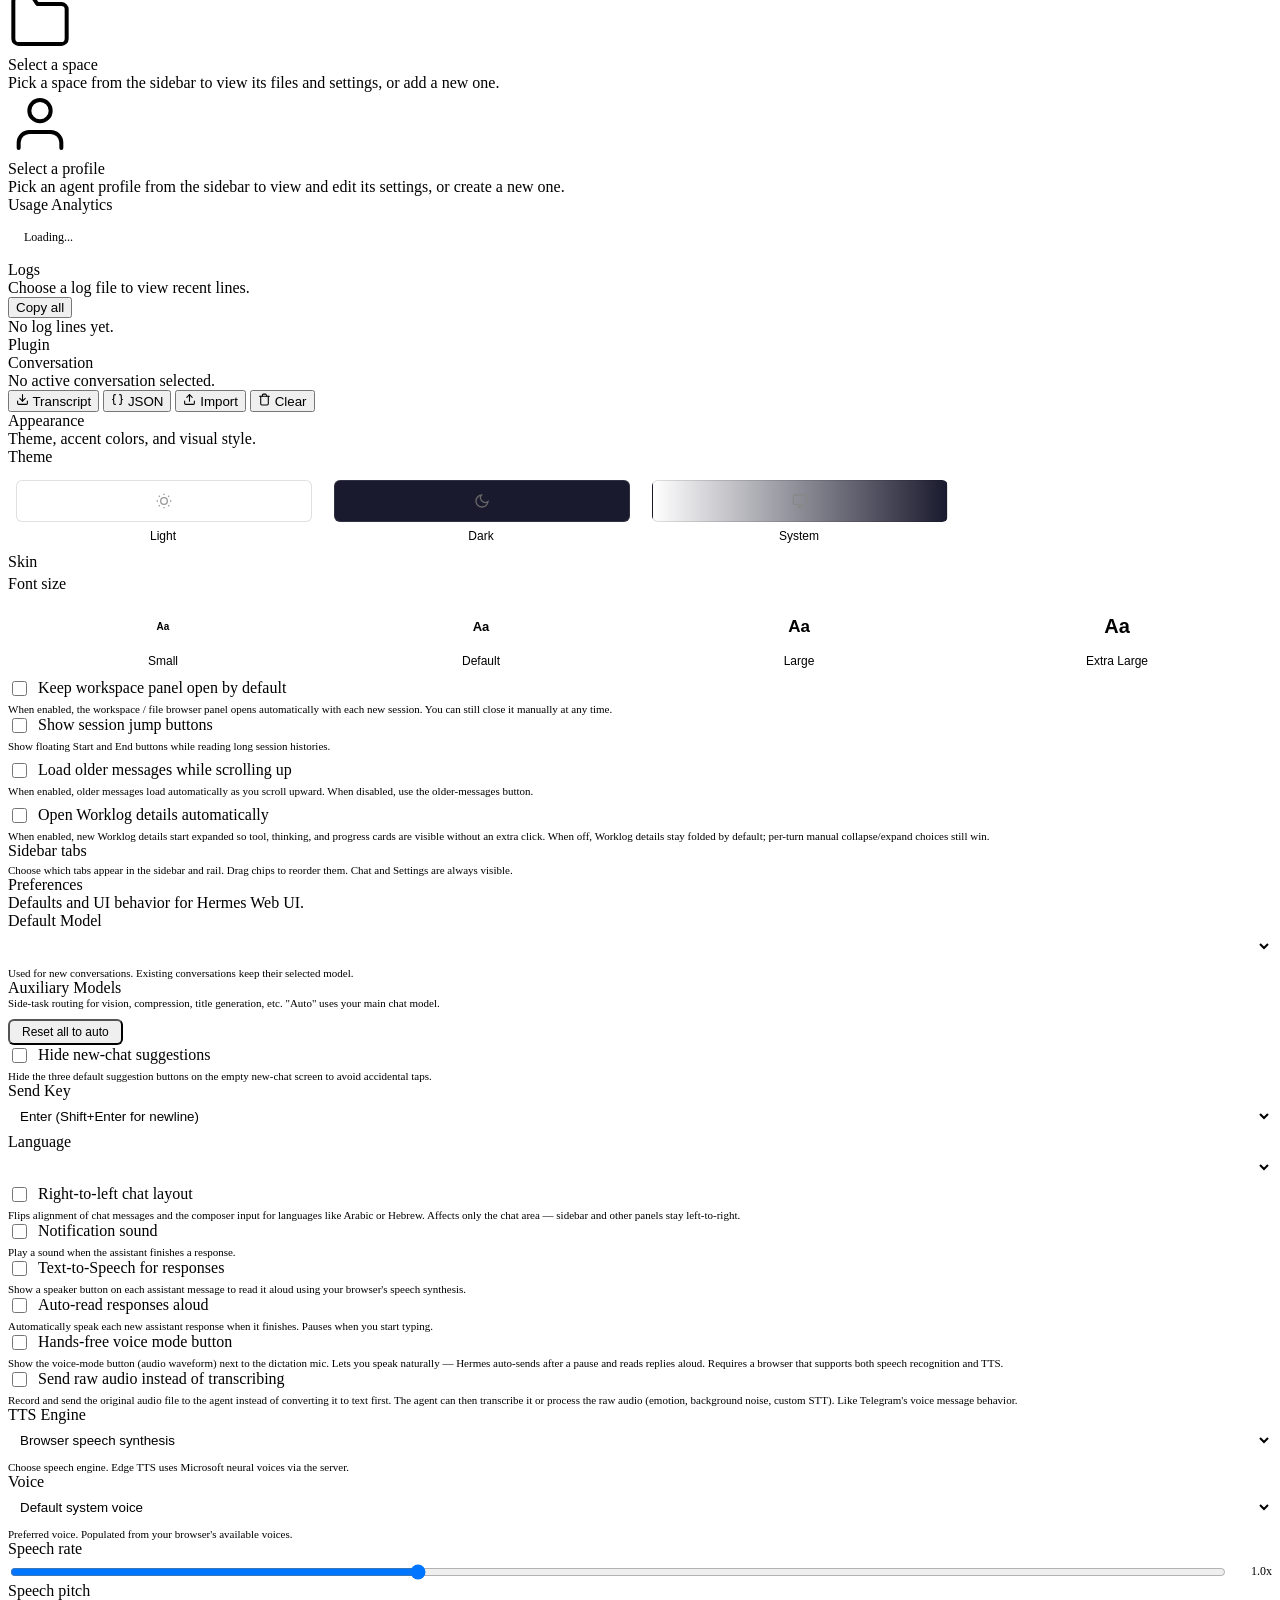
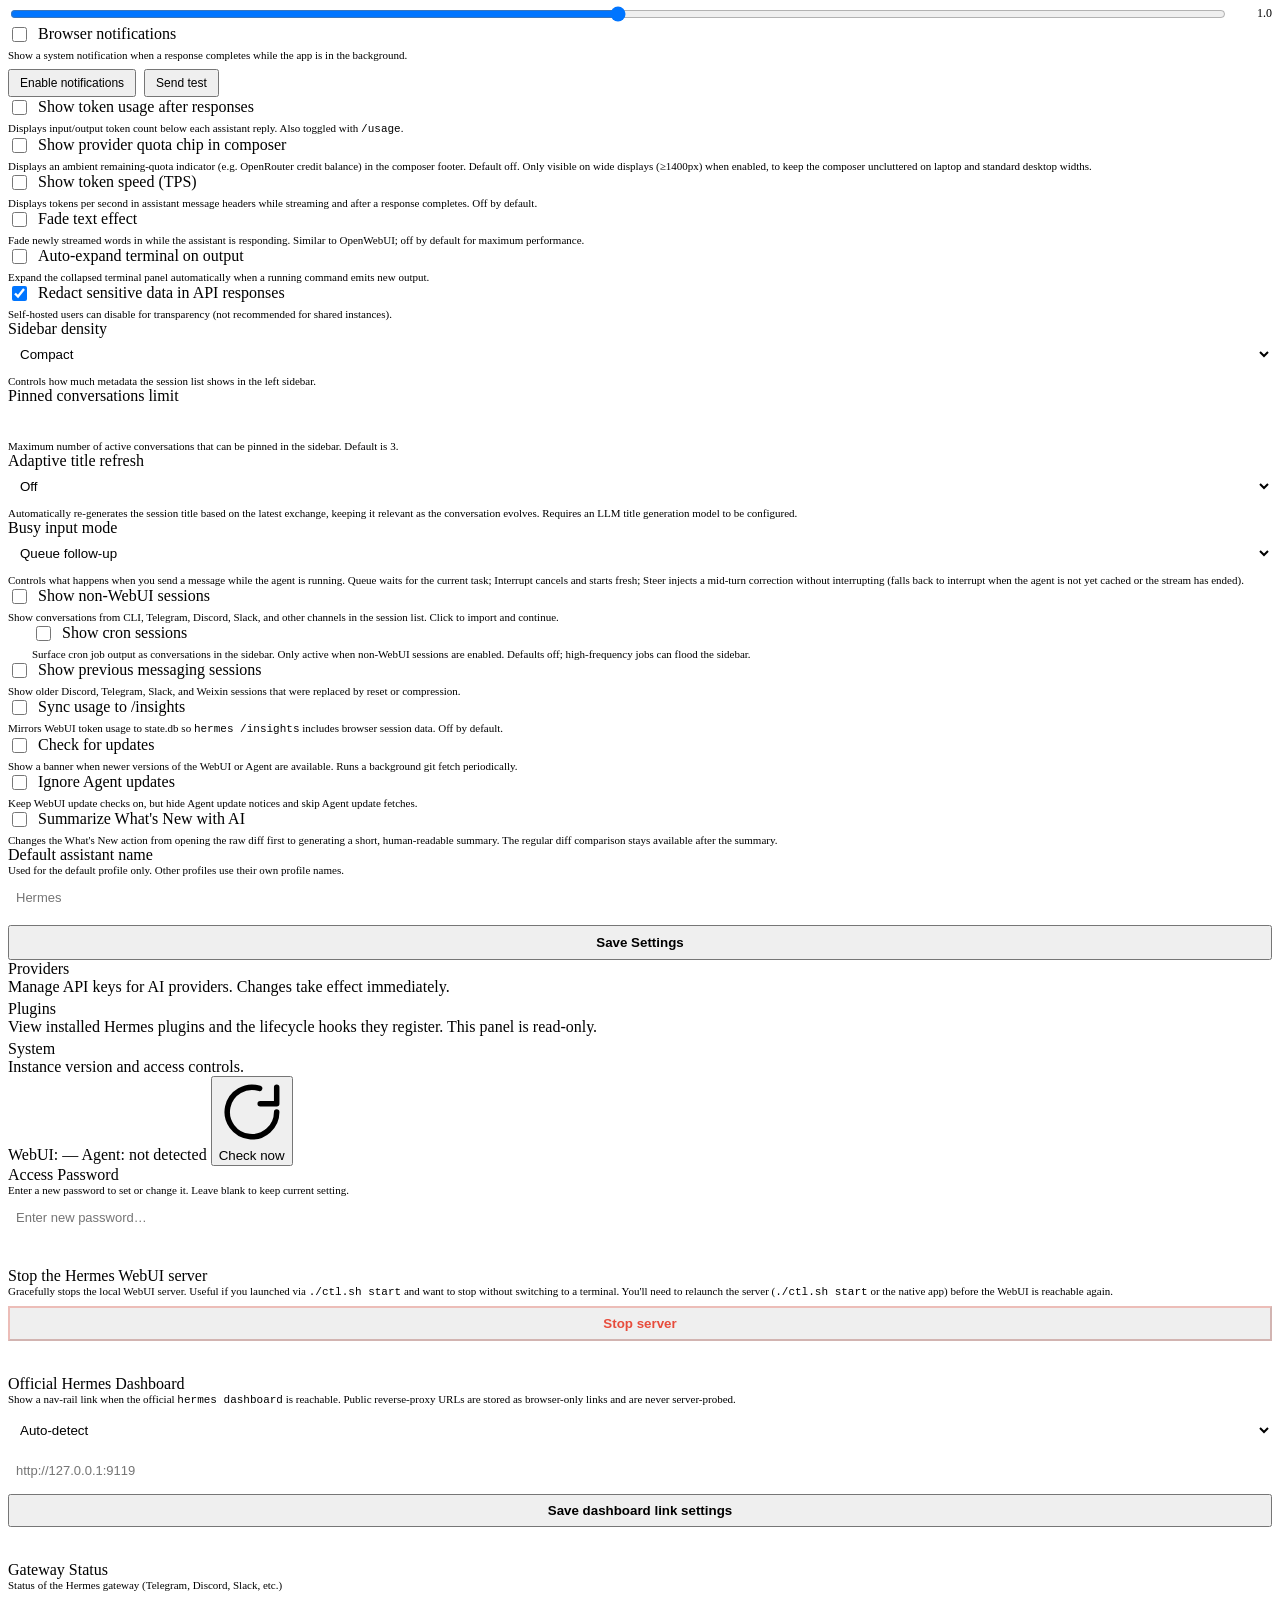
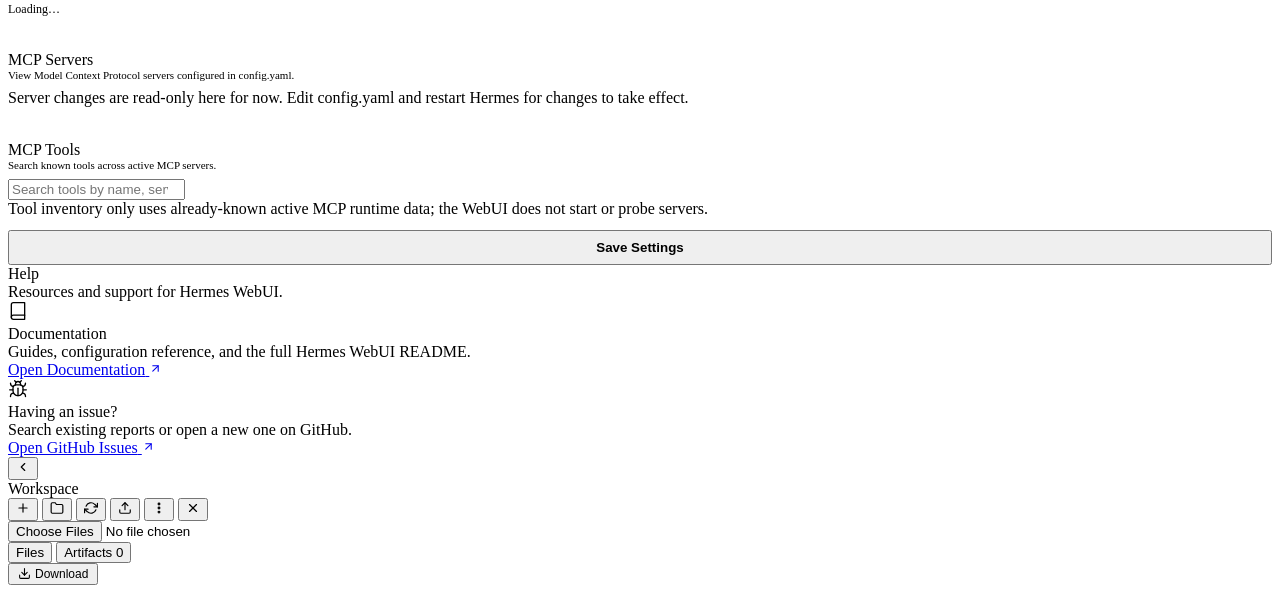
==== commit ee2a7c9d: "fix(bridge): auto-boot al primo load + icona Bridge nella nav mobile - command_bridge.js: loadComman" ====
--- a/static/index.html
+++ b/static/index.html
@@ -159,8 +159,8 @@
 </header>
 <div class="layout">
   <nav class="rail" aria-label="Primary navigation">
-    <button class="rail-btn nav-tab active has-tooltip" data-panel="chat" onclick="switchPanel('chat',{fromRailClick:true})" data-tooltip="Chat" data-i18n-title="tab_chat" aria-label="Chat"><svg width="20" height="20" viewBox="0 0 24 24" fill="none" stroke="currentColor" stroke-width="1.5" stroke-linecap="round" stroke-linejoin="round" aria-hidden="true"><path d="M21 15a2 2 0 0 1-2 2H7l-4 4V5a2 2 0 0 1 2-2h14a2 2 0 0 1 2 2z"/></svg></button>
-    <button class="rail-btn nav-tab has-tooltip" data-panel="bridge" onclick="switchPanel('bridge',{fromRailClick:true})" data-tooltip="Command Bridge" aria-label="Command Bridge"><svg width="20" height="20" viewBox="0 0 24 24" fill="none" stroke="currentColor" stroke-width="1.5" stroke-linecap="round" stroke-linejoin="round" aria-hidden="true"><circle cx="12" cy="12" r="9"/><circle cx="12" cy="12" r="3.4"/><path d="M12 3v3M12 18v3M3 12h3M18 12h3"/></svg></button>
+    <button class="rail-btn nav-tab has-tooltip" data-panel="chat" onclick="switchPanel('chat',{fromRailClick:true})" data-tooltip="Chat" data-i18n-title="tab_chat" aria-label="Chat"><svg width="20" height="20" viewBox="0 0 24 24" fill="none" stroke="currentColor" stroke-width="1.5" stroke-linecap="round" stroke-linejoin="round" aria-hidden="true"><path d="M21 15a2 2 0 0 1-2 2H7l-4 4V5a2 2 0 0 1 2-2h14a2 2 0 0 1 2 2z"/></svg></button>
+    <button class="rail-btn nav-tab active has-tooltip" data-panel="bridge" onclick="switchPanel('bridge',{fromRailClick:true})" data-tooltip="Command Bridge" aria-label="Command Bridge"><svg width="20" height="20" viewBox="0 0 24 24" fill="none" stroke="currentColor" stroke-width="1.5" stroke-linecap="round" stroke-linejoin="round" aria-hidden="true"><circle cx="12" cy="12" r="9"/><circle cx="12" cy="12" r="3.4"/><path d="M12 3v3M12 18v3M3 12h3M18 12h3"/></svg></button>
     <button class="rail-btn nav-tab has-tooltip" data-panel="command" onclick="switchPanel('command',{fromRailClick:true})" data-tooltip="Command" data-i18n-title="tab_command" aria-label="Command"><svg width="20" height="20" viewBox="0 0 24 24" fill="none" stroke="currentColor" stroke-width="1.5" stroke-linecap="round" stroke-linejoin="round" aria-hidden="true"><rect x="3" y="3" width="18" height="18" rx="2"/><path d="M3 9h18"/><path d="M9 21V9"/><path d="M14 14h4"/><path d="M14 18h4"/></svg></button>
     <button class="rail-btn nav-tab has-tooltip" data-panel="study" onclick="switchPanel('study',{fromRailClick:true})" data-tooltip="Studio" aria-label="Studio"><svg width="20" height="20" viewBox="0 0 24 24" fill="none" stroke="currentColor" stroke-width="1.5" stroke-linecap="round" stroke-linejoin="round" aria-hidden="true"><path d="M4 19.5A2.5 2.5 0 0 1 6.5 17H20"/><path d="M6.5 2H20v20H6.5A2.5 2.5 0 0 1 4 19.5v-15A2.5 2.5 0 0 1 6.5 2z"/></svg></button>
     <button class="rail-btn nav-tab has-tooltip" data-panel="work" onclick="switchPanel('work',{fromRailClick:true})" data-tooltip="Work" aria-label="Work"><svg width="20" height="20" viewBox="0 0 24 24" fill="none" stroke="currentColor" stroke-width="1.5" stroke-linecap="round" stroke-linejoin="round" aria-hidden="true"><circle cx="12" cy="12" r="9"/><path d="M12 7v5l3 2"/><path d="M8 2h8"/></svg></button>
@@ -180,7 +180,9 @@
   <aside class="sidebar">
 
     <div class="sidebar-nav">
-      <button class="nav-tab active has-tooltip has-tooltip--bottom" data-panel="chat" data-label="Chat" onclick="switchPanel('chat',{fromRailClick:true})" data-tooltip="Chat" data-i18n-title="tab_chat"><svg width="18" height="18" viewBox="0 0 24 24" fill="none" stroke="currentColor" stroke-width="2" stroke-linecap="round" stroke-linejoin="round" aria-hidden="true"><path d="M21 15a2 2 0 0 1-2 2H7l-4 4V5a2 2 0 0 1 2-2h14a2 2 0 0 1 2 2z"/></svg></button>
+      <button class="nav-tab has-tooltip has-tooltip--bottom" data-panel="chat" data-label="Chat" onclick="switchPanel('chat',{fromRailClick:true})" data-tooltip="Chat" data-i18n-title="tab_chat"><svg width="18" height="18" viewBox="0 0 24 24" fill="none" stroke="currentColor" stroke-width="2" stroke-linecap="round" stroke-linejoin="round" aria-hidden="true"><path d="M21 15a2 2 0 0 1-2 2H7l-4 4V5a2 2 0 0 1 2-2h14a2 2 0 0 1 2 2z"/></svg></button>
+      <!-- Bridge mirrored here for mobile (rail is desktop-only via @media >=768px). Keep in sync with rail entry. -->
+      <button class="nav-tab active has-tooltip has-tooltip--bottom" data-panel="bridge" data-label="Bridge" onclick="switchPanel('bridge',{fromRailClick:true})" data-tooltip="Command Bridge" aria-label="Command Bridge"><svg width="18" height="18" viewBox="0 0 24 24" fill="none" stroke="currentColor" stroke-width="2" stroke-linecap="round" stroke-linejoin="round" aria-hidden="true"><circle cx="12" cy="12" r="9"/><circle cx="12" cy="12" r="3.4"/><path d="M12 3v3M12 18v3M3 12h3M18 12h3"/></svg></button>
       <button class="nav-tab has-tooltip has-tooltip--bottom" data-panel="command" data-label="Command" onclick="switchPanel('command',{fromRailClick:true})" data-tooltip="Command" data-i18n-title="tab_command"><svg width="18" height="18" viewBox="0 0 24 24" fill="none" stroke="currentColor" stroke-width="2" stroke-linecap="round" stroke-linejoin="round" aria-hidden="true"><rect x="3" y="3" width="18" height="18" rx="2"/><path d="M3 9h18"/><path d="M9 21V9"/><path d="M14 14h4"/><path d="M14 18h4"/></svg></button>
       <button class="nav-tab has-tooltip has-tooltip--bottom" data-panel="study" data-label="Studio" onclick="switchPanel('study',{fromRailClick:true})" data-tooltip="Studio"><svg width="18" height="18" viewBox="0 0 24 24" fill="none" stroke="currentColor" stroke-width="2" stroke-linecap="round" stroke-linejoin="round" aria-hidden="true"><path d="M4 19.5A2.5 2.5 0 0 1 6.5 17H20"/><path d="M6.5 2H20v20H6.5A2.5 2.5 0 0 1 4 19.5v-15A2.5 2.5 0 0 1 6.5 2z"/></svg></button>
       <button class="nav-tab has-tooltip has-tooltip--bottom" data-panel="work" data-label="Work" onclick="switchPanel('work',{fromRailClick:true})" data-tooltip="Work"><svg width="18" height="18" viewBox="0 0 24 24" fill="none" stroke="currentColor" stroke-width="2" stroke-linecap="round" stroke-linejoin="round" aria-hidden="true"><circle cx="12" cy="12" r="9"/><path d="M12 7v5l3 2"/><path d="M8 2h8"/></svg></button>
@@ -203,7 +205,7 @@
          handles the active-tab switch. -->
     <script>(function(){try{var fixed=new Set(['chat','settings']);var clean=function(v){var o=[];if(!Array.isArray(v))return o;v.forEach(function(id){if(typeof id!=='string')return;id=id.trim();if(!id||fixed.has(id)||o.indexOf(id)!==-1)return;o.push(id);});return o;};var reorder=function(order){order=clean(order);if(!order.length)return;['.rail','.sidebar-nav'].forEach(function(sel){var c=document.querySelector(sel);if(!c)return;var available=[];c.querySelectorAll('.nav-tab[data-panel]').forEach(function(el){var id=el.dataset.panel;if(!id||fixed.has(id)||el.classList.contains('dashboard-link')||el.hasAttribute('data-dashboard-link'))return;if(available.indexOf(id)===-1)available.push(id);});var final=[];order.forEach(function(id){if(available.indexOf(id)!==-1&&final.indexOf(id)===-1)final.push(id);});available.forEach(function(id){if(final.indexOf(id)===-1)final.push(id);});var anchor=Array.prototype.find.call(c.children,function(el){if(el.classList&&el.classList.contains('rail-spacer'))return true;if(el.classList&&el.classList.contains('dashboard-link'))return true;if(el.hasAttribute&&el.hasAttribute('data-dashboard-link'))return true;return el.dataset&&el.dataset.panel==='settings';});final.forEach(function(id){var el=c.querySelector('.nav-tab[data-panel="'+id+'"]');if(el)c.insertBefore(el,anchor||null);});});};var o=localStorage.getItem('hermes-webui-tab-order');if(o)reorder(JSON.parse(o));var h=localStorage.getItem('hermes-webui-hidden-tabs');if(!h)return;var p=clean(JSON.parse(h));p.forEach(function(id){document.querySelectorAll('[data-panel="'+id+'"]').forEach(function(el){el.classList.add('nav-tab-hidden');});});try{var ac=document.querySelector('.rail .rail-btn.nav-tab.active[data-panel]')||document.querySelector('.sidebar-nav .nav-tab.active[data-panel]');if(ac&&ac.classList.contains('nav-tab-hidden')){ac.classList.remove('active');var c=document.querySelector('.rail .rail-btn.nav-tab[data-panel="chat"]')||document.querySelector('.sidebar-nav .nav-tab[data-panel="chat"]');if(c)c.classList.add('active');}}catch(_){}}catch(e){}})();</script>
     <!-- Chat panel -->
-    <div class="panel-view active" id="panelChat">
+    <div class="panel-view" id="panelChat">
       <div class="panel-head">
         <span data-i18n="tab_chat">Chat</span>
         <div class="panel-head-actions">
@@ -219,7 +221,7 @@
       <div class="session-list" id="sessionList"></div>
     </div>
     <!-- Command panel -->
-    <div class="panel-view" id="panelBridge"></div>
+    <div class="panel-view active" id="panelBridge"></div>
     <div class="panel-view" id="panelCommand">
       <div class="panel-head">
         <span data-i18n="tab_command">Command</span>
@@ -431,7 +433,7 @@
     </div>
   <div class="resize-handle" id="sidebarResize"></div>
   </aside>
-  <main class="main">
+  <main class="main showing-bridge">
     <div class="update-banner" id="updateBanner">
       <div style="display:flex;flex-direction:column;flex:1;min-width:0">
         <span id="updateMsg"></span>
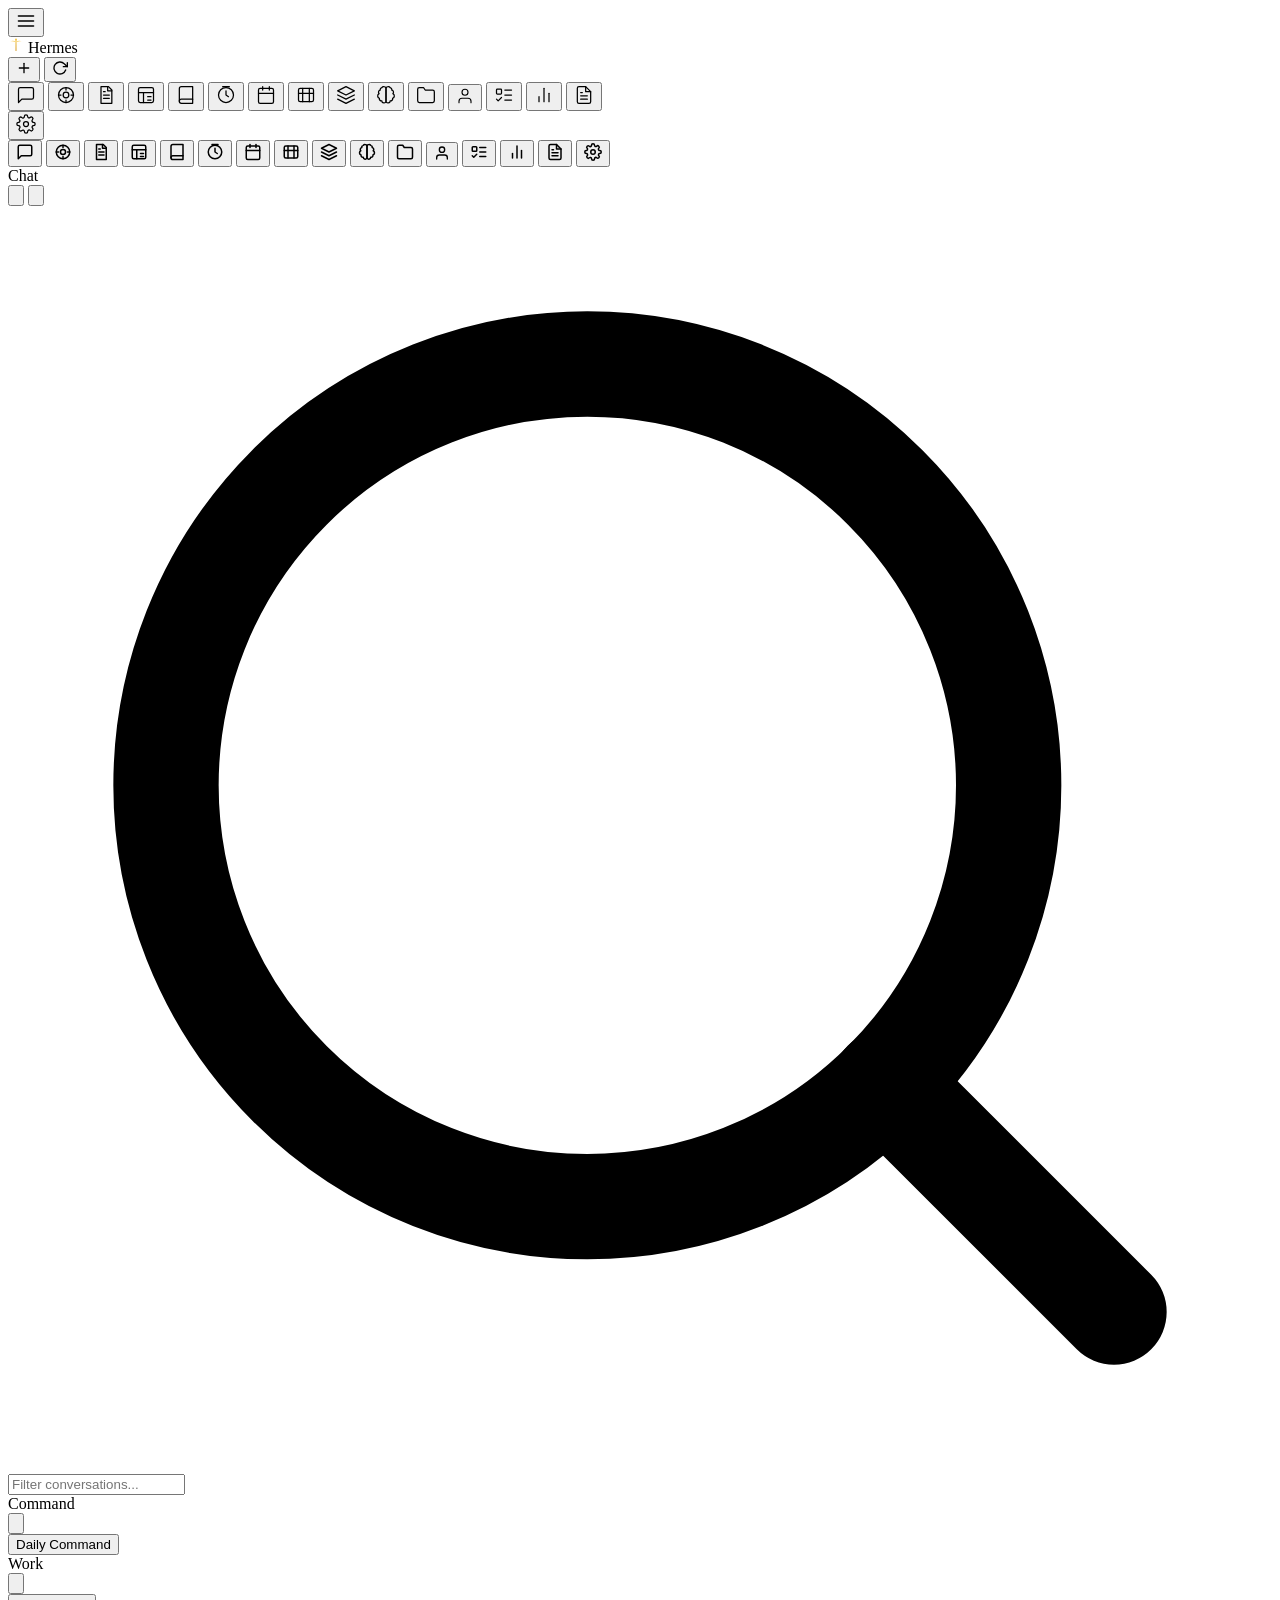
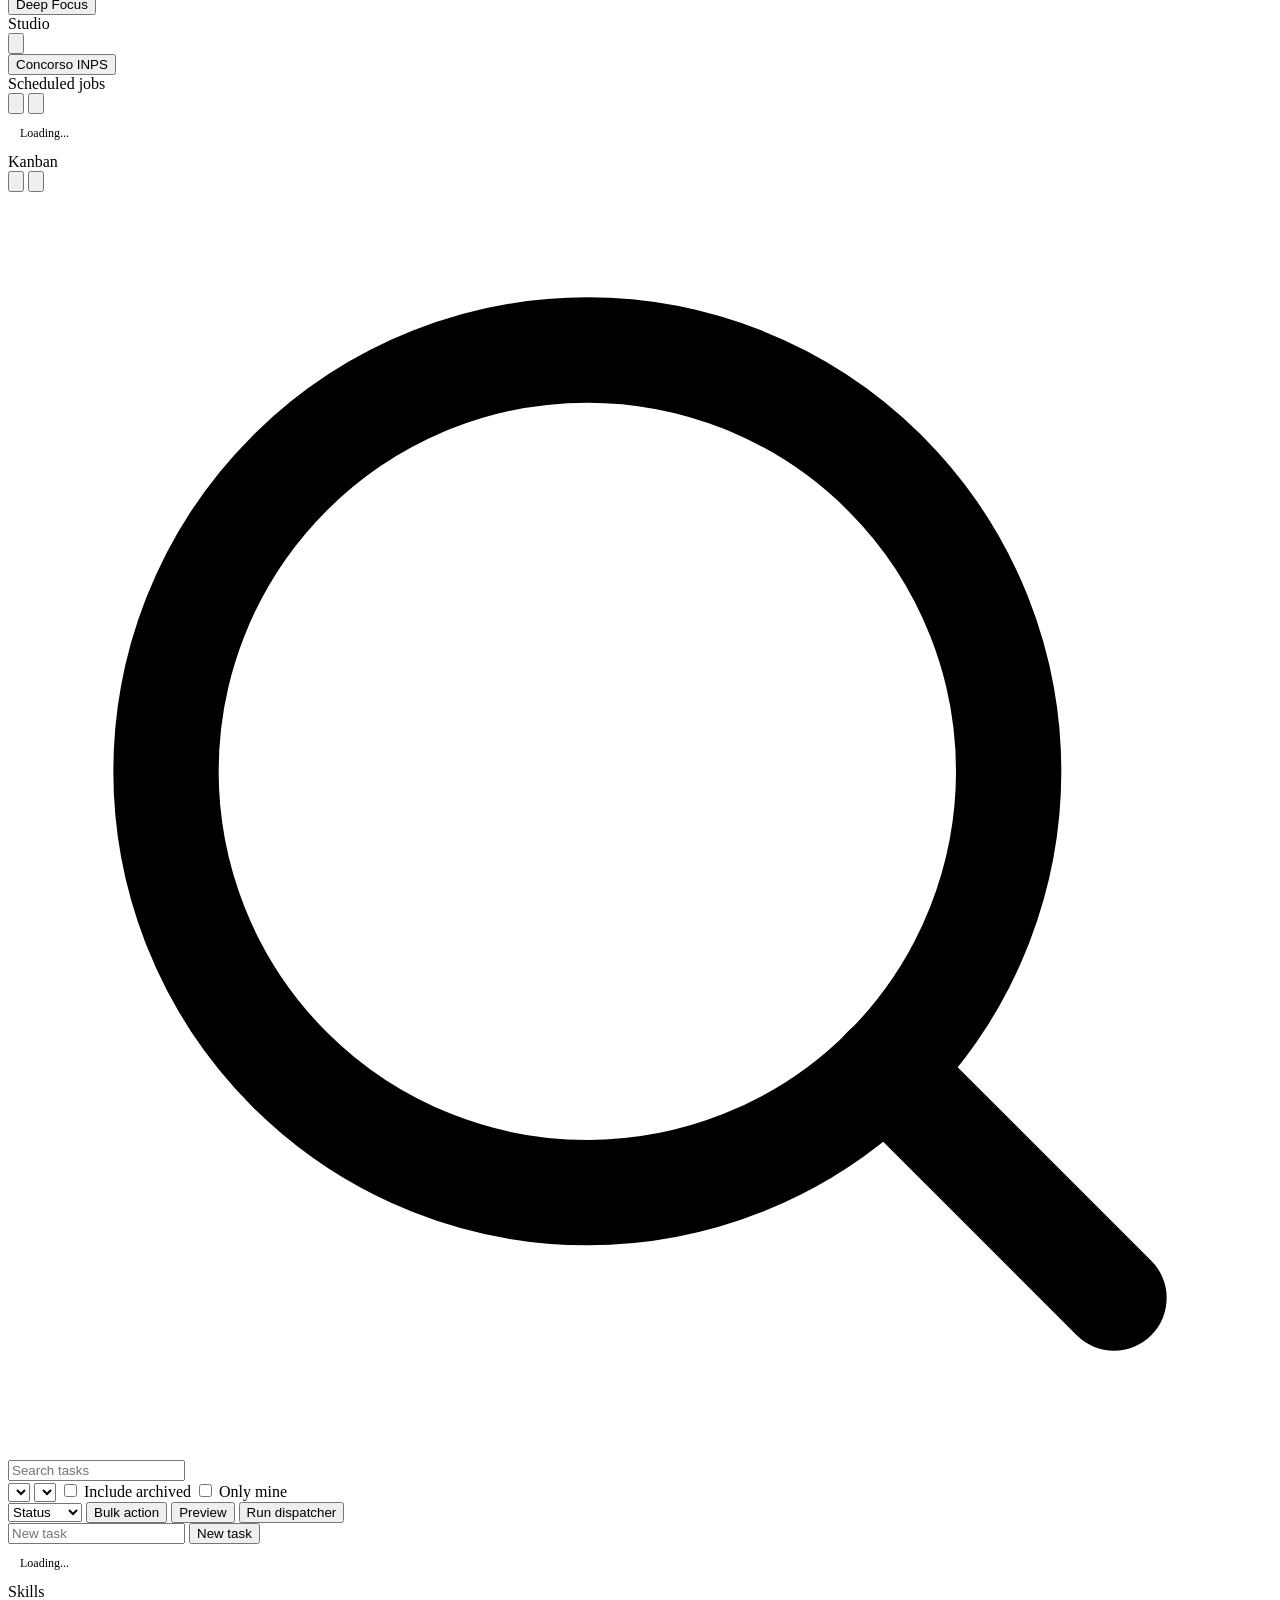
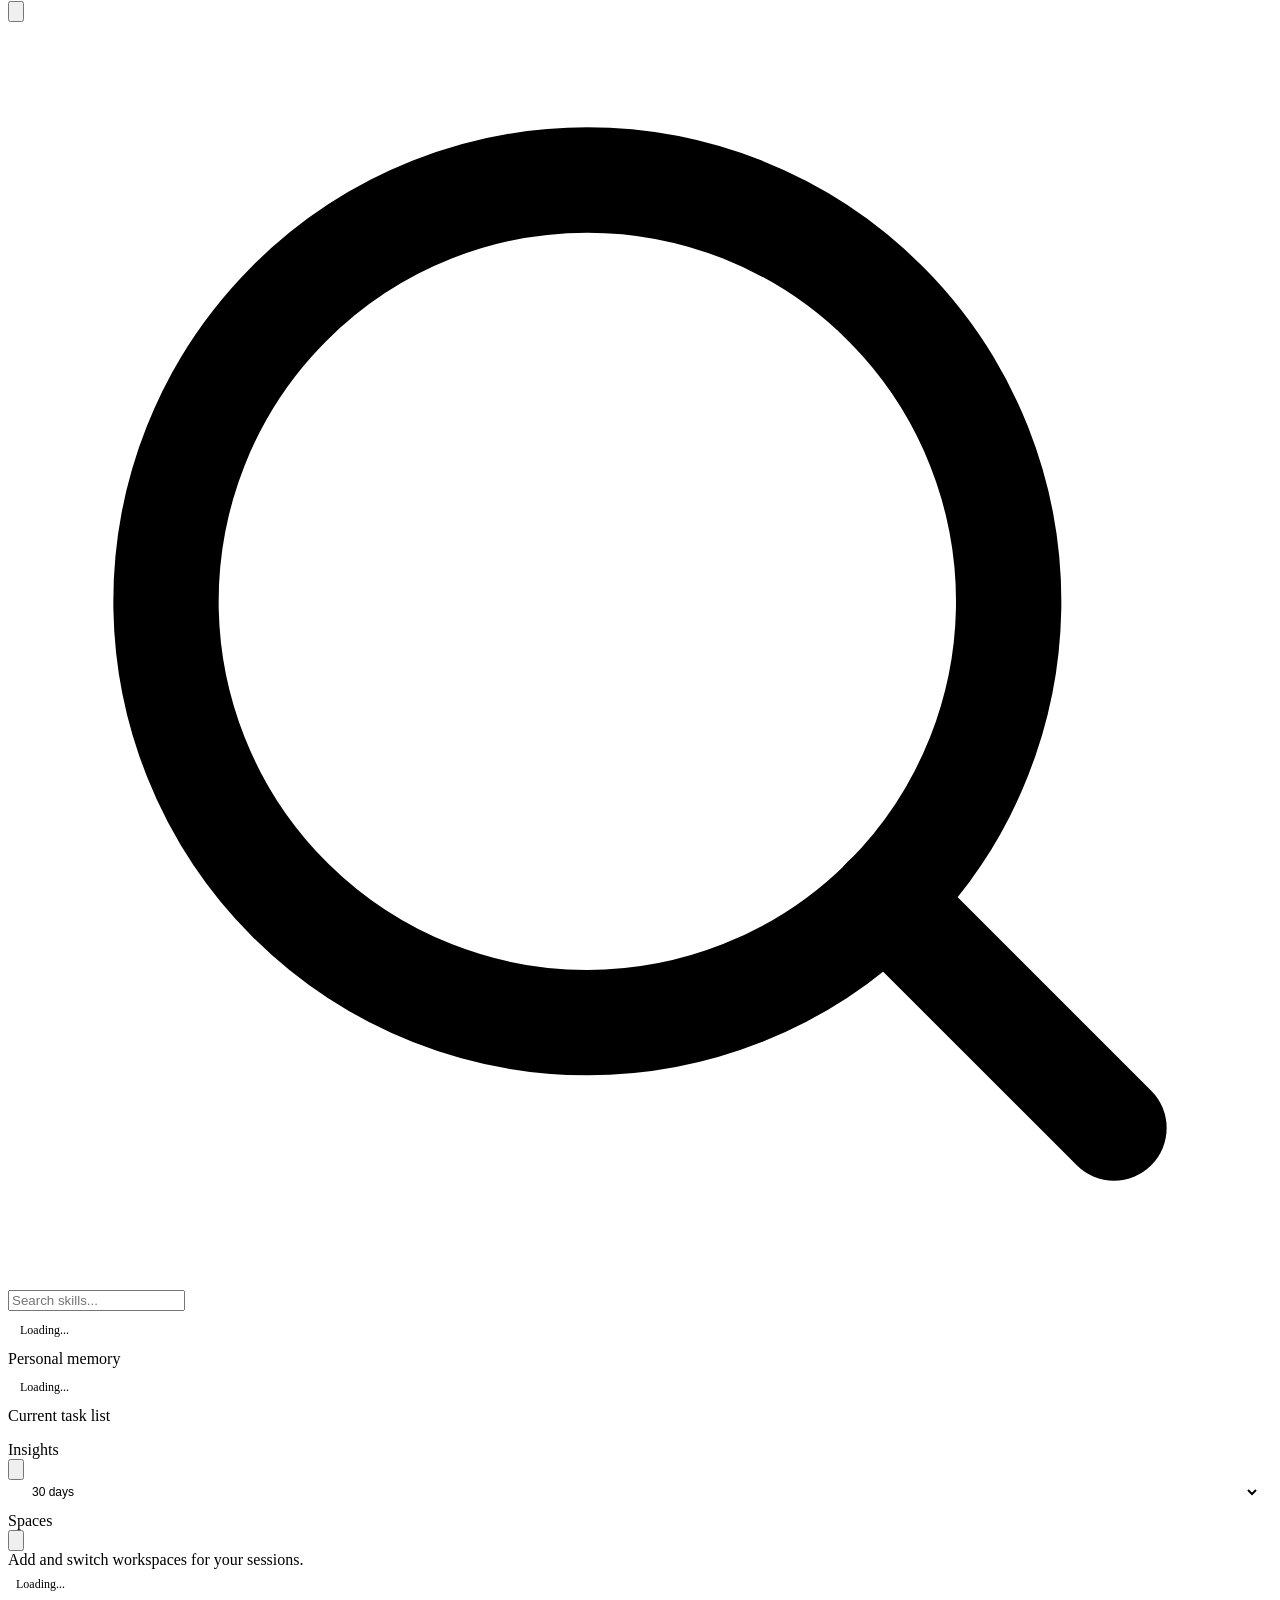
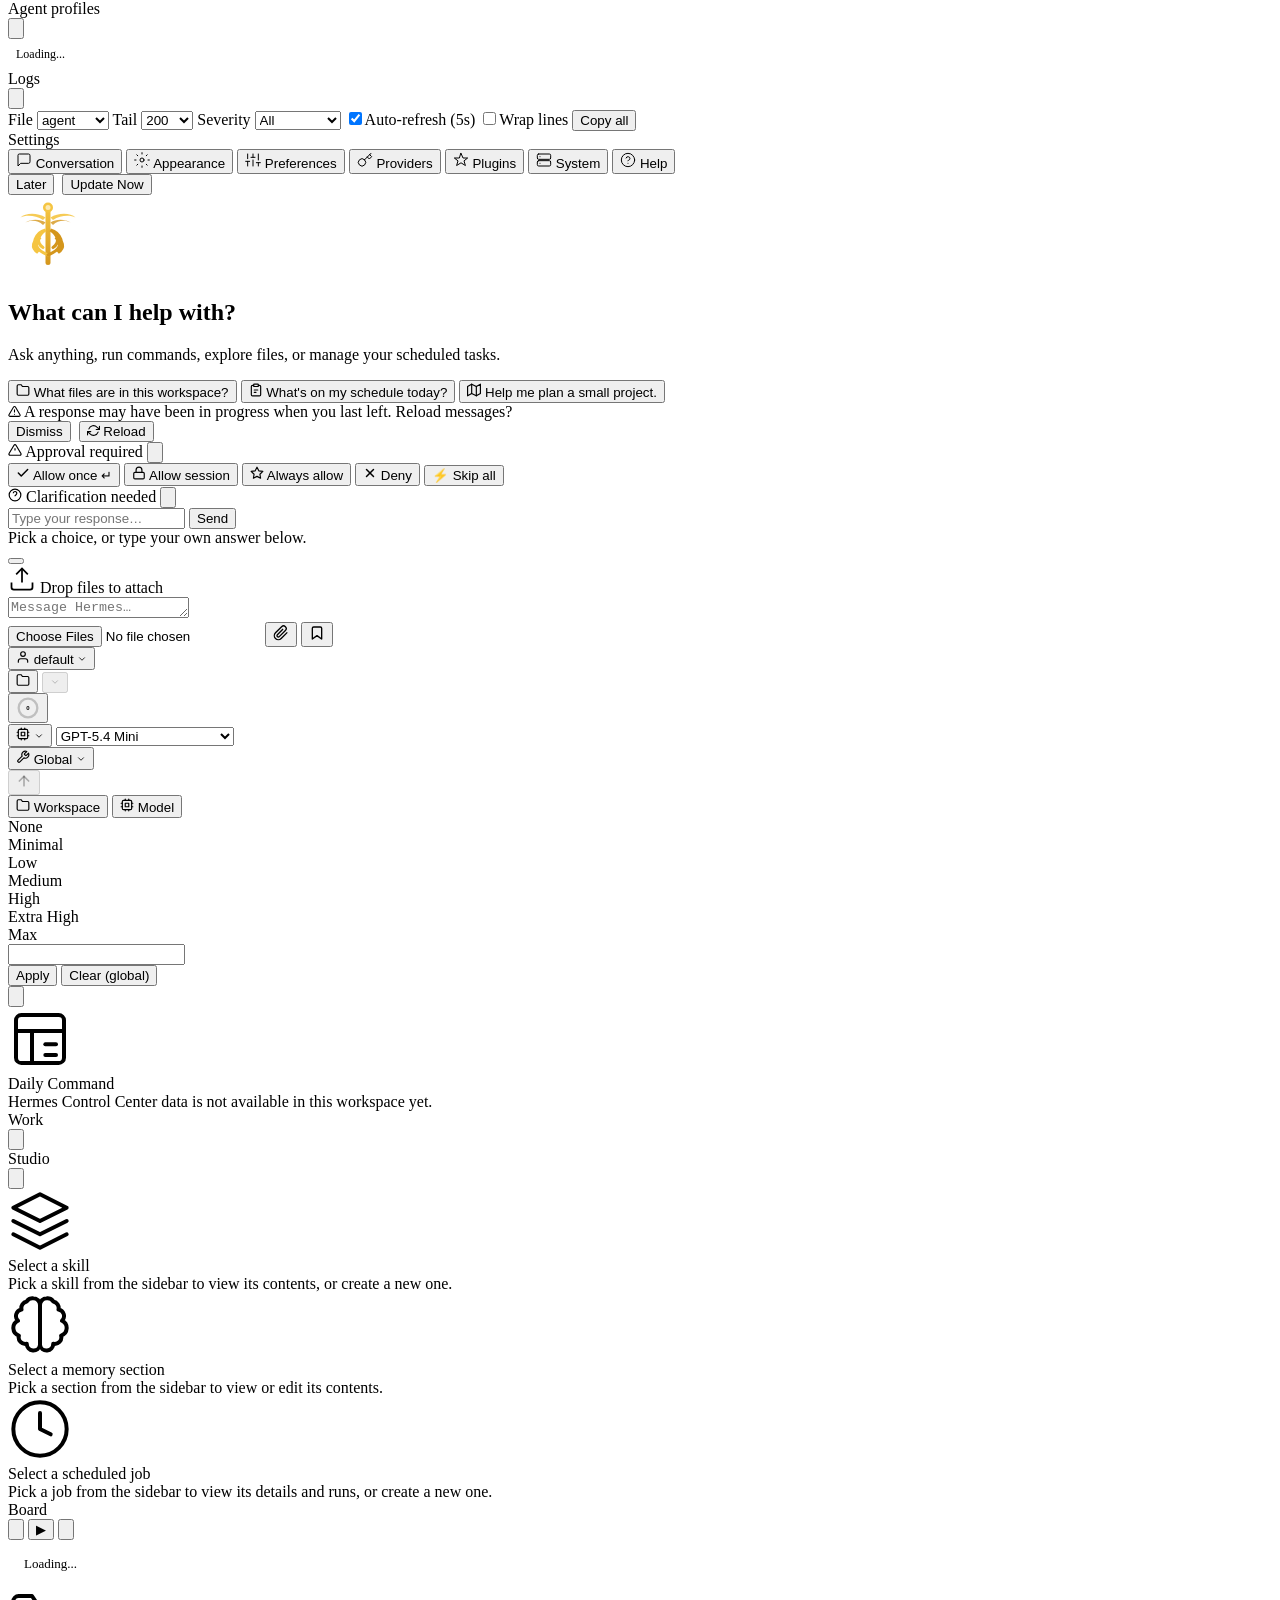
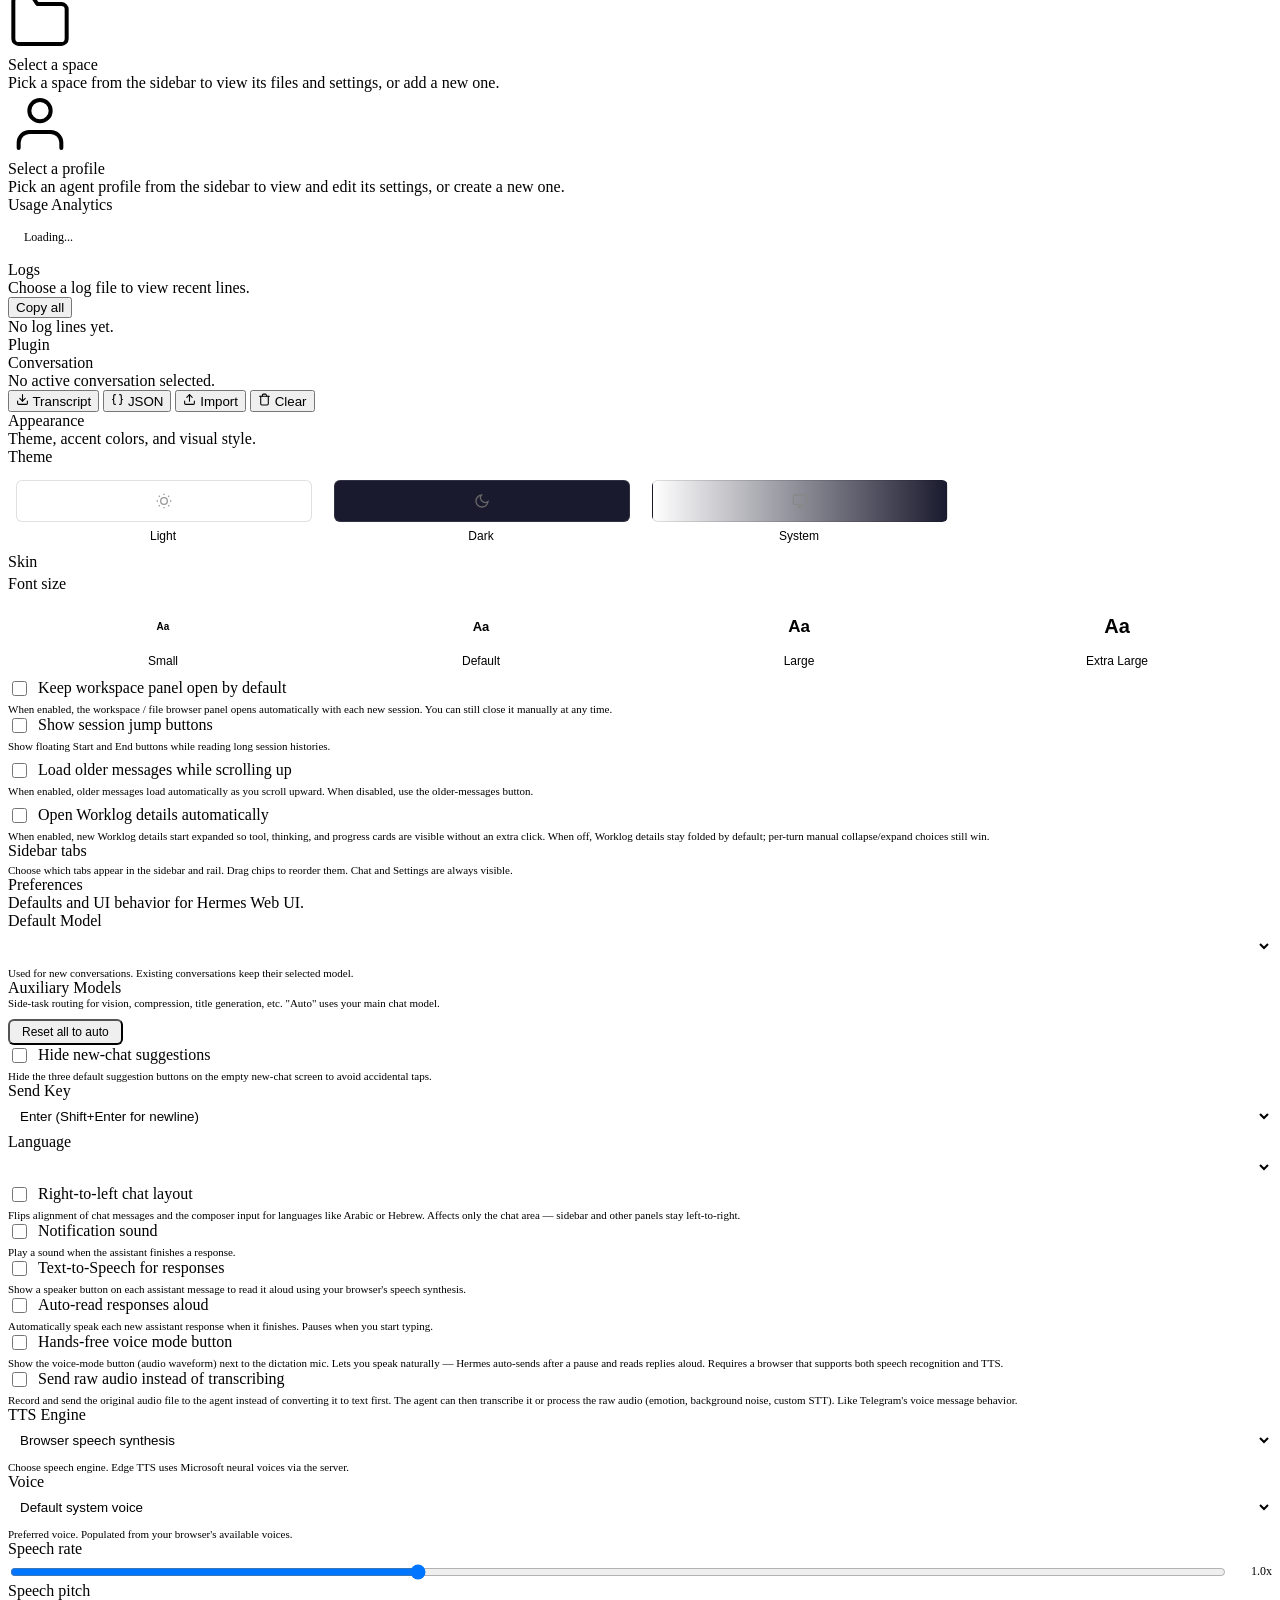
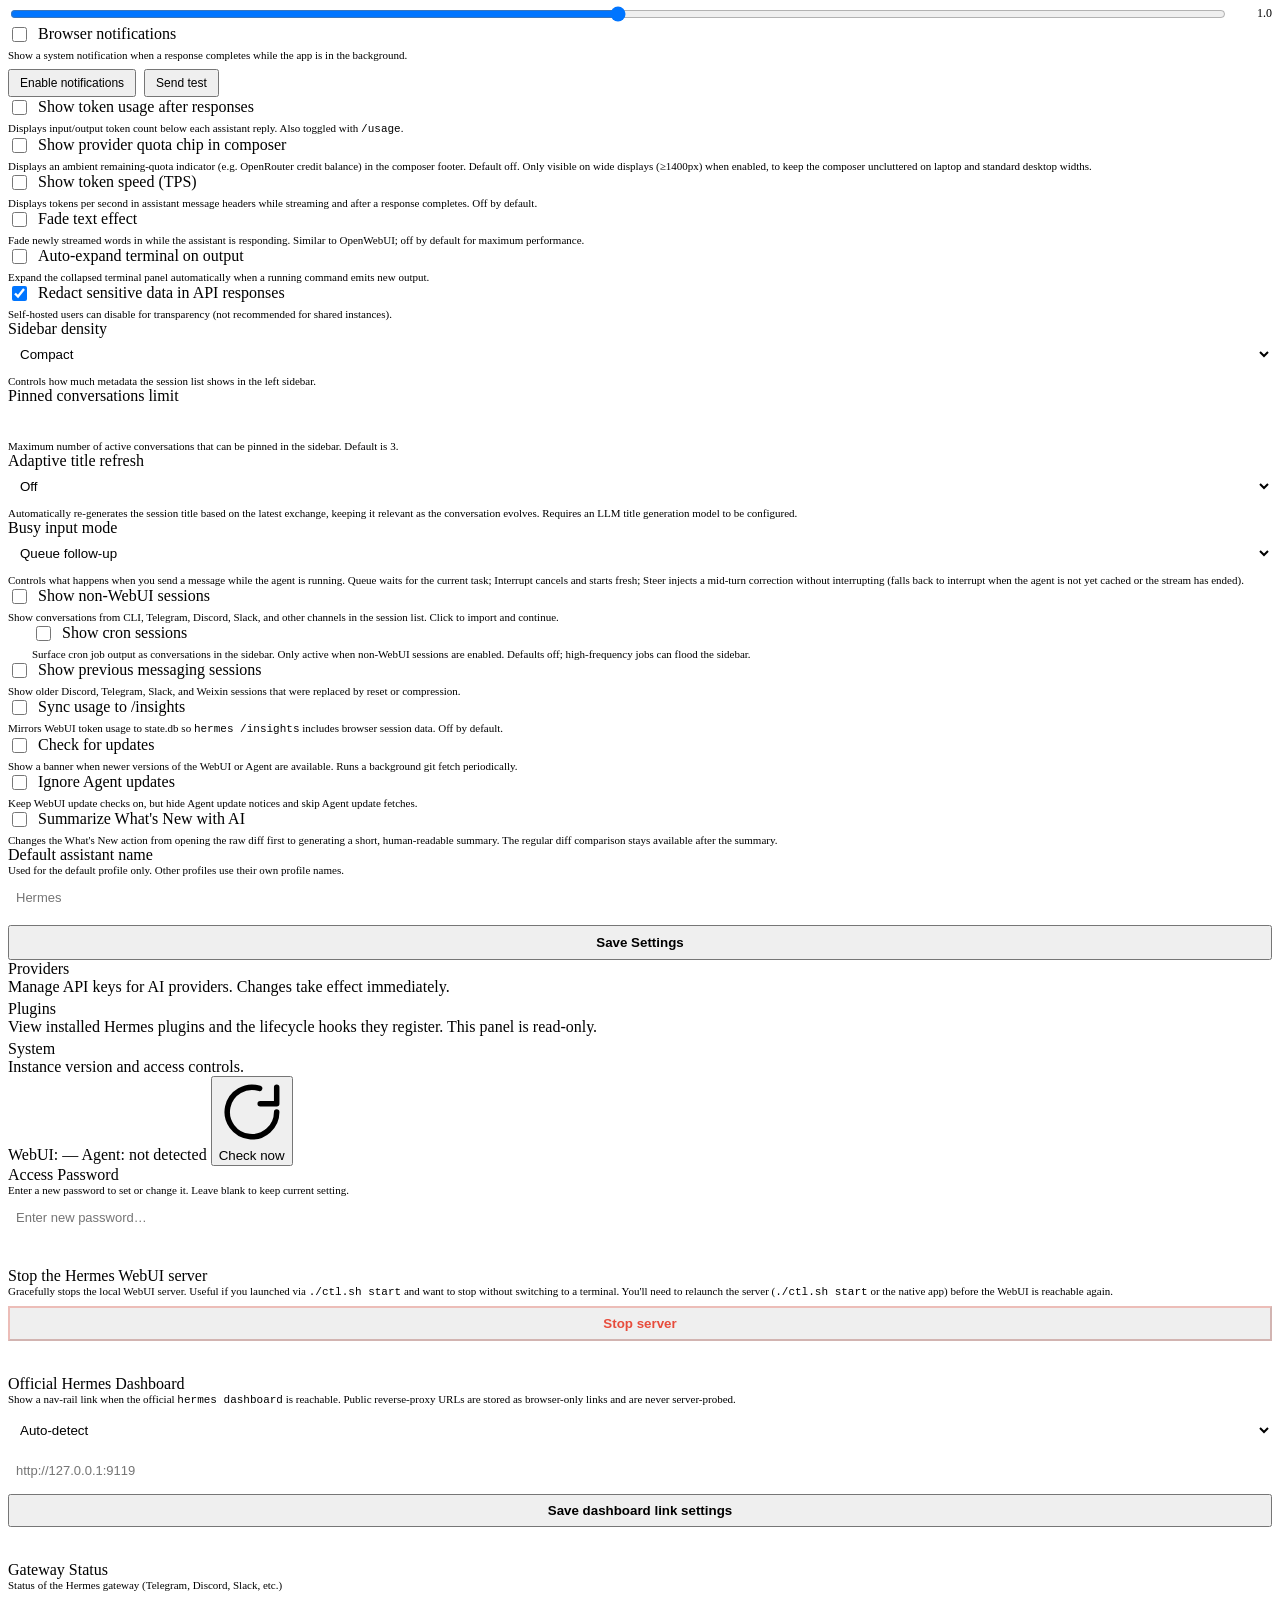
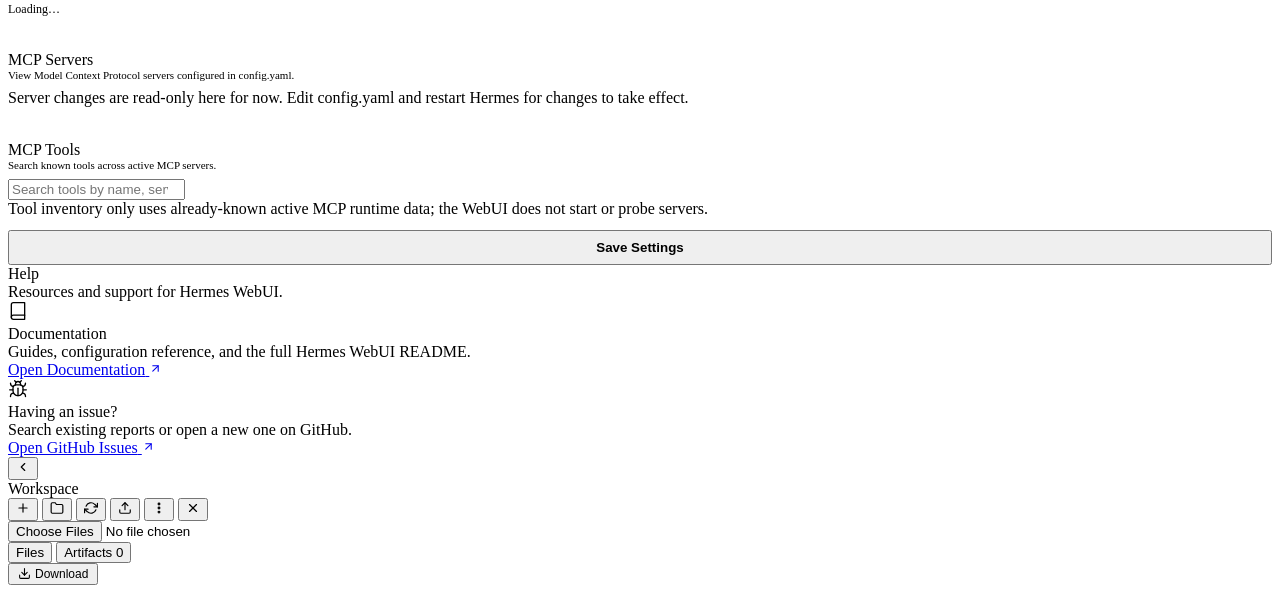
==== commit d1be4ae2: "feat(bridge): add daily brief view" ====
--- a/static/index.html
+++ b/static/index.html
@@ -161,6 +161,7 @@
   <nav class="rail" aria-label="Primary navigation">
     <button class="rail-btn nav-tab has-tooltip" data-panel="chat" onclick="switchPanel('chat',{fromRailClick:true})" data-tooltip="Chat" data-i18n-title="tab_chat" aria-label="Chat"><svg width="20" height="20" viewBox="0 0 24 24" fill="none" stroke="currentColor" stroke-width="1.5" stroke-linecap="round" stroke-linejoin="round" aria-hidden="true"><path d="M21 15a2 2 0 0 1-2 2H7l-4 4V5a2 2 0 0 1 2-2h14a2 2 0 0 1 2 2z"/></svg></button>
     <button class="rail-btn nav-tab active has-tooltip" data-panel="bridge" onclick="switchPanel('bridge',{fromRailClick:true})" data-tooltip="Command Bridge" aria-label="Command Bridge"><svg width="20" height="20" viewBox="0 0 24 24" fill="none" stroke="currentColor" stroke-width="1.5" stroke-linecap="round" stroke-linejoin="round" aria-hidden="true"><circle cx="12" cy="12" r="9"/><circle cx="12" cy="12" r="3.4"/><path d="M12 3v3M12 18v3M3 12h3M18 12h3"/></svg></button>
+    <button class="rail-btn has-tooltip" onclick="openCommandBridgeDailyBrief()" data-tooltip="Daily Brief" aria-label="Daily Brief"><svg width="20" height="20" viewBox="0 0 24 24" fill="none" stroke="currentColor" stroke-width="1.5" stroke-linecap="round" stroke-linejoin="round" aria-hidden="true"><path d="M6 2h9l4 4v16H6z"/><path d="M14 2v5h5"/><path d="M9 12h7M9 16h7M9 8h2"/></svg></button>
     <button class="rail-btn nav-tab has-tooltip" data-panel="command" onclick="switchPanel('command',{fromRailClick:true})" data-tooltip="Command" data-i18n-title="tab_command" aria-label="Command"><svg width="20" height="20" viewBox="0 0 24 24" fill="none" stroke="currentColor" stroke-width="1.5" stroke-linecap="round" stroke-linejoin="round" aria-hidden="true"><rect x="3" y="3" width="18" height="18" rx="2"/><path d="M3 9h18"/><path d="M9 21V9"/><path d="M14 14h4"/><path d="M14 18h4"/></svg></button>
     <button class="rail-btn nav-tab has-tooltip" data-panel="study" onclick="switchPanel('study',{fromRailClick:true})" data-tooltip="Studio" aria-label="Studio"><svg width="20" height="20" viewBox="0 0 24 24" fill="none" stroke="currentColor" stroke-width="1.5" stroke-linecap="round" stroke-linejoin="round" aria-hidden="true"><path d="M4 19.5A2.5 2.5 0 0 1 6.5 17H20"/><path d="M6.5 2H20v20H6.5A2.5 2.5 0 0 1 4 19.5v-15A2.5 2.5 0 0 1 6.5 2z"/></svg></button>
     <button class="rail-btn nav-tab has-tooltip" data-panel="work" onclick="switchPanel('work',{fromRailClick:true})" data-tooltip="Work" aria-label="Work"><svg width="20" height="20" viewBox="0 0 24 24" fill="none" stroke="currentColor" stroke-width="1.5" stroke-linecap="round" stroke-linejoin="round" aria-hidden="true"><circle cx="12" cy="12" r="9"/><path d="M12 7v5l3 2"/><path d="M8 2h8"/></svg></button>
@@ -183,6 +184,7 @@
       <button class="nav-tab has-tooltip has-tooltip--bottom" data-panel="chat" data-label="Chat" onclick="switchPanel('chat',{fromRailClick:true})" data-tooltip="Chat" data-i18n-title="tab_chat"><svg width="18" height="18" viewBox="0 0 24 24" fill="none" stroke="currentColor" stroke-width="2" stroke-linecap="round" stroke-linejoin="round" aria-hidden="true"><path d="M21 15a2 2 0 0 1-2 2H7l-4 4V5a2 2 0 0 1 2-2h14a2 2 0 0 1 2 2z"/></svg></button>
       <!-- Bridge mirrored here for mobile (rail is desktop-only via @media >=768px). Keep in sync with rail entry. -->
       <button class="nav-tab active has-tooltip has-tooltip--bottom" data-panel="bridge" data-label="Bridge" onclick="switchPanel('bridge',{fromRailClick:true})" data-tooltip="Command Bridge" aria-label="Command Bridge"><svg width="18" height="18" viewBox="0 0 24 24" fill="none" stroke="currentColor" stroke-width="2" stroke-linecap="round" stroke-linejoin="round" aria-hidden="true"><circle cx="12" cy="12" r="9"/><circle cx="12" cy="12" r="3.4"/><path d="M12 3v3M12 18v3M3 12h3M18 12h3"/></svg></button>
+      <button class="nav-tab has-tooltip has-tooltip--bottom" data-label="Brief" onclick="openCommandBridgeDailyBrief()" data-tooltip="Daily Brief" aria-label="Daily Brief"><svg width="18" height="18" viewBox="0 0 24 24" fill="none" stroke="currentColor" stroke-width="2" stroke-linecap="round" stroke-linejoin="round" aria-hidden="true"><path d="M6 2h9l4 4v16H6z"/><path d="M14 2v5h5"/><path d="M9 12h7M9 16h7M9 8h2"/></svg></button>
       <button class="nav-tab has-tooltip has-tooltip--bottom" data-panel="command" data-label="Command" onclick="switchPanel('command',{fromRailClick:true})" data-tooltip="Command" data-i18n-title="tab_command"><svg width="18" height="18" viewBox="0 0 24 24" fill="none" stroke="currentColor" stroke-width="2" stroke-linecap="round" stroke-linejoin="round" aria-hidden="true"><rect x="3" y="3" width="18" height="18" rx="2"/><path d="M3 9h18"/><path d="M9 21V9"/><path d="M14 14h4"/><path d="M14 18h4"/></svg></button>
       <button class="nav-tab has-tooltip has-tooltip--bottom" data-panel="study" data-label="Studio" onclick="switchPanel('study',{fromRailClick:true})" data-tooltip="Studio"><svg width="18" height="18" viewBox="0 0 24 24" fill="none" stroke="currentColor" stroke-width="2" stroke-linecap="round" stroke-linejoin="round" aria-hidden="true"><path d="M4 19.5A2.5 2.5 0 0 1 6.5 17H20"/><path d="M6.5 2H20v20H6.5A2.5 2.5 0 0 1 4 19.5v-15A2.5 2.5 0 0 1 6.5 2z"/></svg></button>
       <button class="nav-tab has-tooltip has-tooltip--bottom" data-panel="work" data-label="Work" onclick="switchPanel('work',{fromRailClick:true})" data-tooltip="Work"><svg width="18" height="18" viewBox="0 0 24 24" fill="none" stroke="currentColor" stroke-width="2" stroke-linecap="round" stroke-linejoin="round" aria-hidden="true"><circle cx="12" cy="12" r="9"/><path d="M12 7v5l3 2"/><path d="M8 2h8"/></svg></button>
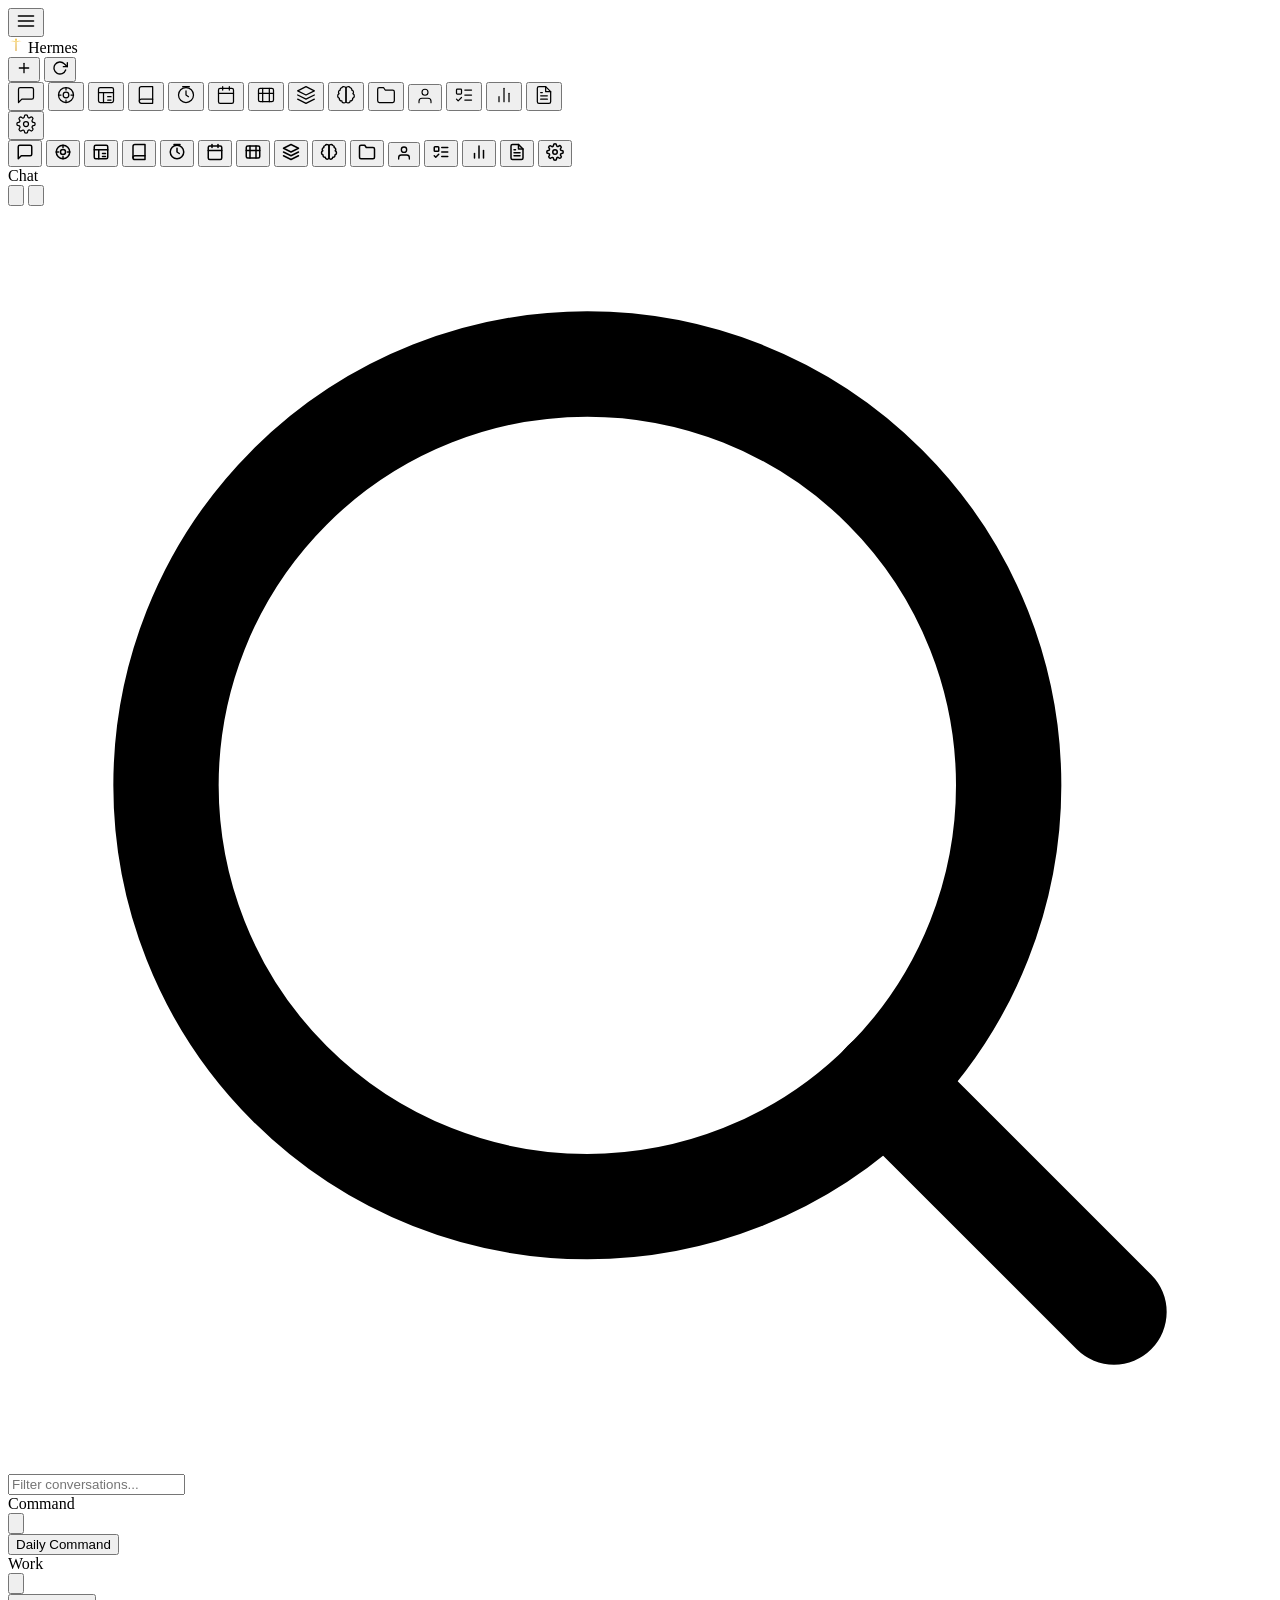
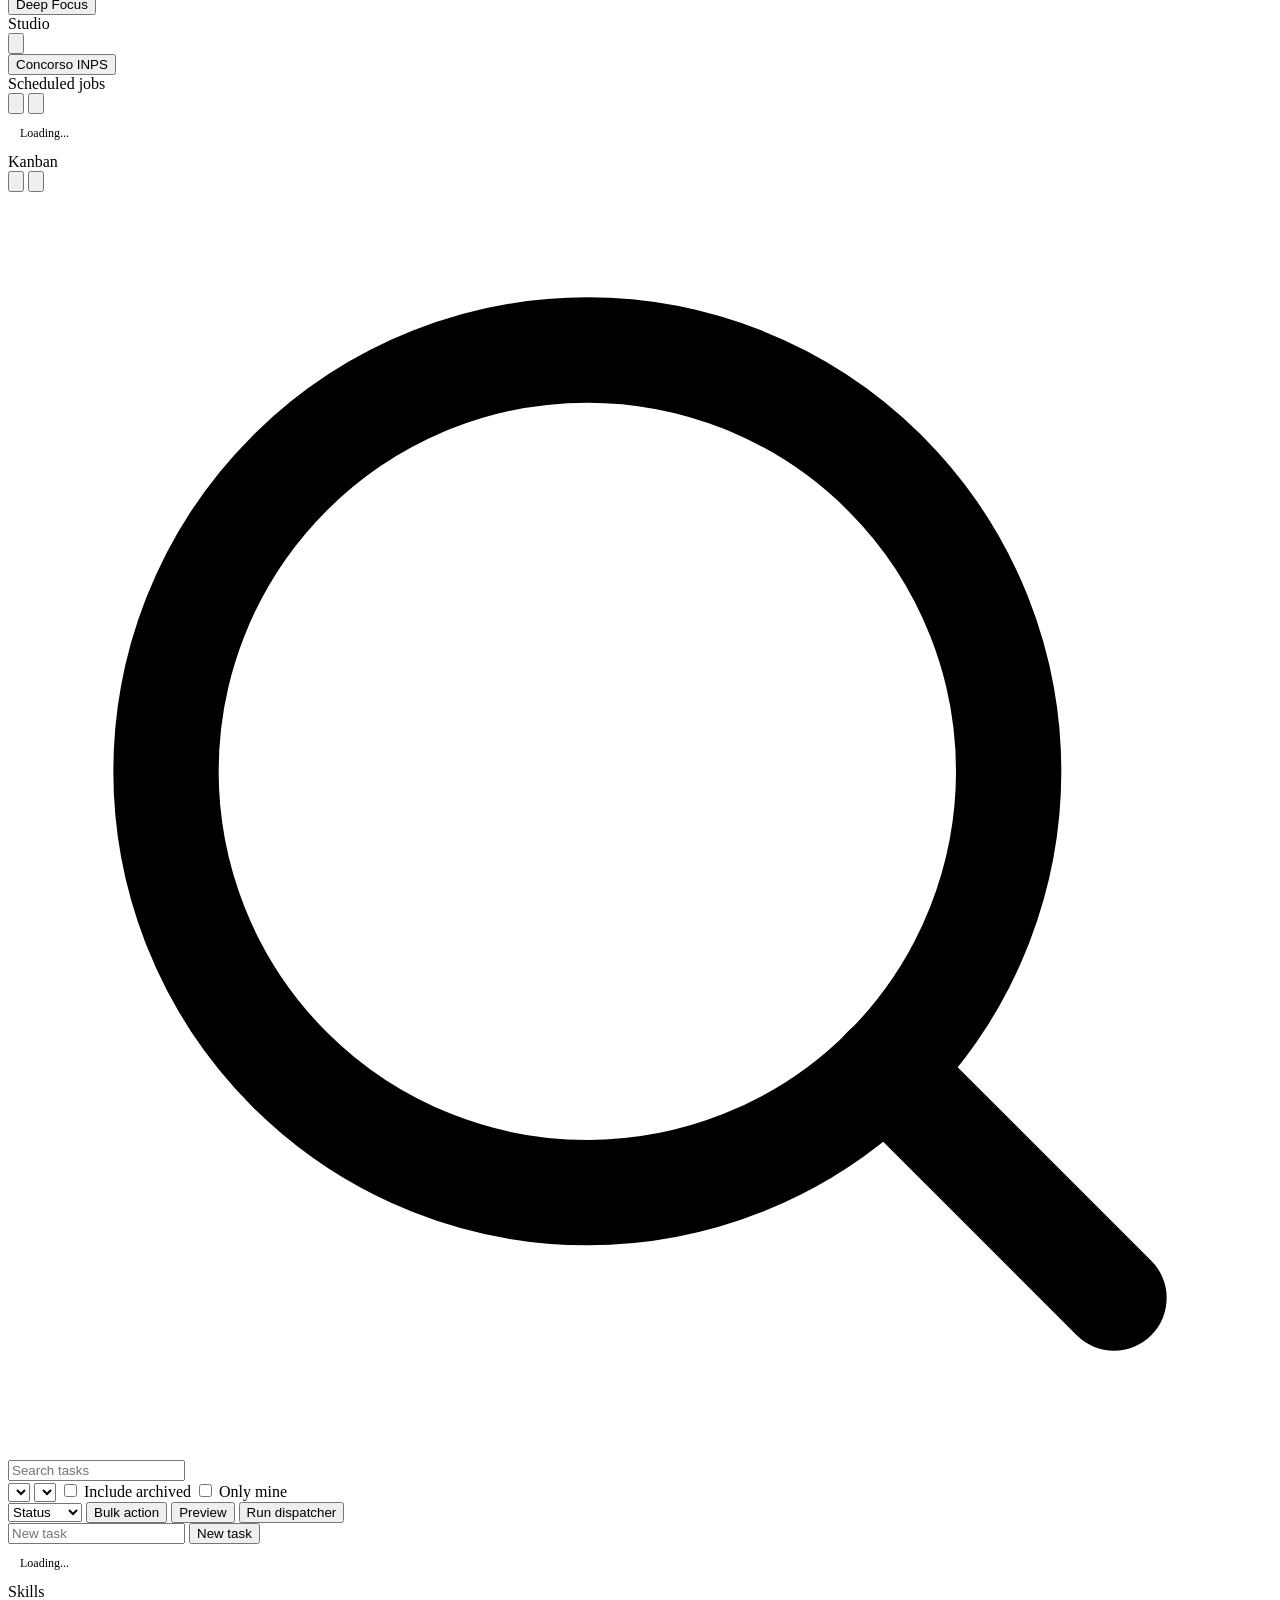
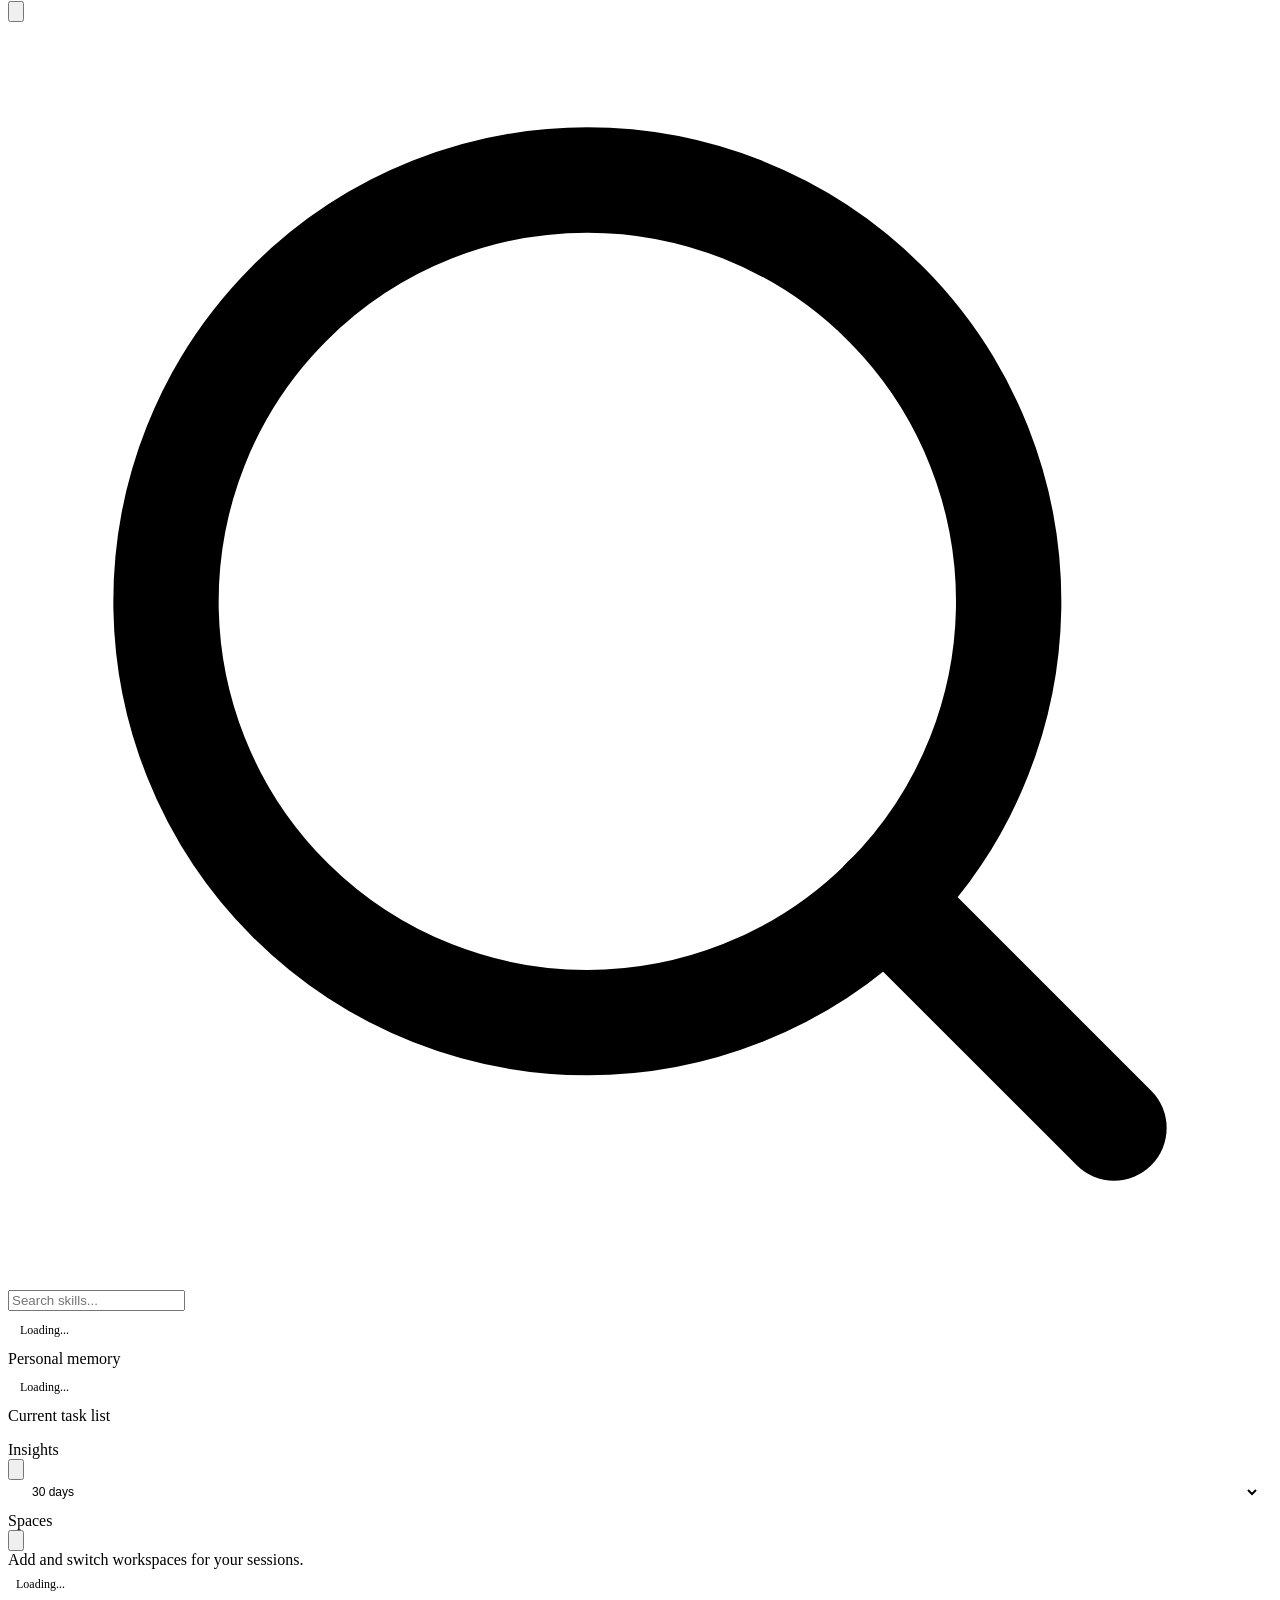
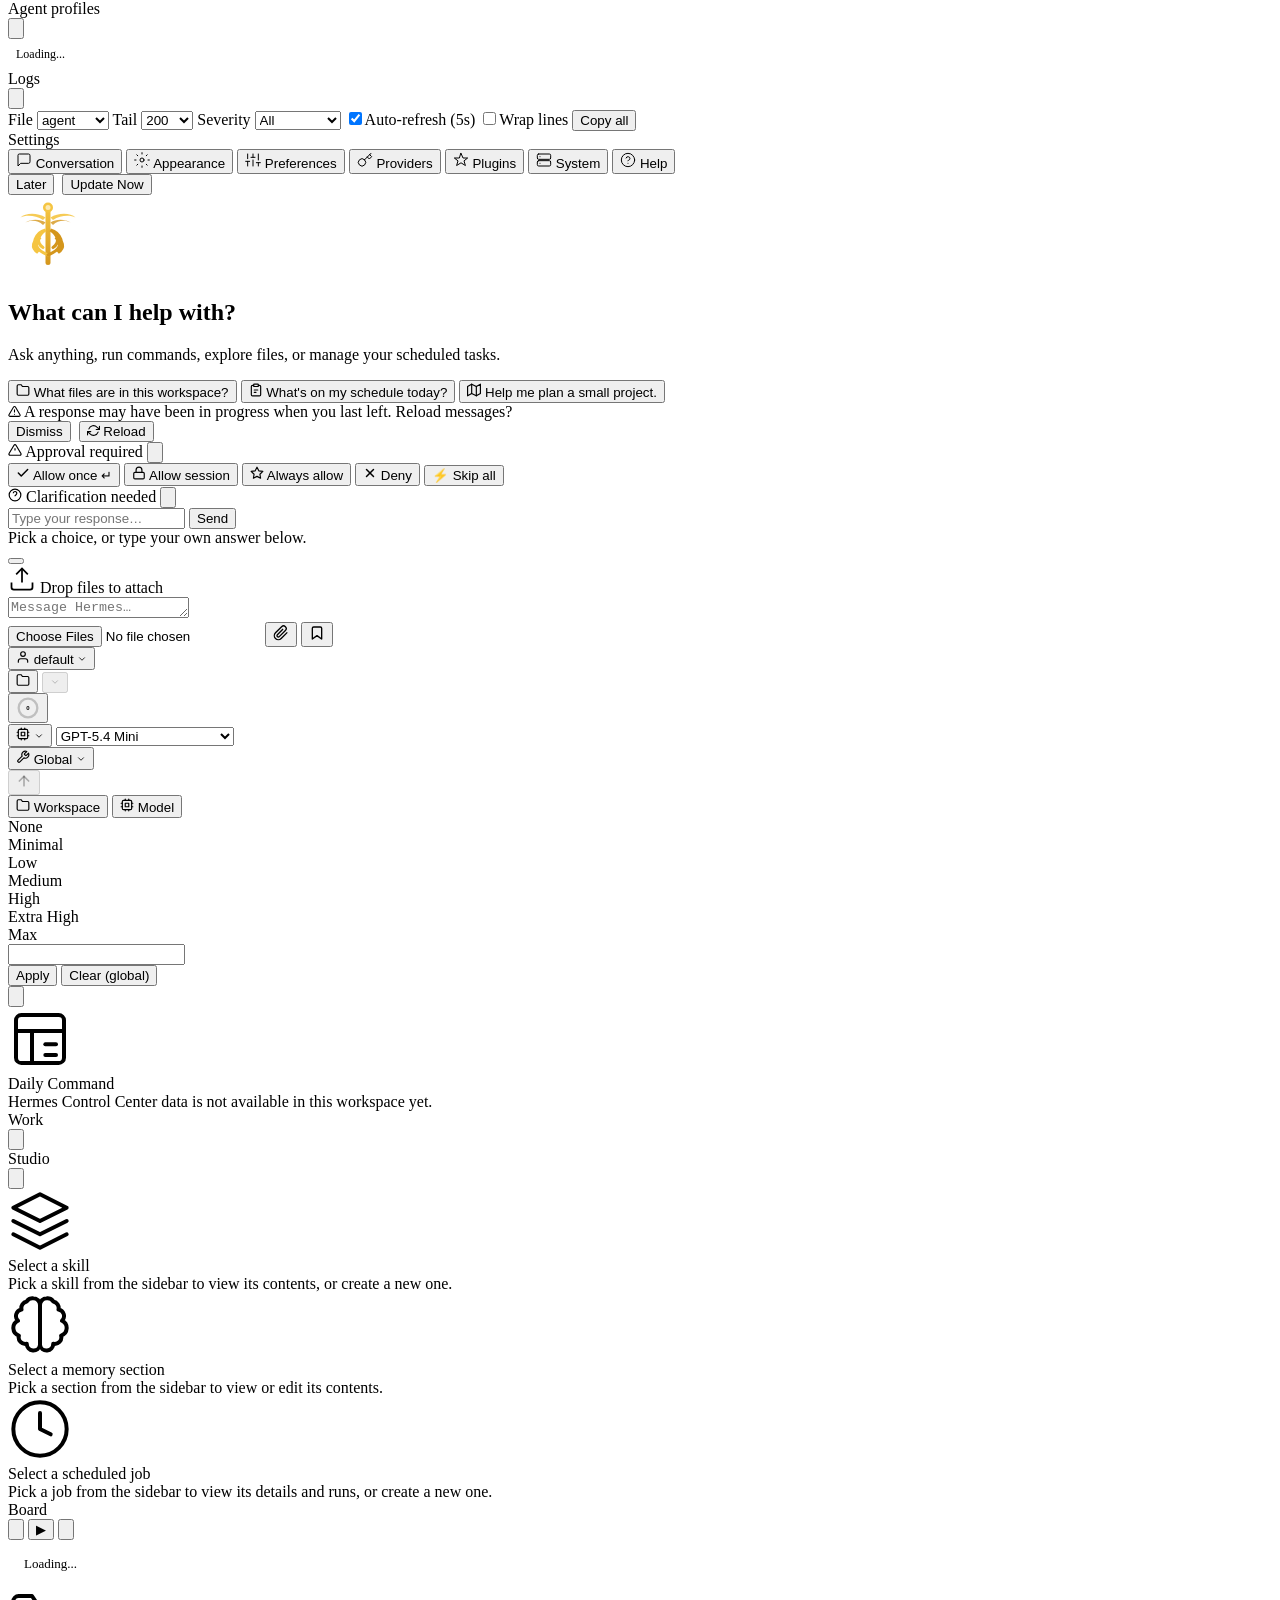
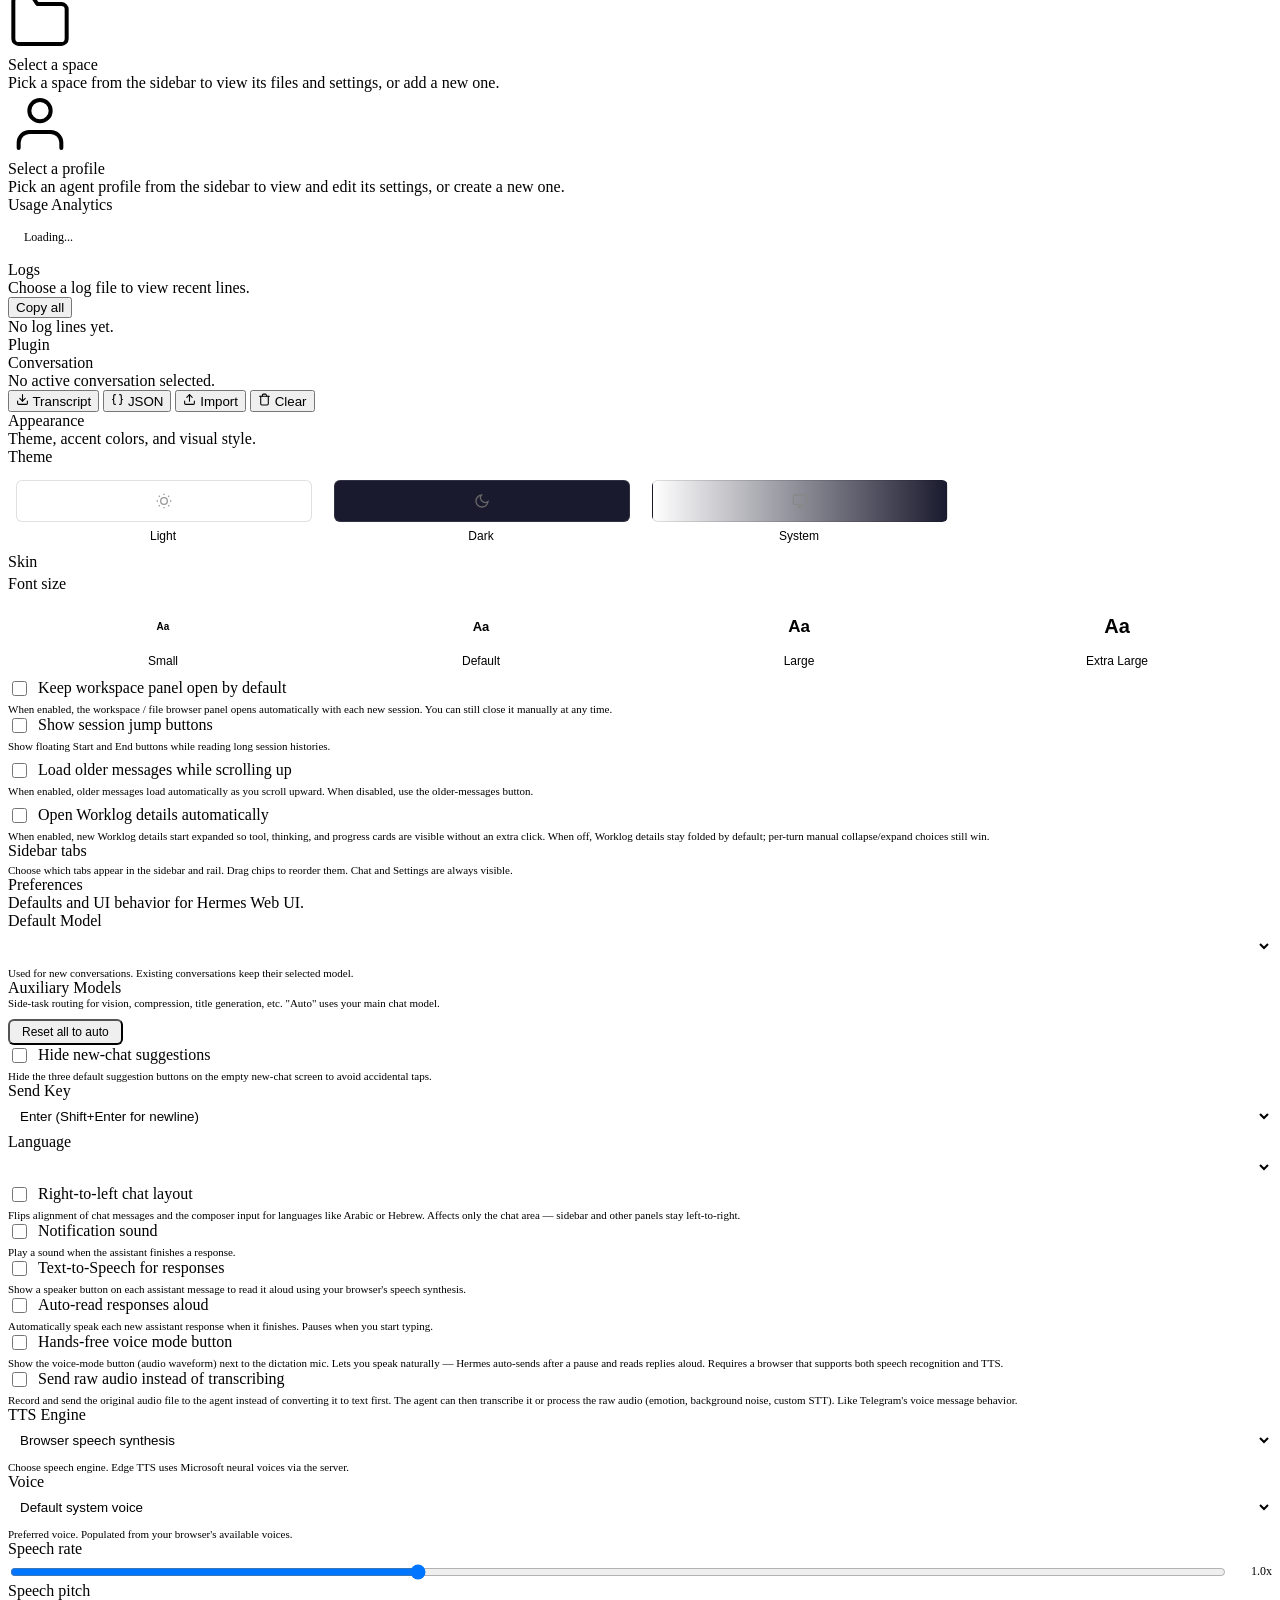
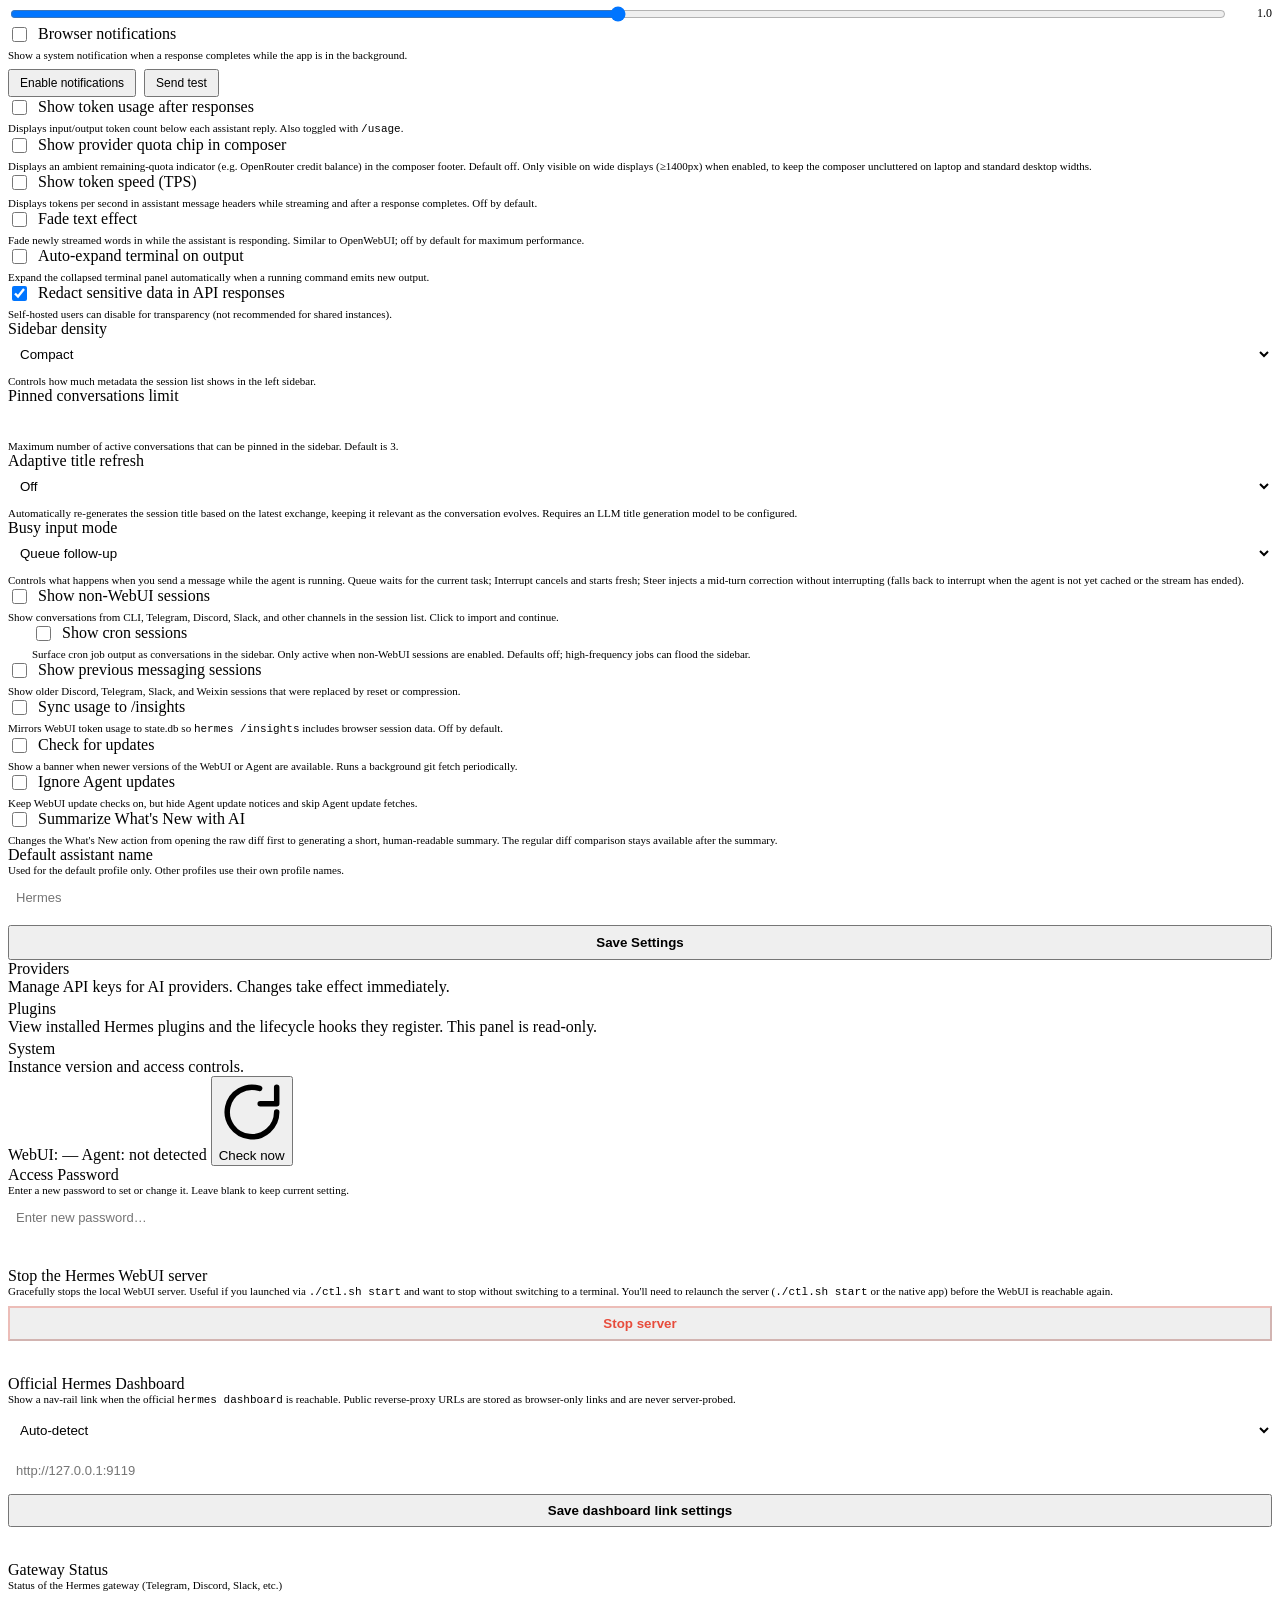
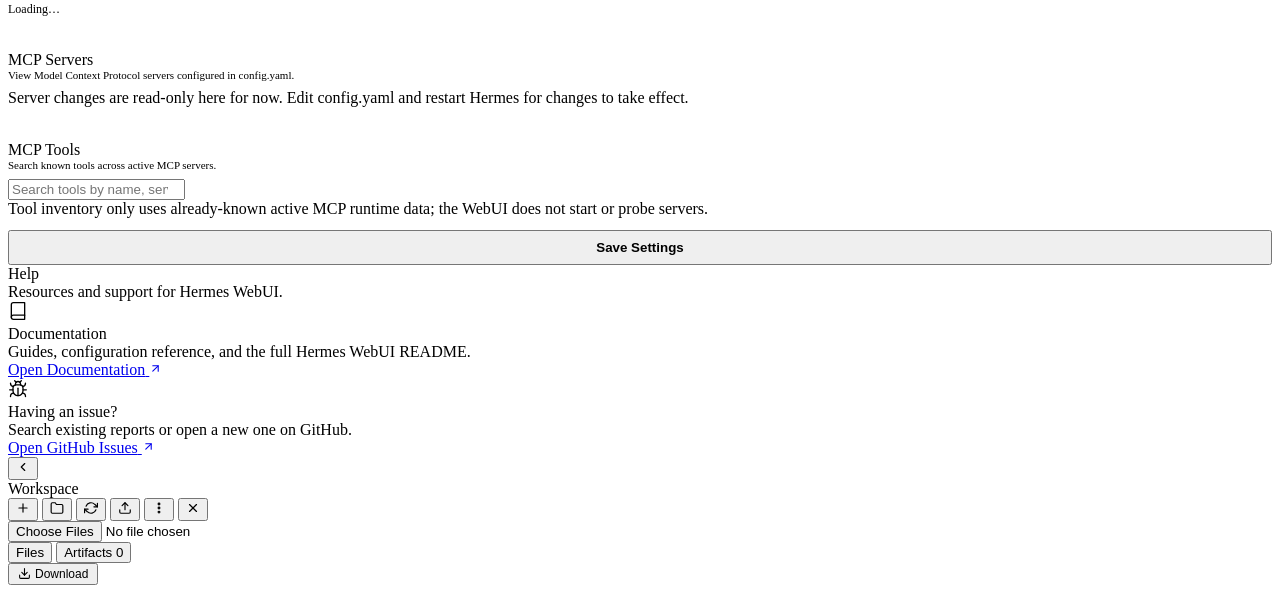
==== commit d7f3b753: "feat(brief): add daily email and DM card with cron ingest" ====
--- a/static/index.html
+++ b/static/index.html
@@ -161,7 +161,6 @@
   <nav class="rail" aria-label="Primary navigation">
     <button class="rail-btn nav-tab has-tooltip" data-panel="chat" onclick="switchPanel('chat',{fromRailClick:true})" data-tooltip="Chat" data-i18n-title="tab_chat" aria-label="Chat"><svg width="20" height="20" viewBox="0 0 24 24" fill="none" stroke="currentColor" stroke-width="1.5" stroke-linecap="round" stroke-linejoin="round" aria-hidden="true"><path d="M21 15a2 2 0 0 1-2 2H7l-4 4V5a2 2 0 0 1 2-2h14a2 2 0 0 1 2 2z"/></svg></button>
     <button class="rail-btn nav-tab active has-tooltip" data-panel="bridge" onclick="switchPanel('bridge',{fromRailClick:true})" data-tooltip="Command Bridge" aria-label="Command Bridge"><svg width="20" height="20" viewBox="0 0 24 24" fill="none" stroke="currentColor" stroke-width="1.5" stroke-linecap="round" stroke-linejoin="round" aria-hidden="true"><circle cx="12" cy="12" r="9"/><circle cx="12" cy="12" r="3.4"/><path d="M12 3v3M12 18v3M3 12h3M18 12h3"/></svg></button>
-    <button class="rail-btn has-tooltip" onclick="openCommandBridgeDailyBrief()" data-tooltip="Daily Brief" aria-label="Daily Brief"><svg width="20" height="20" viewBox="0 0 24 24" fill="none" stroke="currentColor" stroke-width="1.5" stroke-linecap="round" stroke-linejoin="round" aria-hidden="true"><path d="M6 2h9l4 4v16H6z"/><path d="M14 2v5h5"/><path d="M9 12h7M9 16h7M9 8h2"/></svg></button>
     <button class="rail-btn nav-tab has-tooltip" data-panel="command" onclick="switchPanel('command',{fromRailClick:true})" data-tooltip="Command" data-i18n-title="tab_command" aria-label="Command"><svg width="20" height="20" viewBox="0 0 24 24" fill="none" stroke="currentColor" stroke-width="1.5" stroke-linecap="round" stroke-linejoin="round" aria-hidden="true"><rect x="3" y="3" width="18" height="18" rx="2"/><path d="M3 9h18"/><path d="M9 21V9"/><path d="M14 14h4"/><path d="M14 18h4"/></svg></button>
     <button class="rail-btn nav-tab has-tooltip" data-panel="study" onclick="switchPanel('study',{fromRailClick:true})" data-tooltip="Studio" aria-label="Studio"><svg width="20" height="20" viewBox="0 0 24 24" fill="none" stroke="currentColor" stroke-width="1.5" stroke-linecap="round" stroke-linejoin="round" aria-hidden="true"><path d="M4 19.5A2.5 2.5 0 0 1 6.5 17H20"/><path d="M6.5 2H20v20H6.5A2.5 2.5 0 0 1 4 19.5v-15A2.5 2.5 0 0 1 6.5 2z"/></svg></button>
     <button class="rail-btn nav-tab has-tooltip" data-panel="work" onclick="switchPanel('work',{fromRailClick:true})" data-tooltip="Work" aria-label="Work"><svg width="20" height="20" viewBox="0 0 24 24" fill="none" stroke="currentColor" stroke-width="1.5" stroke-linecap="round" stroke-linejoin="round" aria-hidden="true"><circle cx="12" cy="12" r="9"/><path d="M12 7v5l3 2"/><path d="M8 2h8"/></svg></button>
@@ -184,7 +183,6 @@
       <button class="nav-tab has-tooltip has-tooltip--bottom" data-panel="chat" data-label="Chat" onclick="switchPanel('chat',{fromRailClick:true})" data-tooltip="Chat" data-i18n-title="tab_chat"><svg width="18" height="18" viewBox="0 0 24 24" fill="none" stroke="currentColor" stroke-width="2" stroke-linecap="round" stroke-linejoin="round" aria-hidden="true"><path d="M21 15a2 2 0 0 1-2 2H7l-4 4V5a2 2 0 0 1 2-2h14a2 2 0 0 1 2 2z"/></svg></button>
       <!-- Bridge mirrored here for mobile (rail is desktop-only via @media >=768px). Keep in sync with rail entry. -->
       <button class="nav-tab active has-tooltip has-tooltip--bottom" data-panel="bridge" data-label="Bridge" onclick="switchPanel('bridge',{fromRailClick:true})" data-tooltip="Command Bridge" aria-label="Command Bridge"><svg width="18" height="18" viewBox="0 0 24 24" fill="none" stroke="currentColor" stroke-width="2" stroke-linecap="round" stroke-linejoin="round" aria-hidden="true"><circle cx="12" cy="12" r="9"/><circle cx="12" cy="12" r="3.4"/><path d="M12 3v3M12 18v3M3 12h3M18 12h3"/></svg></button>
-      <button class="nav-tab has-tooltip has-tooltip--bottom" data-label="Brief" onclick="openCommandBridgeDailyBrief()" data-tooltip="Daily Brief" aria-label="Daily Brief"><svg width="18" height="18" viewBox="0 0 24 24" fill="none" stroke="currentColor" stroke-width="2" stroke-linecap="round" stroke-linejoin="round" aria-hidden="true"><path d="M6 2h9l4 4v16H6z"/><path d="M14 2v5h5"/><path d="M9 12h7M9 16h7M9 8h2"/></svg></button>
       <button class="nav-tab has-tooltip has-tooltip--bottom" data-panel="command" data-label="Command" onclick="switchPanel('command',{fromRailClick:true})" data-tooltip="Command" data-i18n-title="tab_command"><svg width="18" height="18" viewBox="0 0 24 24" fill="none" stroke="currentColor" stroke-width="2" stroke-linecap="round" stroke-linejoin="round" aria-hidden="true"><rect x="3" y="3" width="18" height="18" rx="2"/><path d="M3 9h18"/><path d="M9 21V9"/><path d="M14 14h4"/><path d="M14 18h4"/></svg></button>
       <button class="nav-tab has-tooltip has-tooltip--bottom" data-panel="study" data-label="Studio" onclick="switchPanel('study',{fromRailClick:true})" data-tooltip="Studio"><svg width="18" height="18" viewBox="0 0 24 24" fill="none" stroke="currentColor" stroke-width="2" stroke-linecap="round" stroke-linejoin="round" aria-hidden="true"><path d="M4 19.5A2.5 2.5 0 0 1 6.5 17H20"/><path d="M6.5 2H20v20H6.5A2.5 2.5 0 0 1 4 19.5v-15A2.5 2.5 0 0 1 6.5 2z"/></svg></button>
       <button class="nav-tab has-tooltip has-tooltip--bottom" data-panel="work" data-label="Work" onclick="switchPanel('work',{fromRailClick:true})" data-tooltip="Work"><svg width="18" height="18" viewBox="0 0 24 24" fill="none" stroke="currentColor" stroke-width="2" stroke-linecap="round" stroke-linejoin="round" aria-hidden="true"><circle cx="12" cy="12" r="9"/><path d="M12 7v5l3 2"/><path d="M8 2h8"/></svg></button>
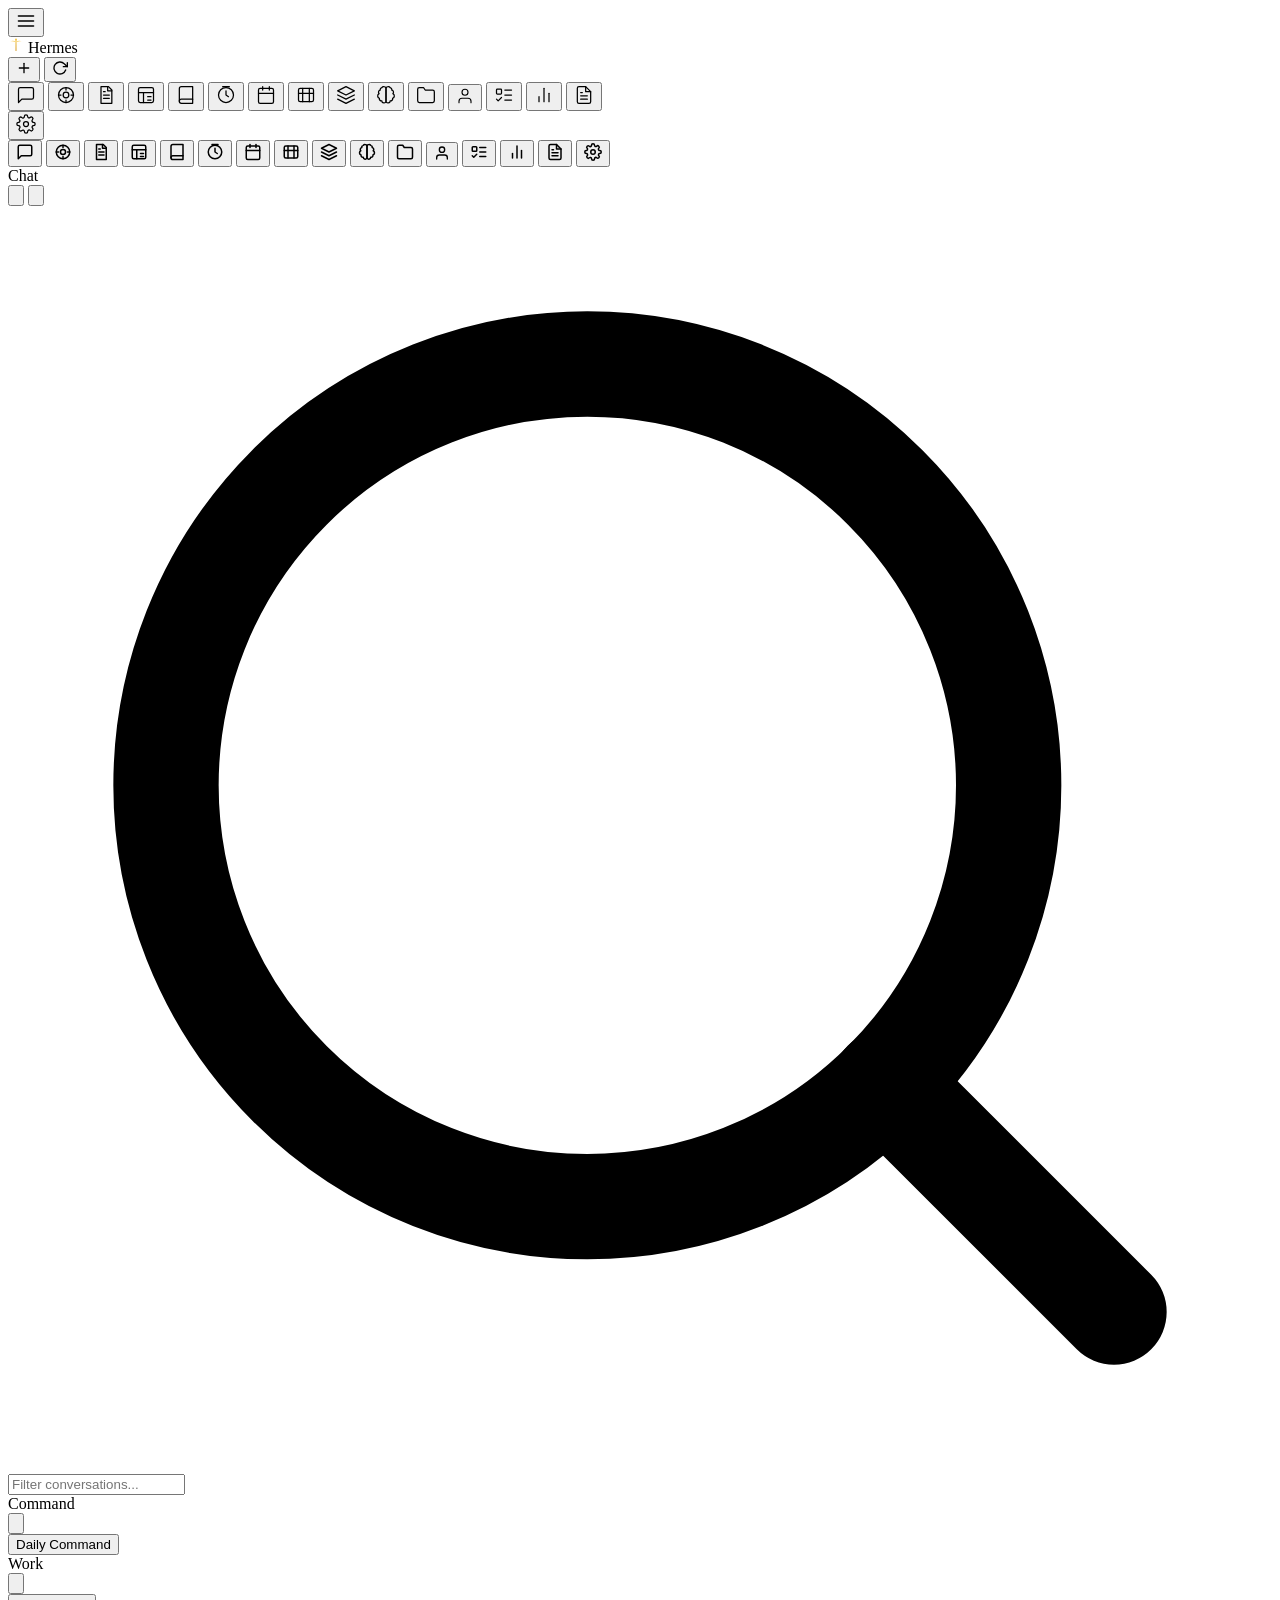
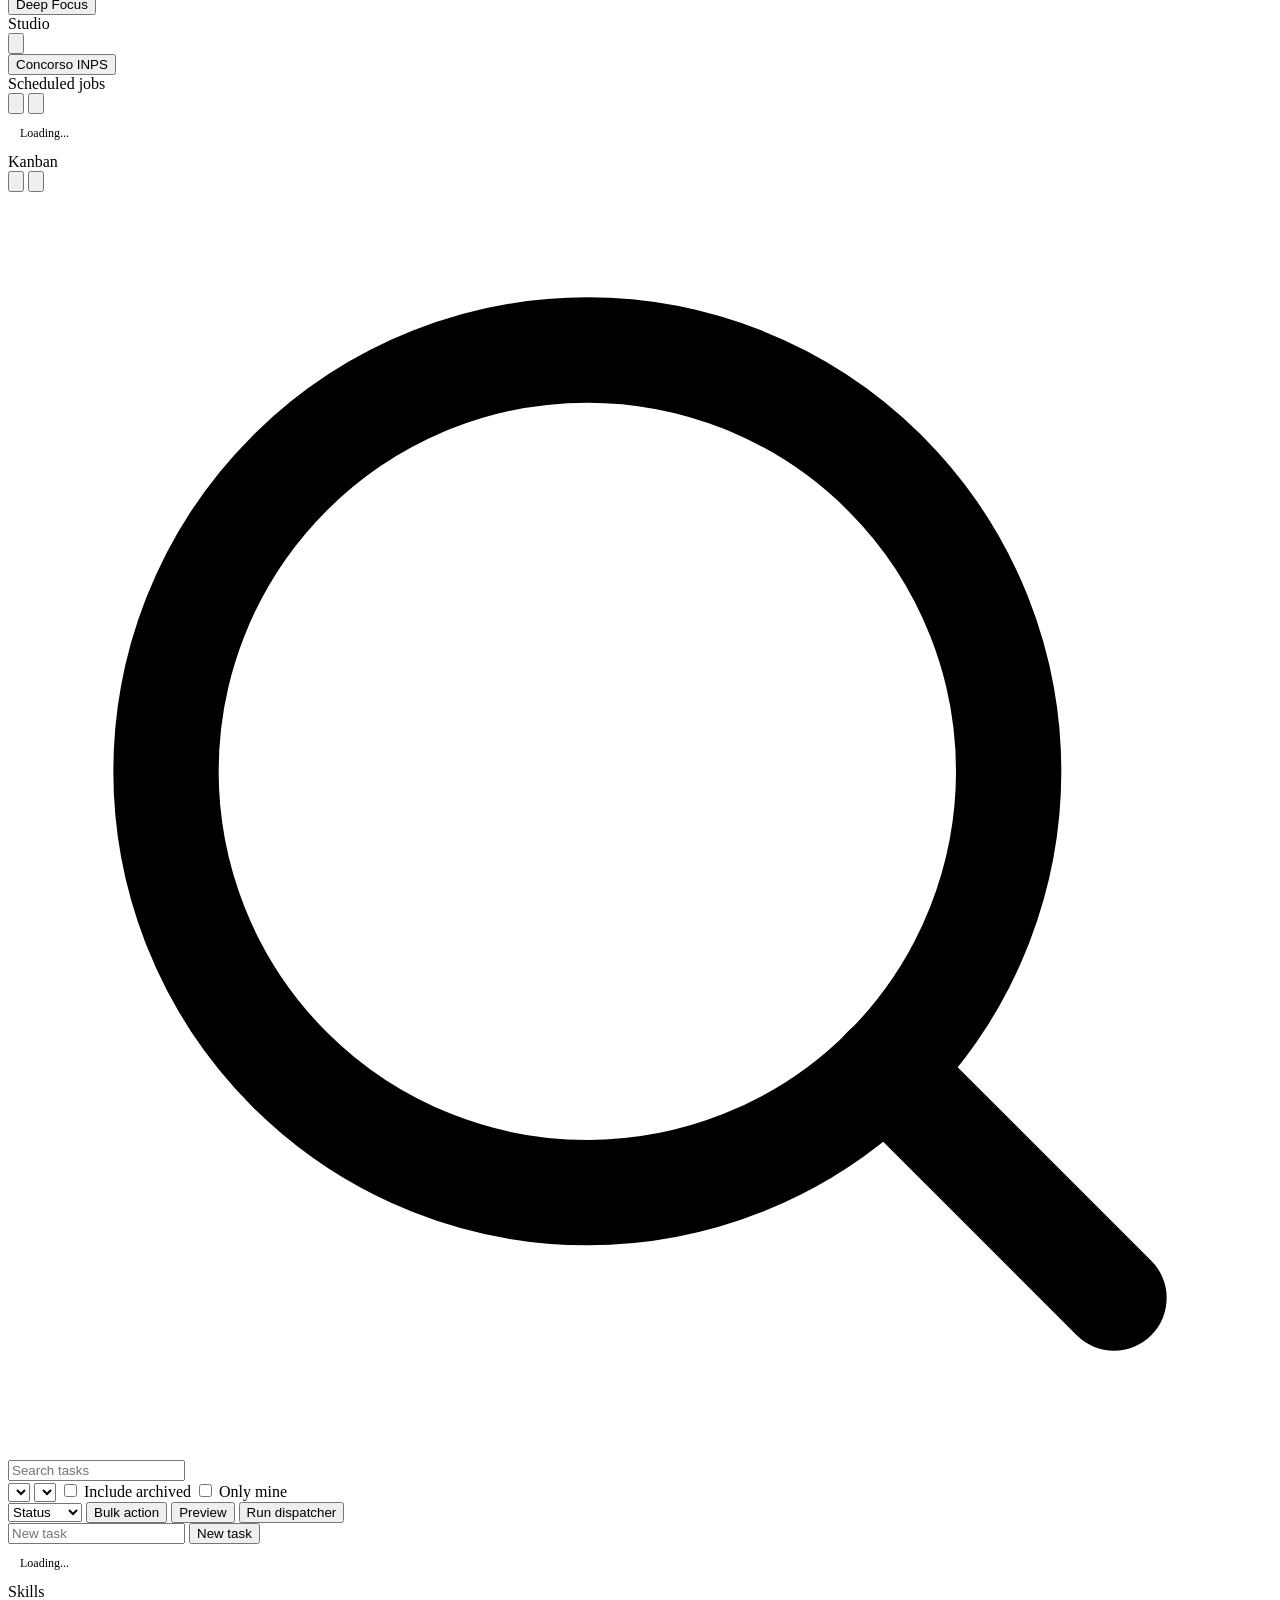
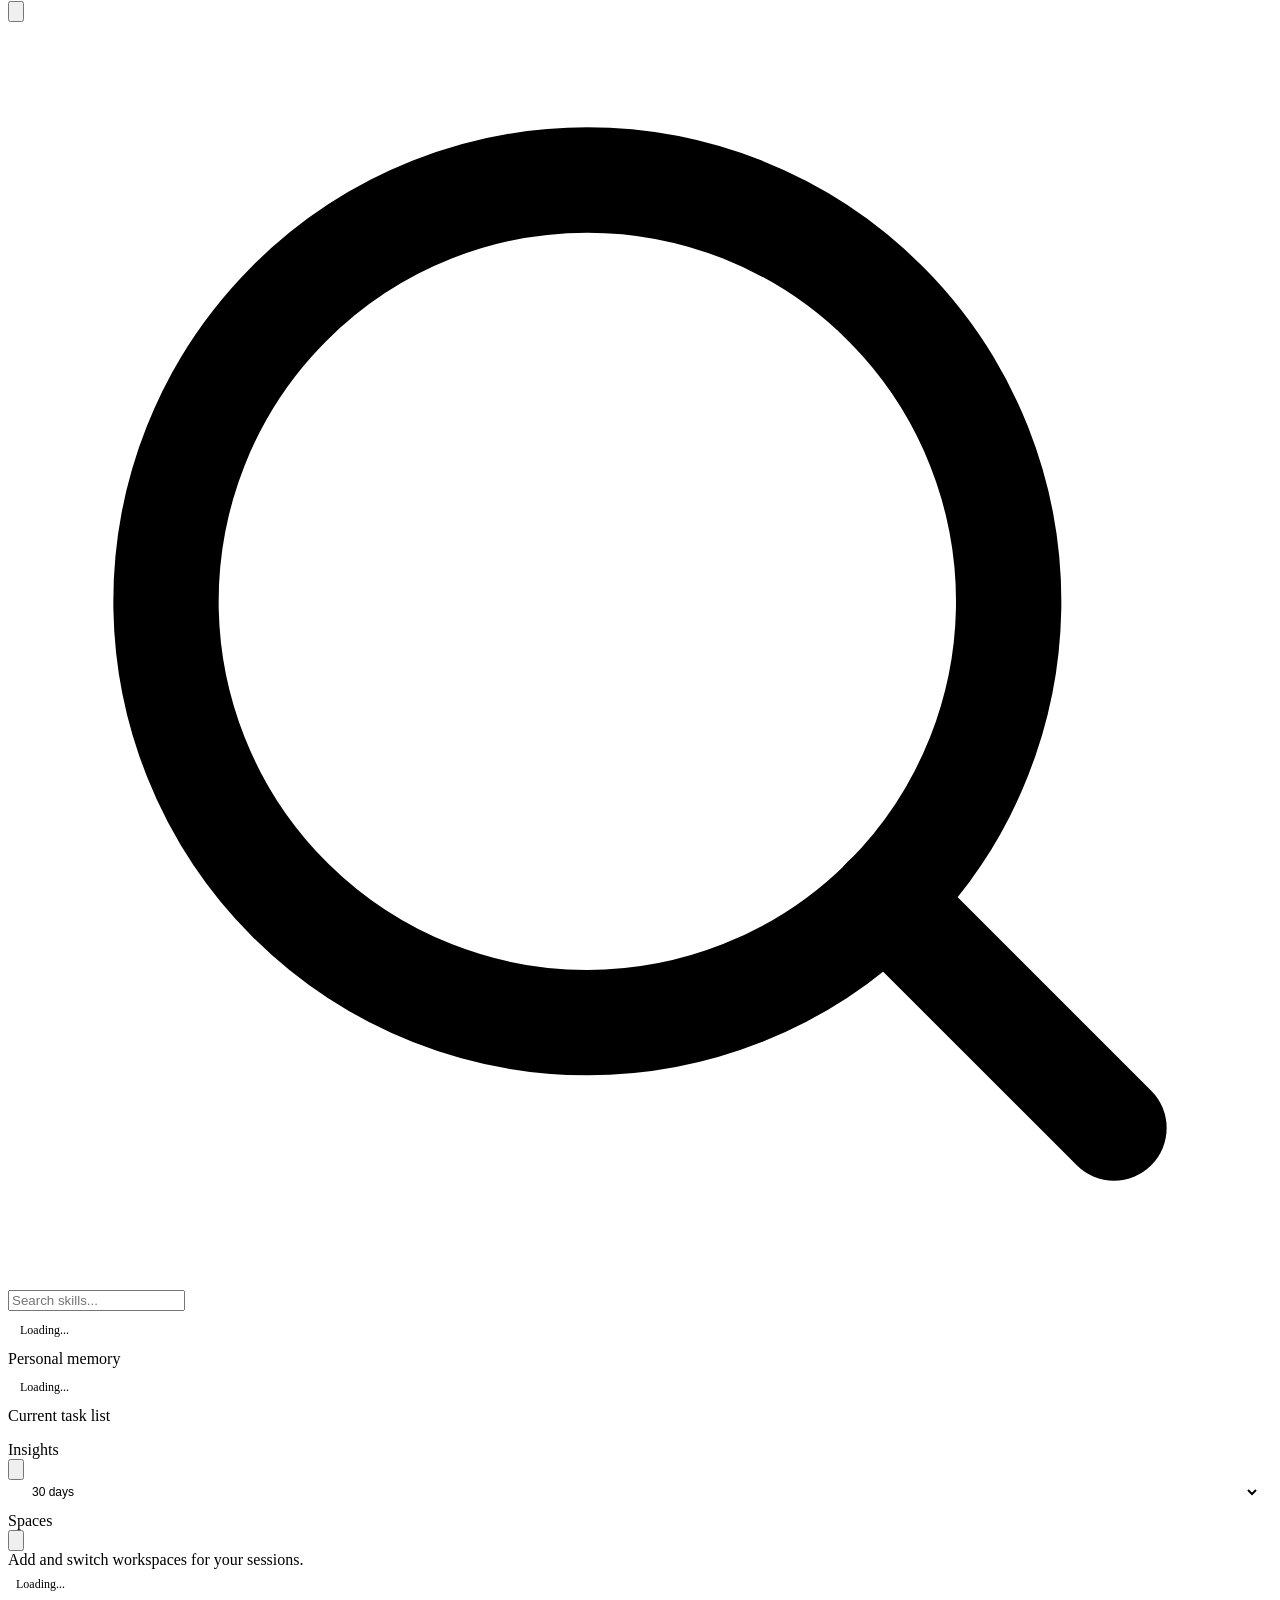
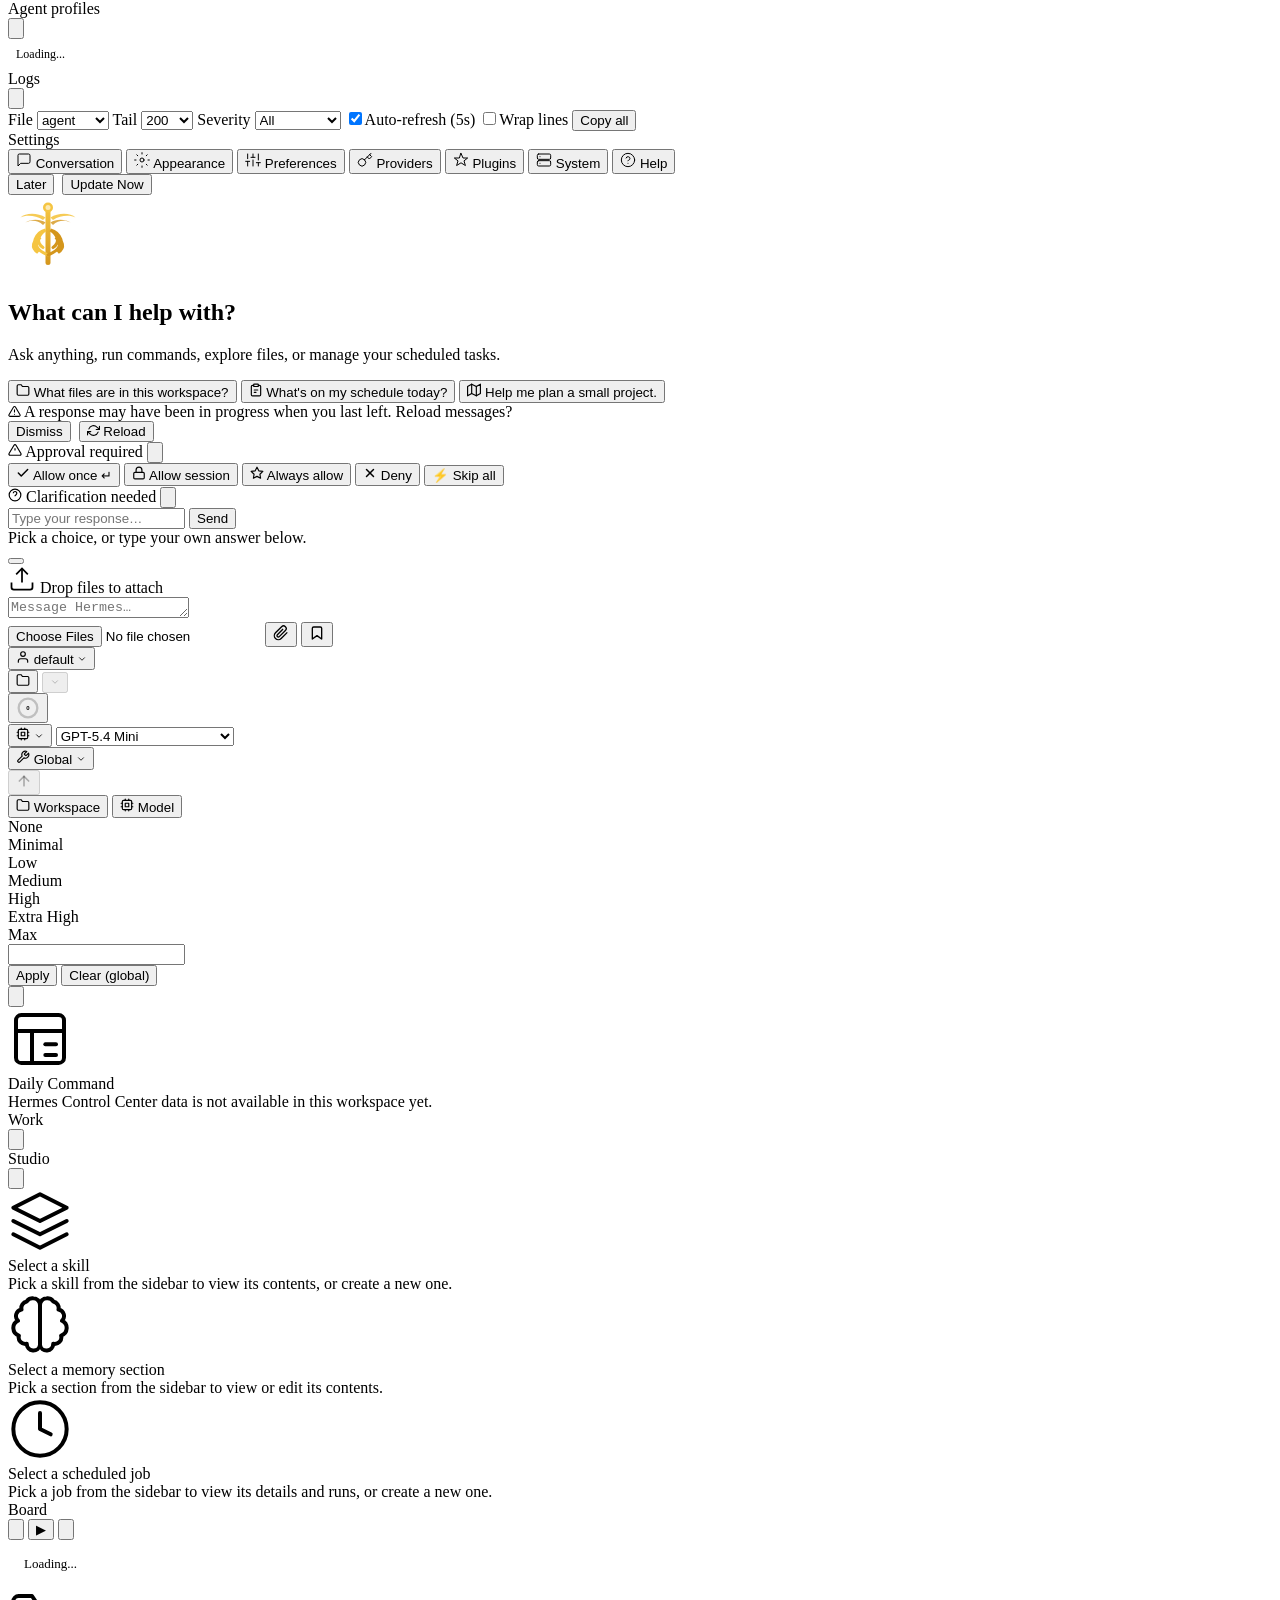
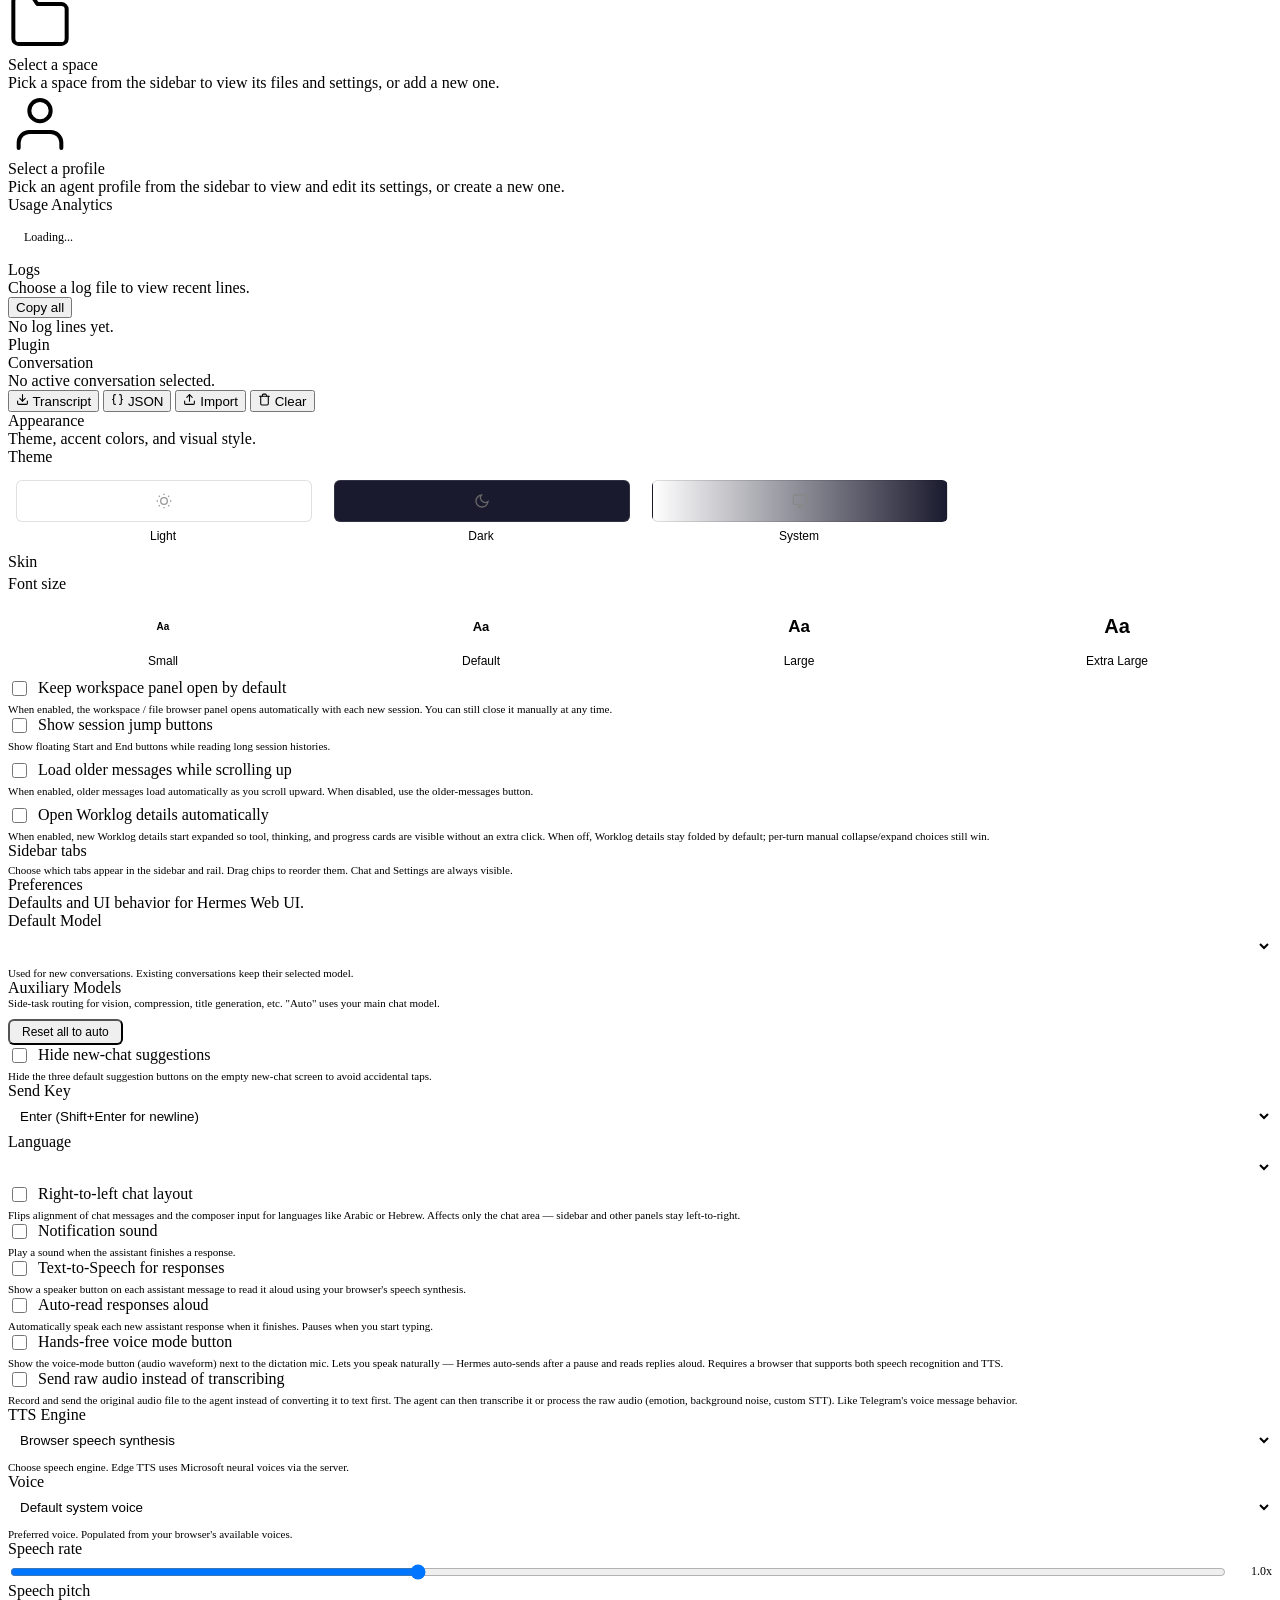
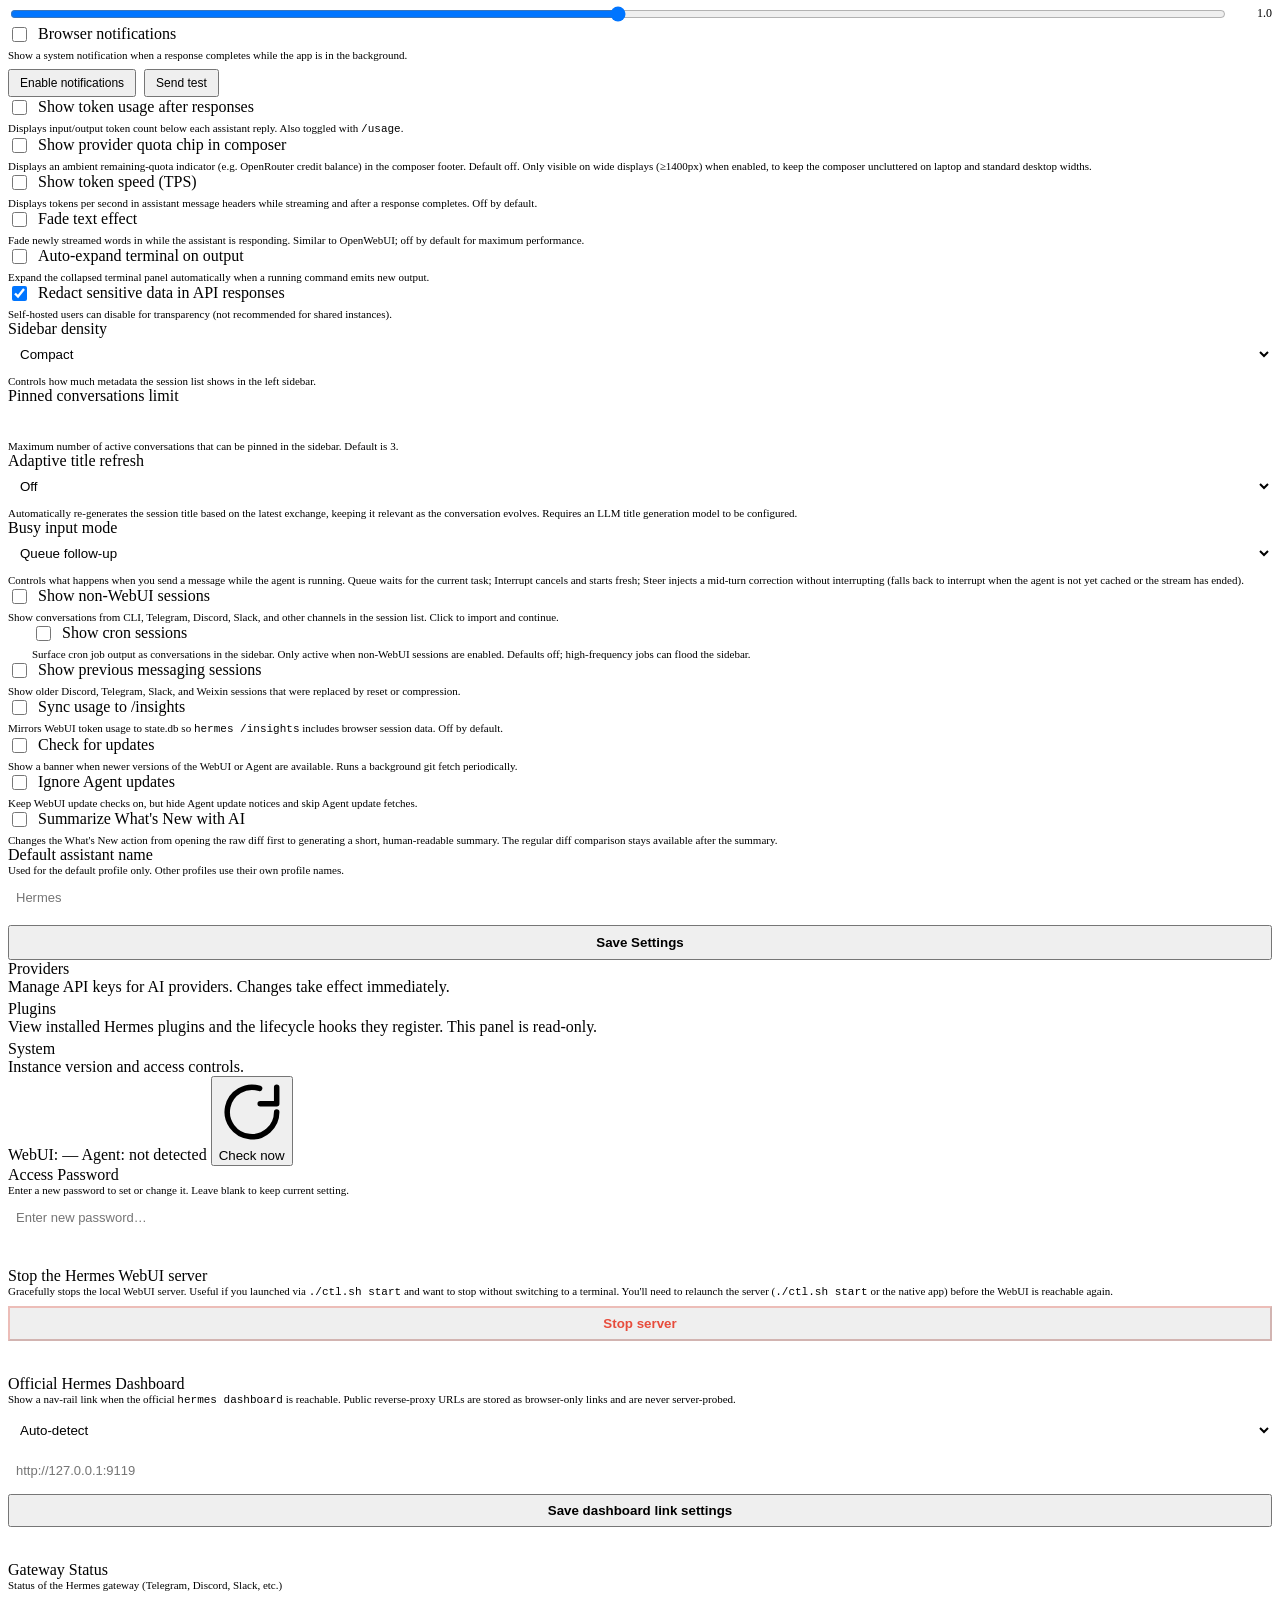
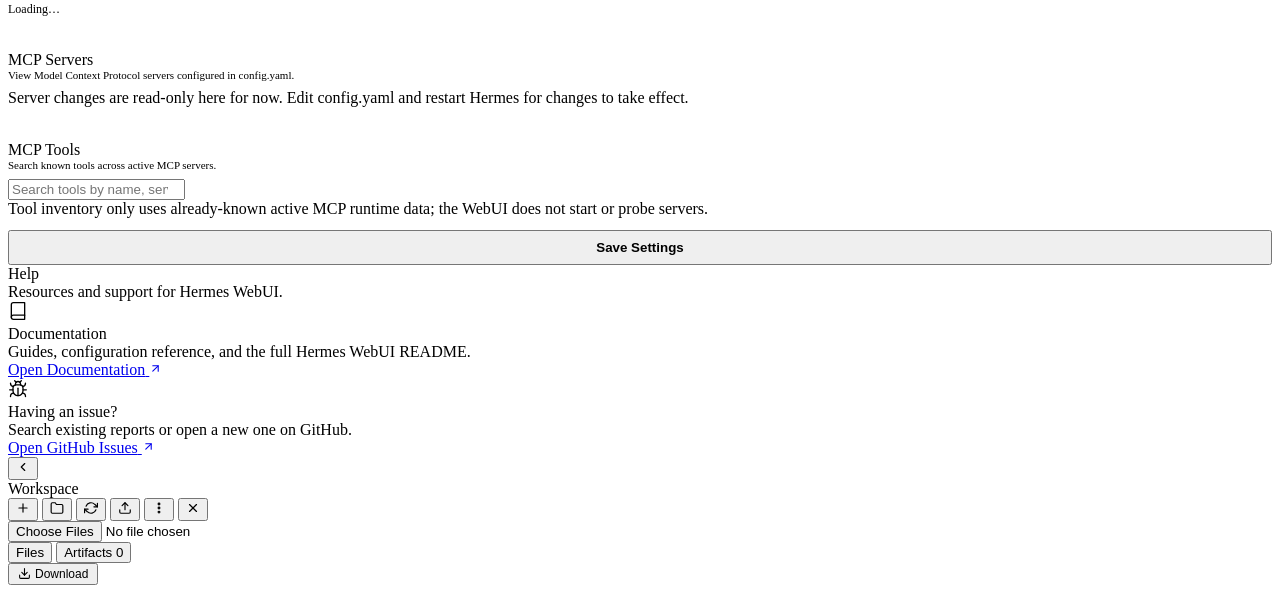
==== commit bfdd34a5: "merge: daily checklist progetti nel command bridge # Conflicts: #	static/command_bridge.js" ====
--- a/static/index.html
+++ b/static/index.html
@@ -161,6 +161,7 @@
   <nav class="rail" aria-label="Primary navigation">
     <button class="rail-btn nav-tab has-tooltip" data-panel="chat" onclick="switchPanel('chat',{fromRailClick:true})" data-tooltip="Chat" data-i18n-title="tab_chat" aria-label="Chat"><svg width="20" height="20" viewBox="0 0 24 24" fill="none" stroke="currentColor" stroke-width="1.5" stroke-linecap="round" stroke-linejoin="round" aria-hidden="true"><path d="M21 15a2 2 0 0 1-2 2H7l-4 4V5a2 2 0 0 1 2-2h14a2 2 0 0 1 2 2z"/></svg></button>
     <button class="rail-btn nav-tab active has-tooltip" data-panel="bridge" onclick="switchPanel('bridge',{fromRailClick:true})" data-tooltip="Command Bridge" aria-label="Command Bridge"><svg width="20" height="20" viewBox="0 0 24 24" fill="none" stroke="currentColor" stroke-width="1.5" stroke-linecap="round" stroke-linejoin="round" aria-hidden="true"><circle cx="12" cy="12" r="9"/><circle cx="12" cy="12" r="3.4"/><path d="M12 3v3M12 18v3M3 12h3M18 12h3"/></svg></button>
+    <button class="rail-btn has-tooltip" onclick="openCommandBridgeDailyBrief()" data-tooltip="Daily Brief" aria-label="Daily Brief"><svg width="20" height="20" viewBox="0 0 24 24" fill="none" stroke="currentColor" stroke-width="1.5" stroke-linecap="round" stroke-linejoin="round" aria-hidden="true"><path d="M6 2h9l4 4v16H6z"/><path d="M14 2v5h5"/><path d="M9 12h7M9 16h7M9 8h2"/></svg></button>
     <button class="rail-btn nav-tab has-tooltip" data-panel="command" onclick="switchPanel('command',{fromRailClick:true})" data-tooltip="Command" data-i18n-title="tab_command" aria-label="Command"><svg width="20" height="20" viewBox="0 0 24 24" fill="none" stroke="currentColor" stroke-width="1.5" stroke-linecap="round" stroke-linejoin="round" aria-hidden="true"><rect x="3" y="3" width="18" height="18" rx="2"/><path d="M3 9h18"/><path d="M9 21V9"/><path d="M14 14h4"/><path d="M14 18h4"/></svg></button>
     <button class="rail-btn nav-tab has-tooltip" data-panel="study" onclick="switchPanel('study',{fromRailClick:true})" data-tooltip="Studio" aria-label="Studio"><svg width="20" height="20" viewBox="0 0 24 24" fill="none" stroke="currentColor" stroke-width="1.5" stroke-linecap="round" stroke-linejoin="round" aria-hidden="true"><path d="M4 19.5A2.5 2.5 0 0 1 6.5 17H20"/><path d="M6.5 2H20v20H6.5A2.5 2.5 0 0 1 4 19.5v-15A2.5 2.5 0 0 1 6.5 2z"/></svg></button>
     <button class="rail-btn nav-tab has-tooltip" data-panel="work" onclick="switchPanel('work',{fromRailClick:true})" data-tooltip="Work" aria-label="Work"><svg width="20" height="20" viewBox="0 0 24 24" fill="none" stroke="currentColor" stroke-width="1.5" stroke-linecap="round" stroke-linejoin="round" aria-hidden="true"><circle cx="12" cy="12" r="9"/><path d="M12 7v5l3 2"/><path d="M8 2h8"/></svg></button>
@@ -183,6 +184,7 @@
       <button class="nav-tab has-tooltip has-tooltip--bottom" data-panel="chat" data-label="Chat" onclick="switchPanel('chat',{fromRailClick:true})" data-tooltip="Chat" data-i18n-title="tab_chat"><svg width="18" height="18" viewBox="0 0 24 24" fill="none" stroke="currentColor" stroke-width="2" stroke-linecap="round" stroke-linejoin="round" aria-hidden="true"><path d="M21 15a2 2 0 0 1-2 2H7l-4 4V5a2 2 0 0 1 2-2h14a2 2 0 0 1 2 2z"/></svg></button>
       <!-- Bridge mirrored here for mobile (rail is desktop-only via @media >=768px). Keep in sync with rail entry. -->
       <button class="nav-tab active has-tooltip has-tooltip--bottom" data-panel="bridge" data-label="Bridge" onclick="switchPanel('bridge',{fromRailClick:true})" data-tooltip="Command Bridge" aria-label="Command Bridge"><svg width="18" height="18" viewBox="0 0 24 24" fill="none" stroke="currentColor" stroke-width="2" stroke-linecap="round" stroke-linejoin="round" aria-hidden="true"><circle cx="12" cy="12" r="9"/><circle cx="12" cy="12" r="3.4"/><path d="M12 3v3M12 18v3M3 12h3M18 12h3"/></svg></button>
+      <button class="nav-tab has-tooltip has-tooltip--bottom" data-label="Brief" onclick="openCommandBridgeDailyBrief()" data-tooltip="Daily Brief" aria-label="Daily Brief"><svg width="18" height="18" viewBox="0 0 24 24" fill="none" stroke="currentColor" stroke-width="2" stroke-linecap="round" stroke-linejoin="round" aria-hidden="true"><path d="M6 2h9l4 4v16H6z"/><path d="M14 2v5h5"/><path d="M9 12h7M9 16h7M9 8h2"/></svg></button>
       <button class="nav-tab has-tooltip has-tooltip--bottom" data-panel="command" data-label="Command" onclick="switchPanel('command',{fromRailClick:true})" data-tooltip="Command" data-i18n-title="tab_command"><svg width="18" height="18" viewBox="0 0 24 24" fill="none" stroke="currentColor" stroke-width="2" stroke-linecap="round" stroke-linejoin="round" aria-hidden="true"><rect x="3" y="3" width="18" height="18" rx="2"/><path d="M3 9h18"/><path d="M9 21V9"/><path d="M14 14h4"/><path d="M14 18h4"/></svg></button>
       <button class="nav-tab has-tooltip has-tooltip--bottom" data-panel="study" data-label="Studio" onclick="switchPanel('study',{fromRailClick:true})" data-tooltip="Studio"><svg width="18" height="18" viewBox="0 0 24 24" fill="none" stroke="currentColor" stroke-width="2" stroke-linecap="round" stroke-linejoin="round" aria-hidden="true"><path d="M4 19.5A2.5 2.5 0 0 1 6.5 17H20"/><path d="M6.5 2H20v20H6.5A2.5 2.5 0 0 1 4 19.5v-15A2.5 2.5 0 0 1 6.5 2z"/></svg></button>
       <button class="nav-tab has-tooltip has-tooltip--bottom" data-panel="work" data-label="Work" onclick="switchPanel('work',{fromRailClick:true})" data-tooltip="Work"><svg width="18" height="18" viewBox="0 0 24 24" fill="none" stroke="currentColor" stroke-width="2" stroke-linecap="round" stroke-linejoin="round" aria-hidden="true"><circle cx="12" cy="12" r="9"/><path d="M12 7v5l3 2"/><path d="M8 2h8"/></svg></button>
@@ -1576,6 +1578,22 @@
   </div>
 </div>
 <div class="toast" id="toast"></div>
+<template id="dailyChecklistTemplate">
+  <section class="cb-daily" id="cbDaily" aria-labelledby="cbDailyTitle">
+    <div class="cb-daily-head">
+      <div><h2 class="cb-sec-title" id="cbDailyTitle">Giornaliere</h2><span class="cb-daily-date" id="cbDailyDate"></span></div>
+      <strong class="cb-daily-count" id="cbDailyCount">0/0</strong>
+    </div>
+    <div class="cb-daily-progress" role="progressbar" aria-valuemin="0" aria-valuemax="100" aria-valuenow="0"><span id="cbDailyProgress"></span></div>
+    <div class="cb-daily-projects" id="cbDailyProjects"><div class="cb-loading">caricamento giornaliere...</div></div>
+    <form class="cb-daily-add" id="cbDailyAdd" autocomplete="off">
+      <select id="cbDailyProject" aria-label="Progetto per la task giornaliera"></select>
+      <input id="cbDailyText" maxlength="200" placeholder="Aggiungi task solo per oggi" aria-label="Nuova task giornaliera">
+      <button type="submit">Aggiungi</button>
+    </form>
+    <div class="cb-daily-status" id="cbDailyStatus" role="status" aria-live="polite"></div>
+  </section>
+</template>
 <script src="static/i18n.js?v=__WEBUI_VERSION__" defer></script>
 <script src="static/icons.js?v=__WEBUI_VERSION__" defer></script>
 <script src="static/ui.js?v=__WEBUI_VERSION__" defer></script>
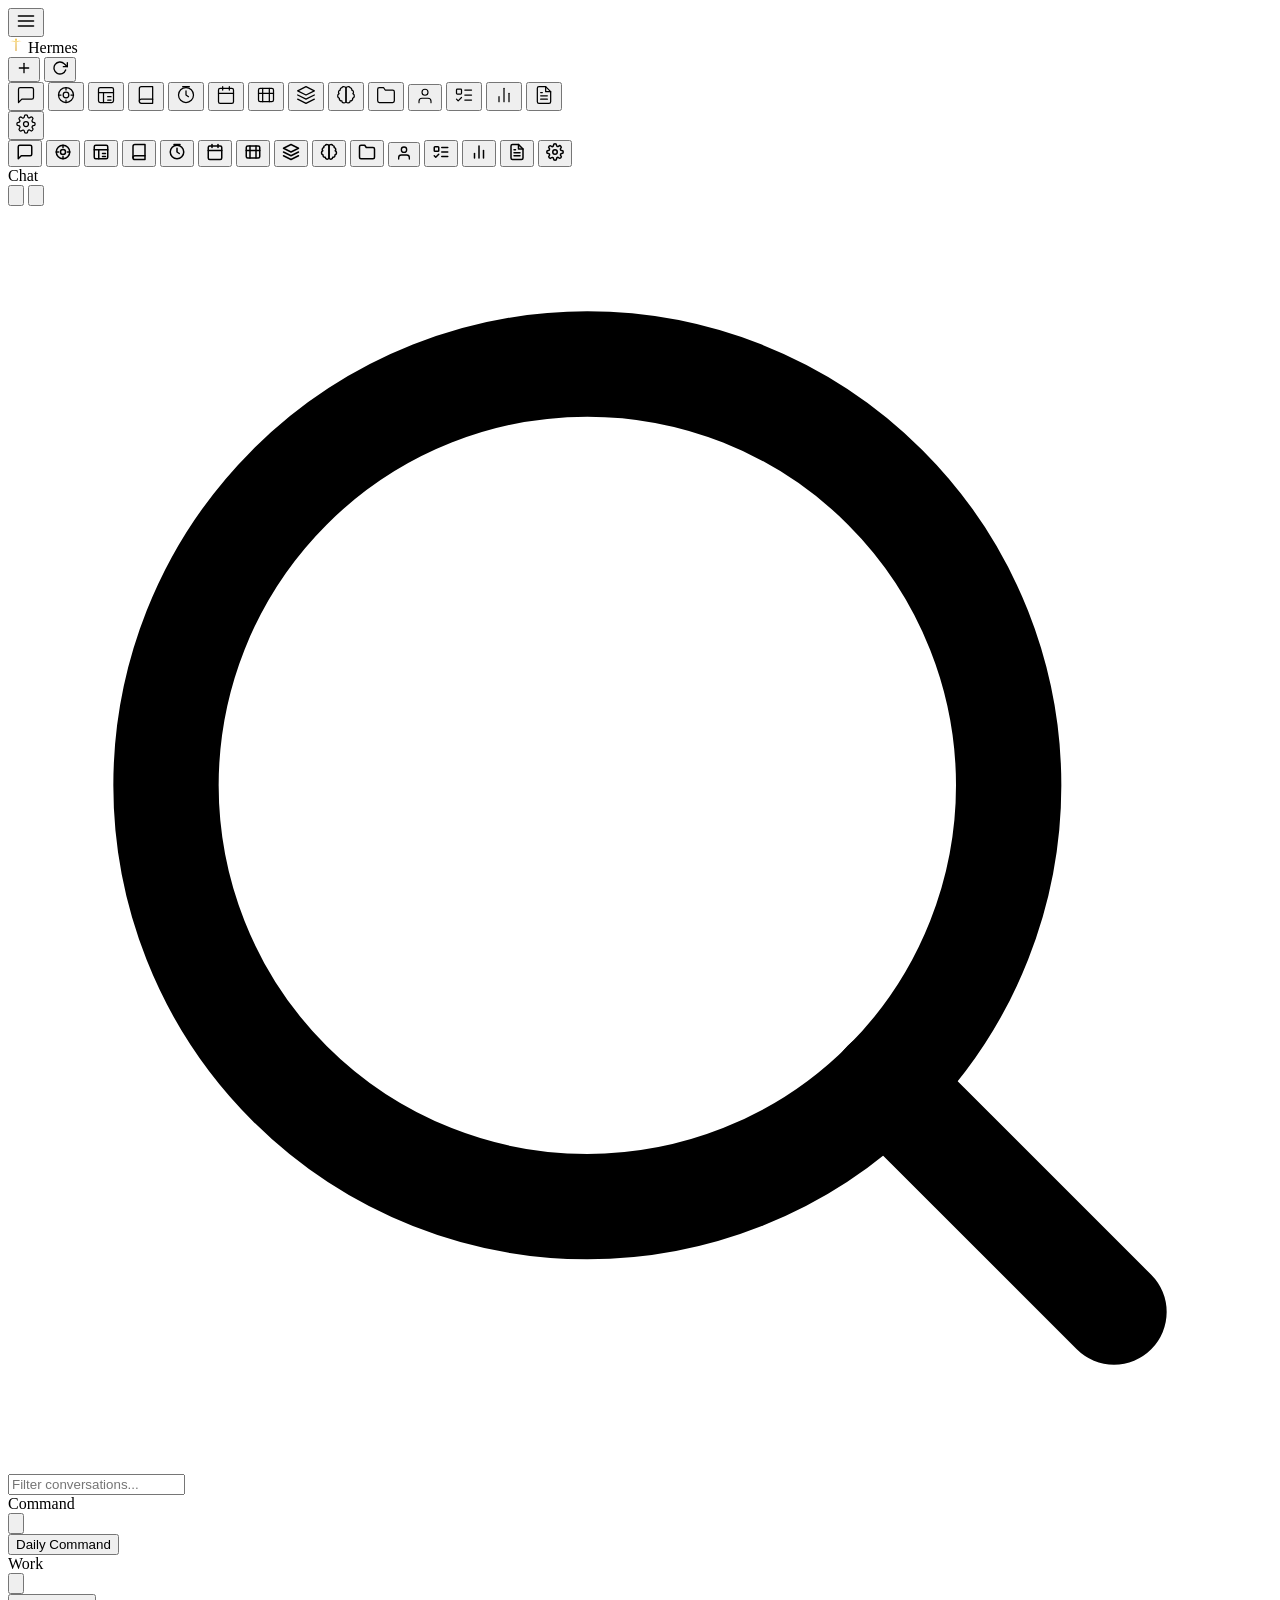
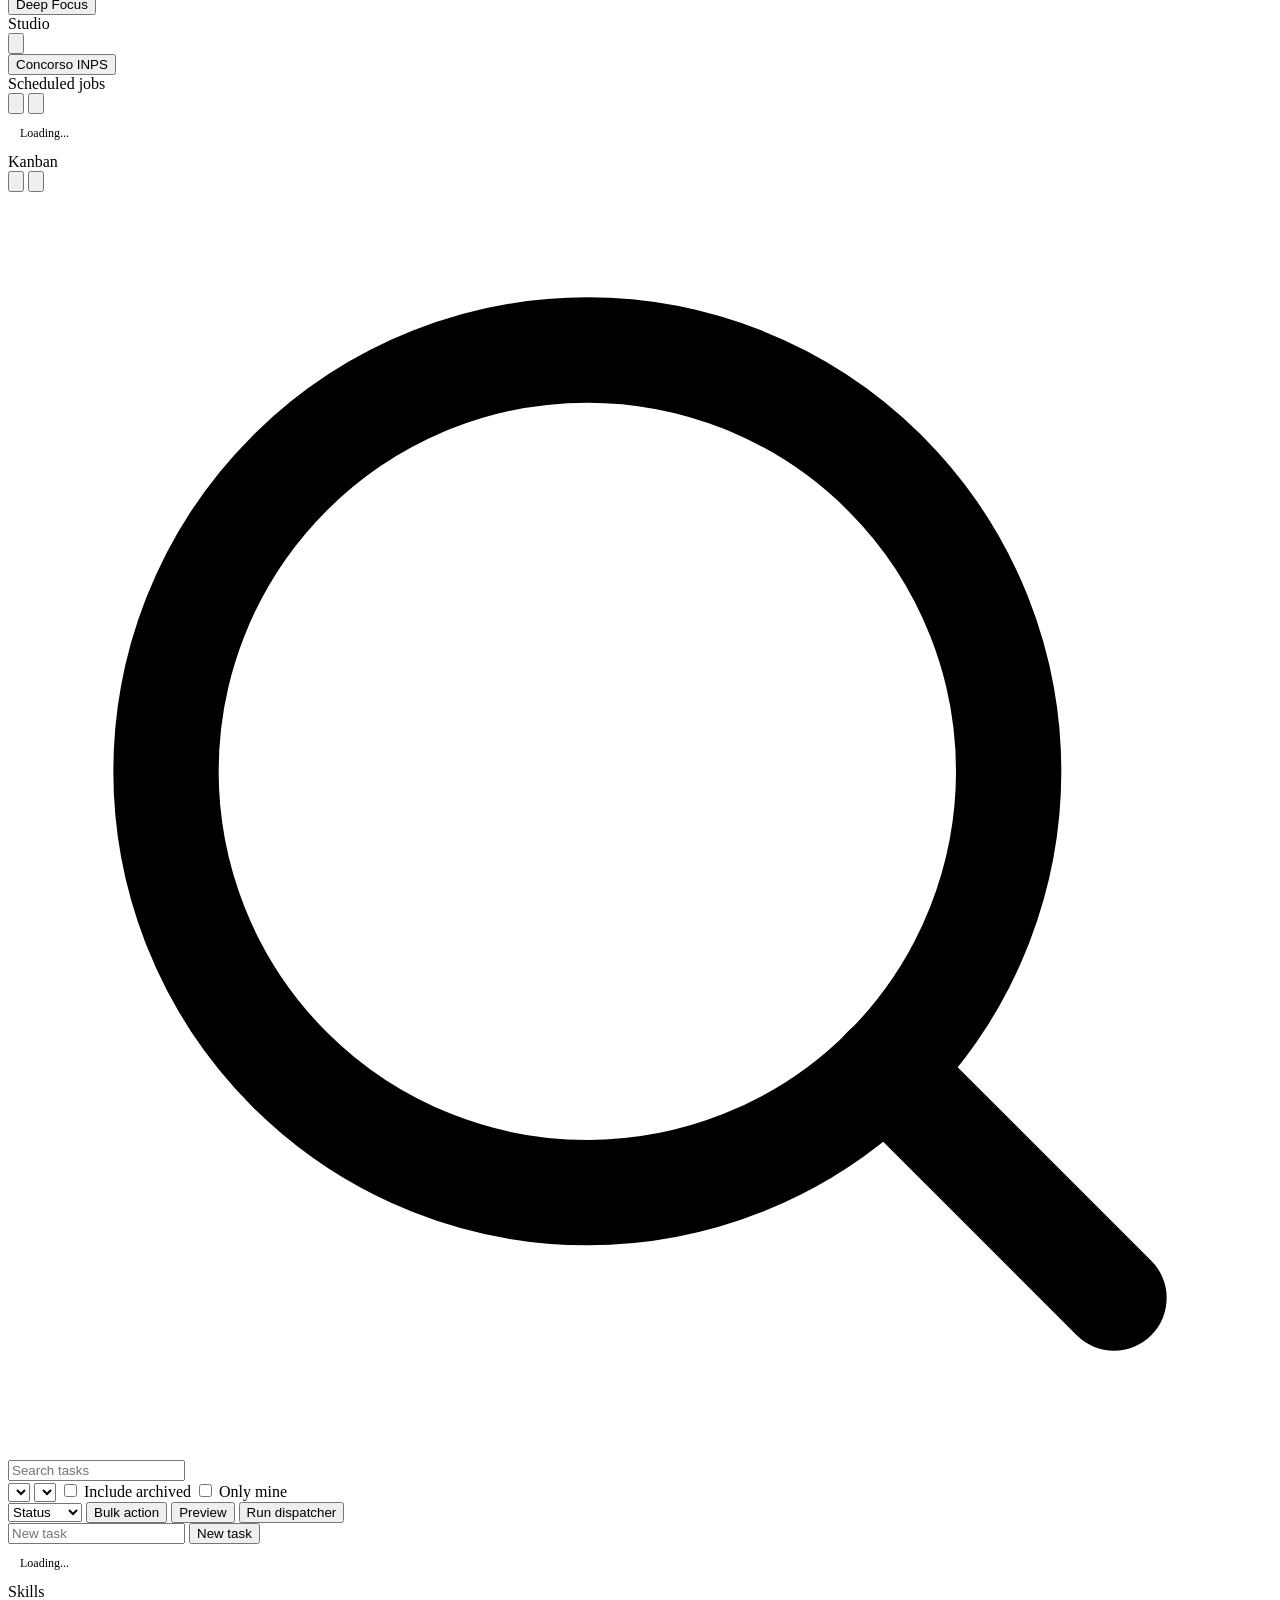
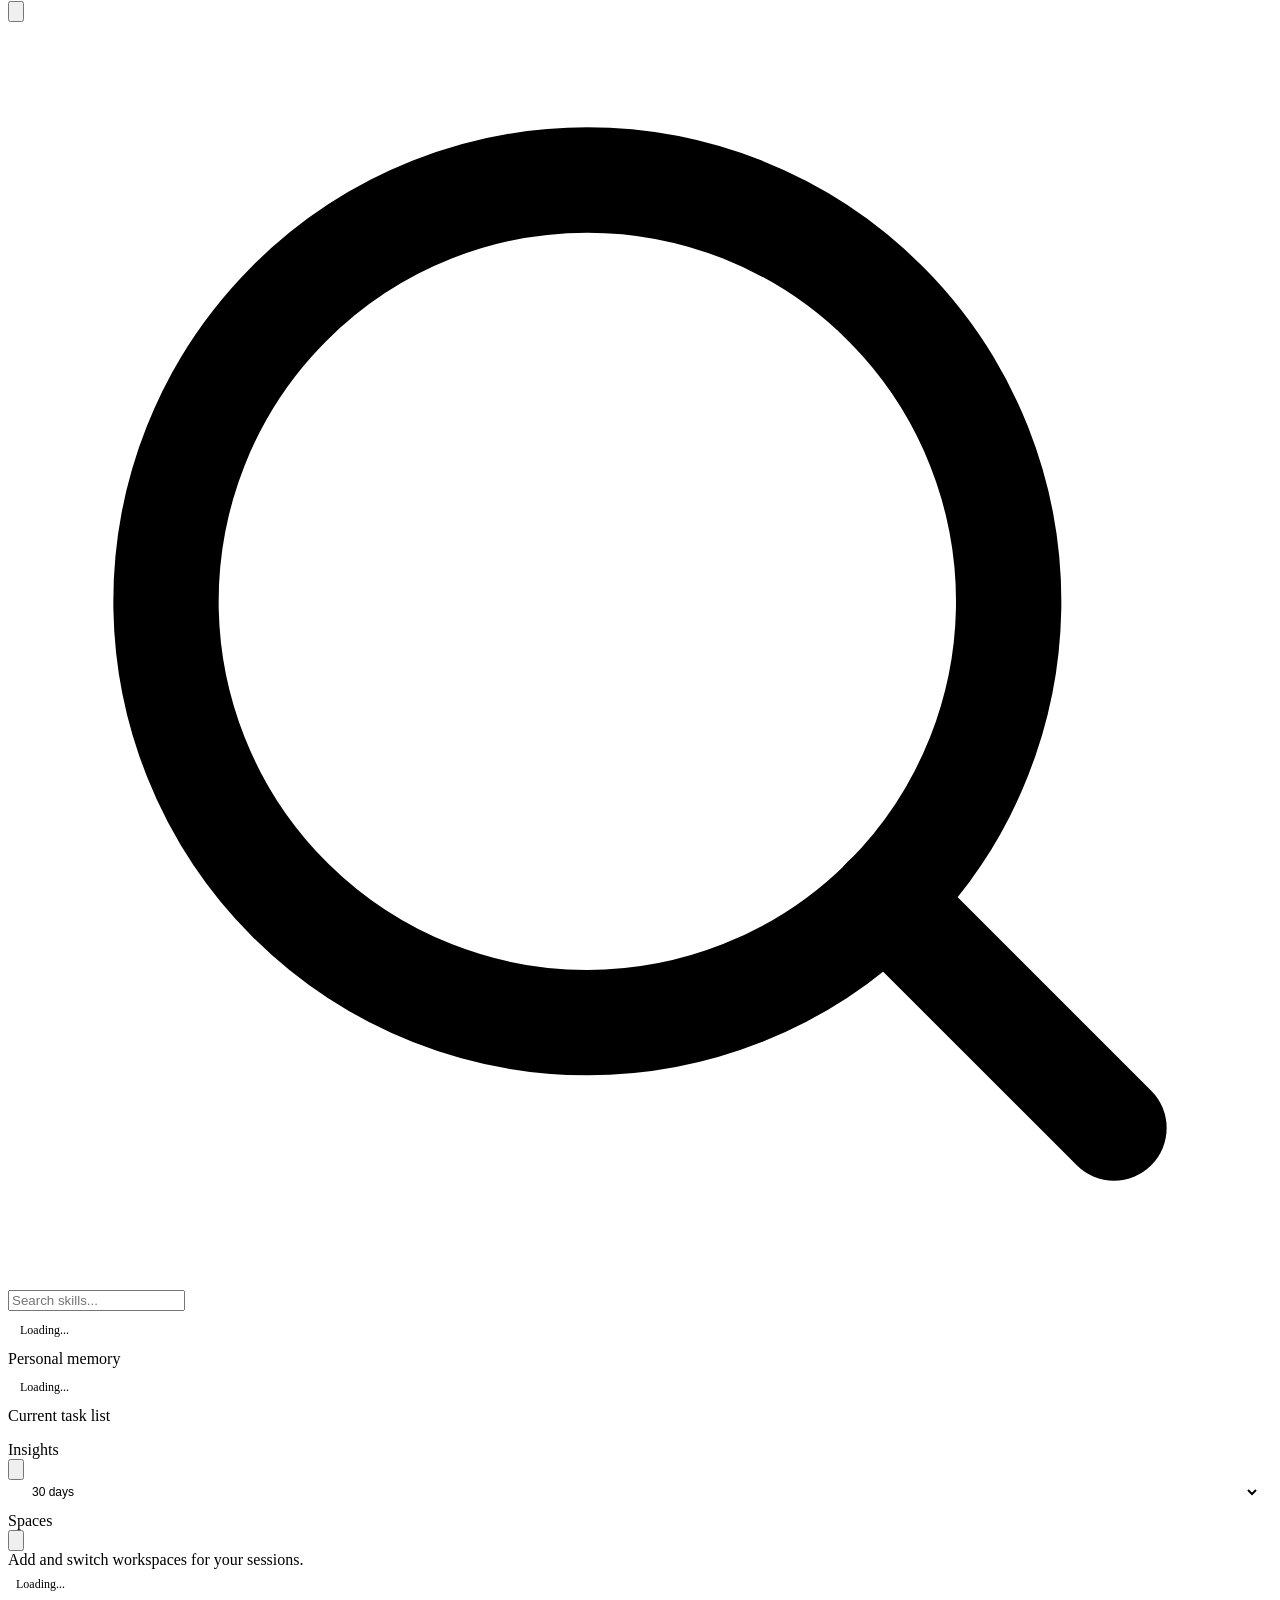
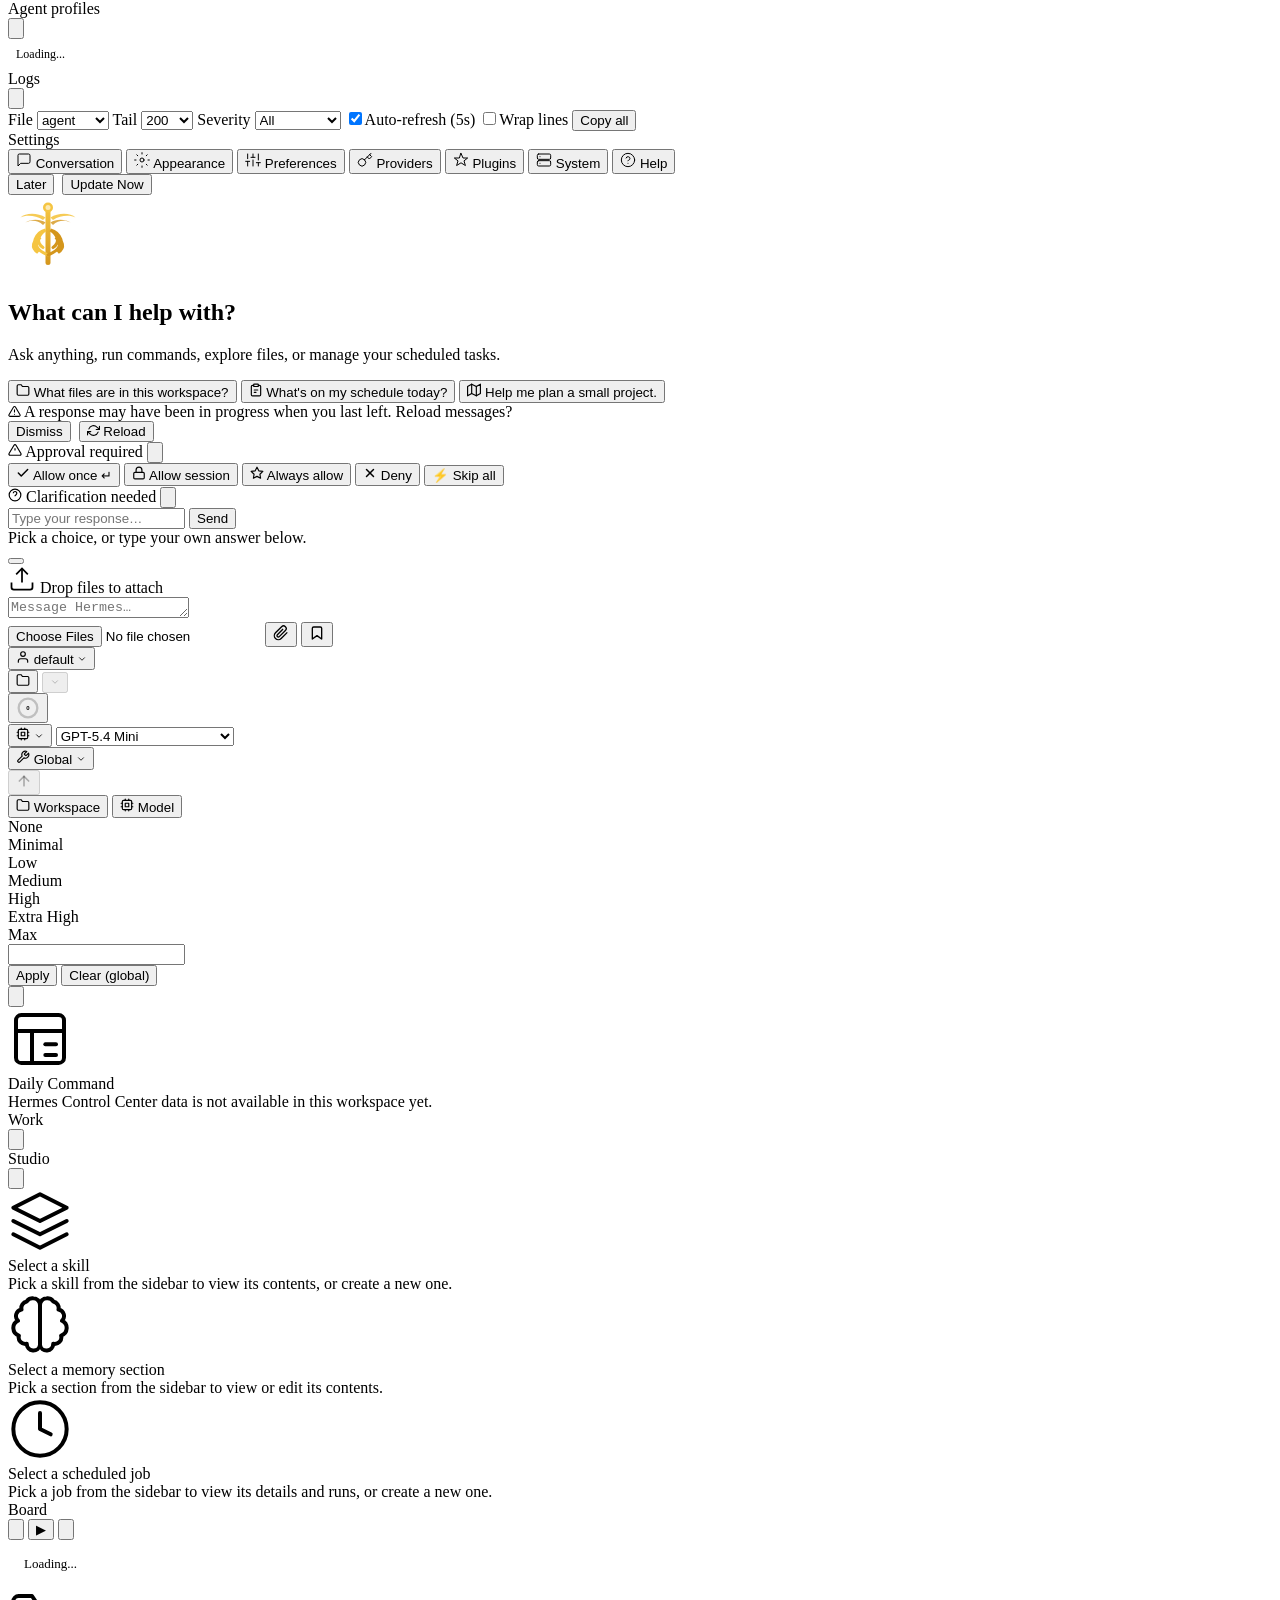
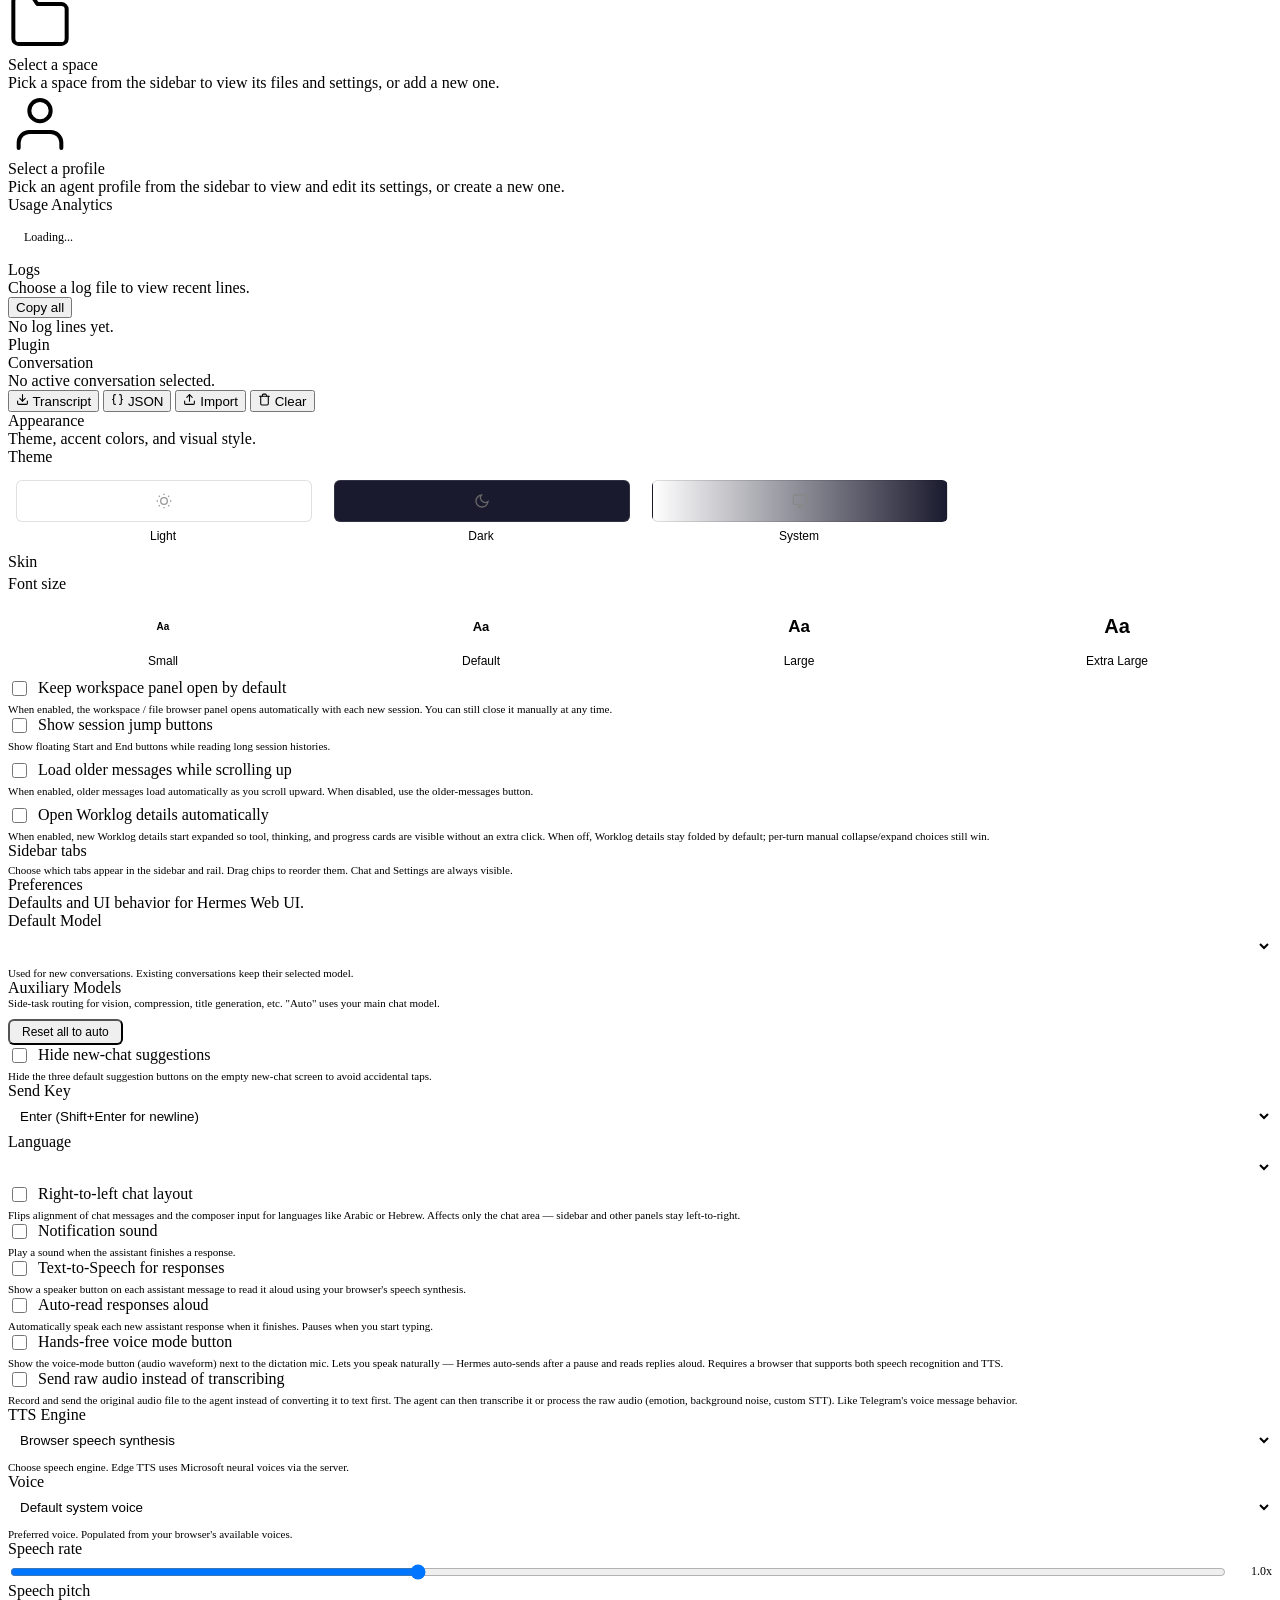
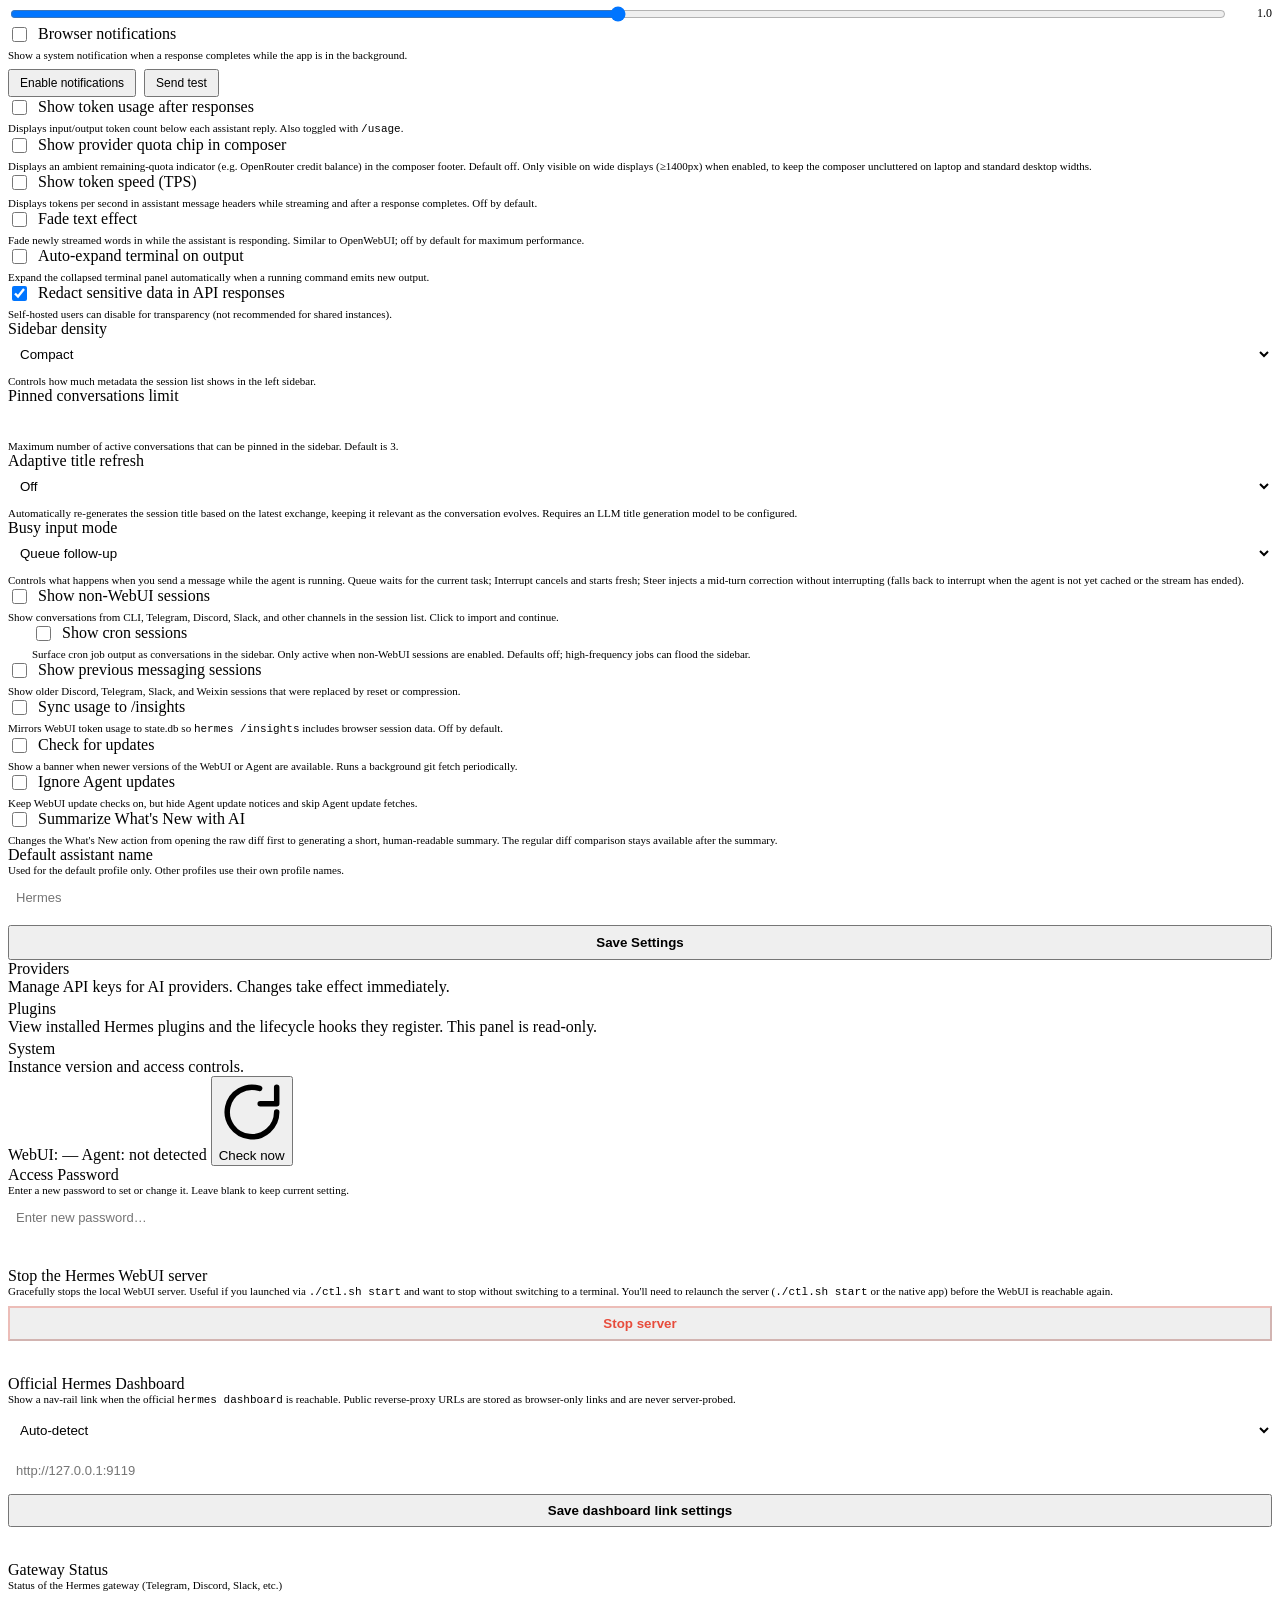
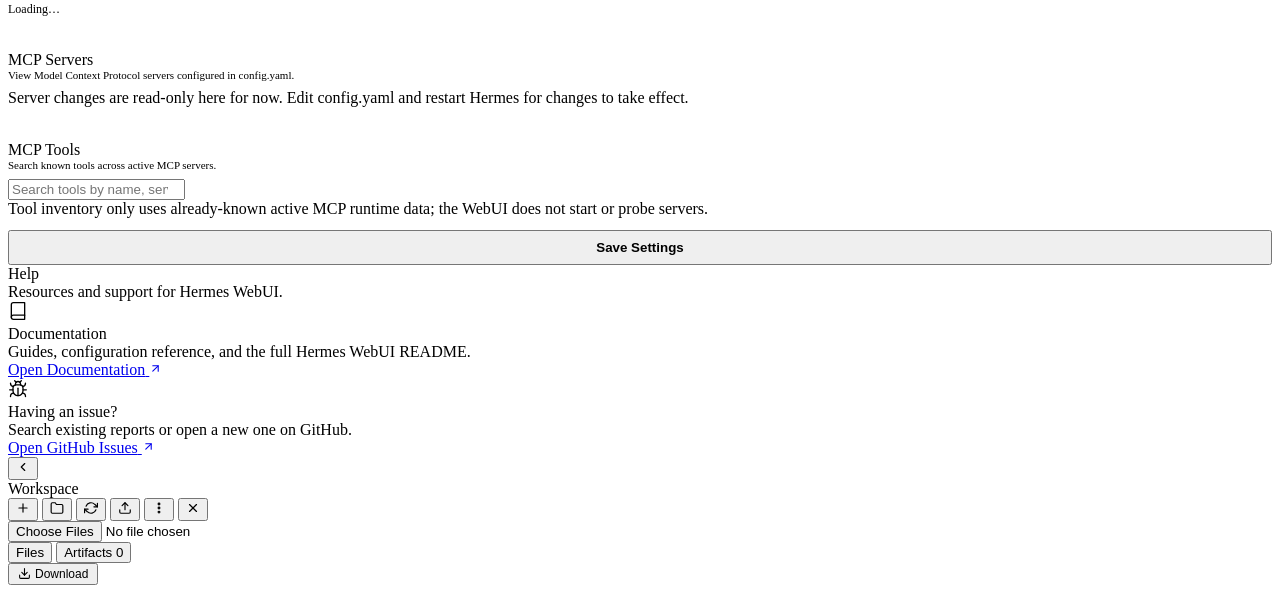
==== commit 3c18687c: "merge: daily brief v2 (email + DM, cron ingest) # Conflicts: #	static/command_bridge.js" ====
--- a/static/index.html
+++ b/static/index.html
@@ -161,7 +161,6 @@
   <nav class="rail" aria-label="Primary navigation">
     <button class="rail-btn nav-tab has-tooltip" data-panel="chat" onclick="switchPanel('chat',{fromRailClick:true})" data-tooltip="Chat" data-i18n-title="tab_chat" aria-label="Chat"><svg width="20" height="20" viewBox="0 0 24 24" fill="none" stroke="currentColor" stroke-width="1.5" stroke-linecap="round" stroke-linejoin="round" aria-hidden="true"><path d="M21 15a2 2 0 0 1-2 2H7l-4 4V5a2 2 0 0 1 2-2h14a2 2 0 0 1 2 2z"/></svg></button>
     <button class="rail-btn nav-tab active has-tooltip" data-panel="bridge" onclick="switchPanel('bridge',{fromRailClick:true})" data-tooltip="Command Bridge" aria-label="Command Bridge"><svg width="20" height="20" viewBox="0 0 24 24" fill="none" stroke="currentColor" stroke-width="1.5" stroke-linecap="round" stroke-linejoin="round" aria-hidden="true"><circle cx="12" cy="12" r="9"/><circle cx="12" cy="12" r="3.4"/><path d="M12 3v3M12 18v3M3 12h3M18 12h3"/></svg></button>
-    <button class="rail-btn has-tooltip" onclick="openCommandBridgeDailyBrief()" data-tooltip="Daily Brief" aria-label="Daily Brief"><svg width="20" height="20" viewBox="0 0 24 24" fill="none" stroke="currentColor" stroke-width="1.5" stroke-linecap="round" stroke-linejoin="round" aria-hidden="true"><path d="M6 2h9l4 4v16H6z"/><path d="M14 2v5h5"/><path d="M9 12h7M9 16h7M9 8h2"/></svg></button>
     <button class="rail-btn nav-tab has-tooltip" data-panel="command" onclick="switchPanel('command',{fromRailClick:true})" data-tooltip="Command" data-i18n-title="tab_command" aria-label="Command"><svg width="20" height="20" viewBox="0 0 24 24" fill="none" stroke="currentColor" stroke-width="1.5" stroke-linecap="round" stroke-linejoin="round" aria-hidden="true"><rect x="3" y="3" width="18" height="18" rx="2"/><path d="M3 9h18"/><path d="M9 21V9"/><path d="M14 14h4"/><path d="M14 18h4"/></svg></button>
     <button class="rail-btn nav-tab has-tooltip" data-panel="study" onclick="switchPanel('study',{fromRailClick:true})" data-tooltip="Studio" aria-label="Studio"><svg width="20" height="20" viewBox="0 0 24 24" fill="none" stroke="currentColor" stroke-width="1.5" stroke-linecap="round" stroke-linejoin="round" aria-hidden="true"><path d="M4 19.5A2.5 2.5 0 0 1 6.5 17H20"/><path d="M6.5 2H20v20H6.5A2.5 2.5 0 0 1 4 19.5v-15A2.5 2.5 0 0 1 6.5 2z"/></svg></button>
     <button class="rail-btn nav-tab has-tooltip" data-panel="work" onclick="switchPanel('work',{fromRailClick:true})" data-tooltip="Work" aria-label="Work"><svg width="20" height="20" viewBox="0 0 24 24" fill="none" stroke="currentColor" stroke-width="1.5" stroke-linecap="round" stroke-linejoin="round" aria-hidden="true"><circle cx="12" cy="12" r="9"/><path d="M12 7v5l3 2"/><path d="M8 2h8"/></svg></button>
@@ -184,7 +183,6 @@
       <button class="nav-tab has-tooltip has-tooltip--bottom" data-panel="chat" data-label="Chat" onclick="switchPanel('chat',{fromRailClick:true})" data-tooltip="Chat" data-i18n-title="tab_chat"><svg width="18" height="18" viewBox="0 0 24 24" fill="none" stroke="currentColor" stroke-width="2" stroke-linecap="round" stroke-linejoin="round" aria-hidden="true"><path d="M21 15a2 2 0 0 1-2 2H7l-4 4V5a2 2 0 0 1 2-2h14a2 2 0 0 1 2 2z"/></svg></button>
       <!-- Bridge mirrored here for mobile (rail is desktop-only via @media >=768px). Keep in sync with rail entry. -->
       <button class="nav-tab active has-tooltip has-tooltip--bottom" data-panel="bridge" data-label="Bridge" onclick="switchPanel('bridge',{fromRailClick:true})" data-tooltip="Command Bridge" aria-label="Command Bridge"><svg width="18" height="18" viewBox="0 0 24 24" fill="none" stroke="currentColor" stroke-width="2" stroke-linecap="round" stroke-linejoin="round" aria-hidden="true"><circle cx="12" cy="12" r="9"/><circle cx="12" cy="12" r="3.4"/><path d="M12 3v3M12 18v3M3 12h3M18 12h3"/></svg></button>
-      <button class="nav-tab has-tooltip has-tooltip--bottom" data-label="Brief" onclick="openCommandBridgeDailyBrief()" data-tooltip="Daily Brief" aria-label="Daily Brief"><svg width="18" height="18" viewBox="0 0 24 24" fill="none" stroke="currentColor" stroke-width="2" stroke-linecap="round" stroke-linejoin="round" aria-hidden="true"><path d="M6 2h9l4 4v16H6z"/><path d="M14 2v5h5"/><path d="M9 12h7M9 16h7M9 8h2"/></svg></button>
       <button class="nav-tab has-tooltip has-tooltip--bottom" data-panel="command" data-label="Command" onclick="switchPanel('command',{fromRailClick:true})" data-tooltip="Command" data-i18n-title="tab_command"><svg width="18" height="18" viewBox="0 0 24 24" fill="none" stroke="currentColor" stroke-width="2" stroke-linecap="round" stroke-linejoin="round" aria-hidden="true"><rect x="3" y="3" width="18" height="18" rx="2"/><path d="M3 9h18"/><path d="M9 21V9"/><path d="M14 14h4"/><path d="M14 18h4"/></svg></button>
       <button class="nav-tab has-tooltip has-tooltip--bottom" data-panel="study" data-label="Studio" onclick="switchPanel('study',{fromRailClick:true})" data-tooltip="Studio"><svg width="18" height="18" viewBox="0 0 24 24" fill="none" stroke="currentColor" stroke-width="2" stroke-linecap="round" stroke-linejoin="round" aria-hidden="true"><path d="M4 19.5A2.5 2.5 0 0 1 6.5 17H20"/><path d="M6.5 2H20v20H6.5A2.5 2.5 0 0 1 4 19.5v-15A2.5 2.5 0 0 1 6.5 2z"/></svg></button>
       <button class="nav-tab has-tooltip has-tooltip--bottom" data-panel="work" data-label="Work" onclick="switchPanel('work',{fromRailClick:true})" data-tooltip="Work"><svg width="18" height="18" viewBox="0 0 24 24" fill="none" stroke="currentColor" stroke-width="2" stroke-linecap="round" stroke-linejoin="round" aria-hidden="true"><circle cx="12" cy="12" r="9"/><path d="M12 7v5l3 2"/><path d="M8 2h8"/></svg></button>
